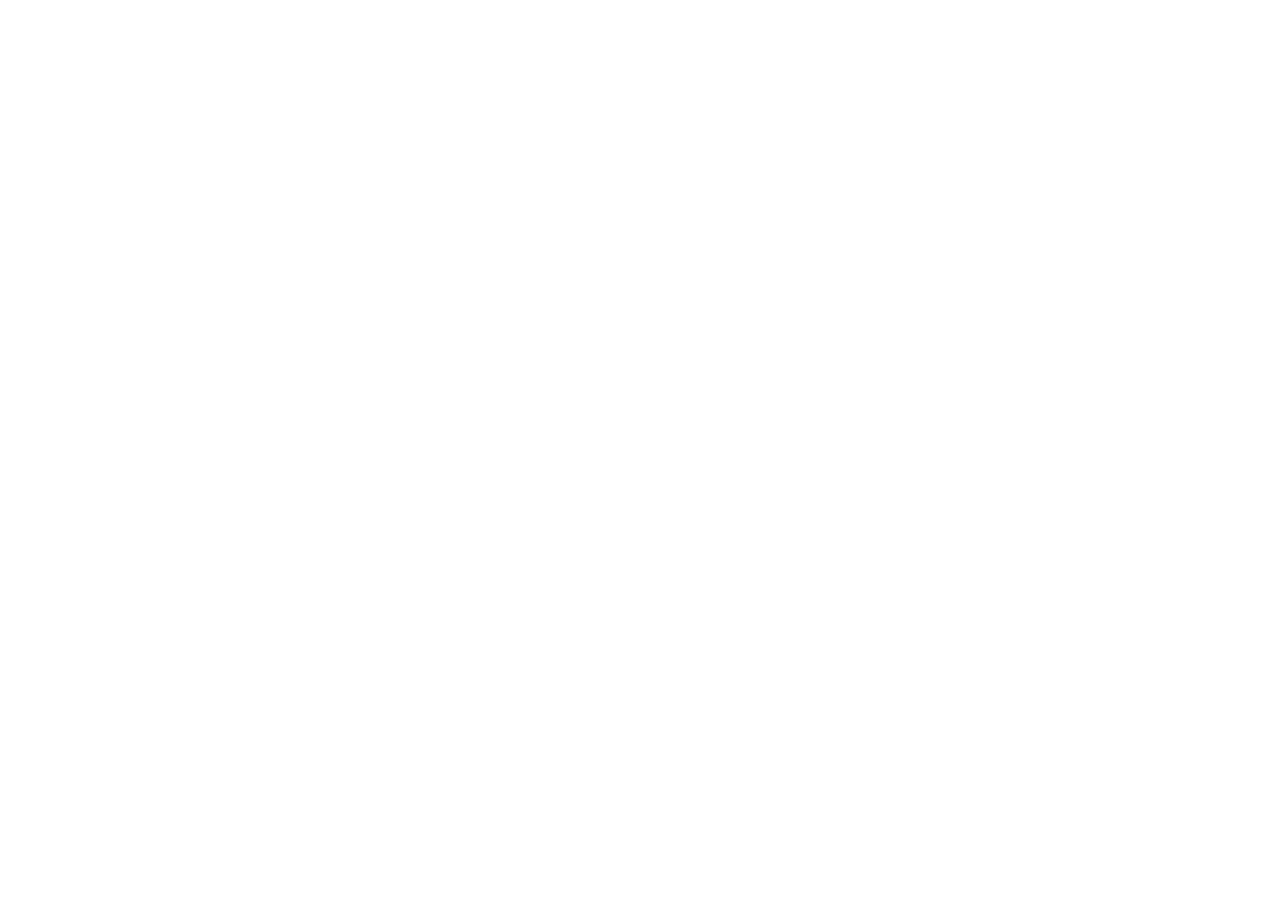
==== Kendo UI Project/index.html @ f349f4fb "Workspace created." ====
<!DOCTYPE html>
<html>
<head>
    <title></title>
    <meta charset="utf-8" />
    <link href="kendo/styles/kendo.mobile.all.min.css" rel="stylesheet" />

    <script src="cordova.js"></script>
    <script src="kendo/js/jquery.min.js"></script>
    <script src="kendo/js/kendo.mobile.min.js"></script>
    
</head>
<body>
    
</body>
</html>
---- Kendo UI Project/kendo/styles/kendo.mobile.all.min.css ----
/*
* Kendo UI Core v2014.1.624 (http://www.telerik.com/kendo-ui)
* Copyright 2014 Telerik AD. All rights reserved.
*
* The use of Kendo UI mobile widgets in Telerik AppBuilder is governed by the Telerik End User License Agreement for Telerik AppBuilder at
* http://www.telerik.com/license-agreement/appbuilder
*/
@-ms-viewport{width:device-width;user-zoom:fixed;max-zoom:1;min-zoom:1}@media(orientation:landscape){.km-tablet .km-on-ios.km-horizontal.km-web:not(.km-ios-chrome){position:fixed;bottom:0}}.km-root{font-size:.92em}.km-root a{color:inherit}.km-tablet{font-size:1em}.km-root *:focus{outline-width:0}.km-root,.km-pane,.km-pane-wrapper{width:100%;height:100%;-ms-touch-action:none;-ms-content-zooming:none;-ms-user-select:none;-webkit-user-select:none;-webkit-text-size-adjust:none;-moz-text-size-adjust:none;text-size-adjust:none;overflow-x:hidden}.km-pane-wrapper{position:absolute}.km-pane,.km-shim{font-family:sans-serif}.km-pane{overflow-x:hidden;position:relative}.km-vertical .km-collapsible-pane{position:absolute;z-index:2!important;-webkit-transition:-webkit-transform 350ms ease-out;-ms-transition:-ms-transform 350ms ease-out;-webkit-transform:translatex(-100%);-moz-transform:translatex(-100%);-ms-transform:translatex(-100%);-o-transform:translatex(-100%);transform:translatex(-100%)}.km-vertical .km-expanded-splitview .km-collapsible-pane{-webkit-transform:translatex(0);-moz-transform:translatex(0);-ms-transform:translatex(0);-o-transform:translatex(0);transform:translatex(0)}.km-expanded-pane-shim{position:absolute;left:0;top:0;width:100%;height:100%;display:none}.km-expanded-splitview .km-expanded-pane-shim{display:block;z-index:1}.km-root>*{margin:0;padding:0}.km-root *{-webkit-touch-callout:none;-webkit-tap-highlight-color:rgba(0,0,0,0)}.km-view{top:0;left:0;position:absolute;display:-moz-box;display:-webkit-box;display:-webkit-flex;display:-ms-flexbox;display:flex;height:100%;width:100%;-moz-box-orient:vertical;-webkit-box-orient:vertical;-webkit-flex-direction:column;-ms-flex-direction:column;flex-direction:column;-webkit-align-items:stretch;-ms-align-items:stretch;align-items:stretch;-webkit-align-content:stretch;align-content:stretch;vertical-align:top}.k-ff .km-view,.k-ff .km-pane{overflow:hidden}.k-ff18 .km-view,.k-ff18 .km-pane,.k-ff19 .km-view,.k-ff19 .km-pane,.k-ff20 .km-view,.k-ff20 .km-pane,.k-ff21 .km-view,.k-ff21 .km-pane{position:relative}.k-ff .km-view{display:-moz-inline-box;display:inline-flex}.km-content{min-height:1px;-moz-box-flex:1;-webkit-box-flex:1;-webkit-flex:1;-ms-flex:1;flex:1;-moz-box-align:stretch;-webkit-box-align:stretch;-ms-flex-align:stretch;flex-align:stretch;display:block;width:auto;overflow:hidden;position:relative}.km-content p,.km-content h1,.km-content h2,.km-content h3,.km-content h4,.km-content h5,.km-content h6{margin-left:1rem;margin-right:1rem}.km-header,.km-footer{display:block;display:-moz-box;-moz-box-orient:vertical;width:100%}.k-ff .km-scrollview>div{display:inline-block}.km-header{padding:0}.km-footer{background:#1a1a1a}[data-role="layout"]{display:none}[data-role="view"],[data-role="drawer"]{visibility:hidden}.km-view{visibility:visible}.km-header,.km-footer{position:relative;z-index:1}@media all and (-webkit-min-device-pixel-ratio:10000),not all and (-webkit-min-device-pixel-ratio:0){.km-view{display:table}.km-header,.km-footer,.km-content{display:table-row}.km-header,.km-footer{height:1px}}.km-toolbar,.km-navbar,.km-button,.km-buttongroup,.km-tabstrip,.km-blackberry li.km-actionsheet-cancel>a{-webkit-appearance:none;-moz-appearance:none;appearance:none;background-origin:border-box;position:relative;display:inline-block;padding:.4em .7em;margin:.1rem;overflow:visible;text-decoration:none}.km-tabstrip,.km-toolbar,.km-navbar{display:block;padding:.8em;margin:0;width:100%;border-width:0;-moz-box-sizing:border-box;-webkit-box-sizing:border-box;box-sizing:border-box}.km-native-scroller{overflow:auto;-webkit-overflow-scrolling:touch;-ms-touch-action:pan-x pan-y;-ms-overflow-style:-ms-autohiding-scrollbar;-ms-scroll-snap-type:proximity}.km-default-content{padding:1em}.km-shim{left:0;bottom:0;position:fixed;width:100%;height:100%!important;background:rgba(0,0,0,0.6);z-index:10001;-moz-box-sizing:border-box;-webkit-box-sizing:border-box;box-sizing:border-box}.km-root .km-shim{position:absolute}.km-shim:before{content:"\a0";height:100%;width:0;display:inline-block;vertical-align:middle}.km-shim .k-animation-container{box-shadow:none;-webkit-box-shadow:none;border:0;width:auto}.km-loader{top:50%;left:50%;width:180px;height:130px;opacity:.85;z-index:100000;padding:30px 30px;position:absolute;margin-top:-70px;margin-left:-90px;-moz-box-sizing:border-box;-webkit-box-sizing:border-box;box-sizing:border-box;background-color:black}.km-loader h1{font-size:1rem;color:white;text-align:center;vertical-align:middle}.km-loader .km-loading,.km-load-more .km-icon,.km-scroller-refresh .km-icon{animation:km-spin 1s infinite linear;-moz-animation:km-spin 1s infinite linear;-webkit-animation:km-spin 1s infinite linear;display:block;margin:0 auto;width:35px;height:35px;font-size:35px}.km-loader .km-loading:after,.km-load-more .km-icon:after{color:#ccc}.km-loading-left,.km-loading-right{display:none}@-webkit-keyframes km-spin{from{-webkit-transform:rotate(0deg)}to{-webkit-transform:rotate(360deg)}}@-moz-keyframes km-spin{from{-moz-transform:rotate(0deg)}to{-moz-transform:rotate(360deg)}}@-ms-keyframes km-spin{from{-ms-transform:rotate(0deg)}to{-ms-transform:rotate(360deg)}}@-o-keyframes km-spin{from{-o-transform:rotate(0deg)}to{-o-transform:rotate(360deg)}}@-webkit-keyframes km-ios-spin{from{-webkit-transform:rotate(0deg)}to{-webkit-transform:rotate(360deg)}}@-webkit-keyframes km-ios-spin1{from{-webkit-transform:rotate(-135deg)}to{-webkit-transform:rotate(225deg)}}@-moz-keyframes km-ios-spin{from{-moz-transform:rotate(0deg)}to{-moz-transform:rotate(360deg)}}@-moz-keyframes km-ios-spin1{from{-moz-transform:rotate(-135deg)}to{-moz-transform:rotate(225deg)}}@keyframes km-ios-spin{from{transform:rotate(0deg)}to{transform:rotate(360deg)}}@keyframes km-ios-spin1{from{transform:rotate(-135deg)}to{transform:rotate(225deg)}}.km-stretched-view{display:-moz-box;display:-webkit-box;display:-webkit-flex;display:-ms-flexbox;display:flex}.km-stretched-view>*{width:100%}.km-overlay{position:absolute;top:0;left:0;width:100%;height:100%;background:transparent;z-index:100000}.km-root.km-native-scrolling,.km-root.km-native-scrolling .km-view,.km-root.km-native-scrolling .km-splitview .km-pane{min-height:100%;height:auto;-webkit-transform:none;overflow-x:visible}.km-native-scrolling .km-pane,.km-native-scrolling .km-view{-ms-touch-action:auto;display:block}.km-native-scrolling .km-content{-ms-flex:auto}.km-native-scrolling .km-blackberry .km-content{min-height:auto}.km-native-scrolling .km-splitview{position:absolute}.km-native-scrolling .km-header{position:fixed;top:0}.km-native-scrolling .km-android .km-header{top:auto;bottom:0}.km-native-scrolling .km-footer{position:fixed;bottom:0}.km-native-scrolling .km-android .km-footer{top:0;bottom:auto}.km-native-scrolling .km-badge{z-index:auto}.km-native-scrolling .km-splitview .km-header,.km-native-scrolling .km-splitview .km-footer,.km-native-scrolling .km-popup.km-pane .km-header,.km-native-scrolling .km-popup.km-pane .km-footer{position:absolute}.km-native-scrolling .km-modalview .km-header,.km-native-scrolling .km-modalview .km-footer{position:relative}.km-native-scrolling .km-content{width:100%}.km-native-scrolling .km-shim,.km-native-scrolling .km-popup-overlay{position:fixed;top:0;bottom:0;height:auto!important}.km-native-scrolling .km-drawer{position:fixed;top:0;height:100%!important;overflow:auto!important;-webkit-overflow-scrolling:touch}.km-native-scrolling>.km-pane>.km-loader{position:fixed;top:50%;margin-top:-2em}.km-native-scrolling .km-header,.km-native-scrolling .km-footer{z-index:2}.km-state-disabled{opacity:.5}.km-badge,.km-detail{text-decoration:none;display:inline-block;vertical-align:middle;overflow:hidden;text-align:center;position:absolute;z-index:1;height:2em;font-size:.6rem;text-shadow:none}.km-badge{top:-1em;right:-1em;line-height:2em;margin-left:.5em;min-width:.9em;padding:0 .55em;-moz-background-clip:padding-box;-webkit-background-clip:padding-box;background-clip:padding-box}.km-tabstrip .km-badge{top:-0.2em;right:auto;margin-left:-1em}.km-detail{position:absolute;float:right;right:.8rem;top:50%;margin-top:-0.7rem;width:1.3rem;height:1.3rem;font-size:1rem;-moz-box-sizing:border-box;-webkit-box-sizing:border-box;box-sizing:border-box}.km-widget .km-detaildisclose{font-size:.8em}.k-ff .km-detail{width:1rem;height:1rem}.km-detail .km-text{display:none}.km-widget .km-rowinsert:after,.km-widget .km-rowdelete:after,.km-widget .km-contactadd:after,.km-widget .km-detaildisclose:after,.km-widget .km-rowinsert:before,.km-widget .km-rowdelete:before,.km-widget .km-contactadd:before,.km-widget .km-detaildisclose:before,.km-detail .km-icon{left:.15em;top:.15em;line-height:1em;font-size:1em;position:absolute}.km-widget .km-detaildisclose:after{left:.1em;top:.25em;text-align:center;font-weight:bold}.km-button{cursor:pointer;outline:0;text-align:center}button.km-button{display:inline-block;font:inherit}.km-button:hover{text-decoration:none}.km-button::-moz-focus-inner{padding:0;border:0}.km-ios .km-state-disabled .km-button,.km-android .km-state-disabled .km-button,.km-blackberry .km-state-disabled .km-button,.km-meego .km-state-disabled .km-button{color:#aaa;text-shadow:none}.km-root .km-pane .k-button:focus,.km-root .km-pane .k-button:active,.km-root .km-pane .k-button:focus:active{box-shadow:none;-webkit-box-shadow:none}.km-buttongroup{padding:.4rem .7rem;-webkit-margin-collapse:separate;margin-collapse:separate;margin:.5em auto}.km-widget.km-buttongroup{padding:0;border-color:transparent;background:0;white-space:nowrap;display:table}.km-buttongroup>.km-button{display:table-cell}.km-widget.km-buttongroup .km-button{margin:0;border-width:1px 0 1px 1px;padding:.48em .9em .44em}.km-tablet .km-buttongroup .km-button{padding:.4em .8em .34em}.km-widget.km-navbar .km-buttongroup{font-size:.95rem;line-height:1em;margin:0 0 .2em;display:inline-block;height:1.5em;top:-2px}.km-tablet .km-navbar .km-buttongroup{top:-1px}.km-widget.km-navbar .km-buttongroup>.km-button{font-size:1em;min-width:4rem;text-align:center}.km-tablet .km-navbar .km-buttongroup>.km-button{min-width:6rem}.km-view .km-buttongroup .km-button:last-child{border-right-width:1px}.km-ios .km-buttongroup .km-button{font-size:1.2em;font-weight:bold}.km-hide-title{display:none}.km-show-title:after{display:block;content:"\a0";height:0}.km-fill-title:after{height:auto}.km-footer .km-show-title:after{display:inline-block}.km-view-title,.km-dialog-title{position:relative;visibility:visible;text-align:center;font-size:1.4em;line-height:2.3em;margin-left:auto;margin-right:auto}.km-horizontal .km-view-title{line-height:2em}.km-toolbar,.km-navbar{padding:0;-moz-box-flex:1;-webkit-box-flex:1;-webkit-flex:1;-ms-flex:1;flex:1;position:relative;overflow:hidden;display:block;border-width:0 0 1px 0;background-color:#fff}.k-ff .km-toolbar,.k-ff .km-navbar{overflow:visible}.km-toolbar .km-button,.km-navbar .km-button{margin-top:.5rem;margin-bottom:.5rem}.km-navbar .km-no-title{padding-top:.7rem;padding-bottom:.7rem}.km-horizontal .km-toolbar .km-button,.km-horizontal .km-navbar .km-button{margin-top:.3rem;margin-bottom:.3rem}.km-horizontal .km-navbar .km-no-title{padding-top:.5rem;padding-bottom:.5rem}.km-tablet.km-root .km-no-title{padding-top:.55rem;padding-bottom:.55rem}.km-tablet .km-navbar .km-button,.km-tablet .km-toolbar .km-button{margin-top:.45rem;margin-bottom:.45rem}.km-root .km-pane .km-navbar .km-no-title{visibility:visible;line-height:0}.km-on-ios.km-black-translucent-status-bar.km-app .km-header .km-navbar{padding-top:1.4em;background-clip:border-box}.km-on-ios.km-ios5.km-cordova .km-header .km-navbar,.km-on-ios.km-ios6.km-cordova .km-header .km-navbar{padding-top:0}.km-leftitem,.km-rightitem{z-index:1;position:absolute;right:.5em}.km-popup .km-rightitem{right:0}.km-leftitem{left:.5em;right:auto}.km-popup .km-leftitem{left:0}.km-leftitem,.km-rightitem{height:100%}.km-on-ios.km-black-translucent-status-bar.km-app .km-leftitem,.km-on-ios.km-black-translucent-status-bar.km-app .km-rightitem{height:auto}.km-leftitem>*,.km-rightitem>*{display:inline-block;vertical-align:middle}.km-leftitem:before,.km-rightitem:before{content:"\a0";display:inline-block;height:100%;width:0;vertical-align:middle}.km-tabstrip{padding:.4rem .7rem}.km-horizontal .km-tabstrip{padding:.2rem .7rem}.km-tabstrip{-moz-box-orient:horizontal;-webkit-box-orient:horizontal;-moz-box-align:start;-webkit-box-align:start;-ms-flex-align:start;flex-align:start;-webkit-flex-direction:row;-ms-flex-direction:row;flex-direction:row;-moz-box-pack:start;padding:0;text-align:center;word-spacing:-1em}.km-tabstrip .km-button{word-spacing:normal;box-shadow:none;-webkit-box-shadow:none;vertical-align:bottom}@media screen and (-webkit-min-device-pixel-ratio:0){.km-tabstrip{word-spacing:normal;width:100%}}.km-tabstrip .km-button{font-family:Arial,Helvetica,sans-serif;color:#a8a8a8;padding:.4em .8em;border-width:0;border-color:transparent;background:0;margin:0;text-align:center}.km-tabstrip .km-button:first-child{border-left:0}.km-tabstrip .km-button:last-child{border-right:0}.km-switch input[type=checkbox]{display:none}.km-switch,.km-checkbox{text-align:left;font-size:1rem;display:inline-block;width:6.4rem;height:2rem;line-height:2rem;position:relative;overflow:hidden}.km-switch-wrapper,.km-slider-wrapper{display:block;height:100%;width:100%;overflow:hidden}.km-switch-background,.km-slider-background{display:block;margin:0 1px 1px -5em;height:100%;width:200%}.km-switch-container{top:0;left:0;position:absolute;display:block;height:100%;width:100%;overflow:hidden;background:transparent;-moz-box-sizing:border-box;-webkit-box-sizing:border-box;box-sizing:border-box}.km-checkbox{width:1.8rem;height:1.8rem}.km-checkbox-checked:after{content:"\a0";display:block;width:100%;height:100%}.km-switch-handle{top:0;left:0;width:2.72em;height:100%;display:inline-block;margin:-1px 0 0 -1px;background-color:#000}.km-switch-label-on,.km-switch-label-off{display:block;width:130%;font-size:1em;line-height:2em;text-align:center;position:absolute;text-transform:uppercase}.km-switch-label-off{left:104%}.km-switch-label-on{left:-134%;text-shadow:0 -1px 0 rgba(0,0,0,0.3)}.km-list .km-switch{position:absolute;top:50%;right:.8rem;margin-top:-1rem}.km-listview-link:after{width:.5rem;height:.5rem;content:"\a0";display:inline-block;vertical-align:middle;margin-left:-0.2rem;border-style:solid;border-width:.24rem .24rem 0 0;-webkit-transform:rotate(45deg);-moz-transform:rotate(45deg);-ms-transform:rotate(45deg);-o-transform:rotate(45deg);transform:rotate(45deg)}.km-listview-wrapper>ul:not(.km-listview){margin:0 auto}.km-list,.km-listview{padding:0;margin:0;list-style-type:none}.km-listinset,.km-listgroupinset{margin:1em}.k-ff .km-listinset:after,.k-ff .km-listgroupinset:after{display:block;height:0;content:"\a0"}.km-listinset,.km-listgroupinset .km-list{overflow:hidden}.km-listview .km-switch{margin-top:-0.95rem;position:absolute;right:.8rem;top:50%}.km-listview .km-list{text-indent:0}.km-list>li,.km-widget .km-listview-link,.km-widget .km-listview-label{margin:0;display:block;position:relative;list-style-type:none;vertical-align:middle;-moz-box-sizing:border-box;-webkit-box-sizing:border-box;box-sizing:border-box;padding:.5em .7em}.km-list>li{line-height:1.6em;overflow:hidden}.km-virtual-list{position:relative;width:100%;-webkit-transform:translateZ(0)}.km-virtual-list>li{width:100%;position:absolute;top:0;-webkit-transform:translateZ(0)}.km-widget.km-list .km-load-more,.km-widget .km-list .km-load-more{border-bottom:0}.km-list>li>*{line-height:normal}.km-group-title{display:block;font-weight:bold;padding:.2em 0;text-indent:.8em}.km-listgroupinset .km-group-title{margin-top:.65em;line-height:2em}.km-list:not(.km-virtual-list)>li:first-child{border-top:0}.km-list:not(.km-virtual-list)>li:last-child{border-bottom:0}.km-widget .km-listview-link,.km-widget .km-listview-label{line-height:inherit;text-decoration:none;margin:-0.5em -0.7em}.km-listview-link:after,.km-listview-label:after{border-color:#777;content:"\a0";display:block;position:absolute;right:1rem;top:50%;margin-top:-0.32rem}.km-filter-form{width:100%;padding:.5em 0;border:1px solid transparent;border-width:1px 0;-webkit-transform:translatez(0);-moz-transform:translatez(0);-ms-transform:translatez(0);-o-transform:translatez(0);transform:translatez(0)}.km-filter-wrap{position:relative;margin:0 .7em;padding:.2em .4em;border:1px solid transparent}.km-widget .km-filter-wrap:before{display:inline-block;vertical-align:middle;content:"\e0e9";font-size:1.6em;width:1em;height:1em;margin-right:-1em;color:inherit}.km-tablet .km-filter-wrap{max-width:24em;margin:0 auto}.km-filter-wrap>input[type="search"]::-webkit-search-cancel-button{display:none}.km-filter-wrap input{width:100%;-moz-box-sizing:border-box;-webkit-box-sizing:border-box;box-sizing:border-box;border:0;background:transparent;-moz-appearance:none;-webkit-appearance:none;vertical-align:middle;padding:0 1.4em}.km-filter-reset{display:inline-block;margin-left:-1.6em;vertical-align:middle;text-align:center;z-index:1;text-decoration:none;height:100%}.km-filter-reset .km-clear{font-size:1.6em;width:1em;height:1em;display:block}.km-filter-reset>.km-text{position:absolute;top:-3333px;left:-3333px}.km-load-more{display:block;padding:.3em 0 1.2em;height:3.2em;text-align:center}.km-scroller-pull{width:100%;display:block;position:absolute;line-height:3em;font-size:1.4em;text-align:center;-webkit-transform:translate3d(0,-3em,0);-moz-transform:translate3d(0,-3em,0);-ms-transform:translate3d(0,-3em,0);-o-transform:translate3d(0,-3em,0);transform:translate3d(0,-3em,0)}.km-scroller-pull .km-template{display:inline-block;min-width:200px;text-align:left}.km-load-more .km-icon,.km-widget .km-scroller-pull .km-icon{display:inline-block;height:2rem;margin-right:1rem;vertical-align:middle;width:2rem;font-size:2rem;-webkit-transform:rotate(0deg);-moz-transform:rotate(0deg);-ms-transform:rotate(0deg);-o-transform:rotate(0deg);transform:rotate(0deg);-webkit-transition:-webkit-transform 300ms linear;-moz-transition:-moz-transform 300ms linear;-ms-transition:-ms-transform 300ms linear;-o-transition:-o-transform 300ms linear;transition:transform 300ms linear}.km-widget .km-scroller-release .km-icon{-webkit-transform:rotate(180deg);-moz-transform:rotate(180deg);-ms-transform:rotate(180deg);-o-transform:rotate(180deg);transform:rotate(180deg)}.km-widget .km-scroller-refresh .km-icon{-webkit-transition:none;-moz-transition:none;-ms-transition:none;-o-transition:none;transition:none}.km-touch-scrollbar{position:absolute;visibility:hidden;z-index:200000;height:.4em;width:.4em;background-color:#333;opacity:0;-webkit-transform-origin:0 0;-moz-transform-origin:0 0;-ms-transform-origin:0 0;-o-transform-origin:0 0;transform-origin:0 0;-webkit-transition:opacity .3s linear;-moz-transition:opacity .3s linear;-ms-transition:opacity .3s linear;-o-transition:opacity .3s linear;transition:opacity .3s linear}.km-vertical-scrollbar{height:100%;right:2px;top:0}.km-horizontal-scrollbar{width:100%;left:0;bottom:2px}.km-scrollview,.km-scroll-container{-moz-user-select:none;-webkit-user-select:none;-ms-user-select:none;user-select:none;-moz-user-select:-moz-none;-webkit-margin-collapse:separate;margin-collapse:separate}.km-scroll-wrapper{position:relative}.km-scroll-header{position:absolute;z-index:1001;width:100%;top:0;left:0}.km-scrollview{white-space:nowrap;overflow:hidden;position:relative;width:100%}.km-scrollview>div>*{-webkit-transform:translatez(0)}.km-scrollview>div>[data-role=page]{vertical-align:top;display:inline-block;min-height:1px}.km-scrollview .km-virtual-page{min-height:1px;position:absolute;top:0;left:0;display:inline-block}.k-ff18 .km-scrollview>div,.k-ff19 .km-scrollview>div,.k-ff20 .km-scrollview>div,.k-ff21 .km-scrollview>div{width:0}.km-pages{text-align:center;margin:0;padding:.6em 0 0;height:1.5em}.km-pages li{display:inline-block;width:.5em;height:.55em;margin:0 .3em}.km-root .km-popup .k-item,.km-widget.km-actionsheet>li{list-style-type:none;padding:inherit 1em;border-bottom:1px solid #555;-moz-box-sizing:border-box;-webkit-box-sizing:border-box;box-sizing:border-box}.km-widget.km-actionsheet>li{line-height:2em;border-bottom:0}.km-widget.km-actionsheet>li>a{line-height:1.5em;text-align:left;background:transparent}.km-root .km-popup .k-list,.km-widget.km-actionsheet{padding:0;margin:0}.km-root .km-popup .k-item:last-child,.km-widget.km-actionsheet>li:last-child{border:0}.km-widget.km-actionsheet-wrapper{width:100%;box-shadow:none;-webkit-box-shadow:none;border:0}.km-actionsheet-root.km-shim .k-animation-container{width:100%!important;height:100%!important}.km-tablet .km-pane div.km-actionsheet-phone{background:transparent}.km-tablet .km-actionsheet-phone li.km-actionsheet-title,.km-tablet div.km-actionsheet-phone li.km-actionsheet-cancel{display:block}.km-popover-root .km-popup-wrapper{position:relative!important}.km-popup-wrapper,.km-modalview-wrapper{z-index:10001;position:relative;background:0;border:0;box-shadow:none;-webkit-box-shadow:none}.km-popup-overlay{position:absolute;top:0;left:0;width:100%;height:100%;z-index:10000}.km-popup-arrow,.km-popup-arrow:after,.km-popup-arrow:before{position:absolute;width:15px;height:15px;top:0;left:0;z-index:2}.km-left .km-popup-arrow,.km-right .km-popup-arrow{margin-top:-8px}.km-up .km-popup-arrow,.km-down .km-popup-arrow{margin-left:-8px}.km-popup-arrow:after,.km-popup-arrow:before{display:block;content:"\a0";width:0;height:0}.km-up .km-popup-arrow{top:auto;bottom:0}.km-left .km-popup-arrow{left:auto;right:0}.km-popup.km-pane{-moz-box-sizing:border-box;-webkit-box-sizing:border-box;box-sizing:border-box;width:100%;height:100%;min-height:100px;background:transparent}.km-popover-root .km-view{position:relative}.km-popover-root .km-content{-ms-flex:auto}div.km-widget.km-splitview{-moz-box-orient:horizontal;-webkit-box-orient:horizontal;-moz-box-direction:normal;-webkit-box-direction:normal;-webkit-flex-direction:row;-ms-flex-direction:row;flex-direction:row}.km-widget.km-splitview.km-split-vertical{-moz-box-orient:vertical;-webkit-box-orient:vertical;-webkit-flex-direction:column;-ms-flex-direction:column;flex-direction:column}.km-splitview>.km-pane{-moz-box-flex:2;-webkit-box-flex:2;-webkit-flex:2;-ms-flex:2;flex:2;width:auto;height:auto}.km-splitview>.km-pane:first-child{-moz-box-flex:1;-webkit-box-flex:1;-webkit-flex:1;-ms-flex:1;flex:1}.km-split-horizontal>.km-pane{height:100%}.km-split-vertical>.km-pane>.km-view{display:-webkit-box}.km-modalview-root{text-align:center}.km-modalview-root>.k-animation-container{text-align:left;position:relative!important;top:auto!important;left:auto!important;display:inline-block!important;vertical-align:middle}.km-modalview,.km-modalview-wrapper:before{overflow:hidden;position:relative;display:-moz-inline-box;display:-webkit-inline-box;display:-webkit-inline-flex;display:-ms-inline-flexbox;display:inline-flex;width:100%;height:100%;vertical-align:middle;max-height:100%}.km-modalview .km-content{box-flex:1}.km-auto-height .km-content{-ms-flex:auto}.km-modalview-root:before,.km-modalview-wrapper:before{vertical-align:middle;height:100%;margin-left:-1px;content:"\a0";width:0;display:inline-block}.km-drawer,[data-role=drawer]{top:0;left:auto;width:250px}.km-drawer .km-header,.km-drawer .km-footer{z-index:0}.km-left-drawer{left:0}.km-right-drawer{right:0}.km-item label:before,.km-item label.km-item-checked:after{position:absolute;content:" ";display:block;top:50%;left:.6em;width:36px;height:36px;margin-top:-18px}.km-widget .k-slider{line-height:.6em;position:relative;display:inline-block;vertical-align:middle;text-align:center}.km-widget .k-slider-horizontal{width:50%;height:.6em;line-height:.6em}.km-list .k-slider{position:absolute;right:0;margin-top:-0.5em;top:50%}.km-root .k-slider-track{left:1em!important;right:1em;height:100%;display:block;position:absolute;border:.5em solid transparent;border-width:.5em 0}.km-widget .k-slider-horizontal .k-slider-track{width:auto!important}.km-widget .k-slider .k-slider-track{background-clip:padding-box}.km-widget .k-slider-track,.km-widget .k-slider-selection{margin-top:0;border-radius:5px;box-shadow:inset 0 0 1px rgba(0,0,0,0.3);-webkit-box-shadow:inset 0 0 1px rgba(0,0,0,0.3)}.km-widget .k-slider-horizontal .k-slider-selection{top:0;height:100%}.km-widget .k-slider-items{margin:0}.km-widget .k-slider .k-draghandle{text-indent:-3333px;left:0;width:1.2em;height:1.2em;display:block;position:absolute}.km-widget .k-slider-tooltip{display:none}.km-dialog{position:absolute;min-width:19em;max-width:25em;overflow:hidden}.km-dialog-title{position:static;float:none;height:2.6em;margin-top:-2.6em;font-size:1.22em;line-height:3em}.km-dialog:before{content:"\a0";display:block;overflow:visible;width:100%;height:3em;opacity:.2}.km-dialog-content{font-weight:normal;min-height:2em;text-align:center}.km-dialog .km-button{display:block;margin:.4em;font-size:1.3em;text-align:center;padding:.44em;-moz-user-select:none;-webkit-user-select:none;-ms-user-select:none;user-select:none}.km-list input[type=text]:not(.k-input),.km-list input[type=password],.km-list input[type=search],.km-list input[type=number],.km-list input[type=tel],.km-list input[type=url],.km-list input[type=email],.km-list input[type=file],.km-list input[type=month],.km-list input[type=color],.km-list input[type=week],.km-list input[type=date],.km-list input[type=time],.km-list input[type=datetime],.km-list input[type=datetime-local],.km-list select:not([multiple]),.km-list .k-dropdown,.km-list textarea{width:50%;-moz-box-sizing:border-box;-webkit-box-sizing:border-box;box-sizing:border-box;font-size:1.2em;position:absolute;top:50%;line-height:normal;z-index:1;right:0;margin-top:-1em}.km-widget .k-slider .k-tick,.km-widget .k-slider .k-label,.km-widget .k-slider .k-button{display:none}.km-list textarea{position:relative;width:-webkit-calc(50%+.7em);width:-moz-calc(50%+.7em);width:calc(50%+.7em);margin-right:-0.7em}.km-list input,.km-list select,.km-list textarea,.km-list input[type=checkbox],.km-list input[type=radio]{appearance:none;-moz-appearance:none;-webkit-appearance:none}.km-list input[type=checkbox],.km-list input[type=radio]{position:absolute;top:50%;right:.7em;margin-top:-0.5em;background:0}.km-widget input,.km-widget textarea{-moz-user-select:text;-webkit-user-select:text;-ms-user-select:text;user-select:text}.km-widget input[readonly],.km-widget input[type=image],.km-widget select:not([multiple]){-moz-user-select:none;-webkit-user-select:none;-ms-user-select:none;user-select:none}.km-list textarea{top:0}.km-list .k-dropdown{line-height:1.4em}.km-list .k-dropdown,.km-list .k-dropdown .k-input{background-color:transparent}.km-list .k-dropdown-wrap{display:inline-block}.km-list .km-listview-label:after,.km-list input ~ .km-listview-link:after,.km-list textarea ~ .km-listview-link:after,.km-list select ~ .km-listview-link:after,.km-list .k-dropdown ~ .km-listview-link:after{display:none}.km-list .k-dropdown select,.km-list .k-dropdown .k-select{display:none}.km-widget .km-list textarea{position:relative;float:right;margin-top:0;font-family:inherit}.km-listview-label input[type=radio],.km-listview-label input[type=checkbox]{border:0;font-size:inherit;width:1em;height:.9em}.k-fx-end .k-fx-next,.k-fx-end .k-fx-current{-webkit-transition:all 350ms ease-out;-moz-transition:all 350ms ease-out;-ms-transition:all 350ms ease-out;-o-transition:all 350ms ease-out;transition:all 350ms ease-out}.k-fx{position:relative}.k-fx .k-fx-current{z-index:0}.k-fx .k-fx-next{z-index:1}.k-fx-hidden,.k-fx-hidden *{visibility:hidden!important}.k-fx-hidden .km-view-title{visibility:visible!important;opacity:0}.k-fx-reverse .k-fx-current{z-index:1}.k-fx-reverse .k-fx-next{z-index:0}.k-fx-zoom.k-fx-start .k-fx-next{-webkit-transform:scale(0)!important;-moz-transform:scale(0)!important;-ms-transform:scale(0)!important;-o-transform:scale(0)!important;transform:scale(0)!important}.k-fx-zoom.k-fx-end .k-fx-next{-webkit-transform:scale(1)!important;-moz-transform:scale(1)!important;-ms-transform:scale(1)!important;-o-transform:scale(1)!important;transform:scale(1)!important}.k-fx-zoom.k-fx-reverse.k-fx-start .k-fx-next,.k-fx-zoom.k-fx-reverse.k-fx-end .k-fx-next{-webkit-transform:scale(1)!important;-moz-transform:scale(1)!important;-ms-transform:scale(1)!important;-o-transform:scale(1)!important;transform:scale(1)!important}.k-fx-zoom.k-fx-reverse.k-fx-start .k-fx-current{-webkit-transform:scale(1)!important;-moz-transform:scale(1)!important;-ms-transform:scale(1)!important;-o-transform:scale(1)!important;transform:scale(1)!important}.k-fx-zoom.k-fx-reverse.k-fx-end .k-fx-current{-webkit-transform:scale(0)!important;-moz-transform:scale(0)!important;-ms-transform:scale(0)!important;-o-transform:scale(0)!important;transform:scale(0)!important}.k-fx-fade.k-fx-start .k-fx-next{opacity:0}.k-fx-fade.k-fx-end .k-fx-next{opacity:1}.k-fx-fade.k-fx-reverse.k-fx-start .k-fx-current{opacity:1}.k-fx-fade.k-fx-reverse.k-fx-end .k-fx-current{opacity:0}.k-fx-slide.k-fx-end .k-fx-next .km-content,.k-fx-slide.k-fx-end .k-fx-next .km-header,.k-fx-slide.k-fx-end .k-fx-next .km-footer,.k-fx-slide.k-fx-end .k-fx-current .km-content,.k-fx-slide.k-fx-end .k-fx-current .km-header,.k-fx-slide.k-fx-end .k-fx-current .km-footer{-webkit-transition:all 350ms ease-out;-moz-transition:all 350ms ease-out;-ms-transition:all 350ms ease-out;-o-transition:all 350ms ease-out;transition:all 350ms ease-out}.k-fx-slide.k-fx-start .k-fx-next .km-content{-webkit-transform:translatex(100%);-moz-transform:translatex(100%);-ms-transform:translatex(100%);-o-transform:translatex(100%);transform:translatex(100%)}.k-fx-slide.k-fx-start .k-fx-next .km-header,.k-fx-slide.k-fx-start .k-fx-next .km-footer{opacity:0}.k-fx-slide.k-fx-end .k-fx-current .km-content{-webkit-transform:translatex(-100%);-moz-transform:translatex(-100%);-ms-transform:translatex(-100%);-o-transform:translatex(-100%);transform:translatex(-100%)}.k-fx-slide.k-fx-end .k-fx-next .km-header,.k-fx-slide.k-fx-end .k-fx-next .km-footer{opacity:1}.k-fx-slide.k-fx-reverse.k-fx-start .k-fx-current .km-content{-webkit-transform:translatex(0);-moz-transform:translatex(0);-ms-transform:translatex(0);-o-transform:translatex(0);transform:translatex(0)}.k-fx-slide.k-fx-reverse.k-fx-end .k-fx-current .km-content{-webkit-transform:translatex(100%);-moz-transform:translatex(100%);-ms-transform:translatex(100%);-o-transform:translatex(100%);transform:translatex(100%)}.k-fx-slide.k-fx-reverse.k-fx-start .k-fx-next .km-content{-webkit-transform:translatex(-100%);-moz-transform:translatex(-100%);-ms-transform:translatex(-100%);-o-transform:translatex(-100%);transform:translatex(-100%)}.k-fx-slide.k-fx-reverse.k-fx-end .k-fx-next .km-content{-webkit-transform:translatex(0);-moz-transform:translatex(0);-ms-transform:translatex(0);-o-transform:translatex(0);transform:translatex(0)}.k-fx-slide.k-fx-reverse.k-fx-start .k-fx-current .km-header,.k-fx-slide.k-fx-reverse.k-fx-start .k-fx-current .km-footer{opacity:1}.k-fx-slide.k-fx-reverse.k-fx-start .k-fx-next .km-header,.k-fx-slide.k-fx-reverse.k-fx-start .k-fx-next .km-footer{opacity:1}.k-fx-slide.k-fx-reverse.k-fx-end .k-fx-current .km-header,.k-fx-slide.k-fx-reverse.k-fx-end .k-fx-current .km-footer{opacity:0}.k-fx-slide.k-fx-reverse.k-fx-end .k-fx-next .km-header,.k-fx-slide.k-fx-reverse.k-fx-end .k-fx-next .km-footer{opacity:1}.k-fx-slide.k-fx-right.k-fx-start .k-fx-next .km-content{-webkit-transform:translatex(-100%);-moz-transform:translatex(-100%);-ms-transform:translatex(-100%);-o-transform:translatex(-100%);transform:translatex(-100%)}.k-fx-slide.k-fx-right.k-fx-end .k-fx-current .km-content{-webkit-transform:translatex(100%);-moz-transform:translatex(100%);-ms-transform:translatex(100%);-o-transform:translatex(100%);transform:translatex(100%)}.k-fx-slide.k-fx-right.k-fx-reverse.k-fx-start .k-fx-current .km-content{-webkit-transform:translatex(0);-moz-transform:translatex(0);-ms-transform:translatex(0);-o-transform:translatex(0);transform:translatex(0)}.k-fx-slide.k-fx-right.k-fx-reverse.k-fx-end .k-fx-current .km-content{-webkit-transform:translatex(-100%);-moz-transform:translatex(-100%);-ms-transform:translatex(-100%);-o-transform:translatex(-100%);transform:translatex(-100%)}.k-fx-slide.k-fx-right.k-fx-reverse.k-fx-start .k-fx-next .km-content{-webkit-transform:translatex(100%);-moz-transform:translatex(100%);-ms-transform:translatex(100%);-o-transform:translatex(100%);transform:translatex(100%)}.k-fx-slide.k-fx-right.k-fx-reverse.k-fx-end .k-fx-next .km-content{-webkit-transform:translatex(0%);-moz-transform:translatex(0%);-ms-transform:translatex(0%);-o-transform:translatex(0%);transform:translatex(0%)}.k-fx-tile.k-fx-start .k-fx-next{-webkit-transform:translatex(100%);-moz-transform:translatex(100%);-ms-transform:translatex(100%);-o-transform:translatex(100%);transform:translatex(100%)}.k-fx-tile.k-fx-end .k-fx-current{-webkit-transform:translatex(-100%);-moz-transform:translatex(-100%);-ms-transform:translatex(-100%);-o-transform:translatex(-100%);transform:translatex(-100%)}.k-fx-tile.k-fx-reverse.k-fx-start .k-fx-current{-webkit-transform:translatex(0);-moz-transform:translatex(0);-ms-transform:translatex(0);-o-transform:translatex(0);transform:translatex(0)}.k-fx-tile.k-fx-reverse.k-fx-end .k-fx-current{-webkit-transform:translatex(100%);-moz-transform:translatex(100%);-ms-transform:translatex(100%);-o-transform:translatex(100%);transform:translatex(100%)}.k-fx-tile.k-fx-reverse.k-fx-start .k-fx-next{-webkit-transform:translatex(-100%);-moz-transform:translatex(-100%);-ms-transform:translatex(-100%);-o-transform:translatex(-100%);transform:translatex(-100%)}.k-fx-tile.k-fx-reverse.k-fx-end .k-fx-next{-webkit-transform:translatex(0);-moz-transform:translatex(0);-ms-transform:translatex(0);-o-transform:translatex(0);transform:translatex(0)}.k-fx-tile.k-fx-right.k-fx-start .k-fx-next{-webkit-transform:translatex(-100%);-moz-transform:translatex(-100%);-ms-transform:translatex(-100%);-o-transform:translatex(-100%);transform:translatex(-100%)}.k-fx-tile.k-fx-right.k-fx-end .k-fx-current{-webkit-transform:translatex(100%);-moz-transform:translatex(100%);-ms-transform:translatex(100%);-o-transform:translatex(100%);transform:translatex(100%)}.k-fx-tile.k-fx-right.k-fx-reverse.k-fx-start .k-fx-current{-webkit-transform:translatex(0);-moz-transform:translatex(0);-ms-transform:translatex(0);-o-transform:translatex(0);transform:translatex(0)}.k-fx-tile.k-fx-right.k-fx-reverse.k-fx-end .k-fx-current{-webkit-transform:translatex(-100%);-moz-transform:translatex(-100%);-ms-transform:translatex(-100%);-o-transform:translatex(-100%);transform:translatex(-100%)}.k-fx-tile.k-fx-right.k-fx-reverse.k-fx-start .k-fx-next{-webkit-transform:translatex(100%);-moz-transform:translatex(100%);-ms-transform:translatex(100%);-o-transform:translatex(100%);transform:translatex(100%)}.k-fx-tile.k-fx-right.k-fx-reverse.k-fx-end .k-fx-next{-webkit-transform:translatex(0%);-moz-transform:translatex(0%);-ms-transform:translatex(0%);-o-transform:translatex(0%);transform:translatex(0%)}.k-fx-tile.k-fx-start .k-fx-next{-webkit-transform:translatex(100%);-moz-transform:translatex(100%);-ms-transform:translatex(100%);-o-transform:translatex(100%);transform:translatex(100%)}.k-fx-tile.k-fx-end .k-fx-current{-webkit-transform:translatex(-100%);-moz-transform:translatex(-100%);-ms-transform:translatex(-100%);-o-transform:translatex(-100%);transform:translatex(-100%)}.k-fx-tile.k-fx-reverse.k-fx-start .k-fx-current{-webkit-transform:translatex(0);-moz-transform:translatex(0);-ms-transform:translatex(0);-o-transform:translatex(0);transform:translatex(0)}.k-fx-tile.k-fx-reverse.k-fx-end .k-fx-current{-webkit-transform:translatex(100%);-moz-transform:translatex(100%);-ms-transform:translatex(100%);-o-transform:translatex(100%);transform:translatex(100%)}.k-fx-tile.k-fx-reverse.k-fx-start .k-fx-next{-webkit-transform:translatex(-100%);-moz-transform:translatex(-100%);-ms-transform:translatex(-100%);-o-transform:translatex(-100%);transform:translatex(-100%)}.k-fx-tile.k-fx-reverse.k-fx-end .k-fx-next{-webkit-transform:translatex(0);-moz-transform:translatex(0);-ms-transform:translatex(0);-o-transform:translatex(0);transform:translatex(0)}.k-fx-tile.k-fx-right.k-fx-start .k-fx-next{-webkit-transform:translatex(-100%);-moz-transform:translatex(-100%);-ms-transform:translatex(-100%);-o-transform:translatex(-100%);transform:translatex(-100%)}.k-fx-tile.k-fx-right.k-fx-end .k-fx-current{-webkit-transform:translatex(100%);-moz-transform:translatex(100%);-ms-transform:translatex(100%);-o-transform:translatex(100%);transform:translatex(100%)}.k-fx-tile.k-fx-right.k-fx-reverse.k-fx-start .k-fx-current{-webkit-transform:translatex(0);-moz-transform:translatex(0);-ms-transform:translatex(0);-o-transform:translatex(0);transform:translatex(0)}.k-fx-tile.k-fx-right.k-fx-reverse.k-fx-end .k-fx-current{-webkit-transform:translatex(-100%);-moz-transform:translatex(-100%);-ms-transform:translatex(-100%);-o-transform:translatex(-100%);transform:translatex(-100%)}.k-fx-tile.k-fx-right.k-fx-reverse.k-fx-start .k-fx-next{-webkit-transform:translatex(100%);-moz-transform:translatex(100%);-ms-transform:translatex(100%);-o-transform:translatex(100%);transform:translatex(100%)}.k-fx-tile.k-fx-right.k-fx-reverse.k-fx-end .k-fx-next{-webkit-transform:translatex(0%);-moz-transform:translatex(0%);-ms-transform:translatex(0%);-o-transform:translatex(0%);transform:translatex(0%)}.k-fx.k-fx-overlay.k-fx-start .k-fx-next,.k-fx.k-fx-overlay.k-fx-left.k-fx-start .k-fx-next{-webkit-transform:translatex(100%);-moz-transform:translatex(100%);-ms-transform:translatex(100%);-o-transform:translatex(100%);transform:translatex(100%)}.k-fx.k-fx-overlay.k-fx-right.k-fx-start .k-fx-next{-webkit-transform:translatex(-100%);-moz-transform:translatex(-100%);-ms-transform:translatex(-100%);-o-transform:translatex(-100%);transform:translatex(-100%)}.k-fx.k-fx-overlay.k-fx-up.k-fx-start .k-fx-next{-webkit-transform:translatey(100%);-moz-transform:translatey(100%);-ms-transform:translatey(100%);-o-transform:translatey(100%);transform:translatey(100%)}.k-fx.k-fx-overlay.k-fx-down.k-fx-start .k-fx-next{-webkit-transform:translatey(-100%);-moz-transform:translatey(-100%);-ms-transform:translatey(-100%);-o-transform:translatey(-100%);transform:translatey(-100%)}.k-fx.k-fx-overlay.k-fx-reverse.k-fx-start .k-fx-next{-webkit-transform:none;-moz-transform:none;-ms-transform:none;-o-transform:none;transform:none}.k-fx.k-fx-overlay.k-fx-reverse.k-fx-start .k-fx-current{-webkit-transform:none;-moz-transform:none;-ms-transform:none;-o-transform:none;transform:none}.k-fx.k-fx-overlay.k-fx-reverse.k-fx-end .k-fx-current,.k-fx.k-fx-overlay.k-fx-reverse.k-fx-left.k-fx-end .k-fx-current{-webkit-transform:translatex(100%);-moz-transform:translatex(100%);-ms-transform:translatex(100%);-o-transform:translatex(100%);transform:translatex(100%)}.k-fx.k-fx-overlay.k-fx-reverse.k-fx-right.k-fx-end .k-fx-current{-webkit-transform:translatex(-100%);-moz-transform:translatex(-100%);-ms-transform:translatex(-100%);-o-transform:translatex(-100%);transform:translatex(-100%)}.k-fx.k-fx-overlay.k-fx-reverse.k-fx-up.k-fx-end .k-fx-current{-webkit-transform:translatey(100%);-moz-transform:translatey(100%);-ms-transform:translatey(100%);-o-transform:translatey(100%);transform:translatey(100%)}.k-fx.k-fx-overlay.k-fx-reverse.k-fx-down.k-fx-end .k-fx-current{-webkit-transform:translatey(-100%);-moz-transform:translatey(-100%);-ms-transform:translatey(-100%);-o-transform:translatey(-100%);transform:translatey(-100%)}.km-on-wp .km-view,.km-on-wp .km-header,.km-on-wp .km-footer,.km-on-wp .km-slider,.km-on-wp .km-switch,.km-on-wp .km-filter-reset,.km-on-wp .km-shim .k-animation-container,.km-on-wp .km-scroll-container{transform:translateZ(0)}.km-ios,.km-blackberry,.km-on-ios .km-view,.km-on-ios .km-header,.km-on-ios .km-footer,.km-on-ios .km-slider,.km-on-ios .km-switch,.km-on-ios .km-group-title,.km-on-ios .km-list>li,.km-on-ios .km-filter-reset,.km-on-ios .km-shim .k-animation-container,.km-on-ios .km-scroll-container,.km-on-blackberry .km-view,.km-on-blackberry .km-content,.km-on-blackberry .km-header,.km-on-blackberry .km-footer,.km-on-blackberry .km-icon,.km-on-blackberry .km-switch,.km-on-blackberry .km-popup .k-item,.km-on-blackberry .km-actionsheet-wrapper,.km-on-android.km-4 .k-slider{-webkit-transform:translatez(0)}.km-on-android.km-4 .km-switch,.km-on-android.km-4 .km-listview-wrapper,.km-on-android.km-4 .km-content,.km-on-android.km-4 .km-switch-handle,.km-android.km-4.km-on-android .km-switch-wrapper,.km-on-android.km-4 .km-scroll-container,.km-on-meego .km-content,.km-on-meego .km-switch,.km-on-meego .km-icon,.km-on-meego .km-header,.km-on-meego .km-footer,.km-on-meego .km-content,.km-on-meego .km-switch-handle,.km-on-meego .km-switch-wrapper{-webkit-transform:translatez(0);-webkit-backface-visibility:hidden}.km-native-scrolling .km-header,.km-native-scrolling .km-footer,.km-native-scrolling .km-shim,.km-native-scrolling .km-popup-overlay,.km-native-scrolling .km-drawer,.km-native-scrolling>.km-pane>.km-loader,.km-on-android.km-4 .km-scroller-pull .km-icon{-webkit-backface-visibility:hidden}.km-on-android.km-4 input{-webkit-user-modify:read-write-plaintext-only}.km-wp .km-view .km-absolute,.km-meego .km-view .km-absolute{position:absolute}.km-detail .km-icon,.km-button .km-icon,.km-list .km-icon,.km-ios .km-button .km-icon{width:1em;height:1em;font-size:1em;margin-left:-0.3em;margin-right:.3em;vertical-align:baseline;display:inline-block;background-size:auto 100%}html .km-widget .km-view .km-notext{margin-left:0;margin-right:0}.km-buttongroup .km-button .km-icon{width:1em;height:1em;font-size:1em;margin:.05em .16em 0 0}.km-tabstrip .km-button .km-icon{width:2.5rem;height:2.5rem;font-size:2.5rem}.km-tabstrip .km-image,.km-tabstrip .km-button .km-icon{margin:0 auto .1em;display:inline-block}.km-tabstrip .km-text{display:block}.km-phone .km-tabstrip .km-icon{height:2.2rem;width:2.2rem;font-size:2.2rem}.km-phone .km-horizontal .km-tabstrip .km-icon{height:2rem;width:2rem;font-size:2rem}@font-face{font-family:"Kendo UI";src:url("images/kendoui.woff?v=1.1") format("woff"),url("images/kendoui.ttf?v=1.1") format("truetype"),url("images/kendoui.svg#kendoui") format("svg")}body:before{font-family:"Kendo UI";content:"\a0";font-size:0;width:0;height:0;position:absolute;z-index:-1}.km-root .km-pane .km-view .km-icon{-webkit-background-clip:text;background-size:0}.km-icon{position:relative}.km-icon:after,.km-icon:before,.km-contactadd:after,.km-contactadd:before,.km-rowdelete:after,.km-rowdelete:before,.km-rowinsert:after,.km-rowinsert:before,.km-detaildisclose:after,.km-detaildisclose:before,.km-loading:after,.km-filter-wrap:before{position:relative;content:"\a0";display:block;width:100%;height:100%;text-align:left;margin-left:-0.06em;vertical-align:middle;background-size:auto;font:1em/1em "Kendo UI"}.km-icon:before,.km-contactadd:before,.km-rowdelete:before,.km-rowinsert:before,.km-detaildisclose:before{position:absolute;margin-top:1px;color:rgba(0,0,0,0.7);display:none}.km-state-active .km-icon:before,.km-state-active .km-contactadd:before,.km-state-active .km-rowdelete:before,.km-state-active .km-rowinsert:before,.km-state-active .km-detaildisclose:before{display:block}.km-ios7 .km-detaildisclose:after{font-family:serif}.km-ios7 .km-icon:before,.km-ios7 .km-contactadd:before,.km-ios7 .km-rowdelete:before,.km-ios7 .km-rowinsert:before,.km-ios7 .km-detaildisclose:before{display:none}:-webkit-any(.km-ios):not(.km-android):not(.km-blackberry6):not(.km-blackberry7):not(.km-meego) .km-icon:after,:-webkit-any(.km-blackberry):not(.km-android):not(.km-blackberry6):not(.km-blackberry7):not(.km-meego) .km-icon:after{background-image:inherit;background-repeat:inherit;background-position:inherit;background-color:currentcolor;-webkit-background-clip:text;-webkit-text-fill-color:transparent}.km-root .km-pane.km-on-blackberry.km-blackberry6 .km-view .km-icon:after,.km-root .km-pane.km-on-blackberry.km-blackberry7 .km-view .km-icon:after,.km-root .km-pane.km-pane.km-on-android .km-view .km-icon:after,.km-root .km-pane.km-pane.km-on-meego .km-view .km-icon:after{background:0;-webkit-text-fill-color:inherit}.km-contactadd:after,.km-contactadd:before,.km-rowinsert:after,.km-rowinsert:before{content:"\E039"}.km-rowdelete:after,.km-rowdelete:before{content:"\E03a"}.km-detaildisclose:after,.km-detaildisclose:before{content:"\E0E2"}.km-action:after,.km-action:before{content:"\e0ca"}.km-add:after,.km-add:before{content:"\e0cb"}.km-battery:after,.km-battery:before{content:"\e0ce"}.km-bookmarks:after,.km-bookmarks:before{content:"\e0cf"}.km-camera:after,.km-camera:before{content:"\e0d0"}.km-cart:after,.km-cart:before{content:"\e0d1"}.km-edit:after,.km-compose:after,.km-edit:before,.km-compose:before{content:"\e0d5"}.km-contacts:after,.km-contacts:before{content:"\e0e4"}.km-trash:after,.km-delete:after,.km-trash:before,.km-delete:before{content:"\e0ec"}.km-details:after,.km-details:before{content:"\e0e2"}.km-download:after,.km-downloads:after,.km-download:before,.km-downloads:before{content:"\e0d4"}.km-fastforward:after,.km-fastforward:before{content:"\e0d9"}.km-toprated:after,.km-favorites:after,.km-toprated:before,.km-favorites:before{content:"\e0d7"}.km-featured:after,.km-featured:before{content:"\e0d8"}.km-globe:after,.km-globe:before{content:"\e0dc"}.km-history:after,.km-history:before{content:"\e0e7"}.km-home:after,.km-home:before{content:"\e0dd"}.km-info:after,.km-about:after,.km-info:before,.km-about:before{content:"\e0de"}.km-more:after,.km-more:before{content:"\e0e0"}.km-mostrecent:after,.km-mostrecent:before{content:"\e0cc"}.km-mostviewed:after,.km-mostviewed:before{content:"\e0d6"}.km-organize:after,.km-organize:before{content:"\e0eb"}.km-pause:after,.km-pause:before{content:"\e0e3"}.km-play:after,.km-play:before{content:"\e0e5"}.km-recents:after,.km-recents:before{content:"\e0d2"}.km-refresh:after,.km-refresh:before{content:"\e0e6"}.km-reply:after,.km-reply:before{content:"\e0ed"}.km-rewind:after,.km-rewind:before{content:"\e0e8"}.km-search:after,.km-search:before{content:"\e0e9"}.km-settings:after,.km-settings:before{content:"\e0da"}.km-share:after,.km-share:before{content:"\e0df"}.km-sounds:after,.km-volume:after,.km-sounds:before,.km-volume:before{content:"\e0ef"}.km-stop:after,.km-stop:before{content:"\e0ea"}.km-wifi:after,.km-wifi:before{content:"\e0f0"}.km-root .km-pane .km-icon.km-check{-webkit-background-clip:initial}.km-root .km-pane .km-check:checked:after,.km-widget .km-check:checked:after{content:"\e227"}.km-android .km-more:after,.km-android .km-more:before{content:"\e0e1"}.km-meego .km-more:after,.km-meego .km-more:before{content:"\e0f1"}.km-wp .km-loading:after,.km-wp .km-load-more .km-icon:after,.km-wp .km-scroller-refresh .km-icon:after{content:"\e0f6"}.km-meego .km-loading:after,.km-meego .km-load-more .km-icon:after,.km-meego .km-scroller-refresh .km-icon:after{content:"\e0f6"}.km-root .km-android .km-loading:after,.km-android .km-load-more .km-icon:after,.km-root .km-android .km-scroller-refresh .km-icon:after{content:"\e0f6"}.km-scroller-pull .km-icon:after{content:"\e0f2"}.km-icon.km-phone:after,.km-ios7 .km-state-active .km-phone:after{content:"\e326"}.km-ios7 .km-detaildisclose:after{content:"i"}.km-ios7 .km-action:after{content:"\e1ff"}.km-ios7 .km-add:after{content:"\e200"}.km-ios7 .km-mostrecent:after{content:"\e201"}.km-ios7 .km-battery:after{content:"\e203"}.km-ios7 .km-bookmarks:after{content:"\e204"}.km-ios7 .km-camera:after{content:"\e205"}.km-ios7 .km-cart:after{content:"\e206"}.km-ios7 .km-recents:after{content:"\e207"}.km-ios7 .km-download:after,.km-ios7 .km-downloads:after{content:"\e209"}.km-ios7 .km-edit:after{content:"\e20a"}.km-ios7 .km-mostviewed:after{content:"\e20b"}.km-ios7 .km-toprated:after,.km-ios7 .km-favorites:after{content:"\e20c"}.km-ios7 .km-featured:after{content:"\e20d"}.km-ios7 .km-fastforward:after{content:"\e20e"}.km-ios7 .km-settings:after{content:"\e20f"}.km-ios7 .km-globe:after{content:"\e211"}.km-ios7 .km-home:after{content:"\e212"}.km-ios7 .km-info:after,.km-ios7 .km-about:after{content:"\e213"}.km-ios7 .km-share:after{content:"\e214"}.km-ios7 .km-more:after{content:"\e215"}.km-ios7 .km-details:after{content:"\e217"}.km-ios7 .km-pause:after{content:"\e218"}.km-ios7 .km-contacts:after{content:"\e219"}.km-ios7 .km-play:after{content:"\e21a"}.km-ios7 .km-refresh:after{content:"\e21b"}.km-ios7 .km-history:after{content:"\e21c"}.km-ios7 .km-rewind:after{content:"\e21d"}.km-ios7 .km-search:after{content:"\e21e"}.km-ios7 .km-stop:after{content:"\e21f"}.km-ios7 .km-organize:after{content:"\e220"}.km-ios7 .km-trash:after,.km-ios7 .km-delete:after{content:"\e221"}.km-ios7 .km-reply:after{content:"\e222"}.km-ios7 .km-forward:after{content:"\e223"}.km-ios7 .km-sounds:after,.km-ios7 .km-volume:after{content:"\e224"}.km-ios7 .km-wifi:after{content:"\e225"}.km-ios7 .km-phone:after{content:"\e226"}.km-ios7 .km-state-active .km-action:after{content:"\e2ff"}.km-ios7 .km-state-active .km-add:after{content:"\e300"}.km-ios7 .km-state-active .km-mostrecent:after{content:"\e301"}.km-ios7 .km-state-active .km-battery:after{content:"\e303"}.km-ios7 .km-state-active .km-bookmarks:after{content:"\e304"}.km-ios7 .km-state-active .km-camera:after{content:"\e305"}.km-ios7 .km-state-active .km-cart:after{content:"\e306"}.km-ios7 .km-state-active .km-recents:after{content:"\e307"}.km-ios7 .km-state-active .km-download:after,.km-ios7 .km-state-active .km-downloads:after{content:"\e309"}.km-ios7 .km-state-active .km-edit:after{content:"\e30a"}.km-ios7 .km-state-active .km-mostviewed:after{content:"\e30b"}.km-ios7 .km-state-active .km-toprated:after,.km-ios7 .km-state-active .km-favorites:after{content:"\e30c"}.km-ios7 .km-state-active .km-featured:after{content:"\e30d"}.km-ios7 .km-state-active .km-fastforward:after{content:"\e30e"}.km-ios7 .km-state-active .km-settings:after{content:"\e30f"}.km-ios7 .km-state-active .km-globe:after{content:"\e311"}.km-ios7 .km-state-active .km-home:after{content:"\e312"}.km-ios7 .km-state-active .km-info:after,.km-ios7 .km-state-active .km-about:after{content:"\e313"}.km-ios7 .km-state-active .km-share:after{content:"\e314"}.km-ios7 .km-state-active .km-more:after{content:"\e315"}.km-ios7 .km-state-active .km-details:after{content:"\e317"}.km-ios7 .km-state-active .km-pause:after{content:"\e318"}.km-ios7 .km-state-active .km-contacts:after{content:"\e319"}.km-ios7 .km-state-active .km-play:after{content:"\e31a"}.km-ios7 .km-state-active .km-refresh:after{content:"\e31b"}.km-ios7 .km-state-active .km-history:after{content:"\e31c"}.km-ios7 .km-state-active .km-rewind:after{content:"\e31d"}.km-ios7 .km-state-active .km-search:after{content:"\e31e"}.km-ios7 .km-state-active .km-stop:after{content:"\e31f"}.km-ios7 .km-state-active .km-organize:after{content:"\e320"}.km-ios7 .km-state-active .km-trash:after,.km-ios7 .km-state-active .km-delete:after{content:"\e321"}.km-ios7 .km-state-active .km-reply:after{content:"\e322"}.km-ios7 .km-state-active .km-forward:after{content:"\e323"}.km-ios7 .km-state-active .km-sounds:after,.km-ios7 .km-state-active .km-volume:after{content:"\e324"}.km-ios7 .km-state-active .km-wifi:after{content:"\e325"}.km-wp .km-scroller-pull .km-icon:after{content:"\E0D4"}.km-on-wp.km-app .km-icon:after,.km-on-wp.km-app .km-filter-wrap:before,.km-on-wp.km-app .km-state-active .km-icon:after{color:transparent;background-image:url("images/wp8_icons.png");background-size:auto 100%;height:1em;margin-top:0;vertical-align:middle}.km-wp-light.km-app .km-icon:after,.km-wp-light.km-app .km-filter-wrap:before{background-image:url("images/wp8_inverseicons.png")}.km-on-wp.km-app .km-icon{line-height:1em}.km-on-wp.km-app .km-icon:before{display:none}.km-on-wp.km-app .km-action:after{background-position-x:20%}.km-on-wp.km-app .km-add:after,.km-on-wp.km-app .km-filter-reset .km-clear:after{background-position-x:22%}.km-on-wp.km-app .km-battery:after{background-position-x:24%}.km-on-wp.km-app .km-bookmarks:after{background-position-x:26%}.km-on-wp.km-app .km-camera:after{background-position-x:28%}.km-on-wp.km-app .km-cart:after{background-position-x:30%}.km-on-wp.km-app .km-edit:after,.km-on-wp.km-app .km-compose:after{background-position-x:32%}.km-on-wp.km-app .km-contacts:after{background-position-x:34%}.km-on-wp.km-app .km-trash:after,.km-on-wp.km-app .km-delete:after{background-position-x:36%}.km-on-wp.km-app .km-details:after{background-position-x:38%}.km-on-wp.km-app .km-download:after,.km-on-wp.km-app .km-downloads:after{background-position-x:40%}.km-on-wp.km-app .km-fastforward:after{background-position-x:42%}.km-on-wp.km-app .km-toprated:after,.km-on-wp.km-app .km-favorites:after{background-position-x:44%}.km-on-wp.km-app .km-featured:after{background-position-x:46%}.km-on-wp.km-app .km-globe:after{background-position-x:48%}.km-on-wp.km-app .km-history:after{background-position-x:50%}.km-on-wp.km-app .km-home:after{background-position-x:52%}.km-on-wp.km-app .km-info:after,.km-on-wp.km-app .km-about:after{background-position-x:54%}.km-on-wp.km-app .km-more:after{background-position-x:56%}.km-on-wp.km-app .km-mostrecent:after{background-position-x:58%}.km-on-wp.km-app .km-mostviewed:after{background-position-x:60%}.km-on-wp.km-app .km-organize:after{background-position-x:62%}.km-on-wp.km-app .km-pause:after{background-position-x:64%}.km-on-wp.km-app .km-play:after{background-position-x:66%}.km-on-wp.km-app .km-recents:after{background-position-x:68%}.km-on-wp.km-app .km-refresh:after{background-position-x:70%}.km-on-wp.km-app .km-reply:after{background-position-x:72%}.km-on-wp.km-app .km-rewind:after{background-position-x:74%}.km-on-wp.km-app .km-search:after,.km-on-wp.km-app .km-filter-wrap:before{background-position-x:76%}.km-on-wp.km-app .km-settings:after{background-position-x:78%}.km-on-wp.km-app .km-share:after{background-position-x:80%}.km-on-wp.km-app .km-sounds:after,.km-on-wp.km-app .km-volume:after{background-position-x:82%}.km-on-wp.km-app .km-stop:after{background-position-x:84%}.km-on-wp.km-app .km-wifi:after{background-position-x:86%}.km-on-wp.km-app.km-android .km-more:after{background-position-x:88%}.km-on-wp.km-app.km-meego .km-more:after{background-position-x:90%}.km-on-wp.km-app.km-meego .km-loading:after,.km-on-wp.km-app.km-meego .km-load-more .km-icon:after,.km-on-wp.km-app.km-meego .km-scroller-refresh .km-icon:after{background-position-x:94%}.km-on-wp.km-app .km-scroller-pull .km-icon:after{background-position-x:100%}.km-on-wp.km-app .km-filter-wrap:before{display:inline-block;content:"\a0"}.km-on-wp.km-app .km-filter-reset .km-clear:after{transform:rotate(45deg)}@media only screen and (height:320px) and (orientation:landscape){.km-ios6{height:100%!important}}.km-ios:after{content:url("images/back.png");display:none}.km-ios{font:bold .9em HelveticaNeue,sans-serif}.km-ios .km-view{overflow:hidden}.km-ios .km-toolbar,.km-ios .km-navbar,.km-ios .km-button,.km-ios .km-tabstrip,.km-ios .km-popup .k-item,.km-ios .km-actionsheet>li>a{overflow:visible;text-decoration:none;border-width:1px;border-style:solid;-webkit-tap-highlight-color:rgba(0,0,0,0);border-radius:5px}.k-ff .km-ios .km-detail .km-icon{top:5%;left:7%}.km-ios .km-button .km-icon:before,.km-ios .km-button .km-contactadd:before,.km-ios .km-button .km-rowdelete:before,.km-ios .km-button .km-rowinsert:before,.km-ios .km-button .km-detaildisclose:before{display:block;margin-top:-1px}.km-ios .km-button .km-icon,.km-ios .km-button.km-state-active .km-icon{text-shadow:none}.km-ios .km-buttongroup .km-icon{margin-top:.1em}:-webkit-any(.km-root) .km-ios .km-icon:after{background-color:currentcolor}.km-ios .km-tabstrip .km-icon:before{display:block;margin-top:1px}.km-ios .km-tabstrip .km-state-active .km-icon:before{margin-top:2px}.km-ios .km-navbar,.km-ios .km-toolbar,.km-ios .km-tabstrip{border:0;border-radius:0}.km-ios.km-pane>.km-loader,.km-ios .km-pane>.km-loader{width:100%;height:100%;top:0;left:0;margin:0;text-align:center;-moz-box-sizing:border-box;-webkit-box-sizing:border-box;box-sizing:border-box}.km-ios .km-loader:before{content:"\a0";display:inline-block;height:100%;width:0;vertical-align:middle}.km-ios .km-load-more,.km-ios .km-scroller-pull{font-size:1em}.km-ios .km-scroller-pull{opacity:.5}.km-ios .km-list>.km-load-more{border-top:0}.km-ios .km-loader h1,.km-ios .km-scroller-refresh .km-template{display:inline-block;vertical-align:middle;margin-left:2em}.km-ios .km-scroller-pull .km-template{min-width:0}.km-ios .km-loading,.km-ios .km-loader .km-loading-left,.km-root .km-ios .km-load-more.km-scroller-refresh .km-icon,.km-root .km-ios .km-scroller-pull.km-scroller-refresh .km-icon,.km-ios .km-scroller-refresh .km-loading-left{display:inline-block;top:auto;left:auto;width:8px;height:2px;margin:0;border:0;border-radius:5px;vertical-align:middle;-webkit-transform-origin:150% 50%;-moz-transform-origin:150% 50%;-ms-transform-origin:150% 50%;-o-transform-origin:150% 50%;transform-origin:150% 50%;background:currentcolor;animation:km-ios-spin 1.5s infinite steps(8);-moz-animation:km-ios-spin 1.5s infinite steps(8);-webkit-animation:km-ios-spin 1.5s infinite steps(8);box-shadow:16px 0 rgba(0,0,0,0.6);-webkit-box-shadow:16px 0 rgba(0,0,0,0.6)}.km-ios .km-loading,.km-ios .km-loader .km-loading-left{margin:2px 0 0}.km-ios .km-loading:before,.km-ios .km-loading:after,.km-ios .km-load-more.km-scroller-refresh .km-icon:after,.km-ios .km-load-more.km-scroller-refresh .km-icon:before,.km-ios .km-scroller-pull.km-scroller-refresh .km-icon:after,.km-ios .km-scroller-pull.km-scroller-refresh .km-icon:before{color:inherit;content:"\a0";display:block;position:absolute;left:0;top:0;margin-top:0;-webkit-transform-origin:inherit;-moz-transform-origin:inherit;-ms-transform-origin:inherit;-o-transform-origin:inherit;transform-origin:inherit;-webkit-transform:rotate(-45deg);-moz-transform:rotate(-45deg);-ms-transform:rotate(-45deg);-o-transform:rotate(-45deg);transform:rotate(-45deg);width:inherit;height:inherit;border-radius:inherit;background:inherit;-webkit-background-clip:border-box;-webkit-text-fill-color:inherit;box-shadow:16px 0 rgba(0,0,0,0.5);-webkit-box-shadow:16px 0 rgba(0,0,0,0.5)}.km-ios .km-loading:after,.km-ios .km-load-more.km-scroller-refresh .km-icon:after,.km-ios .km-scroller-pull.km-scroller-refresh .km-icon:after{-webkit-transform:rotate(-90deg);-moz-transform:rotate(-90deg);-ms-transform:rotate(-90deg);-o-transform:rotate(-90deg);transform:rotate(-90deg);box-shadow:16px 0 rgba(0,0,0,0.4);-webkit-box-shadow:16px 0 rgba(0,0,0,0.4)}.km-ios .km-loader .km-loading-left,.km-ios .km-scroller-refresh .km-loading-left{margin-left:-8px;box-shadow:16px 0 rgba(0,0,0,0.3);-webkit-box-shadow:16px 0 rgba(0,0,0,0.3);animation:km-ios-spin1 1.5s infinite steps(8);-moz-animation:km-ios-spin1 1.5s infinite steps(8);-webkit-animation:km-ios-spin1 1.5s infinite steps(8)}.km-ios .km-loading-left:after,.km-ios .km-loading-left:before,.km-ios .km-loading-right{display:none}.km-ios .km-loading,.km-ios .km-loading:after,.km-ios .km-loading:before{color:black}.km-ios .km-loading:before{color:rgba(0,0,0,0.9)}.km-ios .km-loading:after{color:rgba(0,0,0,0.8)}.km-ios .km-loading-left{color:rgba(0,0,0,0.7)}.km-ios .km-popup .k-popup{font-size:.8em}.km-ios .km-popup .k-item,.km-ios .km-actionsheet>li>a{overflow:hidden;border-width:3px;border-radius:.6em;-moz-box-sizing:border-box;-webkit-box-sizing:border-box;box-sizing:border-box;background-clip:padding-box;font-size:1.5em;padding:.35em 0 .35em .6em;text-shadow:none}.km-root .km-ios .km-popup .k-item{border-width:3px;border-style:solid}.km-ios .km-popup .k-item,.km-ios .km-actionsheet>li{margin:.5em 0}.km-ios .km-popup .k-item:first-child,.km-ios .km-actionsheet>li:first-child{margin:1em 0 .5em}.km-ios .km-popup .k-item:last-child{margin:.5em 0 1em}.km-ios .km-popup .k-state-hover,.km-ios .km-popup .k-state-focused,.km-ios .km-popup .k-state-selected,.km-ios .km-actionsheet>li>a:active,.km-ios .km-actionsheet>li>a:hover,.km-ios li.km-actionsheet-cancel>a{background-clip:padding-box}.km-ios .km-popup{left:0!important;top:0!important;width:100%!important;height:100%!important;-moz-box-sizing:border-box;-webkit-box-sizing:border-box;box-sizing:border-box}.km-ios .km-popup .k-list-container{width:100%!important}.km-ios .km-actionsheet,.km-phone .km-ios .km-popup .k-list-container{max-height:80%}.km-ios .km-actionsheet-wrapper,.km-ios .km-popup .k-list-container{bottom:0;border:0;border-radius:0;-moz-box-sizing:border-box;-webkit-box-sizing:border-box;box-sizing:border-box;padding:1em 1.5em}.km-phone .km-ios .km-actionsheet-wrapper,.km-phone .km-ios .km-popup .k-list-container{border-top:0}.km-ios .km-popup-wrapper,.km-ios .km-modalview-wrapper{padding:15px}.km-ios .km-popup.km-pane{border:5px solid transparent}.km-ios .km-popup.km-pane,.km-tablet .km-ios .km-actionsheet-wrapper{border-radius:5px}.km-ios .km-modalview,.km-ios .km-popup.km-pane .km-view{overflow:visible;border-radius:0}html .km-ios .km-modalview .km-navbar,html .km-ios .km-modalview .km-toolbar,html .km-ios .km-popup.km-pane .km-navbar,html .km-ios .km-popup.km-pane .km-toolbar,html .km-ios .km-popup.km-pane .km-tabstrip{background:0;box-shadow:none;-webkit-box-shadow:none}.km-ios .km-modalview .km-header,.km-ios .km-popup.km-pane .km-header{padding:0 5px;margin:-5px -5px 2px;border-radius:5px 5px 0 0;-webkit-margin-collapse:separate}.km-ios .km-listview-label input[type=radio]:checked,.km-ios .km-listview-label input[type=checkbox]:checked{font-size:1.2em}.km-tablet .km-ios .km-tabstrip{padding:.2rem 0 .2rem}.km-tablet .km-ios.km-horizontal .km-tabstrip{padding:.2rem 0 0}.km-tablet .km-pane.km-ios .km-tabstrip{padding:0}.km-tablet .km-ios .km-tabstrip .km-icon{margin:.3rem auto}.km-tablet .km-ios.km-horizontal .km-tabstrip .km-icon{margin:.1rem auto}.km-tablet .km-ios .km-tabstrip .km-button{padding:.1rem .3rem;margin:0;min-width:8em}.km-tablet .km-ios.km-horizontal .km-tabstrip .km-button{padding:0 .2rem}.km-tablet .km-ios .km-view-title,.km-tablet .km-ios .km-modalview .km-view-title{line-height:2.2em}.km-tablet .km-ios .km-actionsheet-title,.km-tablet .km-ios li.km-actionsheet-cancel{display:none}.km-tablet .km-ios .km-actionsheet-wrapper,.km-tablet .km-ios .km-popup .k-list-container{padding:.6em 1em}.km-ios,.km-ios .km-listview-wrapper .km-filter-wrap{background:#fff}.km-ios .km-toolbar,.km-ios .km-navbar,.km-ios .km-button,.km-ios .km-tabstrip,.km-ios .km-popup .k-item,.km-ios .km-actionsheet>li>a{background-image:-webkit-gradient(linear,50% 0,50% 100%,color-stop(0,rgba(255,255,255,0.5)),color-stop(0.06,rgba(255,255,255,0.45)),color-stop(0.5,rgba(255,255,255,0.2)),color-stop(0.5,rgba(255,255,255,0.15)),color-stop(1,rgba(100,100,100,0)));background-image:-webkit-linear-gradient(top,rgba(255,255,255,0.5),rgba(255,255,255,0.45) 6%,rgba(255,255,255,0.2) 50%,rgba(255,255,255,0.15) 50%,rgba(100,100,100,0));background-image:-moz-linear-gradient(top,rgba(255,255,255,0.5),rgba(255,255,255,0.45) 6%,rgba(255,255,255,0.2) 50%,rgba(255,255,255,0.15) 50%,rgba(100,100,100,0));background-image:-ms-linear-gradient(top,rgba(255,255,255,0.5),rgba(255,255,255,0.45) 6%,rgba(255,255,255,0.2) 50%,rgba(255,255,255,0.15) 50%,rgba(100,100,100,0));background-image:-o-linear-gradient(top,rgba(255,255,255,0.5),rgba(255,255,255,0.45) 6%,rgba(255,255,255,0.2) 50%,rgba(255,255,255,0.15) 50%,rgba(100,100,100,0));border-color:#2f3740 #394d68 #375073;background-color:#7185a2}.km-ios .km-view-title,.km-ios .km-dialog-title{box-shadow:inset 0 -1px 0 rgba(0,0,0,0.3);-webkit-box-shadow:inset 0 -1px 0 rgba(0,0,0,0.3)}.km-ios .km-toolbar,.km-ios .km-navbar,.km-ios .km-button,.km-ios .km-tabstrip,.km-ios .km-view-title,.km-ios .km-dialog-title,.km-ios .km-popup .k-item,.km-ios .km-actionsheet>li>a{color:#fff;text-shadow:0 -1px rgba(0,0,0,0.3)}.km-ios .km-button{border-bottom-color:rgba(255,255,255,0.5);background:transparent,#496b9a;background-image:-webkit-gradient(linear,50% 0,50% 100%,color-stop(0,rgba(255,255,255,0.35)),color-stop(0.5,rgba(255,255,255,0.1)),color-stop(0.5,rgba(255,255,255,0)),color-stop(1,rgba(255,255,255,0)));background-image:-webkit-linear-gradient(top,rgba(255,255,255,0.35),rgba(255,255,255,0.1) 50%,rgba(255,255,255,0) 50%,rgba(255,255,255,0));background-image:-moz-linear-gradient(top,rgba(255,255,255,0.35),rgba(255,255,255,0.1) 50%,rgba(255,255,255,0) 50%,rgba(255,255,255,0));background-image:-ms-linear-gradient(top,rgba(255,255,255,0.35),rgba(255,255,255,0.1) 50%,rgba(255,255,255,0) 50%,rgba(255,255,255,0));background-image:-o-linear-gradient(top,rgba(255,255,255,0.35),rgba(255,255,255,0.1) 50%,rgba(255,255,255,0) 50%,rgba(255,255,255,0));box-shadow:inset 0 0 0 1px rgba(0,0,0,.3),inset 0 1px 3px rgba(0,0,0,.5);-webkit-box-shadow:inset 0 0 0 1px rgba(0,0,0,.3),inset 0 1px 3px rgba(0,0,0,.5)}.km-ios .km-button:active,.km-ios .km-button.km-state-active{background-color:#264e8c;box-shadow:inset 0 0 0 1px rgba(0,0,0,.3),inset 0 1px 3px rgba(0,0,0,.5),inset 0 0 0 1000px rgba(0,0,0,.2);-webkit-box-shadow:inset 0 0 0 1px rgba(0,0,0,.3),inset 0 1px 3px rgba(0,0,0,.5),inset 0 0 0 1000px rgba(0,0,0,.2)}.km-ios .km-icon,.km-ios .km-detail .km-icon,.km-ios li.km-state-active .km-icon,.km-ios li.km-state-active,.km-ios .km-switch-label-on{color:#fff}.km-ios .km-checkbox,.km-ios .km-switch-wrapper{background-color:#f0f0f0}.km-ios .km-switch-background,.km-ios .k-slider-selection{background-color:#007ee9;background-image:-webkit-gradient(linear,50% 0,50% 100%,color-stop(0,#dbdbdb),color-stop(0.5,#eee));background-image:-webkit-linear-gradient(top,#dbdbdb,#eee 50%);background-image:-moz-linear-gradient(top,#dbdbdb,#eee 50%);background-image:-ms-linear-gradient(top,#dbdbdb,#eee 50%);background-image:-o-linear-gradient(top,#dbdbdb,#eee 50%)}.km-ios .km-switch-background:after{background-image:-webkit-gradient(linear,50% 0,50% 100%,color-stop(0,rgba(255,255,255,0.14)),color-stop(1,rgba(255,255,255,0.4)));background-image:-webkit-linear-gradient(top,rgba(255,255,255,0.14) 0,rgba(255,255,255,0.4));background-image:-moz-linear-gradient(top,rgba(255,255,255,0.14) 0,rgba(255,255,255,0.4));background-image:-ms-linear-gradient(top,rgba(255,255,255,0.14) 0,rgba(255,255,255,0.4));background-image:-o-linear-gradient(top,rgba(255,255,255,0.14) 0,rgba(255,255,255,0.4))}.km-ios .km-switch-container{box-shadow:inset 0 2px 2px 0 rgba(0,0,0,.3),inset 0 -1px 1px 0 rgba(0,0,0,.2);-webkit-box-shadow:inset 0 2px 2px 0 rgba(0,0,0,.3),inset 0 -1px 1px 0 rgba(0,0,0,.2);background-image:-webkit-gradient(linear,50% 0,50% 100%,color-stop(0,rgba(0,0,0,0)),color-stop(0.95,rgba(0,0,0,0)),color-stop(1,rgba(0,0,0,0.2)));background-image:-webkit-linear-gradient(top,rgba(0,0,0,0),rgba(0,0,0,0) 95%,rgba(0,0,0,0.2));background-image:-moz-linear-gradient(top,rgba(0,0,0,0),rgba(0,0,0,0) 95%,rgba(0,0,0,0.2));background-image:-ms-linear-gradient(top,rgba(0,0,0,0),rgba(0,0,0,0) 95%,rgba(0,0,0,0.2));background-image:-o-linear-gradient(top,rgba(0,0,0,0),rgba(0,0,0,0) 95%,rgba(0,0,0,0.2))}.km-ios .km-checkbox{border-color:#e5e5e5}.km-ios .km-checkbox-checked{border-color:#fff;background-color:#b00;background-image:-webkit-gradient(linear,50% 0,50% 100%,color-stop(0,#f1969b),color-stop(0.5,rgba(230,70,78,0.5)),color-stop(0.5,rgba(222,11,21,0.5)),color-stop(1,rgba(183,0,0,0)));background-image:-webkit-linear-gradient(top,#f1969b,rgba(230,70,78,0.5) 50%,rgba(222,11,21,0.5) 50%,rgba(183,0,0,0));background-image:-moz-linear-gradient(top,#f1969b,rgba(230,70,78,0.5) 50%,rgba(222,11,21,0.5) 50%,rgba(183,0,0,0));background-image:-ms-linear-gradient(top,#f1969b,rgba(230,70,78,0.5) 50%,rgba(222,11,21,0.5) 50%,rgba(183,0,0,0));background-image:-o-linear-gradient(top,#f1969b,rgba(230,70,78,0.5) 50%,rgba(222,11,21,0.5) 50%,rgba(183,0,0,0));box-shadow:0 2px 3px #333;-webkit-box-shadow:0 2px 3px #333}.km-ios .km-switch-handle{border-color:rgba(102,102,102,0.8);box-shadow:inset 0 0 0 1px #fff;-webkit-box-shadow:inset 0 0 0 1px #fff;background-image:-webkit-gradient(linear,50% 0,50% 100%,color-stop(0,#fff),color-stop(0.05,#d7d7d7),color-stop(1,#fff));background-image:-webkit-linear-gradient(top,#fff,#d7d7d7 5%,#fff);background-image:-moz-linear-gradient(top,#fff,#d7d7d7 5%,#fff);background-image:-ms-linear-gradient(top,#fff,#d7d7d7 5%,#fff);background-image:-o-linear-gradient(top,#fff,#d7d7d7 5%,#fff)}.km-ios .km-switch-label-off{color:#7f7f7f}.km-ios .km-switch-container,.km-ios .km-switch-wrapper{border-color:#f0f0f0}.km-ios .km-badge,.km-ios .km-detail{background-image:-webkit-gradient(linear,50% 0,50% 100%,color-stop(0,rgba(255,255,255,0.5)),color-stop(0.5,rgba(255,255,255,0.2)),color-stop(0.5,rgba(255,255,255,0.1)),color-stop(1,rgba(255,255,255,0)));background-image:-webkit-linear-gradient(top,rgba(255,255,255,0.5),rgba(255,255,255,0.2) 50%,rgba(255,255,255,0.1) 50%,rgba(255,255,255,0));background-image:-moz-linear-gradient(top,rgba(255,255,255,0.5),rgba(255,255,255,0.2) 50%,rgba(255,255,255,0.1) 50%,rgba(255,255,255,0));background-image:-ms-linear-gradient(top,rgba(255,255,255,0.5),rgba(255,255,255,0.2) 50%,rgba(255,255,255,0.1) 50%,rgba(255,255,255,0));background-image:-o-linear-gradient(top,rgba(255,255,255,0.5),rgba(255,255,255,0.2) 50%,rgba(255,255,255,0.1) 50%,rgba(255,255,255,0));color:#FFF;background-color:#bc0404}.km-ios .km-detail{background-color:#1f6dd8}.km-ios .km-detail:active,.km-ios .km-detail.km-state-active{-webkit-box-shadow:inset 0 0 0 .16rem #fff,0 1px 3px rgba(0,0,0,.5),inset 0 0 0 1000px rgba(0,0,0,.2);box-shadow:inset 0 0 0 .16rem #fff,0 1px 3px rgba(0,0,0,.5),inset 0 0 0 1000px rgba(0,0,0,.2)}.km-ios .km-filter-form{color:#b1b3b8;background-image:-webkit-gradient(linear,50% 0,50% 100%,color-stop(0,rgba(255,255,255,0.6)),color-stop(1,rgba(255,255,255,0.3)));background-image:-webkit-linear-gradient(top,rgba(255,255,255,0.6),rgba(255,255,255,0.3));background-image:-moz-linear-gradient(top,rgba(255,255,255,0.6),rgba(255,255,255,0.3));background-image:-ms-linear-gradient(top,rgba(255,255,255,0.6),rgba(255,255,255,0.3));background-image:-o-linear-gradient(top,rgba(255,255,255,0.6),rgba(255,255,255,0.3))}.km-ios .km-filter-wrap:before,.km-ios .km-filter-reset .km-clear{color:#adadad}.km-ios .km-list li>.km-icon,.km-ios .km-listview-link>.km-icon{color:#000}.km-ios .km-button .km-icon:before,.km-ios .km-button .km-contactadd:before,.km-ios .km-button .km-rowdelete:before,.km-ios .km-button .km-rowinsert:before,.km-ios .km-button .km-detaildisclose:before{color:rgba(0,0,0,0.3)}.km-ios .km-rowinsert{background-color:#24870d}.km-ios .km-rowdelete{background-color:#b01b1a}.km-ios .km-buttongroup .km-button,.km-tablet .km-ios .km-buttongroup .km-button{border-color:rgba(0,0,0,0.3);box-shadow:0 1px 0 0 rgba(255,255,255,0.4);-webkit-box-shadow:0 1px 0 0 rgba(255,255,255,0.4)}.km-tablet .km-ios .km-buttongroup .km-button:not(.km-state-active),.km-ios .km-header>.km-buttongroup .km-button:not(.km-state-active),.km-ios .km-footer>.km-buttongroup .km-button:not(.km-state-active),.km-ios .km-content .km-buttongroup .km-button:not(.km-state-active){color:#929292;text-shadow:0 1px rgba(255,255,255,0.8)}.km-ios .km-header>.km-buttongroup .km-button,.km-ios .km-footer>.km-buttongroup .km-button,.km-ios .km-content .km-buttongroup .km-button{background-color:#fff;background-image:-webkit-gradient(linear,50% 0,50% 100%,color-stop(0,rgba(0,0,0,0)),color-stop(0.5,rgba(0,0,0,0.12)),color-stop(1,rgba(0,0,0,0.25)));background-image:-webkit-linear-gradient(top,rgba(0,0,0,0),rgba(0,0,0,0.12) 50%,rgba(0,0,0,0.25));background-image:-moz-linear-gradient(top,rgba(0,0,0,0),rgba(0,0,0,0.12) 50%,rgba(0,0,0,0.25));background-image:-ms-linear-gradient(top,rgba(0,0,0,0),rgba(0,0,0,0.12) 50%,rgba(0,0,0,0.25));background-image:-o-linear-gradient(top,rgba(0,0,0,0),rgba(0,0,0,0.12) 50%,rgba(0,0,0,0.25))}.km-ios .km-buttongroup .km-state-active{-webkit-box-shadow:0 1px 0 0 rgba(255,255,255,.4),inset 0 0 0 1000px rgba(0,0,0,.2);box-shadow:0 1px 0 0 rgba(255,255,255,.4),inset 0 0 0 1000px rgba(0,0,0,.2)}.km-ios .km-header>.km-buttongroup .km-state-active,.km-ios .km-footer>.km-buttongroup .km-state-active,.km-ios .km-content .km-buttongroup .km-state-active{color:#fff;border-color:rgba(0,0,0,0.4);background-color:#3d7eeb;background-image:-webkit-gradient(linear,50% 0,50% 100%,color-stop(0,rgba(0,0,0,0.3)),color-stop(0.5,rgba(0,0,0,0)),color-stop(0.5,rgba(255,255,255,0.05)),color-stop(1,rgba(255,255,255,0.25)));background-image:-webkit-linear-gradient(top,rgba(0,0,0,0.3),rgba(0,0,0,0) 50%,rgba(255,255,255,0.05) 50%,rgba(255,255,255,0.25));background-image:-moz-linear-gradient(top,rgba(0,0,0,0.3),rgba(0,0,0,0) 50%,rgba(255,255,255,0.05) 50%,rgba(255,255,255,0.25));background-image:-ms-linear-gradient(top,rgba(0,0,0,0.3),rgba(0,0,0,0) 50%,rgba(255,255,255,0.05) 50%,rgba(255,255,255,0.25));background-image:-o-linear-gradient(top,rgba(0,0,0,0.3),rgba(0,0,0,0) 50%,rgba(255,255,255,0.05) 50%,rgba(255,255,255,0.25));box-shadow:inset -1px 0 2px rgba(0,0,0,0.3);-webkit-box-shadow:inset -1px 0 2px rgba(0,0,0,0.3)}.km-ios .km-navbar,.km-ios .km-toolbar{background-image:-webkit-gradient(linear,50% 0,50% 100%,color-stop(0,rgba(255,255,255,0.65)),color-stop(1,rgba(255,255,255,0)));background-image:-webkit-linear-gradient(top,rgba(255,255,255,0.65),rgba(255,255,255,0));background-image:-moz-linear-gradient(top,rgba(255,255,255,0.65),rgba(255,255,255,0));background-image:-ms-linear-gradient(top,rgba(255,255,255,0.65),rgba(255,255,255,0));background-image:-o-linear-gradient(top,rgba(255,255,255,0.65),rgba(255,255,255,0));background-color:#506d93;box-shadow:inset 0 1px 0 rgba(255,255,255,0.3);-webkit-box-shadow:inset 0 1px 0 rgba(255,255,255,0.3)}.km-ios .km-view-title{box-shadow:rgba(0,0,0,.3) 0 -1px 0 inset,rgba(0,0,0,.3) 0 1px 3px;-webkit-box-shadow:rgba(0,0,0,.3) 0 -1px 0 inset,rgba(0,0,0,.3) 0 1px 3px}.km-ios .km-tabstrip{border-top-color:rgba(255,255,255,0.2);background-image:-webkit-gradient(linear,50% 0,50% 100%,color-stop(0,rgba(46,46,46,0.8)),color-stop(0.5,rgba(21,21,21,0.5)),color-stop(0.5,rgba(0,0,0,0.8)),color-stop(1,rgba(0,0,0,0.8)));background-image:-webkit-linear-gradient(top,rgba(46,46,46,0.8),rgba(21,21,21,0.5) 50%,rgba(0,0,0,0.8) 50%,rgba(0,0,0,0.8));background-image:-moz-linear-gradient(top,rgba(46,46,46,0.8),rgba(21,21,21,0.5) 50%,rgba(0,0,0,0.8) 50%,rgba(0,0,0,0.8));background-image:-ms-linear-gradient(top,rgba(46,46,46,0.8),rgba(21,21,21,0.5) 50%,rgba(0,0,0,0.8) 50%,rgba(0,0,0,0.8));background-image:-o-linear-gradient(top,rgba(46,46,46,0.8),rgba(21,21,21,0.5) 50%,rgba(0,0,0,0.8) 50%,rgba(0,0,0,0.8));box-shadow:0 -1px 0 0 #000;-webkit-box-shadow:0 -1px 0 0 #000;background-color:#1a1a1a;text-shadow:0 1px 1px #000;background-image:-webkit-gradient(linear,50% 0,50% 100%,color-stop(0,rgba(255,255,255,0.18)),color-stop(1,rgba(255,255,255,0)));background-image:-webkit-linear-gradient(top,rgba(255,255,255,0.18),rgba(255,255,255,0));background-image:-moz-linear-gradient(top,rgba(255,255,255,0.18),rgba(255,255,255,0));background-image:-ms-linear-gradient(top,rgba(255,255,255,0.18),rgba(255,255,255,0));background-image:-o-linear-gradient(top,rgba(255,255,255,0.18),rgba(255,255,255,0))}html .km-ios .km-tabstrip .km-button{color:#d1d1d1;box-shadow:1px 0 0 rgba(255,255,255,.2),2px 0 0 rgba(0,0,0,.5);-webkit-box-shadow:1px 0 0 rgba(255,255,255,.2),2px 0 0 rgba(0,0,0,.5)}html .km-ios .km-tabstrip .km-button:active,html .km-ios .km-tabstrip .km-state-active,html .km-ios .km-tabstrip .km-state-active:last-child,html .km-ios .km-tabstrip .km-button:active:last-child{color:#FFF;background-color:#1a1a1a;box-shadow:0 0 2px rgba(255,255,255,.4);-webkit-box-shadow:0 0 2px rgba(255,255,255,.4);background-image:-webkit-gradient(linear,50% 0,50% 100%,color-stop(0,rgba(255,255,255,0)),color-stop(1,rgba(255,255,255,0.18))),-webkit-gradient(linear,0 50%,100% 50%,color-stop(0,rgba(0,0,0,0.6)),color-stop(0.03,rgba(0,0,0,0)),color-stop(0.97,rgba(0,0,0,0)),color-stop(1,rgba(0,0,0,0.6)));background-image:-webkit-linear-gradient(top,rgba(255,255,255,0),rgba(255,255,255,0.18)),-webkit-linear-gradient(left,rgba(0,0,0,0.6),rgba(0,0,0,0) 3%,rgba(0,0,0,0) 97%,rgba(0,0,0,0.6));background-image:-moz-linear-gradient(top,rgba(255,255,255,0),rgba(255,255,255,0.18)),-moz-linear-gradient(left,rgba(0,0,0,0.6),rgba(0,0,0,0) 3%,rgba(0,0,0,0) 97%,rgba(0,0,0,0.6));background-image:-ms-linear-gradient(top,rgba(255,255,255,0),rgba(255,255,255,0.18)),-ms-linear-gradient(left,rgba(0,0,0,0.6),rgba(0,0,0,0) 3%,rgba(0,0,0,0) 97%,rgba(0,0,0,0.6));background-image:-o-linear-gradient(top,rgba(255,255,255,0),rgba(255,255,255,0.18)),-o-linear-gradient(left,rgba(0,0,0,0.6),rgba(0,0,0,0) 3%,rgba(0,0,0,0) 97%,rgba(0,0,0,0.6))}.km-ios .km-listinset>li:first-child,.km-ios .km-listgroupinset .km-list>li:first-child{border-color:#b1b3b8;box-shadow:0 1px 0 0 rgba(255,255,255,.4),inset 0 1px 0 0 rgba(200,200,200,.4),inset 0 -1px 0 rgba(0,0,0,.2);-webkit-box-shadow:0 1px 0 0 rgba(255,255,255,.4),inset 0 1px 0 0 rgba(200,200,200,.4),inset 0 -1px 0 rgba(0,0,0,.2)}.km-ios .km-list>li{border-top-color:rgba(255,255,255,0.1);border-bottom-color:rgba(0,0,0,0.1)}.km-ios .km-listinset>li,.km-ios .km-listgroupinset .km-list>li{border-color:#b1b3b8;box-shadow:inset 0 -1px 0 rgba(0,0,0,.2),inset 0 1px 0 rgba(255,255,255,.4);-webkit-box-shadow:inset 0 -1px 0 rgba(0,0,0,.2),inset 0 1px 0 rgba(255,255,255,.4)}.km-ios .km-listinset>li:last-child,.km-ios .km-listgroupinset .km-list>li:last-child{border-color:#b1b3b8;box-shadow:0 1px 0 0 rgba(255,255,255,.4),inset 0 1px 0 rgba(255,255,255,.4);-webkit-box-shadow:0 1px 0 0 rgba(255,255,255,.4),inset 0 1px 0 rgba(255,255,255,.4)}.km-ios li.km-state-active .km-listview-link,.km-ios li.km-state-active .km-listview-label{color:#fff;background:#0260e8;background-image:-webkit-gradient(linear,50% 0,50% 100%,color-stop(0,rgba(255,255,255,0.28)),color-stop(0.5,rgba(255,255,255,0.1)),color-stop(1,rgba(255,255,255,0)));background-image:-webkit-linear-gradient(top,rgba(255,255,255,0.28),rgba(255,255,255,0.1) 50%,rgba(255,255,255,0));background-image:-moz-linear-gradient(top,rgba(255,255,255,0.28),rgba(255,255,255,0.1) 50%,rgba(255,255,255,0));background-image:-ms-linear-gradient(top,rgba(255,255,255,0.28),rgba(255,255,255,0.1) 50%,rgba(255,255,255,0));background-image:-o-linear-gradient(top,rgba(255,255,255,0.28),rgba(255,255,255,0.1) 50%,rgba(255,255,255,0))}.km-ios .km-listview-link:after{color:#7b7b7b}.km-ios .km-state-active .km-listview-link:after{color:#fff}.km-ios .km-group-title{color:#FFF;text-shadow:0 1px 1px rgba(100,100,100,0.8);border-top-color:rgba(255,255,255,0.2);border-bottom-color:rgba(0,0,0,0);background-color:#94a3ae;background-image:-webkit-gradient(linear,50% 0,50% 100%,color-stop(0,rgba(255,255,255,0)),color-stop(1,rgba(255,255,255,0.3)));background-image:-webkit-linear-gradient(top,rgba(255,255,255,0),rgba(255,255,255,0.3));background-image:-moz-linear-gradient(top,rgba(255,255,255,0),rgba(255,255,255,0.3));background-image:-ms-linear-gradient(top,rgba(255,255,255,0),rgba(255,255,255,0.3));background-image:-o-linear-gradient(top,rgba(255,255,255,0),rgba(255,255,255,0.3));box-shadow:0 -1px 0 #86929a;-webkit-box-shadow:0 -1px 0 #86929a}.km-ios .km-listgroupinset .km-group-title{color:#4c566c;text-shadow:0 1px 1px rgba(255,255,255,0.8)}.km-ios .km-list>li{background:#f0f0f0}.km-ios,.km-ios .km-content{background:#f0f0f0;color:#000}.km-ios .km-insetcontent{background:#c4ccd5 url("[data-uri]")}.km-ios .km-button .km-icon,.km-ios .km-button.km-state-active .km-icon{background-image:-webkit-gradient(linear,50% 0,50% 100%,color-stop(0,rgba(255,255,255,0.7)),color-stop(1,rgba(255,255,255,0.9)));background-image:-webkit-linear-gradient(top,rgba(255,255,255,0.7),rgba(255,255,255,0.9));background-image:-moz-linear-gradient(top,rgba(255,255,255,0.7),rgba(255,255,255,0.9));background-image:-ms-linear-gradient(top,rgba(255,255,255,0.7),rgba(255,255,255,0.9));background-image:-o-linear-gradient(top,rgba(255,255,255,0.7),rgba(255,255,255,0.9))}.km-ios .km-buttongroup .km-icon{background-image:-webkit-gradient(linear,50% 0,50% 100%,color-stop(0,rgba(0,0,0,0.5)),color-stop(1,rgba(0,0,0,0.3)));background-image:-webkit-linear-gradient(top,rgba(0,0,0,0.5),rgba(0,0,0,0.3));background-image:-moz-linear-gradient(top,rgba(0,0,0,0.5),rgba(0,0,0,0.3));background-image:-ms-linear-gradient(top,rgba(0,0,0,0.5),rgba(0,0,0,0.3));background-image:-o-linear-gradient(top,rgba(0,0,0,0.5),rgba(0,0,0,0.3))}.km-ios .km-tabstrip .km-icon{background-image:-webkit-gradient(linear,50% 0,50% 100%,color-stop(0,rgba(255,255,255,0.4)),color-stop(1,rgba(255,255,255,0)));background-image:-webkit-linear-gradient(top,rgba(255,255,255,0.4),rgba(255,255,255,0));background-image:-moz-linear-gradient(top,rgba(255,255,255,0.4),rgba(255,255,255,0));background-image:-ms-linear-gradient(top,rgba(255,255,255,0.4),rgba(255,255,255,0));background-image:-o-linear-gradient(top,rgba(255,255,255,0.4),rgba(255,255,255,0));color:#666}.km-ios .km-tabstrip .km-state-active .km-icon{background-image:-webkit-gradient(linear,50% 0,50% 100%,color-stop(0,rgba(255,255,255,0.6)),color-stop(0.5,rgba(255,255,255,0)),color-stop(1,rgba(255,255,255,0.3)));background-image:-webkit-linear-gradient(top,rgba(255,255,255,0.6) 0,rgba(255,255,255,0) 50%,rgba(255,255,255,0.3) 100%);background-image:-moz-linear-gradient(top,rgba(255,255,255,0.6) 0,rgba(255,255,255,0) 50%,rgba(255,255,255,0.3) 100%);background-image:-ms-linear-gradient(top,rgba(255,255,255,0.6) 0,rgba(255,255,255,0) 50%,rgba(255,255,255,0.3) 100%);background-image:-o-linear-gradient(top,rgba(255,255,255,0.6) 0,rgba(255,255,255,0) 50%,rgba(255,255,255,0.3) 100%);color:#00b0ff}.km-root .km-ios .km-load-more,.km-ios .km-scroller-pull{color:#656565;text-shadow:0 1px 1px rgba(255,255,255,0.5)}.km-ios .km-load-more .km-icon,.km-ios .km-scroller-pull .km-icon{color:#656565;text-shadow:0 1px 1px rgba(255,255,255,0.5)}.km-ios *:-webkit-any(.km-load-more) .km-icon:after,.km-ios *:-webkit-any(.km-scroller-pull) .km-icon:after{background:rgba(255,255,255,0.5);text-shadow:0 1px 1px #656565}.km-ios .km-pages li{background:rgba(0,0,0,0.1);border-color:rgba(0,0,0,0.3);border-radius:1em;box-shadow:0 1px 1px rgba(255,255,255,0.5);-webkit-box-shadow:0 1px 1px rgba(255,255,255,0.5)}.km-ios .km-pages .km-current-page{background:rgba(0,0,0,0.3)}.km-ios .k-slider .k-draghandle,.km-ios .k-slider .k-draghandle:hover{background-color:#fff;background-image:-webkit-gradient(linear,50% 0,50% 100%,color-stop(0,#ccc),color-stop(1,#fff));background-image:-webkit-linear-gradient(top,#ccc,#fff);background-image:-moz-linear-gradient(top,#ccc,#fff);background-image:-ms-linear-gradient(top,#ccc,#fff);background-image:-o-linear-gradient(top,#ccc,#fff);box-shadow:inset 0 0 0 1px #f9f9f9,1px 1px 3px rgba(0,0,0,.3);-webkit-box-shadow:inset 0 0 0 1px #f9f9f9,1px 1px 3px rgba(0,0,0,.3)}.km-ios .k-slider-selection{background-image:-webkit-gradient(linear,50% 0,50% 100%,color-stop(0,rgba(0,0,0,0.5)),color-stop(0.15,rgba(0,0,0,0)),color-stop(0.9,rgba(0,0,0,0)),color-stop(1,rgba(0,0,0,0.4))),-webkit-gradient(linear,50% 0,50% 100%,color-stop(0,#2a5db2),color-stop(1,#6da9f7));background-image:-webkit-linear-gradient(top,rgba(0,0,0,0.5),rgba(0,0,0,0) 15%,rgba(0,0,0,0) 90%,rgba(0,0,0,0.4)),-webkit-linear-gradient(top,#2a5db2,#6da9f7);background-image:-moz-linear-gradient(top,rgba(0,0,0,0.5),rgba(0,0,0,0) 15%,rgba(0,0,0,0) 90%,rgba(0,0,0,0.4)),-moz-linear-gradient(top,#2a5db2,#6da9f7);background-image:-ms-linear-gradient(top,rgba(0,0,0,0.5),rgba(0,0,0,0) 15%,rgba(0,0,0,0) 90%,rgba(0,0,0,0.4)),-ms-linear-gradient(top,#2a5db2,#6da9f7);background-image:-o-linear-gradient(top,rgba(0,0,0,0.5),rgba(0,0,0,0) 15%,rgba(0,0,0,0) 90%,rgba(0,0,0,0.4)),-o-linear-gradient(top,#2a5db2,#6da9f7)}.km-ios .k-slider-track{background-image:-webkit-gradient(linear,50% 0,50% 100%,color-stop(0,rgba(0,0,0,0.3)),color-stop(0.3,rgba(0,0,0,0)),color-stop(0.9,rgba(0,0,0,0)),color-stop(1,rgba(0,0,0,0.4))),-webkit-gradient(linear,50% 0,50% 100%,color-stop(0,#dbdbdb),color-stop(1,#fff));background-image:-webkit-linear-gradient(top,rgba(0,0,0,0.3),rgba(0,0,0,0) 30%,rgba(0,0,0,0) 90%,rgba(0,0,0,0.4)),-webkit-linear-gradient(top,#dbdbdb,#fff);background-image:-moz-linear-gradient(top,rgba(0,0,0,0.3),rgba(0,0,0,0) 30%,rgba(0,0,0,0) 90%,rgba(0,0,0,0.4)),-moz-linear-gradient(top,#dbdbdb,#fff);background-image:-ms-linear-gradient(top,rgba(0,0,0,0.3),rgba(0,0,0,0) 30%,rgba(0,0,0,0) 90%,rgba(0,0,0,0.4)),-ms-linear-gradient(top,#dbdbdb,#fff);background-image:-o-linear-gradient(top,rgba(0,0,0,0.3),rgba(0,0,0,0) 30%,rgba(0,0,0,0) 90%,rgba(0,0,0,0.4)),-o-linear-gradient(top,#dbdbdb,#fff)}.km-ios .km-dialog{background:rgba(10,25,65,0.8);border-color:rgba(255,255,255,0.8);box-shadow:3px 3px 5px #111;-webkit-box-shadow:3px 3px 5px #111}.km-ios .km-dialog-title{background-image:-webkit-gradient(linear,50% 0,50% 100%,color-stop(0,rgba(255,255,255,0.3)),color-stop(0.6,rgba(255,255,255,0)));background-image:-webkit-linear-gradient(top,rgba(255,255,255,0.3),rgba(255,255,255,0) 60%);background-image:-moz-linear-gradient(top,rgba(255,255,255,0.3),rgba(255,255,255,0) 60%);background-image:-ms-linear-gradient(top,rgba(255,255,255,0.3),rgba(255,255,255,0) 60%);background-image:-o-linear-gradient(top,rgba(255,255,255,0.3),rgba(255,255,255,0) 60%);text-shadow:0 -1px #333}.km-ios .km-dialog:before{background:url('data:image/svg+xml;utf8,<svg xmlns=%22http://www.w3.org/2000/svg%22><defs><clipPath id=%22clip%22><rect x=%220%22 y=%220%22 width=%22100%%22 height=%22100%%22 rx=%2210%22 ry=%2210%22/></clipPath></defs><ellipse fill=%22white%22 cx=%2250%%22 cy=%220%22 rx=%2280%%22 ry=%2260%%22 clip-path=%22url(%23clip)%22/></svg>')}.km-ios .km-dialog-content{color:#fff;text-shadow:0 -1px #333}.km-ios .km-loader{background-color:rgba(0,0,0,0.2)}.km-ios .km-loader h1,.km-ios .km-scroller-refresh .km-template{color:#222;text-shadow:0 1px 0 rgba(255,255,255,0.8)}.km-ios .km-scroller-pull .km-template{color:#656565}.km-ios .km-list input[type=password],.km-ios .km-list input[type=search],.km-ios .km-list input[type=number],.km-ios .km-list input[type=tel],.km-ios .km-list input[type=url],.km-ios .km-list input[type=email],.km-ios .km-list input[type=month],.km-ios .km-list input[type=color],.km-ios .km-list input[type=week],.km-ios .km-list input[type=date],.km-ios .km-list input[type=time],.km-ios .km-list input[type=datetime],.km-ios .km-list input[type=datetime-local],.km-ios .km-list input[type=text]:not(.k-input),.km-ios .km-list select:not([multiple]),.km-ios .km-list .k-dropdown-wrap,.km-ios .km-list textarea{color:#385487}.km-ios .km-list .k-dropdown-wrap .k-input{color:#385487}.km-ios .km-list select:not([multiple]) option{color:#333}.km-ios .km-content .km-list .km-state-active input[type=password],.km-ios .km-content .km-list .km-state-active input[type=search],.km-ios .km-content .km-list .km-state-active input[type=number],.km-ios .km-content .km-list .km-state-active input[type=tel],.km-ios .km-content .km-list .km-state-active input[type=url],.km-ios .km-content .km-list .km-state-active input[type=email],.km-ios .km-content .km-list .km-state-active input[type=month],.km-ios .km-content .km-list .km-state-active input[type=color],.km-ios .km-content .km-list .km-state-active input[type=week],.km-ios .km-content .km-list .km-state-active input[type=date],.km-ios .km-content .km-list .km-state-active input[type=time],.km-ios .km-content .km-list .km-state-active input[type=datetime],.km-ios .km-content .km-list .km-state-active input[type=datetime-local],.km-ios .km-content .km-list .km-state-active input[type=text]:not(.k-input),.km-ios .km-content .km-list .km-state-active select:not([multiple]),.km-ios .km-content .km-list .km-state-active textarea{color:#fff}.km-ios .km-actionsheet>li>a{color:#000}.km-ios .km-popup .k-item,.km-ios .km-actionsheet>li>a{color:#000;box-shadow:inset 0 1px 1px rgba(255,255,255,.5),0 1px 1px rgba(255,255,255,.3);-webkit-box-shadow:inset 0 1px 1px rgba(255,255,255,.5),0 1px 1px rgba(255,255,255,.3);border-color:rgba(40,40,40,0.9);background:#fff;background-image:-webkit-gradient(linear,50% 0,50% 100%,color-stop(0,rgba(0,0,0,0)),color-stop(0.5,rgba(0,0,0,0.2)),color-stop(0.85,rgba(0,0,0,0.25)),color-stop(1,rgba(0,0,0,0.15)));background-image:-webkit-linear-gradient(top,rgba(0,0,0,0),rgba(0,0,0,0.2) 50%,rgba(0,0,0,0.25) 85%,rgba(0,0,0,0.15));background-image:-moz-linear-gradient(top,rgba(0,0,0,0),rgba(0,0,0,0.2) 50%,rgba(0,0,0,0.25) 85%,rgba(0,0,0,0.15));background-image:-ms-linear-gradient(top,rgba(0,0,0,0),rgba(0,0,0,0.2) 50%,rgba(0,0,0,0.25) 85%,rgba(0,0,0,0.15));background-image:-o-linear-gradient(top,rgba(0,0,0,0),rgba(0,0,0,0.2) 50%,rgba(0,0,0,0.25) 85%,rgba(0,0,0,0.15))}.km-root .km-ios .km-popup .k-item{border-color:rgba(0,0,0,0.8)}.km-ios .km-actionsheet>li>a:active,.km-ios .km-actionsheet>li>a:hover,.km-ios li.km-actionsheet-cancel>a{color:#fff}.km-ios .km-popup .k-state-hover,.km-ios .km-popup .k-state-focused,.km-ios .km-popup .k-state-selected,.km-ios .km-actionsheet>li>a:active,.km-ios .km-actionsheet>li>a:hover,.km-ios li.km-actionsheet-cancel>a{color:#fff;background:#1537c6;background-image:-webkit-gradient(linear,50% 0,50% 100%,color-stop(0,rgba(255,255,255,0.45)),color-stop(0.6,rgba(255,255,255,0.1)),color-stop(0.8,rgba(255,255,255,0)),color-stop(1,rgba(255,255,255,0.15)));background-image:-webkit-linear-gradient(top,rgba(255,255,255,0.45),rgba(255,255,255,0.1) 60%,rgba(255,255,255,0) 80%,rgba(255,255,255,0.15));background-image:-moz-linear-gradient(top,rgba(255,255,255,0.45),rgba(255,255,255,0.1) 60%,rgba(255,255,255,0) 80%,rgba(255,255,255,0.15));background-image:-ms-linear-gradient(top,rgba(255,255,255,0.45),rgba(255,255,255,0.1) 60%,rgba(255,255,255,0) 80%,rgba(255,255,255,0.15));background-image:-o-linear-gradient(top,rgba(255,255,255,0.45),rgba(255,255,255,0.1) 60%,rgba(255,255,255,0) 80%,rgba(255,255,255,0.15));text-shadow:0 1px rgba(0,0,0,0.3)}.km-ios li.km-actionsheet-cancel>a{background-color:#2b3038;background-image:-webkit-gradient(linear,50% 0,50% 100%,color-stop(0,rgba(255,255,255,0.3)),color-stop(0.6,rgba(255,255,255,0)),color-stop(0.85,rgba(255,255,255,0)),color-stop(1,rgba(255,255,255,0.08)));background-image:-webkit-linear-gradient(top,rgba(255,255,255,0.3),rgba(255,255,255,0) 60%,rgba(255,255,255,0) 85%,rgba(255,255,255,0.08));background-image:-moz-linear-gradient(top,rgba(255,255,255,0.3),rgba(255,255,255,0) 60%,rgba(255,255,255,0) 85%,rgba(255,255,255,0.08));background-image:-ms-linear-gradient(top,rgba(255,255,255,0.3),rgba(255,255,255,0) 60%,rgba(255,255,255,0) 85%,rgba(255,255,255,0.08));background-image:-o-linear-gradient(top,rgba(255,255,255,0.3),rgba(255,255,255,0) 60%,rgba(255,255,255,0) 85%,rgba(255,255,255,0.08))}.km-ios .km-popup{background:rgba(0,0,0,0.6)}.km-ios .km-actionsheet-wrapper,.km-ios .km-popup .k-list-container{color:#fff;border-top:1px solid rgba(255,255,255,0.5);background:rgba(23,37,64,0.6);background-image:-webkit-gradient(linear,50% 0,50% 100%,color-stop(0,rgba(255,255,255,0.5)),color-stop(0.1,rgba(255,255,255,0.2)),color-stop(1,rgba(255,255,255,0)));background-image:-webkit-linear-gradient(top,rgba(255,255,255,0.5),rgba(255,255,255,0.2) 10%,rgba(255,255,255,0));background-image:-moz-linear-gradient(top,rgba(255,255,255,0.5),rgba(255,255,255,0.2) 10%,rgba(255,255,255,0));background-image:-ms-linear-gradient(top,rgba(255,255,255,0.5),rgba(255,255,255,0.2) 10%,rgba(255,255,255,0));background-image:-o-linear-gradient(top,rgba(255,255,255,0.5),rgba(255,255,255,0.2) 10%,rgba(255,255,255,0))}.km-phone .km-ios .km-actionsheet-wrapper,.km-phone .km-ios .km-popup .k-list-container{box-shadow:0 -1px 2px rgba(0,0,0,.3),inset 0 1px 0 rgba(255,255,255,.5);-webkit-box-shadow:0 -1px 2px rgba(0,0,0,.3),inset 0 1px 0 rgba(255,255,255,.5)}.km-ios .km-shim{background:rgba(23,23,46,0.5)}.km-ios .km-listview-label input[type=radio]:checked,.km-ios .km-listview-label input[type=checkbox]:checked{font-size:1.2em;color:#3e4e65}.km-ios .km-state-active input[type=radio]:checked,.km-ios .km-state-active input[type=checkbox]:checked{color:#fff}.km-tablet .km-ios .km-view-title,.km-tablet .km-ios .km-modalview .km-view-title{color:#848b92;text-shadow:0 1px rgba(255,255,255,0.8)}.km-tablet .km-ios *:not(.km-tabstrip):not(.km-buttongroup)>.km-button{background:#6a727d}.km-ios *:not(.km-tabstrip):not(.km-buttongroup)>.km-button,.km-tablet .km-ios *:not(.km-tabstrip):not(.km-buttongroup)>.km-button{background-image:-webkit-gradient(linear,50% 0,50% 100%,color-stop(0,rgba(255,255,255,0.5)),color-stop(1,rgba(255,255,255,0)));background-image:-webkit-linear-gradient(top,rgba(255,255,255,0.5),rgba(255,255,255,0));background-image:-moz-linear-gradient(top,rgba(255,255,255,0.5),rgba(255,255,255,0));background-image:-ms-linear-gradient(top,rgba(255,255,255,0.5),rgba(255,255,255,0));background-image:-o-linear-gradient(top,rgba(255,255,255,0.5),rgba(255,255,255,0))}.km-ios *:not(.km-tabstrip):not(.km-buttongroup)>.km-button{background-color:#44648f}.km-tablet .km-ios .km-navbar,.km-tablet .km-ios .km-toolbar,.km-tablet .km-ios .km-modalview .km-header{background:#a8acb9;background-image:-webkit-gradient(linear,50% 0,50% 100%,color-stop(0,rgba(255,255,255,0.9)),color-stop(1,rgba(255,255,255,0)));background-image:-webkit-linear-gradient(top,rgba(255,255,255,0.9),rgba(255,255,255,0));background-image:-moz-linear-gradient(top,rgba(255,255,255,0.9),rgba(255,255,255,0));background-image:-ms-linear-gradient(top,rgba(255,255,255,0.9),rgba(255,255,255,0));background-image:-o-linear-gradient(top,rgba(255,255,255,0.9),rgba(255,255,255,0))}.km-tablet .km-ios .km-content{background:#d7d9df none}.km-ios .km-splitview{background:#000}.km-ios .km-splitview>.km-pane{border-right-color:#000;background:#fff}.km-ios .km-splitview>.km-collapsible-pane{box-shadow:3px 3px 5px rgba(0,0,0,0.3);-webkit-box-shadow:3px 3px 5px rgba(0,0,0,0.3)}.km-ios .km-split-vertical>.km-pane{border-bottom-color:#000}.km-ios .km-popup.km-pane,.km-tablet .km-ios .km-actionsheet-wrapper{box-shadow:0 0 15px rgba(0,0,0,.5),0 0 2px rgba(0,0,0,.5);-webkit-box-shadow:0 0 15px rgba(0,0,0,.5),0 0 2px rgba(0,0,0,.5)}.km-ios .km-modalview .km-header,.km-ios .km-popup.km-pane .km-header{background-image:-webkit-gradient(linear,50% 0,50% 100%,color-stop(0,rgba(255,255,255,0.35)),color-stop(0.5,rgba(255,255,255,0.1)),color-stop(0.5,rgba(255,255,255,0)),color-stop(1,rgba(255,255,255,0)));background-image:-webkit-linear-gradient(top,rgba(255,255,255,0.35),rgba(255,255,255,0.1) 50%,rgba(255,255,255,0) 50%,rgba(255,255,255,0));background-image:-moz-linear-gradient(top,rgba(255,255,255,0.35),rgba(255,255,255,0.1) 50%,rgba(255,255,255,0) 50%,rgba(255,255,255,0));background-image:-ms-linear-gradient(top,rgba(255,255,255,0.35),rgba(255,255,255,0.1) 50%,rgba(255,255,255,0) 50%,rgba(255,255,255,0));background-image:-o-linear-gradient(top,rgba(255,255,255,0.35),rgba(255,255,255,0.1) 50%,rgba(255,255,255,0) 50%,rgba(255,255,255,0))}.km-ios .km-popup.km-pane,.km-tablet .km-ios .km-actionsheet-wrapper,.km-ios .km-popup.km-pane .km-navbar .km-button{background-color:rgba(10,18,38,0.9)}.km-ios .km-popup-arrow:after,.km-ios .km-popup-arrow:before{border-color:rgba(0,0,0,0.5) transparent}.km-ios .km-popup-arrow:after{border-color:rgba(24,31,49,0.9) transparent}.km-ios .km-left .km-popup-arrow:after,.km-ios .km-right .km-popup-arrow:after{border-color:transparent rgba(24,31,49,0.9)}.km-ios .km-down .km-popup-arrow:after{border-color:rgba(106,111,124,0.9) transparent}.km-ios .km-modalview{background-color:#7185a2;box-shadow:0 0 15px rgba(0,0,0,.5),0 0 2px rgba(0,0,0,.5);-webkit-box-shadow:0 0 15px rgba(0,0,0,.5),0 0 2px rgba(0,0,0,.5)}.km-ios .km-button{text-align:center;padding:.4em .8em;border-width:0;border-bottom-width:1px;border-bottom-style:solid}.km-ios :-webkit-any(.km-back){overflow:hidden;margin-left:-1em;padding-left:2.1em;-webkit-mask-image:url("images/back.png");-webkit-mask-size:auto 100%;-webkit-mask-repeat:no-repeat;-webkit-mask-position-x:1em}.km-ios .km-back:after{content:"\a0";display:none;position:absolute;left:1em;top:0;bottom:0;width:12px;background:url("[data-uri]");-webkit-background-size:auto 100%;background-size:auto 100%;background-repeat:no-repeat}.km-ios :-webkit-any(.km-back):after{display:block}.km-ios.km-on-android :-webkit-any(.km-back){-webkit-mask-image:none;padding-left:.8em;margin-left:0}.km-ios.km-on-android :-webkit-any(.km-back):after{display:none}.k-ff .km-ios .km-back{overflow:hidden;margin-left:0;padding-left:1.4em;background-size:auto 100%;clip-path:url('data:image/svg+xml;utf-8,<svg xmlns=%22http:%2F%2Fwww.w3.org%2F2000%2Fsvg%22 viewBox=%220 0 1 1%22><clipPath id=%22backbutton%22 clipPathUnits=%22objectBoundingBox%22><path fill=%22black%22 d=%22M8.7,1c0,0-8,0-8,0C0,1,0.2,1,0,0.5 C0.2-0,0,0,0.5,0H9V1z%22%2F><%2FclipPath><%2Fsvg>#backbutton')}.k-ff .km-ios .km-back:after{display:block;left:0}.km-ios .km-badge{border-radius:3em;box-shadow:inset 0 0 0 .16rem #fff,0 1px 3px rgba(0,0,0,.5);-webkit-box-shadow:inset 0 0 0 .16rem #fff,0 1px 3px rgba(0,0,0,.5)}.km-ios .km-detail{border-radius:3em;box-shadow:inset 0 0 0 .16rem #fff,0 1px 3px rgba(0,0,0,.5);-webkit-box-shadow:inset 0 0 0 .16rem #fff,0 1px 3px rgba(0,0,0,.5);border:0}.km-ios .km-buttongroup{border:0;background:0;padding:0 1px 1px 0}.km-ios .km-buttongroup .km-button,.km-tablet .km-ios .km-buttongroup .km-button{border-radius:0;border-width:1px;border-right-width:0}.km-ios .km-navbar .km-buttongroup .km-button:not(.km-state-active){background-color:transparent}.km-ios .km-view .km-buttongroup .km-button:first-child{border-radius:5pt 0 0 5pt}.km-ios .km-view .km-buttongroup .km-button:last-child{border-radius:0 5pt 5pt 0}.km-ios .km-buttongroup .km-button:last-child{border-right-width:1px}.km-ios .km-buttongroup .km-state-active{text-shadow:none;border-width:1px 0 1px 1px}.km-ios .km-buttongroup .km-state-active:last-child{margin-left:-1px}.km-ios .km-view-title,.km-ios .km-dialog-title{position:relative;visibility:visible;text-align:center;font-size:1.4em;line-height:2.3em;font-weight:bold;margin-left:auto;margin-right:auto}.km-ios.km-horizontal .km-view-title{line-height:2em}.km-ios .km-navbar,.km-ios .km-toolbar{overflow:visible}.km-ios .km-tabstrip{padding:.1em 0;border-top-width:1px;border-top-style:solid}.km-phone .km-ios .km-tabstrip{display:table;border-collapse:separate;border-spacing:3px 0}.km-phone .km-ios .km-tabstrip .km-button{display:table-cell}.km-root .km-ios .km-tabstrip{border-spacing:0;padding:0}.km-ios .km-tabstrip .km-button{box-shadow:none;-webkit-box-shadow:none;background:transparent;border:0;font-size:.7em;min-width:6em;text-shadow:inherit;margin:0;padding:.1em .3em .4em;border-radius:0}.km-ios .km-tabstrip .km-button:last-child{box-shadow:none;-webkit-box-shadow:none}.km-ios .km-switch{width:5rem;height:1.8rem;line-height:1.65rem;overflow:hidden;font-family:HelveticaNeue,Arial,sans-serif}.km-ios .km-switch-wrapper{overflow:hidden}.km-ios .km-switch-background,.km-ios .k-slider-selection{background-position:4.25em 0;background-repeat:no-repeat}.km-ios .km-switch-background,.km-ios .k-slider-horizontal .k-slider-selection{margin-left:-3.4rem}.km-ios .km-switch-background:after{content:"\a0";display:inline-block;margin:0 0 0 .3rem;width:78%;height:50%;line-height:100%;vertical-align:bottom}.km-ios .km-switch-container{padding:1px 0 1px 1px;border-width:0}.km-ios .km-checkbox{border-width:3px;border-style:solid;border-radius:15px;-webkit-transition:all 100ms ease-out;-moz-transition:all 100ms ease-out;-ms-transition:all 100ms ease-out;-o-transition:all 100ms ease-out;transition:all 100ms ease-out}.km-ios .km-switch-handle{width:1.6em;margin:-1px 3px 0 -1px;border-width:1px;border-style:solid}.km-ios .km-switch-label-off{left:1.5em}.km-ios .km-switch-label-on{left:-3em}.km-ios .km-switch-label-on,.km-ios .km-switch-label-off{width:195%;font-size:1em;line-height:1.5em;vertical-align:middle}.km-ios .km-switch-handle,.km-ios .km-switch-wrapper,.km-ios .km-switch-container,.km-ios .km-switch-background{border-radius:1.3em}.km-ios .km-switch-container,.km-ios .km-switch-wrapper{border-radius:1.5em;-moz-box-sizing:border-box;-webkit-box-sizing:border-box;box-sizing:border-box;border-width:1px;border-style:solid;background-clip:content-box}.km-ios .km-switch-background:after{border-radius:1em 1em .5em .5em}.km-ios li.km-state-active{border-width:0}.km-ios .km-listview .km-switch{margin-top:-0.85rem}.km-ios .km-filter-form{border-color:currentcolor;background-color:currentcolor}.km-ios .km-filter-wrap{color:inherit;border-radius:2em;box-shadow:inset 0 1px 3px #b1b3b8;-webkit-box-shadow:inset 0 1px 3px #b1b3b8;box-shadow:inset 0 1px 3px currentcolor;-webkit-box-shadow:inset 0 1px 3px currentcolor;border-color:currentcolor;background:transparent}.km-ios .km-filter-wrap .km-clear:after{content:"\e031"}.km-ios .km-list{overflow:visible}.km-ios .km-listinset>li:first-child,.km-ios .km-listgroupinset .km-list>li:first-child{border-width:1px 1px 0;border-style:solid;border-radius:7px 7px 0 0}.km-ios .km-list>li{border-top-width:1px;border-bottom-width:1px}.km-ios .km-listinset>li,.km-ios .km-listgroupinset .km-list>li{border-style:solid;border-width:0 1px}.km-ios .km-listinset>li:last-child,.km-ios .km-listgroupinset .km-list>li:last-child{border-width:0 1px 1px 1px;border-style:solid;border-radius:0 0 7px 7px}.km-ios .km-listinset>li:first-child:last-child,.km-ios .km-listgroupinset .km-list>li:first-child:last-child{border-width:1px;border-radius:7px}.km-ios .km-state-active .km-listview-link:after{border-color:inherit}.km-on-ios.km-ios .km-listview-link:after{width:.66rem;height:.64rem;border-width:0;box-shadow:inset -0.2rem .2rem 0}.km-ios .km-listinset>li:first-child,.km-ios .km-listgroupinset .km-list>li:first-child,.km-ios .km-listinset li:first-child>.km-listview-link,.km-ios .km-listgroupinset li:first-child>.km-listview-link,.km-ios .km-listinset li:first-child>.km-listview-label,.km-ios .km-listgroupinset li:first-child>.km-listview-label{border-radius:6px 6px 0 0}.km-ios .km-listinset li:last-child>.km-listview-link,.km-ios .km-listgroupinset li:last-child>.km-listview-link,.km-ios .km-listinset li:last-child>.km-listview-label,.km-ios .km-listgroupinset li:last-child>.km-listview-label{border-radius:0 0 6px 6px}.km-ios .km-listinset li:first-child:last-child>.km-listview-link,.km-ios .km-listgroupinset li:first-child:last-child>.km-listview-link,.km-ios .km-listinset li:first-child:last-child>.km-listview-label,.km-ios .km-listgroupinset li:first-child:last-child>.km-listview-label{border-radius:6px}.km-ios .km-group-title{border-top-width:1px;border-top-style:solid;border-bottom-width:1px;border-bottom-style:solid;position:relative}.km-ios .km-listgroupinset .km-group-title{font-size:1.2em;padding:0;background:0;border:0;box-shadow:none;-webkit-box-shadow:none}.km-ios .km-list>li{display:block;vertical-align:middle;line-height:1.6em;font-size:1.2em;font-weight:bold;overflow:hidden}.km-ios .km-insetcontent .km-content{background:0}.km-root .km-ios .km-load-more,.km-ios .km-scroller-pull{font-size:1em;background:0}.km-ios .km-load-more .km-icon,.km-ios .km-scroller-pull .km-icon{width:2rem;height:2rem;font-size:2rem}.km-ios .km-pages li{border-width:1px;border-style:solid;border-radius:1em}.km-ios .k-slider .k-draghandle,.km-ios .k-slider .k-draghandle:hover{border:0;border-radius:5em}.km-ios .k-slider-vertical .k-draghandle{margin-left:-0.3em}.km-ios .k-slider-selection{background:0 0 no-repeat}.km-ios .k-slider-horizontal .k-draghandle{top:-0.4em}.km-ios .k-slider-track{margin:-0.5em .5em 0 0;-moz-box-sizing:content-box;-webkit-box-sizing:content-box;box-sizing:content-box}.km-ios .k-slider-horizontal .k-slider-selection{margin-left:0}.km-ios .km-dialog{border-width:2px;border-style:solid}.km-ios .km-dialog .km-button{display:block;margin:.4em;font-size:1.3em;text-align:center;padding:.44em;-moz-user-select:none;-webkit-user-select:none;-ms-user-select:none;user-select:none;border-radius:4px}.km-ios .km-list input[type=password],.km-ios .km-list input[type=search],.km-ios .km-list input[type=number],.km-ios .km-list input[type=tel],.km-ios .km-list input[type=url],.km-ios .km-list input[type=email],.km-ios .km-list input[type=month],.km-ios .km-list input[type=color],.km-ios .km-list input[type=week],.km-ios .km-list input[type=date],.km-ios .km-list input[type=time],.km-ios .km-list input[type=datetime],.km-ios .km-list input[type=datetime-local],.km-ios .km-list input[type=text]:not(.k-input),.km-ios .km-list select:not([multiple]),.km-ios .km-list .k-dropdown-wrap,.km-ios .km-list textarea{appearance:none;-moz-appearance:none;-webkit-appearance:none;font-size:1.1rem;min-width:6em;border:0;padding:.4em;outline:0;background:transparent}.km-ios .km-list .k-dropdown-wrap{padding:.2em .8em}.km-ios .km-list .k-dropdown{margin-top:-1.05em;font-weight:normal}.km-ios .km-list input[type=color],.km-ios .km-list input[type=week],.km-ios .km-list input[type=date],.km-ios .km-list input[type=time],.km-ios .km-list input[type=month],.km-ios .km-list input[type=datetime],.km-ios .km-list input[type=datetime-local],.km-ios .km-list .k-dropdown{text-align:right}.km-ios .km-list .k-dropdown .k-dropdown-wrap{display:block;border-radius:0;background:transparent;box-shadow:none;-webkit-box-shadow:none}.km-ios .km-actionsheet>li>a{text-align:center}.km-ios .km-actionsheet>.km-actionsheet-cancel{margin:1.5em 0 1em}.km-ios .km-actionsheet-wrapper,.km-ios .km-actionsheet-root>.k-animation-container{-moz-box-sizing:border-box;-webkit-box-sizing:border-box;box-sizing:border-box}.km-ios .km-actionsheet>li>a{display:block}.km-ios .km-shim.km-actionsheet-root>.k-animation-container{left:0!important;width:100%;top:auto!important;bottom:0!important}.km-ios .km-shim li.km-actionsheet-title{visibility:hidden;height:0;margin:.5em 0 0}.km-ios .km-popup-arrow:after{border-style:solid;border-width:0 15px 15px}.km-ios .km-down .km-popup-arrow:before{margin-top:-1px}.km-ios .km-up .km-popup-arrow:after{border-width:15px 15px 0 15px}.km-ios .km-left .km-popup-arrow:after{border-width:15px 0 15px 15px}.km-ios .km-right .km-popup-arrow:after{border-width:15px 15px 15px 0}.km-ios .km-modalview{-moz-box-sizing:border-box;-webkit-box-sizing:border-box;box-sizing:border-box}.km-root .km-ios .km-modalview{border-radius:5px}.km-ios .km-modalview .km-header{padding:0;margin:-1px 0 0}.km-ios .km-modalview>:first-child{border:0}.km-ios .km-splitview>.km-pane{border-radius:5px}.km-ios .km-split-vertical>.km-pane{border-right:0}.km-ios .km-splitview>.km-pane{border-right-width:1px;border-right-style:solid}.km-ios .km-split-vertical>.km-pane{border-bottom-width:1px;border-bottom-style:solid}.km-ios .km-splitview .km-navbar,.km-ios .km-splitview .km-toolbar,.km-ios .km-modalview>:first-child,.km-ios .km-splitview .km-view>:first-child{border-radius:5px 5px 0 0}.km-ios .km-splitview .km-tabstrip,.km-ios .km-modalview>:last-child,.km-ios .km-splitview .km-view>:last-child{border-radius:0 0 5px 5px}.km-ios .km-modalview>:first-child:last-child,.km-ios .km-pane>.km-view>:first-child:last-child{border-radius:5px}.km-ios .km-splitview .km-pane:last-child{border:0}.km-ios7{font:normal 1em "HelveticaNeue Ultra Light","Roboto Light","Slate Light","Segoe WP",NokiaPureTextLight,sans-serif}.km-root .km-ios7.km-pane,.km-root .km-ios7 .km-view,.km-root .km-ios7 .km-slider,.km-root .km-ios7 .km-switch,.km-root .km-ios7 .km-group-title,.km-root .km-ios7 .km-filter-reset,.km-root .km-ios7 .km-shim .k-animation-container{-webkit-transform:none}.km-ios7 .km-navbar,.km-ios7 .km-tabstrip{background-clip:border-box}.km-ios7 .km-view:not([data-use-native-scrolling]),.km-ios7 .km-splitview{overflow:hidden}.km-ios7 .km-view:not([data-use-native-scrolling]) .km-content{overflow:visible!important}.km-ios7,.km-ios7 *{-moz-box-sizing:border-box;-webkit-box-sizing:border-box;box-sizing:border-box;-moz-background-clip:content-box;-webkit-background-clip:content-box;background-clip:content-box}.km-ios7 [class^=k-],.km-ios7 .k-calendar th,.km-ios7 .k-calendar td{-moz-box-sizing:content-box;-webkit-box-sizing:content-box;box-sizing:content-box;-moz-background-clip:border-box;-webkit-background-clip:border-box;background-clip:border-box}.km-ios7.km-on-android *{-moz-background-clip:border-box;-webkit-background-clip:border-box;background-clip:border-box}.km-ios7 .km-navbar,.km-ios7 .km-toolbar,.km-ios7 .km-tabstrip{border-style:solid;border-width:0 0 1px}.km-ios7 .km-footer .km-navbar,.km-ios7 .km-footer .km-toolbar,.km-ios7 .km-tabstrip{border-width:1px 0 0}.km-ios7 .km-navbar,.km-ios7 .km-toolbar,.km-ios7 .km-tabstrip,.km-ios7 .km-tabstrip .km-button{border-radius:0}.km-ios7 .km-actionsheet,.km-ios7 .km-popup .k-popup{background:transparent;padding:0 .5em}.km-ios7 .km-popup .k-popup{font-size:1em}.km-ios7 .km-popup .k-item,.km-ios7 .km-actionsheet>li>a{font-size:1.3em;font-weight:normal;text-align:center;text-decoration:none;padding:.3em 0;border:0;border-radius:0;border-bottom-width:1px;border-bottom-style:solid;-moz-box-sizing:border-box;-webkit-box-sizing:border-box;box-sizing:border-box}.km-ios7 .km-popup{left:0!important;top:0!important;width:100%!important;height:100%!important;-moz-box-sizing:border-box;-webkit-box-sizing:border-box;box-sizing:border-box}.km-ios7 .km-popup .k-list-container{width:100%!important;height:auto!important}.km-ios7 .km-actionsheet,.km-ios7 .km-popup .k-list-container{max-height:80%}.km-ios7 .km-actionsheet-wrapper,.km-ios7 .km-popup .k-list-container{background:transparent;bottom:0;border:0;border-radius:0;-moz-box-sizing:border-box;-webkit-box-sizing:border-box;box-sizing:border-box}.km-ios7 .km-popup .k-item:last-child,.km-ios7 .km-actionsheet>li:last-child>a{border:0}.km-ios7 .km-shim .k-animation-container{left:0;top:auto;bottom:0}.km-ios7 .km-popup .k-item:first-child,.km-ios7 .km-actionsheet>li:nth-child(2)>a{border-top-left-radius:3px;border-top-right-radius:3px}.km-ios7 .km-popup .k-item:last-child,.km-ios7 .km-actionsheet>li:nth-last-child(2)>a{border-bottom-left-radius:3px;border-bottom-right-radius:3px}.km-ios7 .km-popup .k-item:last-child{margin:0 0 .5em}.km-ios7 .km-popup-wrapper{padding:15px}.km-ios7 .km-actionsheet-wrapper.km-popup{padding:2px 0}.km-ios7.km-pane>.km-loader,.km-ios7 .km-pane>.km-loader{width:100%;height:100%;top:0;left:0;margin:0;text-align:center;-moz-box-sizing:border-box;-webkit-box-sizing:border-box;box-sizing:border-box}.km-ios7 .km-loader:before{content:"\a0";display:inline-block;height:100%;width:0;vertical-align:middle}.km-ios7 .km-load-more,.km-ios7 .km-scroller-pull{font-size:1em}.km-ios7 .km-scroller-pull{opacity:.5}.km-ios7 .km-list>.km-load-more{border-top:0}.km-ios7 .km-loader h1,.km-ios7 .km-scroller-refresh .km-template{display:inline-block;vertical-align:middle;margin-left:2em}.km-ios7 .km-scroller-pull .km-template{min-width:0}.km-ios7 .km-loading,.km-ios7 .km-loader .km-loading-left,.km-root .km-ios7 .km-load-more.km-scroller-refresh .km-icon,.km-root .km-ios7 .km-scroller-pull.km-scroller-refresh .km-icon,.km-ios7 .km-scroller-refresh .km-loading-left{display:inline-block;top:auto;left:auto;width:8px;height:2px;margin:0;border:0;border-radius:5px;vertical-align:middle;-webkit-transform-origin:150% 50%;-moz-transform-origin:150% 50%;-ms-transform-origin:150% 50%;-o-transform-origin:150% 50%;transform-origin:150% 50%;background:currentcolor;animation:km-ios-spin 1.5s infinite steps(8);-moz-animation:km-ios-spin 1.5s infinite steps(8);-webkit-animation:km-ios-spin 1.5s infinite steps(8);box-shadow:16px 0 rgba(0,0,0,0.6);-webkit-box-shadow:16px 0 rgba(0,0,0,0.6)}.km-ios7 .km-loading,.km-ios7 .km-loader .km-loading-left{margin:2px 0 0}.km-ios7 .km-loading:before,.km-ios7 .km-loading:after,.km-ios7 .km-load-more.km-scroller-refresh .km-icon:after,.km-ios7 .km-load-more.km-scroller-refresh .km-icon:before,.km-ios7 .km-scroller-pull.km-scroller-refresh .km-icon:after,.km-ios7 .km-scroller-pull.km-scroller-refresh .km-icon:before{color:inherit;content:"\a0";display:block;position:absolute;left:0;top:0;margin-top:0;-webkit-transform-origin:inherit;-moz-transform-origin:inherit;-ms-transform-origin:inherit;-o-transform-origin:inherit;transform-origin:inherit;-webkit-transform:rotate(-45deg);-moz-transform:rotate(-45deg);-ms-transform:rotate(-45deg);-o-transform:rotate(-45deg);transform:rotate(-45deg);width:inherit;height:inherit;border-radius:inherit;background:inherit;-webkit-background-clip:border-box;-webkit-text-fill-color:inherit;box-shadow:16px 0 rgba(0,0,0,0.5);-webkit-box-shadow:16px 0 rgba(0,0,0,0.5)}.km-ios7 .km-loading:after,.km-ios7 .km-load-more.km-scroller-refresh .km-icon:after,.km-ios7 .km-scroller-pull.km-scroller-refresh .km-icon:after{-webkit-transform:rotate(-90deg);-moz-transform:rotate(-90deg);-ms-transform:rotate(-90deg);-o-transform:rotate(-90deg);transform:rotate(-90deg);box-shadow:16px 0 rgba(0,0,0,0.4);-webkit-box-shadow:16px 0 rgba(0,0,0,0.4)}.km-ios7 .km-loader .km-loading-left,.km-ios7 .km-scroller-refresh .km-loading-left{margin-left:-8px;box-shadow:16px 0 rgba(0,0,0,0.3);-webkit-box-shadow:16px 0 rgba(0,0,0,0.3);animation:km-ios-spin1 1.5s infinite steps(8);-moz-animation:km-ios-spin1 1.5s infinite steps(8);-webkit-animation:km-ios-spin1 1.5s infinite steps(8)}.km-ios7 .km-loading-left:after,.km-ios7 .km-loading-left:before,.km-ios7 .km-loading-right{display:none}.km-ios7 .km-loading,.km-ios7 .km-loading:after,.km-ios7 .km-loading:before{color:black}.km-ios7 .km-loading:before{color:rgba(0,0,0,0.9)}.km-ios7 .km-loading:after{color:rgba(0,0,0,0.8)}.km-ios7 .km-loading-left{color:rgba(0,0,0,0.7)}.km-ios7 .km-navbar,.km-ios7 .km-tabstrip{background-color:rgba(244,244,244,0.95)}.km-ios7,.km-ios7.km-pane .km-content{color:#000;background-color:#fff}.km-ios7 .km-splitview>.km-pane:first-child{border-right-color:rgba(180,180,180,0.5)}.km-ios7 .km-navbar,.km-ios7 .km-toolbar,.km-ios7 .km-tabstrip{border-color:rgba(180,180,180,0.5)}.km-ios7 .km-view-title{color:#000}.km-ios7 .km-button{background:rgba(0,0,0,0)}.km-ios7 .km-state-active[style*=background]{box-shadow:inset 0 0 0 1000px rgba(0,0,0,0.2);-webkit-box-shadow:inset 0 0 0 1000px rgba(0,0,0,0.2)}.km-ios7 .km-back:before{-webkit-box-shadow:inset .25rem -0.25rem 0 #007aff}.km-ios7 .km-detail{color:#007aff;background-color:#fff}.km-ios7 .km-detail:active,.km-ios7 .km-state-active .km-detail{box-shadow:inset 0 0 0 1000px rgba(0,0,0,0);-webkit-box-shadow:inset 0 0 0 1000px rgba(0,0,0,0)}.km-ios7 .km-detail.km-rowinsert{color:green}.km-ios7 .km-detail.km-rowdelete{color:red}.km-ios7 .km-switch-wrapper{background-color:#bababa}.km-ios7 .km-switch-background,.km-ios7 .k-slider-selection{background-image:-webkit-gradient(linear,50% 0,50% 100%,color-stop(0,#fff),color-stop(1,#fff));background-image:-webkit-linear-gradient(top,#fff,#fff);background-image:-moz-linear-gradient(top,#fff,#fff);background-image:-ms-linear-gradient(top,#fff,#fff);background-image:-o-linear-gradient(top,#fff,#fff)}.km-ios7 .km-switch-handle{background:#fff;-webkit-box-shadow:0 3px 8px rgba(0,0,0,0.4),0 0 0 1px currentcolor;box-shadow:0 3px 8px rgba(0,0,0,0.4),0 0 0 1px currentcolor}.km-ios7 .km-switch-off .km-switch-handle{-webkit-box-shadow:0 3px 8px rgba(0,0,0,0.4),0 0 0 1px #fff;box-shadow:0 3px 8px rgba(0,0,0,0.4),0 0 0 1px #fff}.km-ios7 .km-switch-container,.km-ios7 .km-switch-wrapper{border-color:#efeff4}.km-ios7 .k-slider .k-draghandle,.km-ios7 .k-slider .k-draghandle:hover{box-shadow:0 5px 5px #d9d9d9,inset 0 0 0 1px rgba(180,180,180,0.5)}.km-ios7 .k-slider-track{background-color:#bababa}.km-ios7 .km-list>li{color:#000;border-top-color:rgba(180,180,180,0.5);border-image:-webkit-linear-gradient(left,transparent 1em,rgba(180,180,180,0.5) 1em,rgba(180,180,180,0.5) 100%) 1 stretch}.km-ios7 .km-list>li:last-child{box-shadow:inset 0 -1px 0 rgba(180,180,180,0.5);-webkit-box-shadow:inset 0 -1px 0 rgba(180,180,180,0.5)}.km-ios7 .km-listview-link:after{color:#999ea9;-webkit-box-shadow:inset -0.2rem .2rem 0 #999ea9}.km-ios7 .km-group-title{color:rgba(104,104,104,0.5);border-bottom-color:rgba(180,180,180,0.5);background:#efeff4}.km-ios7 .km-listgroup .km-group-title,.km-ios7 .km-listgroupinset .km-group-title{border-top-color:#efeff4}.km-ios7 .km-filter-form{color:#efeff4;background-image:-webkit-gradient(linear,50% 0,50% 100%,color-stop(0,rgba(255,255,255,0.6)),color-stop(1,rgba(255,255,255,0.3)));background-image:-webkit-linear-gradient(top,rgba(255,255,255,0.6),rgba(255,255,255,0.3));background-image:-moz-linear-gradient(top,rgba(255,255,255,0.6),rgba(255,255,255,0.3));background-image:-ms-linear-gradient(top,rgba(255,255,255,0.6),rgba(255,255,255,0.3));background-image:-o-linear-gradient(top,rgba(255,255,255,0.6),rgba(255,255,255,0.3))}.km-ios7 .km-filter-wrap>input{text-shadow:0 0 0 rgba(0,0,0,0.4)}.km-ios7 .km-filter-wrap:before,.km-ios7 .km-filter-reset .km-clear{color:rgba(0,0,0,0.4)}.km-ios7 .km-touch-scrollbar{background-color:#919191}.km-ios7 .km-shim,.km-ios7 .km-popup-overlay{background:rgba(0,0,0,0.4)}.km-ios7 .km-popup .k-item,.km-ios7 .km-actionsheet>li>a{background:#f7f7f8;border-bottom-color:rgba(180,180,180,0.5)}.km-ios7 .km-popup{background:rgba(0,0,0,0.4)}.km-ios7 .km-popup.km-pane,.km-tablet .km-ios7 .km-actionsheet-wrapper{background-color:#f7f7f8}.km-ios7 .km-popup.km-pane{box-shadow:0 0 0 1px rgba(180,180,180,0.5);-webkit-box-shadow:0 0 0 1px rgba(180,180,180,0.5)}.km-ios7 .km-popup-arrow:after{border-color:#f7f7f8 transparent}.km-ios7 .km-left .km-popup-arrow:after,.km-ios7 .km-right .km-popup-arrow:after{border-color:transparent #f7f7f8}.km-ios7.km-pane>.km-loader,.km-ios7 .km-pane>.km-loader{background:rgba(0,0,0,0.2)}.km-ios7 .km-loader h1,.km-ios7 .km-scroller-refresh .km-template{color:#222;text-shadow:0 1px 0 rgba(255,255,255,0.5)}.km-ios7 .km-scroller-pull .km-template{color:#363940}.km-ios7 .km-list select:not([multiple]) option{color:#333}.km-ios7 .km-badge,.km-ios7 .k-slider .k-draghandle,.km-ios7 .k-slider .k-draghandle:hover,.km-ios7 .km-switch-handle.km-state-active{color:#fff}.km-ios7 .k-slider .k-draghandle,.km-ios7 .k-slider .k-draghandle:hover{background:#fff}.km-ios7 .km-state-active{-webkit-text-fill-color:#fff}.km-ios7 span.km-switch{color:#4cda64}.km-ios7 .km-badge{background:#fd472b}.km-ios7 .km-popup .k-state-hover,.km-ios7 .km-popup .k-state-focused,.km-ios7 .km-popup .k-state-selected,.km-ios7 .km-actionsheet>li>a:active,.km-ios7 .km-actionsheet>li>a:hover,.km-ios7 li.km-state-active .km-listview-link,.km-ios7 li.km-state-active .km-listview-label{background:#d9d9d9}.km-ios7 .km-tabstrip .km-button:not(.km-state-active),.km-ios7 li.km-state-active .km-listview-link,.km-ios7 li.km-state-active .km-listview-label{color:#000}.km-ios7 .k-list,.km-ios7 .k-slider,.km-ios7 .km-widget{color:#007aff}.km-ios7 .km-tabstrip .km-button,.km-ios7 .km-popup .k-item,.km-ios7 .k-slider-selection,.km-ios7 .km-actionsheet>li>a{color:inherit}.km-ios7 .km-state-active .km-badge{-webkit-text-fill-color:initial}.km-ios7 .km-state-active,.km-ios7 .k-slider-selection,.km-ios7 .km-pages .km-current-page{background:currentcolor}.km-ios7 .km-tabstrip .km-state-active,.km-ios7 li.km-state-active .km-listview-link,.km-ios7 li.km-state-active .km-listview-label,.km-ios7 .km-leftitem .km-button.km-state-active,.km-ios7 .km-rightitem .km-button.km-state-active{-webkit-text-fill-color:currentcolor}.km-ios7 .km-leftitem .km-button.km-state-active,.km-ios7 .km-rightitem .km-button.km-state-active{background:0;opacity:.4}.km-root .km-ios7.k-fx-slide.k-fx-end .k-fx-current .km-content{-webkit-transform:translatex(-50%);-moz-transform:translatex(-50%);-ms-transform:translatex(-50%);-o-transform:translatex(-50%);transform:translatex(-50%);-webkit-filter:brightness(70%)}.km-root .km-ios7.k-fx-slide.k-fx-reverse.k-fx-end .k-fx-next{box-shadow:none}.km-root .km-ios7.k-fx-slide.k-fx-reverse.k-fx-end .k-fx-current .km-content{-webkit-transform:translatex(100%);-moz-transform:translatex(100%);-ms-transform:translatex(100%);-o-transform:translatex(100%);transform:translatex(100%);-webkit-filter:none}.km-root .km-ios7.k-fx-slide.k-fx-reverse.k-fx-start .k-fx-next .km-content{-webkit-transform:translatex(-50%);-moz-transform:translatex(-50%);-ms-transform:translatex(-50%);-o-transform:translatex(-50%);transform:translatex(-50%);-webkit-filter:brightness(70%)}.km-root .km-ios7.k-fx-slide.k-fx-right.k-fx-end .k-fx-current .km-content{-webkit-transform:translatex(50%);-moz-transform:translatex(50%);-ms-transform:translatex(50%);-o-transform:translatex(50%);transform:translatex(50%)}.km-root .km-ios7.k-fx-slide.k-fx-right.k-fx-reverse.k-fx-end .k-fx-current .km-content{-webkit-transform:translatex(-100%);-moz-transform:translatex(-100%);-ms-transform:translatex(-100%);-o-transform:translatex(-100%);transform:translatex(-100%);-webkit-filter:none}.km-root .km-ios7.k-fx-slide.k-fx-right.k-fx-reverse.k-fx-start .k-fx-next .km-content{-webkit-transform:translatex(50%);-moz-transform:translatex(50%);-ms-transform:translatex(50%);-o-transform:translatex(50%);transform:translatex(50%)}.km-ios7 .km-button{font-size:.9em;padding:.5em .8em;border:1px solid currentcolor;border-radius:3px}.km-ios7 .km-leftitem .km-button,.km-ios7 .km-rightitem .km-button{border:0;margin-top:.26rem;margin-bottom:.26rem;padding-left:.2em;padding-right:.2em}.km-ios7 .km-footer,.km-ios7 .km-tabstrip .km-button{background:0}.km-ios7 .km-back:before{content:"\a0";display:inline-block;color:currentcolor;width:.8em;height:.8em;border-width:0;box-shadow:inset .25rem -0.25rem 0 currentcolor;-webkit-transform:rotate(45deg);-moz-transform:rotate(45deg);-ms-transform:rotate(45deg);-o-transform:rotate(45deg);transform:rotate(45deg)}.km-ios7 .km-badge,.km-ios7 .km-detail{font-size:.9em;border:0;min-width:1.8em;height:1.8em;line-height:1.8em;text-align:center;border-radius:5em}.km-ios7 .km-detail{font-size:1.1em;min-width:1.4em;height:1.4em;line-height:1.4em;border:1px solid currentcolor}.km-ios7 .km-detail:after{left:auto;top:auto;line-height:1.3em;text-align:center}.km-ios7 .km-detaildisclose:after{font-size:1.2em;line-height:1em}.km-ios7 .km-detail:after,.km-ios7 .km-detail:after,.km-ios7 .km-detail .km-icon:after,.km-ios7 .km-detail .km-icon:after{color:inherit}.km-ios7 li.km-state-active .km-detail:after,.km-ios7 li.km-state-active .km-detail:after,.km-ios7 li.km-state-active .km-detail .km-icon:after,.km-ios7 li.km-state-active .km-detail .km-icon:after{-webkit-text-fill-color:currentcolor}.km-ios7 .km-buttongroup{font-size:1em}.km-ios7 .km-buttongroup>*:not(:first-child):not(:last-child){border-radius:0}.km-ios7 .km-buttongroup>*:first-child{border-radius:3px 0 0 3px}.km-ios7 .km-buttongroup>*:last-child{border-radius:0 3px 3px 0}.km-ios7 .km-buttongroup>*.km-state-active{border-right-width:1px}.km-ios7 .km-buttongroup>*.km-state-active+*{border-left-width:0}.km-ios7 .km-view-title .km-buttongroup{font-weight:normal}.km-ios7 .km-view-title,.km-ios7 .km-navbar .km-button{font-size:1.2em}.km-ios7 .km-view-title{font-weight:bold;line-height:2.5em}.km-ios7.k-fx-slide.k-fx-end .k-fx-next .km-view-title,.km-ios7.k-fx-slide.k-fx-end .k-fx-next .km-leftitem,.km-ios7.k-fx-slide.k-fx-end .k-fx-current .km-view-title,.km-ios7.k-fx-slide.k-fx-end .k-fx-current .km-leftitem{-webkit-transition:all 350ms ease-out;-moz-transition:all 350ms ease-out;-ms-transition:all 350ms ease-out;-o-transition:all 350ms ease-out;transition:all 350ms ease-out}.km-ios7.k-fx-slide.k-fx-start .k-fx-next .km-view-title{-webkit-transform:translatex(100%);-moz-transform:translatex(100%);-ms-transform:translatex(100%);-o-transform:translatex(100%);transform:translatex(100%)}.km-ios7.k-fx-slide.k-fx-start .k-fx-next .km-leftitem{-webkit-transform:translatex(50%);-moz-transform:translatex(50%);-ms-transform:translatex(50%);-o-transform:translatex(50%);transform:translatex(50%);opacity:0}.km-ios7.k-fx-slide.k-fx-end .k-fx-current .km-view-title{-webkit-transform:translatex(-50%);-moz-transform:translatex(-50%);-ms-transform:translatex(-50%);-o-transform:translatex(-50%);transform:translatex(-50%)}.km-ios7.k-fx-slide.k-fx-end .k-fx-current .km-leftitem{-webkit-transform:translatex(-100%);-moz-transform:translatex(-100%);-ms-transform:translatex(-100%);-o-transform:translatex(-100%);transform:translatex(-100%)}.km-ios7.k-fx-slide.k-fx-reverse.k-fx-start .k-fx-next .km-leftitem{-webkit-transform:translatex(-100%);-moz-transform:translatex(-100%);-ms-transform:translatex(-100%);-o-transform:translatex(-100%);transform:translatex(-100%)}.km-ios7.k-fx-slide.k-fx-reverse.k-fx-end .k-fx-current .km-view-title{-webkit-transform:translatex(100%);-moz-transform:translatex(100%);-ms-transform:translatex(100%);-o-transform:translatex(100%);transform:translatex(100%)}.km-ios7.k-fx-slide.k-fx-reverse.k-fx-start .k-fx-next .km-view-title{-webkit-transform:translatex(-50%);-moz-transform:translatex(-50%);-ms-transform:translatex(-50%);-o-transform:translatex(-50%);transform:translatex(-50%)}.km-ios7.k-fx-slide.k-fx-reverse.k-fx-end .k-fx-current .km-leftitem{-webkit-transform:translatex(50%);-moz-transform:translatex(50%);-ms-transform:translatex(50%);-o-transform:translatex(50%);transform:translatex(50%);opacity:0}.km-ios7.k-fx-slide.k-fx-reverse.k-fx-end .k-fx-current .km-view-title{-webkit-transform:translatex(100%);-moz-transform:translatex(100%);-ms-transform:translatex(100%);-o-transform:translatex(100%);transform:translatex(100%)}.km-ios7.k-fx-slide.k-fx-reverse.k-fx-start .k-fx-current .km-leftitem{-webkit-transform:translatex(-100%);-moz-transform:translatex(-100%);-ms-transform:translatex(-100%);-o-transform:translatex(-100%);transform:translatex(-100%)}.km-ios7.k-fx-slide.k-fx-right.k-fx-start .k-fx-next .km-view-title{-webkit-transform:translatex(-100%);-moz-transform:translatex(-100%);-ms-transform:translatex(-100%);-o-transform:translatex(-100%);transform:translatex(-100%)}.km-ios7.k-fx-slide.k-fx-right.k-fx-start .k-fx-next .km-leftitem{-webkit-transform:translatex(-50%);-moz-transform:translatex(-50%);-ms-transform:translatex(-50%);-o-transform:translatex(-50%);transform:translatex(-50%)}.km-ios7.k-fx-slide.k-fx-right.k-fx-end .k-fx-current .km-view-title{-webkit-transform:translatex(50%);-moz-transform:translatex(50%);-ms-transform:translatex(50%);-o-transform:translatex(50%);transform:translatex(50%)}.km-ios7.k-fx-slide.k-fx-right.k-fx-end .k-fx-current .km-leftitem{-webkit-transform:translatex(100%);-moz-transform:translatex(100%);-ms-transform:translatex(100%);-o-transform:translatex(100%);transform:translatex(100%)}.km-ios7.k-fx-slide.k-fx-right.k-fx-reverse.k-fx-start .k-fx-next .km-leftitem{-webkit-transform:translatex(100%);-moz-transform:translatex(100%);-ms-transform:translatex(100%);-o-transform:translatex(100%);transform:translatex(100%)}.km-ios7.k-fx-slide.k-fx-right.k-fx-reverse.k-fx-end .k-fx-current .km-view-title{-webkit-transform:translatex(-100%);-moz-transform:translatex(-100%);-ms-transform:translatex(-100%);-o-transform:translatex(-100%);transform:translatex(-100%)}.km-ios7.k-fx-slide.k-fx-right.k-fx-reverse.k-fx-start .k-fx-next .km-view-title{-webkit-transform:translatex(50%);-moz-transform:translatex(50%);-ms-transform:translatex(50%);-o-transform:translatex(50%);transform:translatex(50%)}.km-ios7.k-fx-slide.k-fx-right.k-fx-reverse.k-fx-end .k-fx-current .km-leftitem{-webkit-transform:translatex(-50%);-moz-transform:translatex(-50%);-ms-transform:translatex(-50%);-o-transform:translatex(-50%);transform:translatex(-50%);opacity:0}.km-ios7.k-fx-slide.k-fx-right.k-fx-reverse.k-fx-end .k-fx-current .km-view-title{-webkit-transform:translatex(-100%);-moz-transform:translatex(-100%);-ms-transform:translatex(-100%);-o-transform:translatex(-100%);transform:translatex(-100%)}.km-ios7.k-fx-slide.k-fx-right.k-fx-reverse.k-fx-start .k-fx-current .km-leftitem{-webkit-transform:translatex(100%);-moz-transform:translatex(100%);-ms-transform:translatex(100%);-o-transform:translatex(100%);transform:translatex(100%)}.km-ios7 .km-tabstrip{padding:0;display:table;table-layout:fixed}.km-ios7 .km-tabstrip .km-button{font-size:.7em;display:table-cell;border:0}.km-ios7 .km-tabstrip .km-icon:before{display:none}.km-ios7 .km-switch{width:3.6rem;height:2.2rem;overflow:visible}.km-ios7 .km-switch-wrapper{overflow:hidden}.km-ios7 .km-switch-background,.km-ios7 .k-slider-selection{background-position:4.25em 0;background-repeat:no-repeat;background-color:currentcolor;margin-left:-3.4rem}.km-ios7 .km-switch-container{overflow:visible;border-width:0;padding:0 0 0 1px}.km-ios7 .km-switch-handle{width:2.2em;-webkit-transition:width .2s linear;-moz-transition:width .2s linear;-ms-transition:width .2s linear;-o-transition:width .2s linear;transition:width .2s linear;margin:0 3px 0 0}.km-ios7 .km-switch-handle.km-state-active{width:2.6em}.km-ios7 .km-switch-label-on,.km-ios7 .km-switch-label-off{display:none}.km-ios7 .km-switch-handle,.km-ios7 .km-switch-wrapper,.km-ios7 .km-switch-container,.km-ios7 .km-switch-background{border-radius:3em}.km-ios7 .km-switch-container,.km-ios7 .km-switch-wrapper{-moz-box-sizing:border-box;-webkit-box-sizing:border-box;box-sizing:border-box;border-width:1px;border-style:solid;background-clip:content-box}.km-ios7 .km-switch-on .km-switch-container{border-color:currentcolor}.km-ios7 .km-listinset,.km-ios7 .km-listgroupinset{margin:0}.km-ios7 .km-list>li{font-size:1.1em;padding-left:1em;background:transparent;border-radius:0;border-width:1px 0 0;border-style:solid}.km-ios7 .km-list>.km-load-more+li{border-top:0}.km-ios7 .km-listview-link:after{width:.66rem;height:.64rem;border-width:0;box-shadow:inset -0.2rem .2rem 0 currentcolor}.km-ios7 .km-list li>.km-listview-link,.km-ios7 .km-list li>.km-listview-label{margin-left:-1em;padding-left:1em;border-radius:0}.km-ios7 .km-group-title{font-size:.95em;position:-webkit-sticky;text-indent:1em;margin-top:0;font-weight:normal;text-transform:uppercase;border-bottom-width:1px;border-bottom-style:solid}.km-ios7 .km-listgroup .km-group-title,.km-ios7 .km-listgroupinset .km-group-title{line-height:2em;border-top-width:2em;border-top-style:solid}.km-ios7 .km-listview .km-switch{margin-top:-1.1rem}.km-ios7 .km-filter-wrap{color:inherit;border-radius:5px;background:currentcolor}.km-ios7 .km-filter-wrap>input{padding:0 1.8em;color:transparent;background:transparent}.km-ios7 .km-filter-wrap>input::-webkit-input-placeholder{text-align:center}.km-ios7 .km-filter-wrap>input::-moz-placeholder{text-align:center}.km-ios7 .km-filter-wrap>input::-ms-input-placeholder{text-align:center}.km-ios7 .km-filter-wrap>input:focus::-webkit-input-placeholder{text-align:left}.km-ios7 .km-filter-wrap>input:focus::-moz-placeholder{text-align:left}.km-ios7 .km-filter-wrap>input:focus::-ms-input-placeholder{text-align:left}.km-ios7 .km-filter-wrap:before,.km-ios7 .km-filter-reset .km-clear{position:absolute;top:50%;margin-top:-0.55em}.km-ios7 .km-filter-wrap:before{font-size:1em;content:"\e21e"}.km-ios7 .km-filter-wrap .km-clear:after{content:"\e031"}.km-ios7 .km-pages{padding-top:.5em}.km-ios7 .km-pages li{background:transparent;border:1px solid currentcolor;height:.5em;border-radius:3em}.km-ios7 .k-slider{margin-top:-0.15em;height:.2em}.km-ios7 .k-slider .k-draghandle,.km-ios7 .k-slider .k-draghandle:hover{top:-0.8em;border:0;width:1.6em;height:1.6em;border-radius:5em}.km-ios7 .k-slider-track{margin:-0.5em .5em 0 -0.5em;-moz-box-sizing:content-box;-webkit-box-sizing:content-box;box-sizing:content-box}.km-ios7 .k-slider-selection{margin-left:0}.km-ios7 .km-listview-label input[type=radio]:checked,.km-ios7 .km-listview-label input[type=checkbox]:checked{font-size:1.2em}.km-ios7 .km-list input[type=password],.km-ios7 .km-list input[type=search],.km-ios7 .km-list input[type=number],.km-ios7 .km-list input[type=tel],.km-ios7 .km-list input[type=url],.km-ios7 .km-list input[type=email],.km-ios7 .km-list input[type=month],.km-ios7 .km-list input[type=color],.km-ios7 .km-list input[type=week],.km-ios7 .km-list input[type=date],.km-ios7 .km-list input[type=time],.km-ios7 .km-list input[type=datetime],.km-ios7 .km-list input[type=datetime-local],.km-ios7 .km-list input[type=text]:not(.k-input),.km-ios7 .km-list select:not([multiple]),.km-ios7 .km-list .k-dropdown-wrap,.km-ios7 .km-list textarea{appearance:none;-moz-appearance:none;-webkit-appearance:none;font-size:1.1rem;min-width:6em;border:0;padding:.4em;outline:0;right:.8em;background:transparent}.km-ios7 .km-list .k-dropdown-wrap{padding:.2em}.km-ios7 .km-list .k-dropdown{margin-top:-1.05em;font-weight:normal}.km-ios7 .km-list input[type=color],.km-ios7 .km-list input[type=week],.km-ios7 .km-list input[type=date],.km-ios7 .km-list input[type=time],.km-ios7 .km-list input[type=month],.km-ios7 .km-list input[type=datetime],.km-ios7 .km-list input[type=datetime-local],.km-ios7 .km-list .k-dropdown{text-align:right}.km-ios7 .km-list .k-dropdown .k-dropdown-wrap{display:block;border-radius:0;background:transparent;box-shadow:none;-webkit-box-shadow:none}.km-ios7 .km-popup .km-actionsheet>li>a{padding:.5em 0}.km-ios7 .km-popup .km-actionsheet>li:nth-last-child(2)>a{border:0}.km-ios7 .km-actionsheet>li>a{display:block}.km-ios7 .km-actionsheet>.km-actionsheet-cancel>a{font-weight:bold}.km-ios7 .km-shim li.km-actionsheet-title,.km-ios7 .km-popup li.km-actionsheet-title,.km-ios7 .km-popup .km-actionsheet-cancel{display:none}.km-ios7 .km-actionsheet>.km-actionsheet-cancel>a{border-radius:3px}.km-ios7 .km-actionsheet>li:first-child,.km-ios7 .km-actionsheet>.km-actionsheet-cancel{margin:.5em 0}.km-ios7 .km-popup .km-actionsheet{padding:0}.km-ios7 .km-popup.km-pane{overflow:visible}.km-ios7 .km-popup.km-pane .km-leftitem{left:.5em}.km-ios7 .km-popup.km-pane .km-rightitem{right:.5em}.km-ios7 .km-popup.km-pane{overflow:visible;box-sizing:border-box;border-bottom:1px solid transparent;border-radius:5px}.km-ios7 .km-popup.km-pane>.km-view{height:100%;border-radius:3px}.km-ios7 .km-popup.km-pane>.km-view>:first-child,.km-ios7 .km-popup.km-pane>.km-view>:first-child>*{border-top-left-radius:3px;border-top-right-radius:3px;-webkit-margin-collapse:separate}.km-ios7 .km-popup.km-pane>.km-view>:last-child,.km-ios7 .km-popup.km-pane>.km-view>:last-child>*{border-bottom-left-radius:3px;border-bottom-right-radius:3px;-webkit-margin-collapse:separate}.km-ios7 .km-popup-arrow:after{border-left-color:transparent;border-right-color:transparent;border-style:solid;border-width:0 15px 15px}.km-ios7 .km-down .km-popup-arrow:before{margin-top:-1px}.km-ios7 .km-up .km-popup-arrow:before{margin-top:1px}.km-ios7 .km-up .km-popup-arrow:after,.km-ios7 .km-up .km-popup-arrow:before{border-width:15px 15px 0 15px}.km-ios7 .km-left .km-popup-arrow:after,.km-ios7 .km-left .km-popup-arrow:before{border-width:15px 0 15px 15px}.km-ios7 .km-right .km-popup-arrow:after,.km-ios7 .km-right .km-popup-arrow:before{border-width:15px 15px 15px 0}.km-ios7 .km-touch-scrollbar{border:0;width:3px;border-radius:1em}.km-ios7 .km-horizontal-scrollbar{width:100%;height:3px}.km-ios7 .km-splitview>.km-pane:first-child{border-right-width:1px;border-right-style:solid}.km-android{font-size:.9em;font-weight:bold;font-family:Roboto,HelveticaNeue,sans-serif}.km-android .km-view{-moz-box-direction:reverse;-webkit-box-direction:reverse;-webkit-flex-direction:column-reverse;-ms-flex-direction:column-reverse;flex-direction:column-reverse}.km-root .km-android .km-tabstrip .km-button{background:transparent}.km-android .km-view>*,.km-android .km-modalview,.km-android .km-popover-root .km-view,.km-android .km-splitview .km-view,.km-android .km-pane-wrapper .km-view{-moz-box-direction:normal;-webkit-box-direction:normal;-webkit-flex-direction:column;-ms-flex-direction:column;flex-direction:column}html .km-android .km-stretched-view{-webkit-flex-direction:row;-ms-flex-direction:row;flex-direction:row}.km-android .km-view{overflow:hidden}.km-android .km-tabstrip .km-button{height:auto;box-shadow:none;-webkit-box-shadow:none}.km-android .km-navbar,.km-android .km-toolbar,.km-android .km-button,.km-android .km-switch,.km-android .km-buttongroup,.km-android .km-tabstrip{text-shadow:none}.km-android .km-navbar [class*=item] .km-text,.km-android .km-tabstrip .km-text{position:relative;float:left;left:0;top:0;width:100%;height:2.2em;margin-top:-2.5em;border:1em solid transparent;border-right-width:1px;border-left:0;text-indent:-9999px;-moz-box-sizing:border-box;-webkit-box-sizing:border-box;box-sizing:border-box}.km-android .km-navbar .km-button:last-child .km-text,.km-android .km-toolbar .km-button:last-child .km-text,.km-android .km-tabstrip .km-button:last-child .km-text{border-right:0}.km-android .km-icon{text-indent:0;z-index:1}.km-android .km-notext{margin-left:0;margin-right:0}.km-android .km-navbar .km-icon{margin-left:.5rem;margin-right:-0.3rem;font-size:1.4em}html .km-android .km-navbar .km-notext{margin-left:1em;margin-right:1em}.km-android .km-tabstrip .km-icon{position:relative;left:0;margin-bottom:.3rem;z-index:2;color:#555}.km-android.km-horizontal .km-tabstrip .km-icon{margin-bottom:0}.km-android .km-loader{width:100%;height:100%;padding:0;margin:0;top:auto;bottom:0;left:0;border-radius:0}.km-android .km-loader h1{display:none;position:absolute;overflow:hidden;width:1em;left:50%;height:1.2em;bottom:0;font-size:1rem;margin-left:-0.5em}.km-android .km-loading{width:1em;height:1em;font-size:1.8rem;line-height:1em;vertical-align:middle;text-align:center;display:inline-block;position:absolute;left:50%;margin-left:-0.9rem;bottom:.4rem}.km-android .km-popup{left:0!important;top:0!important;width:100%!important;height:100%!important}.km-android .km-popup .k-list-container{position:static!important;margin-left:10%!important;width:80%!important;display:inline-block!important}.km-android .km-actionsheet,.km-android .km-popup .k-list-container{position:static;margin-left:5%;width:90%;display:inline-block;border:0;padding:0;vertical-align:middle;border-radius:0}.km-phone .km-android .km-popup .k-list-container{max-height:80%}.km-android .km-popup .k-list-container .km-scroll-container{padding:0}.km-android .km-popup:not(.km-pane):before,.km-android .km-actionsheet-wrapper:before{content:"\a0";display:inline-block;vertical-align:middle;height:100%;width:0}.km-android li.km-actionsheet-title,.km-android .km-popup .k-item,.km-android .km-actionsheet>li>a{font-size:1.1em;font-weight:normal;display:block;line-height:3rem;border-width:0 0 1px;padding:0 1em;border-radius:0;text-decoration:none;border-style:solid}.km-android .km-popup-wrapper{padding:7px 7px 13px}.km-android .km-actionsheet-root .km-popup-wrapper{padding:15px}.km-android,.km-android .km-header,.km-android .km-footer,.km-android .km-content,.km-android .km-pane,.km-android .km-scroll-header .km-group-title,.km-android input[type=password],.km-android input[type=search],.km-android input[type=number],.km-android input[type=tel],.km-android input[type=url],.km-android input[type=email],.km-android input[type=text]:not(.k-input),.km-root .km-android textarea{background:#000;outline-color:#000}.km-android-light,.km-android-light .km-header,.km-android-light .km-footer,.km-android-light .km-content,.km-android-light .km-pane,.km-android-light .km-scroll-header .km-group-title,.km-android-light input[type=password],.km-android-light input[type=search],.km-android-light input[type=number],.km-android-light input[type=tel],.km-android-light input[type=url],.km-android-light input[type=email],.km-android-light input[type=text]:not(.k-input),.km-root .km-android-light textarea{background:#fcfcfc;outline-color:#fcfcfc}.km-android .km-navbar,.km-android .km-toolbar,.km-android .km-button,.km-android .km-switch,.km-android .km-buttongroup,.km-android .km-popup .k-item,.km-android .km-actionsheet>li>a,.km-android select:not([multiple]):focus option{color:#fff;border-color:rgba(153,153,153,0.7);background-color:#000}.km-android-light .km-navbar,.km-android-light .km-toolbar,.km-android-light .km-button,.km-android-light .km-switch,.km-android-light .km-buttongroup,.km-android-light .km-tabstrip,.km-android-light .km-popup .k-item,.km-android-light .km-actionsheet>li>a,.km-android-light select:not([multiple]):focus option{color:#222;background-color:#fcfcfc}.km-android-light .km-navbar,.km-android-light .km-toolbar,.km-android-light .km-switch,.km-android-light .km-tabstrip,.km-android-light .km-popup .k-item,.km-android-light .km-actionsheet>li>a{background-color:#e9e9e9}.km-android input,.km-android select,.km-android textarea,.km-android .km-widget{color:#fff;border-color:rgba(153,153,153,0.7)}.km-android-light input,.km-android-light select,.km-android-light textarea,.km-android-light .km-widget{color:#222}.km-android .km-navbar,.km-android .km-toolbar,.km-android .km-tabstrip{box-shadow:0 0 1px #999,0 0 4px #999;-webkit-box-shadow:0 0 1px #999,0 0 4px #999}.km-android .km-button,.km-android .km-switch-handle,.km-android .km-buttongroup .km-button,.km-android .km-navbar .km-buttongroup .km-button{border-color:rgba(204,204,204,0.5) rgba(102,102,102,0.5) rgba(102,102,102,0.5) rgba(204,204,204,0.5);background:rgba(153,153,153,0.5)}.km-android .km-switch-container{background:#222}.km-android-light .km-switch-container{background:#dadada}.km-android .km-badge{box-shadow:0 2px 2px rgba(102,102,102,0.5);-webkit-box-shadow:0 2px 2px rgba(102,102,102,0.5)}.km-android .km-badge,.km-android .km-detail,.km-android .km-rowdelete{background-image:-webkit-gradient(linear,50% 0,50% 100%,color-stop(0,rgba(255,255,255,0.5)),color-stop(0.5,rgba(204,204,204,0.5)),color-stop(0.5,rgba(255,255,255,0.1)),color-stop(1,rgba(255,255,255,0)));background-image:-webkit-linear-gradient(top,rgba(255,255,255,0.5),rgba(204,204,204,0.5) 50%,rgba(255,255,255,0.1) 50%,rgba(255,255,255,0));background-image:-moz-linear-gradient(top,rgba(255,255,255,0.5),rgba(204,204,204,0.5) 50%,rgba(255,255,255,0.1) 50%,rgba(255,255,255,0));background-image:-ms-linear-gradient(top,rgba(255,255,255,0.5),rgba(204,204,204,0.5) 50%,rgba(255,255,255,0.1) 50%,rgba(255,255,255,0));background-image:-o-linear-gradient(top,rgba(255,255,255,0.5),rgba(204,204,204,0.5) 50%,rgba(255,255,255,0.1) 50%,rgba(255,255,255,0));border-color:#fff;background-color:#b01b1a}.km-android-light .km-badge,.km-android-light .km-detail,.km-android-light .km-rowdelete{background-image:-webkit-gradient(linear,50% 0,50% 100%,color-stop(0,rgba(34,34,34,0.5)),color-stop(0.5,rgba(204,204,204,0.5)),color-stop(0.5,rgba(34,34,34,0.1)),color-stop(1,rgba(34,34,34,0)));background-image:-webkit-linear-gradient(top,rgba(34,34,34,0.5),rgba(204,204,204,0.5) 50%,rgba(34,34,34,0.1) 50%,rgba(34,34,34,0));background-image:-moz-linear-gradient(top,rgba(34,34,34,0.5),rgba(204,204,204,0.5) 50%,rgba(34,34,34,0.1) 50%,rgba(34,34,34,0));background-image:-ms-linear-gradient(top,rgba(34,34,34,0.5),rgba(204,204,204,0.5) 50%,rgba(34,34,34,0.1) 50%,rgba(34,34,34,0));background-image:-o-linear-gradient(top,rgba(34,34,34,0.5),rgba(204,204,204,0.5) 50%,rgba(34,34,34,0.1) 50%,rgba(34,34,34,0));border-color:#222}.km-android .km-detail .km-text{border-left-color:#ddd}.km-android .km-rowinsert{background-color:#24870d}.km-android .km-tabstrip{border-bottom-color:rgba(255,255,255,0.4)}.km-android-light .km-tabstrip{border-bottom-color:rgba(34,34,34,0.4)}.km-android .km-header{box-shadow:0 2px 0 #222 0 -2px 0 #222;-webkit-box-shadow:0 2px 0 #222 0 -2px 0 #222}.km-android .km-navbar [class*=item] .km-text,.km-android .km-tabstrip .km-text{border-right-color:rgba(0,0,0,0.265)}.km-android .km-navbar [class*=item] .km-text{border-right-color:rgba(255,255,255,0.4)}.km-android-light .km-navbar [class*=item] .km-text,.km-android-light .km-tabstrip .km-text{border-right-color:rgba(252,252,252,0.265)}.km-android-light .km-navbar [class*=item] .km-text{border-right-color:rgba(34,34,34,0.4)}.km-android .km-list>li{-webkit-box-shadow:0 1px 1px rgba(255,255,255,0.135);box-shadow:0 -1px 0 rgba(255,255,255,0.135)}.km-android-light .km-list>li{-webkit-box-shadow:0 1px 1px rgba(34,34,34,0.135);box-shadow:0 -1px 0 rgba(34,34,34,0.135)}.km-android .km-group-title{color:rgba(255,255,255,0.4);-webkit-box-shadow:inset 0 -1px 1px rgba(255,255,255,0.3);box-shadow:inset 0 -1px 0 rgba(255,255,255,0.3)}.km-android-light .km-group-title{color:rgba(34,34,34,0.4);-webkit-box-shadow:inset 0 -1px 1px rgba(34,34,34,0.3);box-shadow:inset 0 -1px 0 rgba(34,34,34,0.3)}.km-android .km-scroll-header .km-group-title{border-bottom-color:#333}.km-android-light .km-scroll-header .km-group-title{border-bottom-color:#fff}.km-android .km-filter-wrap:before,.km-android .km-filter-reset .km-clear{color:rgba(153,153,153,0.7)}.km-android .km-item label:before{border-color:#000;background-color:#363636;background-image:-webkit-gradient(linear,50% 0,50% 100%,color-stop(0,#363636),color-stop(1,#2b2b2b));background-image:-webkit-linear-gradient(top,#363636,#2b2b2b);background-image:-moz-linear-gradient(top,#363636,#2b2b2b);background-image:-ms-linear-gradient(top,#363636,#2b2b2b);background-image:-o-linear-gradient(top,#363636,#2b2b2b);box-shadow:0 0 1px 2px #808080;-webkit-box-shadow:0 0 1px 2px #808080}.km-android-light .km-item label:before{border-color:#fcfcfc;background-color:#c6c6c6;background-image:-webkit-gradient(linear,50% 0,50% 100%,color-stop(0,#c6c6c6),color-stop(1,#d1d1d1));background-image:-webkit-linear-gradient(top,#c6c6c6,#d1d1d1);background-image:-moz-linear-gradient(top,#c6c6c6,#d1d1d1);background-image:-ms-linear-gradient(top,#c6c6c6,#d1d1d1);background-image:-o-linear-gradient(top,#c6c6c6,#d1d1d1);box-shadow:0 0 1px 2px #999;-webkit-box-shadow:0 0 1px 2px #999}.km-android .km-button .km-icon,.km-android .km-navbar .km-icon{color:rgba(255,255,255,0.8)}.km-android-light .km-button .km-icon,.km-android-light .km-navbar .km-icon{color:rgba(34,34,34,0.8)}.km-android .km-tabstrip .km-icon{color:rgba(255,255,255,0.4)}.km-android-light .km-tabstrip .km-icon{color:rgba(34,34,34,0.4)}.km-android .km-loader{background-color:rgba(0,0,0,0.2)}.km-android .k-slider-track{background:rgba(153,153,153,0.5)}.km-android input[type=password],.km-android input[type=search],.km-android input[type=number],.km-android input[type=tel],.km-android input[type=url],.km-android input[type=email],.km-android input[type=text]:not(.k-input),.km-root .km-android textarea{border-color:rgba(153,153,153,0.5)}.km-android input[type=radio],.km-android input[type=checkbox]{color:rgba(153,153,153,0.5);border-color:currentcolor;box-shadow:0 0 1px currentcolor;-webkit-box-shadow:0 0 1px currentcolor}.km-android input[type=month],.km-android input[type=color],.km-android input[type=week],.km-android input[type=date],.km-android input[type=time],.km-android input[type=datetime],.km-android input[type=datetime-local],.km-android select:not([multiple]),.km-android .k-dropdown .k-dropdown-wrap{border-bottom-color:rgba(127,127,127,0.5);background:100% 100% no-repeat url("[data-uri]") transparent;background-size:auto 100%}.km-android li.km-actionsheet-title{color:inherit;border-color:inherit}.km-android .km-shim,.km-phone .km-android .km-actionsheet-wrapper{background:rgba(102,102,102,0.5)}.km-android .km-actionsheet,.km-android .km-popup .k-list-container{background:#000;box-shadow:2px 2px 5px rgba(102,102,102,0.5);-webkit-box-shadow:2px 2px 5px rgba(102,102,102,0.5)}.km-android-light .km-actionsheet,.km-android-light .km-popup .k-list-container{background:#fcfcfc}.km-android .km-popup .k-item,.km-android .km-actionsheet>li>a{border-color:rgba(255,255,255,0.2)}.km-android-light .km-popup .k-item,.km-android-light .km-actionsheet>li>a{border-color:rgba(34,34,34,0.2)}.km-android .km-popup-arrow:before{border-color:rgba(153,153,153,0.7) transparent}.km-android .km-left .km-popup-arrow:before,.km-android .km-right .km-popup-arrow:before{border-color:transparent rgba(153,153,153,0.7)}.km-android .km-popup-arrow:after{border-color:#000 transparent}.km-android .km-left .km-popup-arrow:after,.km-android .km-right .km-popup-arrow:after{border-color:transparent #000}.km-android-light .km-popup-arrow:after{border-color:#e9e9e9 transparent}.km-android-light .km-left .km-popup-arrow:after,.km-android-light .km-right .km-popup-arrow:after{border-color:transparent #e9e9e9}.km-android .km-state-active input[type=radio],.km-android .km-state-active input[type=checkbox]{border-color:#ddd;box-shadow:0 0 1px #ddd;-webkit-box-shadow:0 0 1px #ddd}.km-android-light .km-state-active input[type=radio],.km-android-light .km-state-active input[type=checkbox]{border-color:#fff;box-shadow:0 0 1px #fff;-webkit-box-shadow:0 0 1px #fff}.km-android .km-splitview .km-pane:last-child{box-shadow:-1px 0 1px 1px rgba(102,102,102,0.5);-webkit-box-shadow:-1px 0 1px 1px rgba(102,102,102,0.5)}.km-android .km-popup.km-pane .km-view,.km-android .km-splitview .km-pane:last-child .km-content{border-color:rgba(128,128,128,0.4);box-shadow:inset 0 0 1px 1px #000;-webkit-box-shadow:inset 0 0 1px 1px #000}.km-android-light .km-popup.km-pane .km-view,.km-android-light .km-splitview .km-pane:last-child .km-content{border-color:rgba(0,0,0,0.4);box-shadow:inset 0 0 1px 1px #fcfcfc;-webkit-box-shadow:inset 0 0 1px 1px #fcfcfc}.km-android .km-modalview{box-shadow:0 0 10px rgba(102,102,102,0.5) 0 0 2px rgba(255,255,255,0.7);-webkit-box-shadow:0 0 10px rgba(102,102,102,0.5) 0 0 2px rgba(255,255,255,0.7);border-color:#000}.km-android .km-modalview .km-view-title{box-shadow:inset 0 -2px rgba(255,255,255,0.1);-webkit-box-shadow:inset 0 -2px rgba(255,255,255,0.1)}.km-android-light .km-modalview{box-shadow:0 0 10px rgba(102,102,102,0.5) 0 0 2px rgba(34,34,34,0.7);-webkit-box-shadow:0 0 10px rgba(102,102,102,0.5) 0 0 2px rgba(34,34,34,0.7);border-color:#fcfcfc}.km-android-light .km-modalview .km-view-title{box-shadow:inset 0 -2px rgba(34,34,34,0.1);-webkit-box-shadow:inset 0 -2px rgba(34,34,34,0.1)}.km-tablet .km-android *:not(.km-actionsheet-phone)>.km-actionsheet{box-shadow:0 0 7px rgba(153,153,153,0.5);-webkit-box-shadow:0 0 7px rgba(153,153,153,0.5)}.km-android .k-list,.km-android .k-draghandle,.km-android .km-actionsheet,.km-android .km-actionsheet-wrapper,.km-android .k-dropdown .k-input,.km-android .km-tabstrip .km-button,.km-android .km-actionsheet>li>a:focus,.km-android .km-actionsheet>li>a:active,.km-android .km-widget .k-state-hover,.km-android .km-widget .k-state-focused,.km-android .km-widget .k-state-selected,.km-android .km-popup>.k-list-container,.km-android .km-state-active .km-detail,.km-android .km-state-active .km-listview-link,.km-android .km-state-active .km-listview-label{color:inherit}.km-android .km-badge,.km-android .k-slider-selection,.km-android .km-touch-scrollbar,.km-android .km-state-active,.km-android .km-widget .km-state-active,.km-android .km-popup .k-state-hover,.km-android .km-popup .k-state-focused,.km-android .km-popup .k-state-selected,.km-android .km-actionsheet>li>a:focus,.km-android .km-actionsheet>li>a:active,.km-android .km-detail.km-state-active,.km-android .km-state-active .km-detail,.km-android .km-pages .km-current-page,.km-android .k-slider .k-draghandle,.km-android .k-slider .k-draghandle:hover,.km-android .k-slider .k-draghandle:before,.km-android .km-switch-on .km-switch-handle,.km-android select:not([multiple]):focus option,.km-android .km-listview-label input[type=radio]:checked:after{background:currentcolor}.km-android .km-switch-label-on,.km-android .km-state-active .km-switch-label-off,.km-android .km-state-active .km-text,.km-android .km-state-active .km-icon,.km-android .km-state-active.km-detail:after,.km-android .km-state-active .km-detail:after{color:#fff}.km-android .km-actionsheet>li>a:focus,.km-android .km-actionsheet>li>a:active,.km-android .km-popup .k-state-hover,.km-android .km-popup .k-state-focused,.km-android .km-popup .k-state-selected{text-indent:-10000px;text-shadow:10000px 0 0 #fff}.km-android2 .km-actionsheet>li>a:focus,.km-android2 .km-actionsheet>li>a:active,.km-android2 .km-popup .k-state-hover,.km-android2 .km-popup .k-state-focused,.km-android2 .km-popup .k-state-selected{text-shadow:10000px 0 1px #fff}.km-android .km-state-active .km-listview-link,.km-android .km-state-active .km-listview-label{color:#fff;background:inherit}.km-android li.km-actionsheet-cancel>a:focus,.km-android li.km-actionsheet-cancel>a:active,.km-android .km-badge{text-indent:-10000px;text-shadow:5000px 0 0 #fff;opacity:.8}.km-android2 li.km-actionsheet-cancel>a:focus,.km-android2 li.km-actionsheet-cancel>a:active,.km-android2 .km-badge{text-shadow:5000px 0 1px #fff}.km-android .km-actionsheet>li>a:focus>*,.km-android .km-actionsheet>li>a:active>*,.km-android .km-popup .k-state-hover>*,.km-android .km-popup .k-state-focused>*,.km-android .km-popup .k-state-selected>*,.km-android li.km-actionsheet-cancel>a:focus>*,.km-android li.km-actionsheet-cancel>a:active>*,.km-android .km-badge>*{text-indent:0;text-shadow:none;color:#fff}.km-android select:focus,.km-android textarea:focus,.km-android.km-pane input:focus,.km-android li.km-actionsheet-title,.km-android .k-dropdown .k-state-focused{border-color:currentcolor}.km-android .km-listview-label input[type=checkbox]:checked:after{text-shadow:0 1px 1px rgba(0,0,0,0.2)}.km-android .km-state-active input[type=radio]:before,.km-android .km-state-active input[type=checkbox]:before{background-color:rgba(0,0,0,0.2)}.km-android-light .km-listview-label input[type=checkbox]:checked:after{text-shadow:0 1px 1px rgba(252,252,252,0.2)}.km-android-light .km-state-active input[type=radio]:before,.km-android-light .km-state-active input[type=checkbox]:before{background-color:rgba(252,252,252,0.2)}.km-android .km-icon:before,.km-android .km-contactadd:before,.km-android .km-rowdelete:before,.km-android .km-rowinsert:before,.km-android .km-detaildisclose:before{display:block;color:#999}.km-android .km-shim,.km-android .km-popup,.km-android .k-slider,.km-android .km-badge,.km-android .km-switch-on,.km-android .km-current-page,.km-android input:focus,.km-android select:focus,.km-android textarea:focus,.km-android input:checked,.km-android .km-touch-scrollbar,.km-android .km-widget .k-state-focused,.km-android .km-widget .km-state-active{color:#33b5e5}.km-android .km-button.km-state-active,.km-android input[type=file]:active,.km-android input[type=file]:focus{overflow:visible}.km-android .km-button.km-state-active:after,.km-android .km-buttongroup .km-state-active:after{content:"\a0";display:block;top:-4px;left:-4px;width:100%;height:100%;position:absolute;border:4px solid transparent;background:inherit;border-radius:2px;opacity:.5}.km-android .km-navbar .km-state-active:after,.km-android .km-toolbar .km-state-active:after,.km-android .km-tabstrip .km-state-active:after,.km-android2 .km-buttongroup .km-state-active:after{display:none}.km-tablet .km-android .km-actionsheet-title,.km-tablet .km-android li.km-actionsheet-cancel{display:none}.km-tablet .km-android .km-actionsheet-wrapper{-moz-box-sizing:border-box;-webkit-box-sizing:border-box;box-sizing:border-box}.km-tablet .km-android *:not(.km-actionsheet-phone)>.km-actionsheet{margin:0;width:100%}.km-tablet .km-android *:not(.km-actionsheet-phone)>.km-actionsheet:nth-last-child(2)>a{border-bottom-width:0}.km-android .km-button{border-radius:1px;padding:.6em 1em;border-width:1px;border-style:solid}.km-android .km-button .km-text{position:relative;z-index:1}.km-android .km-button .km-notext{width:1em}.km-android .km-back:before{display:none}.km-android .km-badge,.km-android .km-detail{border-width:.3em;border-style:solid}.km-android .km-badge{opacity:.8;border:0;top:-1.05em;min-width:1.1em;height:2em;line-height:2.2em;border-radius:3em}.km-android .km-detail{position:absolute;top:0;right:0;border:0;background:transparent;box-shadow:none;-webkit-box-shadow:none;-moz-box-sizing:border-box;-webkit-box-sizing:border-box;box-sizing:border-box}.km-root .km-android .km-detail{height:100%;width:3rem;font-size:1.8rem;margin:0}.km-android .km-detail .km-icon,.km-android .km-detail .km-icon:after,.km-android .km-detail .km-icon:before,.km-root .km-android .km-detail:before,.km-root .km-android .km-detail:after{line-height:3.4rem;text-align:center;top:0;left:0;width:100%;height:100%;vertical-align:middle}.km-android .km-detail .km-text{width:100%;display:block;height:1.6rem;position:absolute;top:50%;left:0;margin-top:-0.8rem;border-left-width:1px;border-left-style:dotted}.km-android .km-widget.km-buttongroup{background:0}.km-android .km-navbar .km-buttongroup{margin-top:.2em;line-height:1.2em;height:1.8em}.km-android .km-buttongroup .km-button,.km-android .km-navbar .km-buttongroup .km-button{border-radius:1px;padding:.6em 1em;border-style:solid;border-width:1px 0 1px 1px}.km-android .km-navbar .km-buttongroup .km-button{font-size:.9em}.k-ff .km-android .km-buttongroup .km-button{display:inline-block;margin-left:-4px}.km-android .km-buttongroup .km-state-active,.km-android .km-navbar .km-buttongroup .km-state-active{overflow:visible;z-index:1}.km-android .km-buttongroup .km-button .km-text{position:relative;width:100%;z-index:1}.km-android .km-buttongroup .km-button .km-icon{width:1.1em;height:1.1em}.km-root .km-android .km-buttongroup .km-button:first-child{margin-left:0;border-radius:1px 0 0 1px}.km-root .km-android .km-buttongroup .km-button:last-child{border-radius:0 1px 1px 0}.km-android .km-view-title{visibility:hidden}.km-android .km-popover-root .km-view-title,.km-android .km-modalview .km-view-title,.km-android .km-splitview .km-view-title{visibility:visible;display:block}.km-android .km-view-title,.km-android .km-dialog-title{text-align:center;font-size:1.4em;line-height:2.4em;font-weight:bold}.km-android.km-horizontal .km-view-title{line-height:2.1em}.km-root .km-android .km-navbar,.km-root .km-android .km-toolbar{font-size:.8em}.km-android .km-navbar,.km-android .km-toolbar{padding:0 .5em}.km-android .km-navbar .km-button,.km-android .km-toolbar .km-button{display:inline;margin:0;border:0;box-shadow:none;-webkit-box-shadow:none;background:0}.km-android .km-navbar [class*=item] .km-button,.km-android .km-toolbar>.km-button{padding:.95em 0;text-transform:uppercase}.km-android .km-navbar [class*=item] .km-text{float:none;border:0;border-right-width:1px;border-right-style:solid;padding:0 .95em}.km-android.km-horizontal .km-leftitem .km-button,.km-android.km-horizontal .km-rightitem .km-button{padding:.4em 0}html .km-android .km-navbar .km-state-active,html .km-android .km-toolbar .km-state-active{background:currentcolor;opacity:.6}.km-android .km-tabstrip{display:table;padding:0;background-clip:padding-box}.km-android .km-tabstrip .km-text{font-size:0}.km-android .km-tabstrip .km-button{display:table-cell;font-size:.8em;padding:.5em 0 .4em 0;border-radius:0;border-style:solid;border-color:transparent;border-width:0;background-clip:padding-box;min-width:5em}.km-android.km-horizontal .km-tabstrip .km-text{height:2em}.km-android.km-horizontal .km-tabstrip .km-text{margin-top:-2.2em}.km-android.km-horizontal .km-tabstrip .km-button{padding:0}.km-android .km-tabstrip .km-badge{top:0}.km-android .km-tabstrip .km-state-active{border-bottom-width:.4em;padding-bottom:0;box-shadow:none;-webkit-box-shadow:none;border-color:currentcolor}.km-android .km-tabstrip .km-state-active .km-icon{color:inherit}.km-android .km-tabstrip .km-icon:before{display:none}.km-android .km-tabstrip .km-state-active .km-icon:before{display:block}.km-android .km-switch-background,.km-android .km-slider-background{display:none}.km-android .km-switch{background:transparent;width:7em;height:1.8em;line-height:1.8em}.km-android .km-switch-container{overflow:hidden;border-radius:0;border:2px solid transparent;border-left-width:1px}.km-android .km-switch-handle{width:3em;margin:0 3px 1px 1px;border-width:1px;border-style:solid;border-radius:2px;box-shadow:none;-webkit-box-shadow:none;-moz-box-sizing:border-box;-webkit-box-sizing:border-box;box-sizing:border-box}.km-android2 .km-switch-handle{border-radius:0}.km-android .km-switch-label-on,.km-android .km-switch-label-off{font-size:.8em;left:0;width:100%;line-height:1.9em;height:100%;text-align:center;text-shadow:none;position:absolute;z-index:1}.km-android .km-switch-off .km-switch-label-on,.km-android .km-switch-on .km-switch-label-off{display:none}.km-android li.km-state-active{border:0}.km-android .km-listinset,.km-android .km-listgroupinset{margin:0}.km-android .km-listview-wrapper{padding:0 1em}.km-android .km-list>li{font-size:1.3em;font-weight:normal;line-height:2em;overflow:hidden}.km-android .km-list{margin-bottom:1em;-webkit-margin-collapse:separate}.km-android .km-group-title{margin-top:0;background:transparent;padding:.8em 0 .5em;line-height:inherit;text-transform:uppercase}.km-android .km-scroll-header .km-group-title{margin:0 1em;border-bottom-width:1px;border-bottom-style:solid}.km-android .km-listview-link:after,.km-android .km-listview-label:after{display:none}.km-android .km-list .km-item{height:56px}.km-android .km-listview .km-switch{margin-top:-0.8em}.km-android .km-listview-wrapper form .km-filter-wrap>input{font-size:1.2em;padding-left:1.8em;padding-right:1.8em}.km-android .km-filter-wrap:before{margin:0 -1.3em 0 .3em}.km-android .km-filter-wrap:before,.km-android .km-filter-reset .km-clear{font-size:1.4em}.km-android .km-filter-reset .km-clear:after{content:"\e038"}.km-root .km-android .km-load-more,.km-android .km-scroller-pull{font-size:1.2em}.km-android .km-load-more .km-icon,.km-android .km-scroller-pull .km-icon{width:1em;height:1em;font-size:1.7em}.km-android .km-scroller-pull .km-template{min-width:0}.km-android .km-item label:before{border-width:1px;border-style:solid;border-radius:2px;-moz-box-sizing:border-box;-webkit-box-sizing:border-box;box-sizing:border-box}.km-android .km-pages{display:table;width:100%;height:3px}.km-android .km-pages li{display:table-cell;height:2px;background:transparent}.km-android .km-pages .km-current-page{opacity:.6}.km-android .k-slider-horizontal{margin-top:-0.5em;height:.1em}.km-android .k-slider .k-draghandle,.km-android .k-slider .k-draghandle:hover{width:.4em;height:.4em;box-shadow:none;-webkit-box-shadow:none;border-radius:5em;border:0}.km-android .k-slider-horizontal .k-draghandle{top:-3px}.km-android .k-slider-vertical .k-draghandle{left:-0.5em}.km-android .k-slider-horizontal .k-slider-selection{margin-top:-1px;height:.2em}.km-android .k-slider-vertical .k-slider-selection{margin-left:-0.1em;width:.2em}.km-android .k-slider-horizontal .k-slider-track{height:.1em}.km-android .k-slider-vertical .k-slider-track{width:.1em}.km-android .k-slider-selection{margin-left:0}.km-android input[type=password],.km-android input[type=search],.km-android input[type=number],.km-android input[type=tel],.km-android input[type=url],.km-android input[type=email],.km-android input[type=month],.km-android input[type=color],.km-android input[type=week],.km-android input[type=date],.km-android input[type=time],.km-android input[type=datetime],.km-android input[type=datetime-local],.km-android input[type=text]:not(.k-input),.km-android select:not([multiple]),.km-android .k-dropdown,.km-android textarea{appearance:none;-moz-appearance:none;-webkit-appearance:none;padding:.4em;border-radius:0;-moz-box-sizing:border-box;-webkit-box-sizing:border-box;box-sizing:border-box}.km-android .km-list input[type=password],.km-android .km-list input[type=search],.km-android .km-list input[type=number],.km-android .km-list input[type=tel],.km-android .km-list input[type=url],.km-android .km-list input[type=email],.km-android .km-list input[type=month],.km-android .km-list input[type=color],.km-android .km-list input[type=week],.km-android .km-list input[type=date],.km-android .km-list input[type=time],.km-android .km-list input[type=datetime],.km-android .km-list input[type=datetime-local],.km-android .km-list input[type=text]:not(.k-input),.km-android .km-list select:not([multiple]),.km-android .km-list .k-dropdown{margin-top:-1.05em;font-size:1em}.km-native-scrolling .km-android .km-list input[type=password],.km-native-scrolling .km-android .km-list input[type=search],.km-native-scrolling .km-android .km-list input[type=number],.km-native-scrolling .km-android .km-list input[type=tel],.km-native-scrolling .km-android .km-list input[type=url],.km-native-scrolling .km-android .km-list input[type=email],.km-native-scrolling .km-android .km-list input[type=month],.km-native-scrolling .km-android .km-list input[type=color],.km-native-scrolling .km-android .km-list input[type=week],.km-native-scrolling .km-android .km-list input[type=date],.km-native-scrolling .km-android .km-list input[type=time],.km-native-scrolling .km-android .km-list input[type=datetime],.km-native-scrolling .km-android .km-list input[type=datetime-local],.km-native-scrolling .km-android .km-list input[type=text]:not(.k-input),.km-native-scrolling .km-android .km-list select:not([multiple]),.km-native-scrolling .km-android .km-list textarea{position:static;float:right;margin-top:0;margin-bottom:-0.2em}.km-android input[type=file]{padding:.25em;outline:0}.km-android .km-list textarea{font-size:1em}.km-native-scrolling .km-android .km-list textarea{width:50%;margin:0}.km-android .k-dropdown{padding:0;min-width:8em}.km-root .km-android .k-dropdown{margin-top:-1.2em}.km-native-scrolling .km-android .km-list .k-dropdown{width:48%;width:-webkit-calc(50% - .7em);width:-moz-calc(50% - .7em);width:calc(50% - .7em);margin-right:.7em}.km-android .k-dropdown .k-dropdown-wrap{width:100%;padding:.1em .3em;border-radius:0;-moz-box-sizing:border-box;-webkit-box-sizing:border-box;box-sizing:border-box;box-shadow:none;-webkit-box-shadow:none}.km-android .k-dropdown .k-input{border-radius:0}.km-android input[type=password],.km-android input[type=search],.km-android input[type=number],.km-android input[type=tel],.km-android input[type=url],.km-android input[type=email],.km-android input[type=text]:not(.k-input),.km-root .km-android textarea{outline-width:4px;outline-style:solid;outline-offset:-5px;border-width:0 0 5px;border-style:solid}.km-android input[type=password]:focus,.km-android input[type=search]:focus,.km-android input[type=number]:focus,.km-android input[type=tel]:focus,.km-android input[type=url]:focus,.km-android input[type=email]:focus,.km-android input[type=text]:not(.k-input):focus,.km-android textarea:focus{outline-offset:-6px}.km-android input[type=month],.km-android input[type=color],.km-android input[type=week],.km-android input[type=date],.km-android input[type=time],.km-android input[type=datetime],.km-android input[type=datetime-local],.km-android select:not([multiple]),.km-android .k-dropdown .k-dropdown-wrap{border-width:0 0 1px;border-style:solid;margin-bottom:1px;background-clip:border-box}.km-android .k-slider .k-draghandle,.km-android .k-slider .k-draghandle:hover{margin-top:-0.5em;padding:.5em;background-clip:content-box;-webkit-background-clip:content-box}.km-android .k-slider .k-draghandle:before{content:"\a0";display:block;margin-top:-0.5em;margin-left:-0.5em;width:100%;height:100%;opacity:.3;border-radius:5em;padding:.5em;margin-bottom:.5em}.km-android .k-slider .k-draghandle:active:before{opacity:.4}.km-android .km-popup .k-state-hover{opacity:.6}.km-android .km-listview-label input[type=radio],.km-android .km-listview-label input[type=checkbox]{border-width:1px;border-style:solid;width:1em;height:1em;font-size:1.2em}.km-android .km-listview-label input[type=radio],.km-android .km-listview-label input[type=radio]:after,.km-android .km-state-active input[type=radio]:before{border-radius:1em}.km-android .km-listview-label input[type=radio]:after,.km-android .km-listview-label input[type=checkbox]:after,.km-android .km-state-active input[type=radio]:before,.km-android .km-state-active input[type=checkbox]:before{content:"\a0";display:block;width:78%;height:78%}.km-android .km-listview-label input[type=radio]:after{margin:11% 0 0 11%}.km-android .km-listview-label input[type=checkbox]:after{margin:-20% 0 0 20%;width:120%;height:120%;-webkit-transform:scale(1,1.2);-moz-transform:scale(1,1.2);-ms-transform:scale(1,1.2);-o-transform:scale(1,1.2);transform:scale(1,1.2)}.km-android .km-state-active input[type=radio]:before,.km-android .km-state-active input[type=checkbox]:before{position:absolute;margin:-45% 0 0 -45%;width:190%;height:190%}.km-android .km-state-active input[type=radio],.km-android .km-state-active input[type=checkbox]{border-width:1px;border-style:solid}.km-android .km-listview-label input[type=radio]:checked:after{content:"\a0";box-shadow:0 0 3px currentcolor;-webkit-box-shadow:0 0 3px currentcolor}.km-android .km-shim.km-actionsheet-root{left:0!important;width:100%;height:100%!important}.km-android .km-actionsheet-wrapper{left:0;top:0;width:100%;height:100%}.km-android .km-actionsheet>li:last-child>a{border:0}.km-android li.km-actionsheet-cancel>a{text-align:center;font-size:1em}.km-android li.km-actionsheet-title{font-weight:normal;line-height:normal;padding:.8em 1em;font-size:1.2em;border-bottom-width:2px;border-radius:5px 5px 0 0}.km-android .km-popup.km-pane .km-view{padding:1px}.km-android .km-popup.km-pane{box-shadow:0 0 10px rgba(0,0,0,0.5);-webkit-box-shadow:0 0 10px rgba(0,0,0,0.5)}.km-android .km-popover-root .km-list:last-child{margin-bottom:0}.km-android .km-left .km-popup-arrow,.km-android .km-right .km-popup-arrow{margin-top:0}.km-android .km-popup-arrow:after,.km-android .km-popup-arrow:before{border-style:solid;border-width:0 10px 10px}.km-android .km-down .km-popup-arrow:after{margin-top:-1px}.km-android .km-down .km-popup-arrow:before{margin-top:-2px}.km-android .km-up .km-popup-arrow:before{margin-top:1px}.km-android .km-up .km-popup-arrow:after,.km-android .km-up .km-popup-arrow:before{border-width:10px 10px 0 10px}.km-android .km-left .km-popup-arrow:after,.km-android .km-left .km-popup-arrow:before{border-width:10px 0 10px 10px}.km-android .km-right .km-popup-arrow:after,.km-android .km-right .km-popup-arrow:before{border-width:10px 10px 10px 0}.km-android .km-modalview-wrapper{padding:10px}.km-android .km-modalview{-moz-box-sizing:border-box;-webkit-box-sizing:border-box;box-sizing:border-box;border-width:1px;border-style:solid}.km-android .km-touch-scrollbar{border-radius:0}.km-android .km-vertical-scrollbar{width:.3em}.km-android .km-horizontal-scrollbar{height:.3em}.km-android .km-popup.km-pane .km-view,.km-android .km-scrollview .km-pane:last-child .km-content{border-width:1px;border-style:solid;-moz-box-sizing:border-box;-webkit-box-sizing:border-box;box-sizing:border-box;background-clip:padding-box}.km-android .km-pane{z-index:1}.km-android .km-pane:first-child{z-index:0}.km-root .km-blackberry.km-pane,.km-root .km-blackberry .km-view,.km-root .km-blackberry .km-slider,.km-root .km-blackberry .km-switch,.km-root .km-blackberry .km-group-title,.km-root .km-blackberry .km-filter-reset,.km-root .km-blackberry .km-shim .k-animation-container{-webkit-transform:none}.km-blackberry{font:1em Slate,Helvetica,sans-serif}.km-blackberry .km-navbar,.km-blackberry .km-toolbar,.km-blackberry .km-button,.km-blackberry .km-buttongroup,.km-blackberry .km-tabstrip,.km-blackberry input[type=file]{font-weight:normal;border:0;border-radius:3px}.km-blackberry .km-toolbar,.km-blackberry .km-navbar,.km-blackberry .km-tabstrip{border-radius:0}.km-blackberry .km-tabstrip .km-icon{width:2.4rem;height:2.4rem;font-size:2.4rem;position:relative;margin:.3rem auto}.km-blackberry.km-vertical .km-tabstrip .km-icon{margin:.2rem auto .1rem}.km-blackberry .km-buttongroup *:active .km-icon:before,.km-blackberry .km-buttongroup .km-state-active .km-icon:before{display:none}.km-blackberry .km-load-more{height:3.4em}.km-blackberry .km-load-more .km-button{margin:0 .8em;display:block}.km-blackberry .km-loader,.km-blackberry .km-scroller-refresh.km-load-more,.km-blackberry .km-scroller-pull{overflow:visible;background:transparent}.km-blackberry .km-loader{margin-top:-2em;margin-left:-2em;width:4em;height:4em}.km-blackberry .km-scroller-refresh.km-load-more{padding:0;position:relative;margin:auto}.km-blackberry .km-scroller-refresh.km-load-more,.km-blackberry .km-scroller-pull{font-size:1em;width:2.5em;height:2.5em;top:.25em;white-space:nowrap}.km-blackberry .km-scroller-pull{left:50%;margin:0 0 0 -90px}.km-blackberry .km-loader h1{display:none;font-size:1em;position:absolute;left:-50%;width:200%;top:auto;bottom:-2em}.km-blackberry .km-scroller-pull .km-template{position:absolute;line-height:2em;font-size:1.2em;min-width:0;top:0;left:3em}.km-blackberry .km-loading,.km-blackberry .km-loader .km-loading-left,.km-blackberry .km-load-more.km-scroller-refresh .km-icon,.km-blackberry .km-scroller-pull.km-scroller-refresh .km-icon,.km-blackberry .km-scroller-refresh .km-loading-left{font-size:1em;display:block;width:2.5em;height:2.5em;top:10%;left:10%;position:absolute;border-width:2px;border-style:solid;border-radius:1em;animation:km-blackberryload 10s infinite linear;-moz-animation:km-blackberryload 10s infinite linear;-webkit-animation:km-blackberryload 10s infinite linear;-webkit-background-clip:none}.km-blackberry .km-loading,.km-blackberry .km-loader .km-loading-left{width:3em;height:3em}.km-blackberry .km-loader .km-loading-left,.km-blackberry .km-scroller-refresh .km-loading-left{-webkit-transform:rotate(45deg) scale(0.8);-moz-transform:rotate(45deg) scale(0.8);-ms-transform:rotate(45deg) scale(0.8);-o-transform:rotate(45deg) scale(0.8);transform:rotate(45deg) scale(0.8);animation:km-blackberryload2 2.5s infinite linear;-moz-animation:km-blackberryload2 2.5s infinite linear;-webkit-animation:km-blackberryload2 2.5s infinite linear}.km-blackberry .km-scroller-pull .km-icon{margin-right:0;display:block;position:absolute}.km-blackberry .km-scroller-pull .km-icon:after{content:"\e012";margin-left:-3px}.km-blackberry .km-scroller-refresh .km-icon:after{display:none}@keyframes km-blackberryload{0%{transform:rotate(0deg)}100%{transform:rotate(360deg)}}@-moz-keyframes km-blackberryload{0%{-moz-transform:rotate(0deg)}100%{-moz-transform:rotate(360deg)}}@-webkit-keyframes km-blackberryload{0%{-webkit-transform:rotate(0deg)}100%{-webkit-transform:rotate(360deg)}}@keyframes km-blackberryload2{0%{transform:rotate(45deg) scale(0.82)}25%{transform:rotate(90deg) scale(0.86)}50%{transform:rotate(135deg) scale(1)}75%{transform:rotate(180deg) scale(0.86)}100%{transform:rotate(225deg) scale(0.82)}}@-moz-keyframes km-blackberryload2{0%{-moz-transform:rotate(45deg) scale(0.82)}25%{-moz-transform:rotate(90deg) scale(0.86)}50%{-moz-transform:rotate(135deg) scale(1)}75%{-moz-transform:rotate(180deg) scale(0.86)}100%{-moz-transform:rotate(225deg) scale(0.82)}}@-webkit-keyframes km-blackberryload2{0%{-webkit-transform:rotate(45deg) scale(0.82)}25%{-webkit-transform:rotate(90deg) scale(0.86)}50%{-webkit-transform:rotate(135deg) scale(1)}75%{-webkit-transform:rotate(180deg) scale(0.86)}100%{-webkit-transform:rotate(225deg) scale(0.82)}}.km-blackberry .km-popup .k-item{padding:0 1em;border:0}.km-blackberry .km-popup .k-list-container{margin-right:1px;margin-bottom:1px;border-width:1px;border-style:solid}.km-blackberry .k-dropdown.k-state-border-up,.km-blackberry .k-dropdown.k-state-border-down{background:transparent;background-position:0 0,100% 0,0 0;background-repeat:no-repeat;background-size:1px 100%,1px 100%,auto}.km-blackberry .km-popup .k-state-border-up{border-top:0;border-radius:0 0 3px 3px}.km-blackberry .km-popup .k-state-border-down{border-bottom:0;margin-top:1px;border-radius:3px 3px 0 0}.km-blackberry .km-popup-wrapper,.km-blackberry .km-modalview-wrapper{padding:10px}.km-blackberry .km-popup.km-pane,.km-tablet .km-blackberry .km-actionsheet-wrapper:not(.km-actionsheet-phone){-moz-box-sizing:border-box;-webkit-box-sizing:border-box;box-sizing:border-box;border:3px solid transparent;border-radius:3px}.km-blackberry,.km-blackberry .km-content{color:#000;background:#fff}.km-blackberry .km-navbar,.km-blackberry .km-toolbar,.km-blackberry .km-button,.km-blackberry .km-buttongroup,.km-blackberry .km-tabstrip,.km-blackberry input[type=file]{color:#000;background-color:#e6e6e6;background-image:-webkit-gradient(linear,50% 0,50% 100%,color-stop(0,rgba(255,255,255,0.7)),color-stop(0.7,rgba(255,255,255,0)));background-image:-webkit-linear-gradient(top,rgba(255,255,255,0.7),rgba(255,255,255,0) 70%);background-image:-moz-linear-gradient(top,rgba(255,255,255,0.7),rgba(255,255,255,0) 70%);background-image:-ms-linear-gradient(top,rgba(255,255,255,0.7),rgba(255,255,255,0) 70%);background-image:-o-linear-gradient(top,rgba(255,255,255,0.7),rgba(255,255,255,0) 70%);box-shadow:0 1px 4px 0 rgba(0,0,0,.3);-webkit-box-shadow:0 1px 4px 0 rgba(0,0,0,.3)}.km-blackberry .km-button,.km-blackberry .km-buttongroup{background-image:-webkit-gradient(linear,50% 0,50% 100%,color-stop(0,rgba(0,0,0,0)),color-stop(1,rgba(0,0,0,0.1)));background-image:-webkit-linear-gradient(top,rgba(0,0,0,0),rgba(0,0,0,0.1));background-image:-moz-linear-gradient(top,rgba(0,0,0,0),rgba(0,0,0,0.1));background-image:-ms-linear-gradient(top,rgba(0,0,0,0),rgba(0,0,0,0.1));background-image:-o-linear-gradient(top,rgba(0,0,0,0),rgba(0,0,0,0.1));border-color:rgba(0,0,0,0.2)}.km-blackberry .km-button:after,.km-blackberry .km-buttongroup,.km-blackberry .km-button:before{box-shadow:inset 0 1px 1px rgba(0,0,0,.2),inset 0 0 0 2px rgba(0,0,0,.1);-webkit-box-shadow:inset 0 1px 1px rgba(0,0,0,.2),inset 0 0 0 2px rgba(0,0,0,.1)}.km-blackberry .km-navbar .km-button{color:#fff;background-image:-webkit-gradient(linear,50% 0,50% 100%,color-stop(0,rgba(255,255,255,0.2)),color-stop(1,rgba(255,255,255,0)));background-image:-webkit-linear-gradient(top,rgba(255,255,255,0.2),rgba(255,255,255,0));background-image:-moz-linear-gradient(top,rgba(255,255,255,0.2),rgba(255,255,255,0));background-image:-ms-linear-gradient(top,rgba(255,255,255,0.2),rgba(255,255,255,0));background-image:-o-linear-gradient(top,rgba(255,255,255,0.2),rgba(255,255,255,0))}.km-blackberry .km-view-title{box-shadow:0 1px 3px rgba(0,0,0,0.3);-webkit-box-shadow:0 1px 3px rgba(0,0,0,0.3)}.km-blackberry .km-view-title,.km-blackberry .km-dialog-title{color:#fff;text-shadow:0 1px 0 #000}.km-blackberry .km-badge,.km-blackberry .km-detail{color:#fff;background-color:#00aae7}.km-blackberry .km-badge{box-shadow:0 0 0 1px #fff;-webkit-box-shadow:0 0 0 1px #fff}.km-blackberry .km-detail{background:#999;box-shadow:inset 0 1px 3px rgba(0,0,0,0.4);-webkit-box-shadow:inset 0 1px 3px rgba(0,0,0,0.4)}.km-blackberry .km-rowinsert{background-color:#24870d}.km-blackberry .km-rowdelete{background-color:#b01b1a}.km-blackberry .km-toolbar,.km-blackberry .km-navbar,.km-blackberry .km-popup.km-pane .km-header{background-color:#015e98;background-image:-webkit-gradient(linear,50% 0,50% 100%,color-stop(0.4,rgba(255,255,255,0.2)),color-stop(1,rgba(255,255,255,0))),-webkit-gradient(linear,0 50%,100% 50%,color-stop(0,rgba(255,255,255,0)),color-stop(1,rgba(255,255,255,0.3)));background-image:-webkit-linear-gradient(top,rgba(255,255,255,0.2) 40%,rgba(255,255,255,0)),-webkit-linear-gradient(left,rgba(255,255,255,0) 0,rgba(255,255,255,0.3));background-image:-moz-linear-gradient(top,rgba(255,255,255,0.2) 40%,rgba(255,255,255,0)),-moz-linear-gradient(left,rgba(255,255,255,0) 0,rgba(255,255,255,0.3));background-image:-ms-linear-gradient(top,rgba(255,255,255,0.2) 40%,rgba(255,255,255,0)),-ms-linear-gradient(left,rgba(255,255,255,0) 0,rgba(255,255,255,0.3));background-image:-o-linear-gradient(top,rgba(255,255,255,0.2) 40%,rgba(255,255,255,0)),-o-linear-gradient(left,rgba(255,255,255,0) 0,rgba(255,255,255,0.3))}.km-blackberry .km-tabstrip{box-shadow:inset 0 2px 0 rgba(0,0,0,0.3);-webkit-box-shadow:inset 0 2px 0 rgba(0,0,0,0.3);background-color:#1a1a1a;background-image:-webkit-gradient(linear,50% 0,50% 100%,color-stop(0,rgba(255,255,255,0.18)),color-stop(1,rgba(255,255,255,0)));background-image:-webkit-linear-gradient(top,rgba(255,255,255,0.18),rgba(255,255,255,0));background-image:-moz-linear-gradient(top,rgba(255,255,255,0.18),rgba(255,255,255,0));background-image:-ms-linear-gradient(top,rgba(255,255,255,0.18),rgba(255,255,255,0));background-image:-o-linear-gradient(top,rgba(255,255,255,0.18),rgba(255,255,255,0))}.km-blackberry .km-tabstrip .km-button{color:#d1d1d1;box-shadow:-1px 0 0 rgba(0,0,0,.5);-webkit-box-shadow:-1px 0 0 rgba(0,0,0,.5)}.km-blackberry .km-switch-container{border-color:rgba(104,104,104,0.3);background-color:rgba(180,180,180,0.5);box-shadow:inset 0 1px 3px rgba(27,27,27,0.3);-webkit-box-shadow:inset 0 1px 3px rgba(27,27,27,0.3)}.km-blackberry .km-switch-handle{background:rgba(255,255,255,0.9);background-image:-webkit-gradient(linear,50% 0,50% 100%,color-stop(0,rgba(0,0,0,0)),color-stop(1,rgba(0,0,0,0.15)));background-image:-webkit-linear-gradient(top,rgba(0,0,0,0),rgba(0,0,0,0.15));background-image:-moz-linear-gradient(top,rgba(0,0,0,0),rgba(0,0,0,0.15));background-image:-ms-linear-gradient(top,rgba(0,0,0,0),rgba(0,0,0,0.15));background-image:-o-linear-gradient(top,rgba(0,0,0,0),rgba(0,0,0,0.15));-webkit-box-shadow:inset 0 0 0 1px rgba(255,255,255,0.3),0 0 0 1px rgba(27,27,27,0.3);box-shadow:inset 0 0 0 1px rgba(255,255,255,0.3),0 0 0 1px rgba(27,27,27,0.3)}.km-blackberry .km-switch-on .km-switch-handle{background-color:#0879c6}.km-blackberry .km-switch-label-on,.km-blackberry .km-switch-label-off{color:#000}.km-blackberry .km-buttongroup>.km-button{color:#fff}.km-blackberry .km-content .km-buttongroup>.km-button{color:#000}.km-blackberry div.km-group-title{border-top-color:rgba(180,180,180,0.3);border-bottom-color:#00aae7}.km-blackberry .km-scroll-header .km-group-title{background-color:#fff}.km-blackberry .km-list>li{border-bottom-color:rgba(180,180,180,0.3)}.km-blackberry .km-filter-wrap:before,.km-blackberry .km-filter-reset .km-clear{color:#adadad}.km-blackberry .km-load-more .km-icon,.km-blackberry .km-scroller-pull .km-icon{color:#259fff}.km-blackberry .km-content .km-button .km-icon,.km-blackberry .km-buttongroup .km-button:active .km-icon,.km-blackberry .km-buttongroup .km-state-active .km-icon{color:#057fe4}.km-blackberry .km-listview-link .km-icon{color:#2a3235}.km-blackberry .km-detail .km-icon,.km-blackberry .km-listview-link:active .km-icon,.km-blackberry .km-button:active .km-icon,.km-blackberry .km-state-active .km-icon,.km-blackberry .km-tabstrip .km-icon{color:#eee}.km-blackberry .km-pages .km-current-page{background:rgba(150,150,150,0.7)}.km-blackberry .k-slider .k-draghandle,.km-blackberry .k-slider .k-draghandle:hover{background-color:#eee;background-image:-webkit-gradient(linear,50% 0,50% 100%,color-stop(0,rgba(255,255,255,0.6)),color-stop(1,rgba(255,255,255,0)));background-image:-webkit-linear-gradient(top,rgba(255,255,255,0.6),rgba(255,255,255,0));background-image:-moz-linear-gradient(top,rgba(255,255,255,0.6),rgba(255,255,255,0));background-image:-ms-linear-gradient(top,rgba(255,255,255,0.6),rgba(255,255,255,0));background-image:-o-linear-gradient(top,rgba(255,255,255,0.6),rgba(255,255,255,0));box-shadow:inset 0 0 0 1px #fff,0 0 1px 1px rgba(0,0,0,.3);-webkit-box-shadow:inset 0 0 0 1px #fff,0 0 1px 1px rgba(0,0,0,.3)}.km-blackberry .k-slider .k-draghandle:active{background-color:#00aae7;box-shadow:0 0 1px 1px rgba(0,0,0,.3),0 0 0 .5em rgba(0,170,231,.2),0 0 .5em rgba(0,170,231,.6);-webkit-box-shadow:0 0 1px 1px rgba(0,0,0,.3),0 0 0 .5em rgba(0,170,231,.2),0 0 .5em rgba(0,170,231,.6)}.km-blackberry .k-slider-selection{background:#0879c6;box-shadow:inset 0 4px 8px rgba(255,255,255,.3),inset 0 0 0 1px #005d9c;-webkit-box-shadow:inset 0 4px 8px rgba(255,255,255,.3),inset 0 0 0 1px #005d9c}.km-blackberry .k-slider-track{background:#e7e3e7;box-shadow:inset 0 2px 4px rgba(0,0,0,0.3);-webkit-box-shadow:inset 0 2px 4px rgba(0,0,0,0.3)}.km-blackberry .km-touch-scrollbar{background-color:#777;border-color:rgba(255,255,255,0.5)}.km-blackberry .km-loading,.km-blackberry .km-loader .km-loading-left,.km-blackberry .km-load-more.km-scroller-refresh .km-icon,.km-blackberry .km-scroller-pull.km-scroller-refresh .km-icon,.km-blackberry .km-scroller-refresh .km-loading-left{border-color:#000}.km-blackberry .km-loader h1,.km-blackberry .km-scroller-pull .km-icon{color:#000}.km-blackberry input[type=password],.km-blackberry input[type=search],.km-blackberry input[type=number],.km-blackberry input[type=tel],.km-blackberry input[type=url],.km-blackberry input[type=email],.km-blackberry input[type=month],.km-blackberry input[type=color],.km-blackberry input[type=week],.km-blackberry input[type=date],.km-blackberry input[type=time],.km-blackberry input[type=datetime],.km-blackberry input[type=datetime-local],.km-blackberry input[type=text]:not(.k-input),.km-blackberry select:not([multiple]),.km-blackberry .k-dropdown,.km-blackberry textarea{border-color:rgba(27,27,27,0.3);background:rgba(27,27,27,0.03)}.km-blackberry .k-dropdown .k-dropdown-wrap{border-color:rgba(27,27,27,0.3)}.km-blackberry input[type=password],.km-blackberry input[type=search],.km-blackberry input[type=number],.km-blackberry input[type=tel],.km-blackberry input[type=url],.km-blackberry input[type=email],.km-blackberry input[type=text]:not(.k-input),.km-blackberry textarea{box-shadow:inset 0 1px 1px rgba(180,180,180,0.3);-webkit-box-shadow:inset 0 1px 1px rgba(180,180,180,0.3)}.km-blackberry input[type=password]:focus,.km-blackberry input[type=search]:focus,.km-blackberry input[type=number]:focus,.km-blackberry input[type=tel]:focus,.km-blackberry input[type=url]:focus,.km-blackberry input[type=email]:focus,.km-blackberry input[type=text]:not(.k-input):focus,.km-blackberry textarea:focus{border-color:#00aae7}.km-blackberry input[type=color],.km-blackberry input[type=week],.km-blackberry input[type=date],.km-blackberry input[type=time],.km-blackberry input[type=month],.km-blackberry input[type=datetime],.km-blackberry input[type=datetime-local],.km-blackberry select:not([multiple]),.km-blackberry .k-dropdown-wrap{background:transparent 100% 0 no-repeat;background-image:-webkit-gradient(linear,50% 0,50% 100%,color-stop(0,rgba(0,0,0,0)),color-stop(1,rgba(0,0,0,0.1)));background-image:-webkit-linear-gradient(top,rgba(0,0,0,0),rgba(0,0,0,0.1));background-image:-moz-linear-gradient(top,rgba(0,0,0,0),rgba(0,0,0,0.1));background-image:-ms-linear-gradient(top,rgba(0,0,0,0),rgba(0,0,0,0.1));background-image:-o-linear-gradient(top,rgba(0,0,0,0),rgba(0,0,0,0.1));background-size:1.8em 100%,auto;background:-webkit-calc(100% - 5px) 50% no-repeat url("[data-uri]"),-webkit-gradient(linear,0 0,0 100%,from(rgba(0,0,0,0)),to(rgba(0,0,0,0.1))) transparent;-webkit-background-size:auto 90%,auto}.km-blackberry input[type=color]:active,.km-blackberry input[type=week]:active,.km-blackberry input[type=date]:active,.km-blackberry input[type=time]:active,.km-blackberry input[type=month]:active,.km-blackberry input[type=datetime]:active,.km-blackberry input[type=datetime-local]:active,.km-blackberry input[type=color]:focus,.km-blackberry input[type=week]:focus,.km-blackberry input[type=date]:focus,.km-blackberry input[type=time]:focus,.km-blackberry input[type=month]:focus,.km-blackberry input[type=datetime]:focus,.km-blackberry input[type=datetime-local]:focus,.km-blackberry select:not([multiple]):focus,.km-blackberry .k-dropdown .k-state-focused{color:#fff;background-color:#00aae7;background:-webkit-calc(100% - 5px) 50% no-repeat url("[data-uri]"),-webkit-gradient(linear,0 0,0 100%,from(rgba(0,0,0,0)),to(rgba(0,0,0,0.1))),#00aae7;-webkit-background-size:auto 90%,auto}.km-blackberry .k-dropdown .k-state-focused .k-input{color:#fff}.km-blackberry select:not([multiple]):focus option{color:#000;background-color:#fff}.km-blackberry .km-shim{background:rgba(27,27,27,0.3)}.km-blackberry .km-popup .k-item{color:#000;background:#fff}.km-blackberry .km-popup .k-state-hover,.km-blackberry .km-popup .k-state-focused,.km-blackberry .km-popup .k-state-selected{color:#fff;background:#00aae7;background-image:-webkit-gradient(linear,50% 0,50% 100%,color-stop(0,rgba(0,0,0,0)),color-stop(1,rgba(0,0,0,0.2)));background-image:-webkit-linear-gradient(top,rgba(0,0,0,0),rgba(0,0,0,0.2));background-image:-moz-linear-gradient(top,rgba(0,0,0,0),rgba(0,0,0,0.2));background-image:-ms-linear-gradient(top,rgba(0,0,0,0),rgba(0,0,0,0.2));background-image:-o-linear-gradient(top,rgba(0,0,0,0),rgba(0,0,0,0.2))}.km-blackberry .km-popup .k-state-hover{background-color:rgba(0,170,231,0.8)}.km-blackberry .km-popup .k-list-container{background:#fff;border-color:#777}.km-blackberry .k-dropdown.k-state-border-up{background-image:-webkit-gradient(linear,50% 0,50% 100%,color-stop(0,#777),color-stop(0.1,#777),color-stop(0.1,rgba(0,0,0,0))),-webkit-gradient(linear,50% 0,50% 100%,color-stop(0,#777),color-stop(0.1,#777),color-stop(0.1,rgba(0,0,0,0))),-webkit-gradient(linear,50% 0,50% 100%,color-stop(0,#fff),color-stop(0.1,#fff),color-stop(0.1,rgba(0,0,0,0)));background-image:-webkit-linear-gradient(top,#777,#777 10%,transparent 10%),-webkit-linear-gradient(top,#777,#777 10%,transparent 10%),-webkit-linear-gradient(top,#fff,#fff 10%,transparent 10%);background-image:-moz-linear-gradient(top,#777,#777 10%,transparent 10%),-moz-linear-gradient(top,#777,#777 10%,transparent 10%),-moz-linear-gradient(top,#fff,#fff 10%,transparent 10%);background-image:-ms-linear-gradient(top,#777,#777 10%,transparent 10%),-ms-linear-gradient(top,#777,#777 10%,transparent 10%),-ms-linear-gradient(top,#fff,#fff 10%,transparent 10%);background-image:-o-linear-gradient(top,#777,#777 10%,transparent 10%),-o-linear-gradient(top,#777,#777 10%,transparent 10%),-o-linear-gradient(top,#fff,#fff 10%,transparent 10%)}.km-blackberry .k-dropdown.k-state-border-down{background-image:-webkit-gradient(linear,50% 0,50% 100%,color-stop(0.9,rgba(0,0,0,0)),color-stop(0.9,#777),color-stop(1,#777)),-webkit-gradient(linear,50% 0,50% 100%,color-stop(0.9,rgba(0,0,0,0)),color-stop(0.9,#777),color-stop(1,#777)),-webkit-gradient(linear,50% 0,50% 100%,color-stop(0.9,rgba(0,0,0,0)),color-stop(0.9,#fff),color-stop(1,#fff));background-image:-webkit-linear-gradient(top,transparent 90%,#777 90%,#777),-webkit-linear-gradient(top,transparent 90%,#777 90%,#777),-webkit-linear-gradient(top,transparent 90%,#fff 90%,#fff);background-image:-moz-linear-gradient(top,transparent 90%,#777 90%,#777),-moz-linear-gradient(top,transparent 90%,#777 90%,#777),-moz-linear-gradient(top,transparent 90%,#fff 90%,#fff);background-image:-ms-linear-gradient(top,transparent 90%,#777 90%,#777),-ms-linear-gradient(top,transparent 90%,#777 90%,#777),-ms-linear-gradient(top,transparent 90%,#fff 90%,#fff);background-image:-o-linear-gradient(top,transparent 90%,#777 90%,#777),-o-linear-gradient(top,transparent 90%,#777 90%,#777),-o-linear-gradient(top,transparent 90%,#fff 90%,#fff)}.km-blackberry .km-popup .k-state-border-up{box-shadow:1px 1px 1px rgba(0,0,0,.3);-webkit-box-shadow:1px 1px 1px rgba(0,0,0,.3)}.km-blackberry .km-popup .k-state-border-down{box-shadow:1px 0 1px rgba(0,0,0,.3);-webkit-box-shadow:1px 0 1px rgba(0,0,0,.3)}.km-blackberry .km-listview-label input[type=radio],.km-blackberry .km-listview-label input[type=checkbox]{border-color:rgba(0,0,0,0.4);box-shadow:inset 0 0 2px 1px rgba(0,0,0,.2),0 1px 0 rgba(255,255,255,.3);-webkit-box-shadow:inset 0 0 2px 1px rgba(0,0,0,.2),0 1px 0 rgba(255,255,255,.3)}.km-blackberry .km-listview-label input[type=radio]:checked,.km-blackberry .km-listview-label input[type=checkbox]:checked{color:#fff;background-color:#00aae7}.km-blackberry.km-pane .km-listview-label input[type=checkbox]:after{text-shadow:0 1px 1px rgba(0,0,0,0.2)}.km-root .km-blackberry.km-pane .km-listview-label input[type=radio]:checked:after{-webkit-background-clip:inherit;background-image:-webkit-gradient(linear,50% 0,50% 100%,color-stop(0,#fff),color-stop(0.1,#f9f9f9),color-stop(1,#eee));background-image:-webkit-linear-gradient(top,#fff,#f9f9f9 10%,#eee);background-image:-moz-linear-gradient(top,#fff,#f9f9f9 10%,#eee);background-image:-ms-linear-gradient(top,#fff,#f9f9f9 10%,#eee);background-image:-o-linear-gradient(top,#fff,#f9f9f9 10%,#eee);box-shadow:0 1px 1px rgba(0,0,0,0.7);-webkit-box-shadow:0 1px 1px rgba(0,0,0,0.7)}.km-blackberry.km-pane div.km-actionsheet-wrapper{background-color:#000}.km-blackberry.km-pane .km-actionsheet-title{color:#9a9a9a}.km-blackberry .km-actionsheet>li>a{color:#fff;border-color:rgba(180,180,180,0.3)}.km-blackberry .km-actionsheet>li:nth-child(2)>a{border-top-color:rgba(180,180,180,0.3)}.km-blackberry .km-pane{box-shadow:-3px 0 10px 1px rgba(0,0,0,0.5);-webkit-box-shadow:-3px 0 10px 1px rgba(0,0,0,0.5)}.km-blackberry .km-popup.km-pane,.km-tablet .km-blackberry .km-actionsheet-wrapper:not(.km-actionsheet-phone){background:#015e98;box-shadow:0 0 15px rgba(0,0,0,.5),0 0 2px rgba(0,0,0,.5);-webkit-box-shadow:0 0 15px rgba(0,0,0,.5),0 0 2px rgba(0,0,0,.5)}.km-blackberry .km-popup-arrow:after,.km-blackberry .km-popup-arrow:before{border-color:rgba(0,0,0,0.5) transparent}.km-blackberry .km-popup-arrow:after,.km-blackberry .km-down .km-popup-arrow:after{border-color:#015e98 transparent}.km-blackberry .km-left .km-popup-arrow:after,.km-blackberry .km-right .km-popup-arrow:after{border-color:transparent #015e98}.km-tablet .km-blackberry *:not(.km-actionsheet-phone)>.km-actionsheet,.km-blackberry .km-popup.km-pane .km-content{background-image:-webkit-gradient(linear,50% 0,50% 100%,color-stop(0,rgba(0,0,0,0.2)),color-stop(0.1,rgba(0,0,0,0)));background-image:-webkit-linear-gradient(top,rgba(0,0,0,0.2),rgba(0,0,0,0) 10%);background-image:-moz-linear-gradient(top,rgba(0,0,0,0.2),rgba(0,0,0,0) 10%);background-image:-ms-linear-gradient(top,rgba(0,0,0,0.2),rgba(0,0,0,0) 10%);background-image:-o-linear-gradient(top,rgba(0,0,0,0.2),rgba(0,0,0,0) 10%);border-color:rgba(255,255,255,0.7)}.km-blackberry .km-modalview{background-color:#7185a2;box-shadow:0 0 15px rgba(0,0,0,.5),0 0 2px rgba(0,0,0,.5);-webkit-box-shadow:0 0 15px rgba(0,0,0,.5),0 0 2px rgba(0,0,0,.5)}.km-blackberry input[type=file]:active,.km-blackberry input[type=file]:focus{color:#fff;background-color:rgba(0,0,0,0.2)}.km-blackberry .km-button:active:before,.km-blackberry .km-button.km-state-active:before{box-shadow:inset 0 2px 3px rgba(0,0,0,.5),0 0 0 1px rgba(255,255,255,.2),inset 0 0 1000px rgba(0,0,0,.2);-webkit-box-shadow:inset 0 2px 3px rgba(0,0,0,.5),0 0 0 1px rgba(255,255,255,.2),inset 0 0 1000px rgba(0,0,0,.2)}.km-blackberry .km-detail.km-state-active,.km-blackberry .km-state-active .km-detail,.km-blackberry a.km-listview-link:active,.km-blackberry .km-state-active a.km-listview-link{box-shadow:inset 0 0 0 2px #00aae7;-webkit-box-shadow:inset 0 0 0 2px #00aae7;background:rgba(0,170,231,0.5)}.km-blackberry *:not(.km-buttongroup)>.km-button:active .km-text,.km-blackberry *:not(.km-buttongroup)>.km-button.km-state-active .km-text{top:1px}.km-blackberry .km-actionsheet>li>a:hover,.km-blackberry .km-actionsheet>li>a:focus,.km-blackberry .km-actionsheet>li>a:active{background:#00aae7;color:#fff}.km-tablet .km-blackberry *:not(.km-actionsheet-phone)>.km-actionsheet{background-color:#fff}.km-tablet .km-blackberry .km-popup-arrow:after{border-color:#cfd1d3 transparent}.km-tablet .km-blackberry .km-left .km-popup-arrow:after,.km-tablet .km-blackberry .km-right .km-popup-arrow:after{border-color:transparent #cfd1d3}.km-tablet .km-blackberry *:not(.km-actionsheet-phone)>.km-actionsheet>li:not(.km-actionsheet-cancel)>a{color:#000}.km-tablet .km-blackberry *:not(.km-actionsheet-phone)>.km-actionsheet>li:not(.km-actionsheet-cancel)>a:hover,.km-tablet .km-blackberry *:not(.km-actionsheet-phone)>.km-actionsheet>li:not(.km-actionsheet-cancel)>a:focus,.km-tablet .km-blackberry *:not(.km-actionsheet-phone)>.km-actionsheet>li:not(.km-actionsheet-cancel)>a:active{color:#fff;background:#00aae7;background-image:-webkit-gradient(linear,50% 0,50% 100%,color-stop(0,rgba(255,255,255,0.3)),color-stop(1,rgba(255,255,255,0)));background-image:-webkit-linear-gradient(top,rgba(255,255,255,0.3),rgba(255,255,255,0));background-image:-moz-linear-gradient(top,rgba(255,255,255,0.3),rgba(255,255,255,0));background-image:-ms-linear-gradient(top,rgba(255,255,255,0.3),rgba(255,255,255,0));background-image:-o-linear-gradient(top,rgba(255,255,255,0.3),rgba(255,255,255,0))}.km-blackberry .km-button,.km-blackberry .km-buttongroup{text-align:center;padding:.44em 1em;min-width:1em;background-color:transparent;border-width:1px;border-style:solid}.km-tablet .km-blackberry{font-size:1.2em}.km-tablet .km-blackberry .km-view-title,.km-tablet .km-blackberry .km-dialog-title{line-height:2.1em}.km-tablet .km-blackberry .km-content .km-button{padding:.5rem 2rem}.km-tablet .km-blackberry .km-header>.km-buttongroup .km-button,.km-tablet .km-blackberry .km-footer>.km-buttongroup .km-button,.km-tablet .km-blackberry .km-content .km-buttongroup .km-button{padding:.6rem 3rem}.km-tablet .km-blackberry .km-tabstrip .km-icon{margin:.5rem auto}.km-tablet .km-blackberry.km-vertical .km-tabstrip .km-icon{margin:.1rem auto .2rem}.km-tablet .km-blackberry .km-tabstrip .km-button{width:auto;min-width:7em;padding:.2em 1em}.km-tablet .km-blackberry.km-vertical .km-tabstrip .km-button{padding:.1em 1em}.km-tablet .km-blackberry *:not(.km-actionsheet-phone)>.km-actionsheet{margin:0;padding:0;width:100%;height:100%;border-radius:0;box-shadow:none;-webkit-box-shadow:none}.km-tablet .km-blackberry *:not(.km-actionsheet-phone)>*>.km-actionsheet-title,.km-tablet .km-blackberry *:not(.km-actionsheet-phone)>*>li.km-actionsheet-cancel{display:none}.km-tablet .km-blackberry *:not(.km-actionsheet-phone)>.km-actionsheet>li:not(.km-actionsheet-cancel)>a{border-radius:0}.km-tablet .km-blackberry .km-detail .km-icon,.km-tablet .km-blackberry .km-detail .km-icon:after,.km-tablet .km-blackberry .km-detail .km-icon:before,.km-tablet .km-blackberry .km-detail:before,.km-tablet .km-blackberry .km-detail:after{line-height:1.5rem}.km-blackberry .km-button{margin-left:4px;margin-right:4px;box-shadow:none;-webkit-box-shadow:none}.km-blackberry .km-button:before{content:"\a0";display:block;position:absolute;width:100%;height:100%;padding:0;top:-1px;left:-1px;background-color:inherit;border:inherit;border-radius:inherit;z-index:-1}.km-blackberry .km-button:before{z-index:0;display:none}.km-blackberry .km-button .km-text{position:relative}.km-blackberry .km-badge{min-width:1em;font-size:.7rem;border-radius:2rem}.km-blackberry .km-detail{line-height:.95rem;border-radius:.2rem}.km-root .km-blackberry .km-detail{width:1.35rem;height:1.4rem}.km-blackberry .km-detail .km-icon,.km-blackberry .km-detail .km-icon:after,.km-blackberry .km-detail .km-icon:before,.km-root .km-blackberry .km-detail:before,.km-root .km-blackberry .km-detail:after{line-height:1.4rem;text-align:center;top:0;left:0;width:100%;height:100%;vertical-align:middle}.km-blackberry .km-detail .km-icon:after,.km-blackberry .km-detail .km-icon:before{text-shadow:none}.km-blackberry .km-detail .km-icon:before,.km-root .km-blackberry .km-detail:before{display:block}.km-blackberry .km-detail .km-text{display:none}.km-blackberry .km-button:active:before,.km-blackberry .km-button.km-state-active:before{display:block}.km-blackberry .km-content .km-button:after{background-color:transparent}.km-blackberry .km-buttongroup{padding:.25em;border-radius:4px;border-collapse:separate;background-image:none;border-color:transparent}.km-blackberry .km-navbar .km-buttongroup{font-size:.8em;text-shadow:none;top:0;margin-top:.16em;height:auto;line-height:1.2em}.km-blackberry .km-buttongroup>.km-button{display:inline-block;border-right-width:1px;float:left;box-shadow:none;-webkit-box-shadow:none}.km-blackberry .km-content .km-buttongroup>.km-button{margin:0 5px 0 0}.km-blackberry .km-buttongroup>.km-button:after,.km-blackberry .km-buttongroup>.km-button:before{display:none}.km-blackberry .km-header>.km-buttongroup .km-button,.km-blackberry .km-footer>.km-buttongroup .km-button,.km-blackberry .km-content .km-buttongroup .km-button{padding:.3em 1.5em}.km-root .km-blackberry .km-view .km-buttongroup>.km-state-active{border-radius:3px;background:transparent}.km-blackberry .km-buttongroup>.km-button:not(.km-state-active){border-color:transparent;background:transparent}.km-blackberry .km-buttongroup>.km-button:last-child{margin-right:0}.km-blackberry .km-view-title{visibility:visible}.km-blackberry .km-view-title,.km-blackberry .km-dialog-title{text-align:center;font-size:1.2em;line-height:2.4em;font-weight:bold}.km-blackberry.km-vertical .km-view-title{line-height:2.6em}.km-blackberry .km-toolbar .km-button,.km-blackberry .km-navbar [class*=item] .km-button{margin-top:.44rem;margin-bottom:.44rem}.km-blackberry.km-vertical .km-toolbar .km-button,.km-blackberry.km-vertical .km-navbar [class*=item] .km-button{margin-top:.54rem;margin-bottom:.54rem}.km-blackberry.km-horizontal .km-no-title{padding-top:.2rem;padding-bottom:.2rem}.km-blackberry.km-vertical .km-no-title{padding-top:.3rem;padding-bottom:.3rem}.km-phone .km-blackberry .km-tabstrip{display:table;table-layout:fixed;border-collapse:separate;border-spacing:0}.km-phone .km-blackberry .km-tabstrip .km-button{display:table-cell}.km-blackberry .km-tabstrip{font-size:.7em;padding:0}.km-blackberry .km-tabstrip .km-button{border:0;margin:0;border-radius:0;background:transparent;padding:.1em .3em .4em;border-top:2px solid transparent;-moz-box-sizing:border-box;-webkit-box-sizing:border-box;box-sizing:border-box}.km-root .km-blackberry .km-tabstrip .km-button:before{display:none}.km-blackberry .km-tabstrip .km-button:first-child,.km-blackberry .km-tabstrip .km-button:active+.km-button,.km-blackberry .km-tabstrip .km-button.km-state-active+.km-button{box-shadow:none;-webkit-box-shadow:none}.km-blackberry .km-tabstrip .km-button:active,.km-blackberry .km-tabstrip .km-button.km-state-active{background:rgba(255,255,255,0.1);border-top:2px solid #057fe4;box-shadow:0 1px 5px #000;-webkit-box-shadow:0 1px 5px #000}.km-blackberry .km-tabstrip.km-vertical .km-button{padding:0 .7em}.km-blackberry .km-tabstrip .km-badge{text-indent:0}.km-blackberry .km-switch{width:6rem;height:2rem;line-height:2rem}.km-blackberry .km-switch-wrapper{display:none}.km-blackberry .km-switch-container{padding:1px 0 1px 1px;-moz-box-sizing:border-box;-webkit-box-sizing:border-box;box-sizing:border-box;border-radius:3em;border-width:1px;border-style:solid}.km-blackberry .km-switch-handle{border-radius:2em;width:1.7em;height:1.7em;margin:0 4px 0 0}.km-blackberry .km-switch-label-off{left:1.7em}.km-blackberry .km-switch-label-on{left:-4.1em}.km-blackberry .km-switch-label-on,.km-blackberry .km-switch-label-off{text-transform:capitalize;text-shadow:none;width:240%;line-height:1.8em;vertical-align:middle}.km-blackberry .km-listinset,.km-blackberry .km-listgroupinset{margin:0}.km-blackberry .km-listview{margin:0}.km-blackberry div.km-group-title{margin-top:0;padding:.2em 0;border-top-width:1px;border-top-style:solid;border-bottom-width:2px;border-bottom-style:solid}.km-blackberry .km-list>li{font-size:1em;font-weight:normal;line-height:2em;border-bottom-width:1px;border-bottom-style:solid;overflow:hidden}.km-blackberry .km-list .km-button{line-height:1.2em}.km-blackberry .km-group-title{color:#333;background:transparent;padding-top:.2em;line-height:inherit}.km-blackberry .km-list{margin-top:0}.km-blackberry .km-listview-link:after{display:none}.km-blackberry .km-list .km-item{height:56px}.km-blackberry .km-listview .km-switch{margin-top:-1em}.km-blackberry .km-listview-wrapper form .km-filter-wrap>input{font-size:1.2em;padding-left:1.8em;padding-right:1.8em}.km-blackberry .km-filter-wrap:before{margin:0 -1.3em 0 .3em}.km-blackberry .km-filter-reset{margin-left:-2em}.km-blackberry .km-filter-reset .km-clear:after{content:"\e038"}.km-blackberry .km-load-more,.km-blackberry .km-scroller-pull{font-size:1.4rem}.km-blackberry .km-load-more .km-icon,.km-blackberry .km-scroller-pull .km-icon{width:2.4rem;height:2.4rem;font-size:2.4rem}.km-blackberry .km-scroller-refresh .km-icon{width:2rem;height:2rem;font-size:2rem}.km-blackberry .km-pages{display:table;width:100%}.km-blackberry .km-pages li{display:table-cell;height:2px;background:transparent}.km-blackberry .k-slider .k-draghandle,.km-blackberry .k-slider .k-draghandle:hover{border:0;border-radius:5em}.km-blackberry .k-slider-horizontal .k-draghandle{top:-0.34em}.km-blackberry .k-slider-vertical .k-draghandle{left:-0.34em}.km-blackberry .k-slider-horizontal .k-slider-selection{top:0;height:100%}.km-blackberry .k-slider-track{border-width:1px}.km-blackberry .k-slider-horizontal .k-slider-track{margin-top:.4em}.km-blackberry input[type=password],.km-blackberry input[type=search],.km-blackberry input[type=number],.km-blackberry input[type=tel],.km-blackberry input[type=url],.km-blackberry input[type=email],.km-blackberry input[type=month],.km-blackberry input[type=color],.km-blackberry input[type=week],.km-blackberry input[type=date],.km-blackberry input[type=time],.km-blackberry input[type=datetime],.km-blackberry input[type=datetime-local],.km-blackberry input[type=text]:not(.k-input),.km-blackberry select:not([multiple]),.km-blackberry .k-dropdown,.km-blackberry textarea{font-size:1em;appearance:none;-moz-appearance:none;-webkit-appearance:none;border-style:solid;padding:.4em;outline:0;border-width:1px;border-radius:3px}.km-phone .km-blackberry .km-list input[type=text]:not(.k-input),.km-phone .km-blackberry .km-list input[type=password],.km-phone .km-blackberry .km-list input[type=search],.km-phone .km-blackberry .km-list input[type=number],.km-phone .km-blackberry .km-list input[type=tel],.km-phone .km-blackberry .km-list input[type=url],.km-phone .km-blackberry .km-list input[type=email] .km-phone .km-blackberry .km-list input[type=datetime],.km-blackberry .k-dropdown{margin-top:-1em}.km-phone .km-blackberry .km-list input[type=color],.km-phone .km-blackberry .km-list input[type=month],.km-phone .km-blackberry .km-list input[type=week],.km-phone .km-blackberry .km-list input[type=date],.km-phone .km-blackberry .km-list input[type=time],.km-phone .km-blackberry .km-list input[type=datetime-local],.km-phone .km-blackberry .km-list select:not([multiple]),.km-blackberry .k-dropdown{margin-top:-1.2em}.km-blackberry .km-list input[type=password],.km-blackberry .km-list input[type=search],.km-blackberry .km-list input[type=number],.km-blackberry .km-list input[type=tel],.km-blackberry .km-list input[type=url],.km-blackberry .km-list input[type=email],.km-blackberry .km-list input[type=month],.km-blackberry .km-list input[type=color],.km-blackberry .km-list input[type=week],.km-blackberry .km-list input[type=date],.km-blackberry .km-list input[type=time],.km-blackberry .km-list input[type=datetime],.km-blackberry .km-list input[type=datetime-local],.km-blackberry .km-list input[type=text]:not(.k-input),.km-blackberry .km-list select:not([multiple]),.km-blackberry .km-list .k-dropdown,.km-blackberry .km-list textarea,.km-blackberry .km-list .k-slider{right:.8em}.km-root .km-blackberry .km-view .km-content .km-list input[type=file]{padding:.2em;outline:0;right:.8em;margin-top:-1.1em}.km-blackberry .k-dropdown{border:0;padding:0;width:10em;border-radius:0}.km-blackberry .k-dropdown .k-dropdown-wrap{display:block;padding:.05em 2em .05em .4em;border-style:solid;border-width:1px;border-radius:3px}.km-blackberry select:not([multiple]){min-width:6em;padding-right:2em}.km-blackberry input[type=password]:focus,.km-blackberry input[type=search]:focus,.km-blackberry input[type=number]:focus,.km-blackberry input[type=tel]:focus,.km-blackberry input[type=url]:focus,.km-blackberry input[type=email]:focus,.km-blackberry input[type=text]:not(.k-input):focus,.km-blackberry textarea:focus{border-width:2px;border-style:solid;padding:-webkit-calc(.4em - 1px);padding:-moz-calc(.4em - 1px);padding:calc(.4em - 1px)}.km-blackberry .km-list .k-dropdown .k-input{background-color:transparent}.km-blackberry .km-listview-label input[type=checkbox]{margin-top:-0.4em}.km-blackberry .km-listview-label input[type=radio],.km-blackberry .km-listview-label input[type=checkbox]{border-width:1px;border-style:solid;width:1.05em;height:1em;font-size:1.6em;border-radius:3px}.km-blackberry .km-listview-label input[type=radio],.km-blackberry .km-listview-label input[type=radio]:after{border-radius:2em}.km-blackberry .km-listview-label input[type=radio]:after,.km-blackberry .km-listview-label input[type=checkbox]:after,.km-blackberry .km-listview-label input[type=checkbox]:before{content:"\a0";display:block;left:0;width:100%;height:100%;position:absolute}.km-blackberry .km-listview-label input[type=radio]:after{position:relative;margin:20% auto;width:70%;height:70%}.km-blackberry .km-listview-label input[type=checkbox]:after{-webkit-transform:scale(0.8,1);-moz-transform:scale(0.8,1);-ms-transform:scale(0.8,1);-o-transform:scale(0.8,1);transform:scale(0.8,1);-webkit-transform-origin:25% 50%;-moz-transform-origin:25% 50%;-ms-transform-origin:25% 50%;-o-transform-origin:25% 50%;transform-origin:25% 50%}.km-blackberry .km-listview-label input[type=radio]:checked:after{color:transparent}.km-blackberry .km-shim.km-actionsheet-root>.k-animation-container{top:0;right:0;left:auto!important;height:100%!important;width:80%!important}.km-blackberry.km-pane div.km-actionsheet-wrapper{top:0;left:0;width:100%;height:100%}.km-blackberry .km-actionsheet{position:relative;display:inline-block;width:100%;border:0;vertical-align:middle;padding:0;border-radius:0;-moz-box-sizing:border-box;-webkit-box-sizing:border-box;box-sizing:border-box}.km-blackberry.km-pane .km-actionsheet-title{text-align:center}.km-blackberry .km-actionsheet-title,.km-blackberry .km-actionsheet-cancel{display:none}.km-blackberry .km-actionsheet-wrapper:before{content:"\a0";display:inline-block;vertical-align:middle;height:100%;width:0}.km-blackberry .km-actionsheet>li>a{font-size:1em;font-weight:normal;display:block;line-height:3rem;padding:0 1em;border-radius:0;border-style:solid;border-width:0 0 1px;text-decoration:none;white-space:nowrap}.km-blackberry .km-actionsheet>li:nth-child(2)>a{border-top-width:1px;border-style:solid}.km-blackberry .km-popup-arrow{width:10px;height:10px}.km-blackberry .km-popup.km-pane .km-view{overflow:visible;border-radius:0}.km-blackberry .km-popup.km-pane .km-navbar,.km-blackberry .km-popup.km-pane .km-toolbar,.km-blackberry .km-popup.km-pane .km-tabstrip{background:0;box-shadow:none;-webkit-box-shadow:none}.km-blackberry .km-popup.km-pane .km-header{padding:2px 3px 0;margin:-3px -3px 2px;border-radius:3px;-webkit-margin-collapse:separate;background-color:transparent}.km-blackberry .km-popup-arrow:after,.km-blackberry .km-popup-arrow:before{border-style:solid;border-width:0 10px 10px}.km-blackberry .km-down .km-popup-arrow:before{margin-top:-1px}.km-blackberry .km-up .km-popup-arrow:after{border-width:10px 10px 0 10px}.km-blackberry .km-left .km-popup-arrow:after{border-width:10px 0 10px 10px}.km-blackberry .km-right .km-popup-arrow:after{border-width:10px 10px 10px 0}.km-blackberry .km-left .km-popup-arrow,.km-blackberry .km-right .km-popup-arrow{margin-top:-2px}.km-blackberry .km-up .km-popup-arrow,.km-blackberry .km-down .km-popup-arrow{margin-left:-2px}.km-tablet .km-blackberry *:not(.km-actionsheet-phone)>.km-actionsheet,.km-blackberry .km-popup.km-pane .km-content{border-width:1px;border-style:solid}.km-blackberry .km-modalview{border-radius:3px;-moz-box-sizing:border-box;-webkit-box-sizing:border-box;box-sizing:border-box}.km-blackberry .km-modalview .km-header{padding:0;margin:-1px 0 0}.km-blackberry .km-modalview>:first-child{border:0}.km-blackberry .km-modalview .km-navbar,.km-blackberry .km-modalview .km-toolbar,.km-blackberry .km-modalview>:first-child{border-radius:3px 3px 0 0}.km-blackberry .km-modalview>:last-child{border-radius:0 0 3px 3px}.km-blackberry .km-touch-scrollbar{border-width:1px;border-style:solid;-moz-box-sizing:border-box;-webkit-box-sizing:border-box;box-sizing:border-box}.km-blackberry .km-pane{z-index:1}.km-blackberry .km-pane:first-child{z-index:0}.km-wp{font-size:1em;font-family:'Segoe WP','Segoe UI Symbol','Segoe UI',sans-serif}.km-wp a{text-decoration:none}.km-wp .km-button,.km-root .km-wp .km-view .km-buttongroup .km-button{border-style:solid;border-width:.1em;border-radius:0;line-height:1em;padding:.04em .5em .16em}.km-root .km-wp .km-tabstrip .km-icon,.km-wp .km-scroller-pull .km-icon{width:1em;height:1em;font-size:3.2em;border-width:.08em;border-style:solid;border-radius:5em;margin-bottom:.2em;padding:.1em}.km-wp .km-scroller-pull .km-icon{width:1em;height:1em;font-size:1.2em}.km-wp .km-icon{line-height:1em}.km-wp .km-icon:before{margin-top:.08em}.km-wp .km-icon:after{margin-top:.04em;vertical-align:middle;height:1em}.km-wp .km-touch-scrollbar{border-width:1px;border-style:solid}.km-wp .km-vertical-scrollbar{width:2px}.km-wp .km-horizontal-scrollbar{height:2px}.km-wp .km-scrollview,.km-wp .km-buttongroup{overflow:hidden}@media all and (orientation:landscape){.km-root>.km-pane{animation-name:-kendo-landscape}}.km-wp .km-load-more,.km-wp .km-scroller-pull{font-size:1.2em}.km-wp .km-popup{left:0!important;top:0!important;width:100%!important;height:100%!important;background:rgba(0,0,0,0.6);-moz-box-sizing:border-box;-webkit-box-sizing:border-box;box-sizing:border-box}.km-wp .km-popup .k-list-container{width:100%!important;height:auto!important;bottom:0;border:0;padding:0;border-radius:0;-moz-box-sizing:border-box;-webkit-box-sizing:border-box;box-sizing:border-box}.km-wp .km-actionsheet,.km-phone .km-wp .km-popup .k-list-container{max-height:80%}.km-wp .km-popup li.k-state-hover{color:inherit}.km-wp .km-loader,.km-wp .km-loading-right,.km-wp .km-scroller-refresh{display:block;width:100%;height:4em;padding:0;top:50%;left:0;border-radius:0;border:0;margin:-2em 0 0;font-size:1.2em;text-align:center;vertical-align:middle;line-height:.65rem}.km-wp .km-loading-right{position:absolute;z-index:-1}.km-wp .km-loader{margin:0;top:0;height:100%;background:transparent}.km-wp .km-scroller-refresh{background:transparent;height:3em;margin:0;width:100%;font-size:1.2rem}.km-load-more.km-scroller-refresh{position:relative}.km-wp .km-loader h1,.km-wp .km-scroller-refresh .km-template{position:absolute;display:none;font-size:1em;width:100%;left:0;margin-left:0;top:50%}.km-wp .km-scroller-refresh .km-template{left:0;margin-left:0;text-align:center;width:100%}.km-wp .km-loader .km-loading,.km-wp .km-scroller-refresh .km-icon{animation:none;-moz-animation:none;-webkit-animation:none;margin:0;position:absolute;top:0;left:0;border-radius:0}.km-wp .km-loader:before,.km-wp .km-loader:after,.km-wp .km-loader .km-loading,.km-wp .km-loader .km-loading:after,.km-wp .km-loader .km-loading:before,.km-wp .km-scroller-refresh:after,.km-wp .km-scroller-refresh:before,.km-wp .km-scroller-refresh .km-icon,.km-wp .km-scroller-refresh .km-icon:after,.km-wp .km-scroller-refresh .km-icon:before{position:absolute;display:inline-block;content:"\a0";top:0;left:0;border:0;width:12em;margin:0;padding:0;height:0;text-align:left;font-family:"Kendo UI";vertical-align:top}.km-wp .km-scroller-refresh:after,.km-wp .km-scroller-refresh:before,.km-wp .km-scroller-refresh .km-icon,.km-wp .km-scroller-refresh .km-icon:after,.km-wp .km-scroller-refresh .km-icon:before{width:100%}.km-wp .km-scroller-refresh:after,.km-wp .km-scroller-refresh:before,.km-wp .km-scroller-refresh .km-icon{top:46%;font-size:.3em}.km-wp .km-loader:before,.km-wp .km-loader:after,.km-wp .km-loader .km-loading{left:50%;margin-left:-7em;top:50%;font-size:.3em;line-height:0}.km-wp .km-loader:before,.km-wp .km-loader:after,.km-wp .km-loader .km-loading:after,.km-wp .km-loader .km-loading:before,.km-wp .km-scroller-refresh:after,.km-wp .km-scroller-refresh:before,.km-wp .km-scroller-refresh .km-icon:after,.km-wp .km-scroller-refresh .km-icon:before{opacity:0;height:.6em;border-left:.7em solid;animation:km-wpload 2s infinite linear;-moz-animation:km-wpload 2s infinite linear;-webkit-animation:km-wpload 2s infinite linear}.km-wp .km-loader .km-loading:after,.km-wp .km-scroller-refresh .km-icon:after{animation-delay:0;-moz-animation-delay:0;-webkit-animation-delay:0}.km-wp .km-loader .km-loading:before,.km-wp .km-scroller-refresh .km-icon:before{animation-delay:.3s;-moz-animation-delay:.3s;-webkit-animation-delay:.3s}.km-wp .km-loader:before,.km-wp .km-scroller-refresh:before{animation-delay:.6s;-moz-animation-delay:.6s;-webkit-animation-delay:.6s}.km-wp .km-loader:after,.km-wp .km-scroller-refresh:after{animation-delay:.9s;-moz-animation-delay:.9s;-webkit-animation-delay:.9s}@keyframes km-wpload{0%{transform:translateX(0);opacity:0}8%{transform:translateX(30%)}16%{opacity:1}34%{opacity:1}42%{transform:translateX(70%)}50%{transform:translateX(100%);opacity:0}100%{opacity:0}}@-moz-keyframes km-wpload{0%{-moz-transform:translateX(0);opacity:0}8%{-moz-transform:translateX(30%)}16%{opacity:1}34%{opacity:1}42%{-moz-transform:translateX(70%)}50%{-moz-transform:translateX(100%);opacity:0}100%{opacity:0}}@-webkit-keyframes km-wpload{0%{-webkit-transform:translateX(0);opacity:0}8%{-webkit-transform:translateX(30%)}16%{opacity:1}34%{opacity:1}42%{-webkit-transform:translateX(70%)}50%{-webkit-transform:translateX(100%);opacity:0}100%{opacity:0}}.km-wp .km-content:not(.km-stretched-view){display:block}.km-wp,.km-wp .km-content,.km-wp .km-button{background-color:Background}.km-wp-dark,.km-wp-dark a,.km-wp-dark .k-widget,.km-wp-dark .k-group,.km-wp-dark .k-content,.km-wp-dark .km-button,.km-wp-dark .km-load-more,.km-wp-dark .km-scroller-pull,.km-wp-dark .km-detail,.km-wp-dark .km-popup .km-item,.km-wp-dark .k-dropdown .k-dropdown-wrap{color:#fff}.km-wp-light,.km-wp-light a,.km-wp-light .k-widget,.km-wp-light .k-group,.km-wp-light .k-content,.km-wp-light .km-button,.km-wp-light .km-load-more,.km-wp-light .km-scroller-pull,.km-wp-light .km-detail,.km-wp-light .km-popup .km-item,.km-wp-light .k-dropdown .k-dropdown-wrap{color:#000}.km-wp-dark .km-actionsheet-wrapper,.km-wp-dark .km-popup .k-list-container,.km-wp-dark .km-modalview,.km-wp-dark .km-popup-wrapper,.km-wp-dark .km-footer{background-color:#1f1f1f}.km-wp-light .km-actionsheet-wrapper,.km-wp-light .km-popup .k-list-container,.km-wp-light .km-modalview,.km-wp-light .km-popup-wrapper,.km-wp-light .km-footer{background-color:#ddd}.km-wp-dark .km-button,.km-wp-dark .km-listview-link:after{border-color:#fff}.km-wp-light .km-button,.km-wp-light .km-listview-link:after{border-color:#000}.km-wp .km-detail:active,.km-wp .km-button:active,.km-wp .km-detail.km-state-active,.km-wp .km-button.km-state-active,.km-wp .km-actionsheet>li>a:hover,.km-wp .km-actionsheet>li>a:active,.km-wp .km-popup li.k-item:active,.km-wp .km-popup li.k-state-selected{background:Highlight}.km-wp .km-detail:active,.km-wp .km-detail.km-state-active,.km-wp *:not(.km-tabstrip)>.km-button:active,.km-wp *:not(.km-tabstrip)>.km-button.km-state-active,.km-wp .km-actionsheet>li>a:hover,.km-wp .km-actionsheet>li>a:active,.km-wp .km-popup li.k-item:active,.km-wp .km-popup li.k-state-selected{color:HighlightText}.km-wp-dark .km-list>li>.km-icon,.km-wp-dark .km-listview-link>.km-icon{background:#333}.km-wp-light .km-list>li>.km-icon,.km-wp-light .km-listview-link>.km-icon{background:#bebebe}.km-wp-dark .km-state-active .km-listview-link,.km-wp-dark .km-state-active .km-listview-label{color:#ddd}.km-wp-light .km-state-active .km-listview-link,.km-wp-light .km-state-active .km-listview-label{color:#1f1f1f}.km-wp .km-badge,.km-wp .km-state-active .km-listview-link:after{border-color:HighlightText}.km-wp .km-listview-label input[type=radio],.km-wp .km-listview-label input[type=checkbox]{border-color:#fff;box-shadow:0 0 1px #fff;-webkit-box-shadow:0 0 1px #fff}.km-wp-light .km-listview-label input[type=radio],.km-wp-light .km-listview-label input[type=checkbox]{border-color:#000;box-shadow:0 0 1px #000;-webkit-box-shadow:0 0 1px #000}.km-wp .km-listview-label input[type=checkbox]:checked:after{color:#fff}.km-wp-light .km-listview-label input[type=checkbox]:checked:after{color:#000}.km-wp .km-listview-label input[type=radio]:checked:after{color:transparent;background:#fff}.km-wp-light .km-listview-label input[type=radio]:checked:after{background:#000}.km-wp .km-badge,.km-wp .km-group-title{background-color:Highlight;color:HighlightText}.km-wp-dark .km-loader h1,.km-wp-dark .km-filter-wrap:before,.km-wp-dark .km-filter-reset .km-clear{color:#fff}.km-wp-light .km-loader h1,.km-wp-light .km-filter-wrap:before,.km-wp-light .km-filter-reset .km-clear{color:#000}.km-wp .km-navbar{background:Background}.km-wp-dark .km-pages>li{background:#fff}.km-wp-light .km-pages>li{background:#000}.km-wp .km-pages .km-current-page{background:Highlight}.km-wp-dark .km-switch-wrapper{border-color:#fff}.km-wp-light .km-switch-wrapper{border-color:#000}.km-wp-light .km-switch-container{box-shadow:inset 0 0 0 .2em #fff;-webkit-box-shadow:inset 0 0 0 .2em #fff}.km-wp-dark .km-switch-container{box-shadow:inset 0 0 0 .2em #000;-webkit-box-shadow:inset 0 0 0 .2em #000}.km-wp-dark .km-switch-handle{box-shadow:0 0 0 .3em #000;-webkit-box-shadow:0 0 0 .3em #000;background:#fff}.km-wp-light .km-switch-handle{box-shadow:0 0 0 .3em #fff;-webkit-box-shadow:0 0 0 .3em #fff;background:#000}.km-wp .km-switch-background{background:Highlight}.km-wp .km-tabstrip .km-state-active .km-icon{background-color:Highlight;color:HighlightText}.km-wp-dark .km-scroller-pull .km-icon,.km-wp-dark .km-tabstrip .km-state-active .km-icon{border-color:#fff}.km-wp-light .km-scroller-pull .km-icon,.km-wp-light .km-tabstrip .km-state-active .km-icon{border-color:#000}.km-wp-light .km-loader:before,.km-wp-light .km-loader:after,.km-wp-light .km-loader .km-loading,.km-wp-light .km-loader .km-loading:after,.km-wp-light .km-loader .km-loading:before,.km-wp-light .km-scroller-refresh:after,.km-wp-light .km-scroller-refresh:before,.km-wp-light .km-scroller-refresh .km-icon,.km-wp-light .km-scroller-refresh .km-icon:after,.km-wp-light .km-scroller-refresh .km-icon:before{color:#000}.km-wp-dark .km-loading-right{background:#1f1f1f}.km-wp-light .km-loading-right{background:#ddd}.km-wp .km-touch-scrollbar{border-color:rgba(255,255,255,0.4)}.km-wp input[type=password],.km-wp input[type=search],.km-wp input[type=number],.km-wp input[type=tel],.km-wp input[type=url],.km-wp input[type=email],.km-wp input[type=text]:not(.k-input),.km-wp input[type=month],.km-wp input[type=color],.km-wp input[type=week],.km-wp input[type=date],.km-wp input[type=time],.km-wp input[type=datetime],.km-wp input[type=datetime-local],.km-wp select:not([multiple]),.km-wp .k-dropdown,.km-wp textarea{border-color:#fff;background:Background;color:#fff}.km-wp input::selection,.km-wp textarea::selection{color:HighlightText;background:Highlight}.km-wp-light input[type=password],.km-wp-light input[type=search],.km-wp-light input[type=number],.km-wp-light input[type=tel],.km-wp-light input[type=url],.km-wp-light input[type=email],.km-wp-light input[type=text]:not(.k-input),.km-wp-light input[type=month],.km-wp-light input[type=color],.km-wp-light input[type=week],.km-wp-light input[type=date],.km-wp-light input[type=time],.km-wp-light input[type=datetime],.km-wp-light input[type=datetime-local],.km-wp-light select:not([multiple]),.km-wp-light .k-dropdown,.km-wp-light textarea{border-color:#000;color:#000}.km-wp input[type=password]:focus,.km-wp input[type=search]:focus,.km-wp input[type=number]:focus,.km-wp input[type=tel]:focus,.km-wp input[type=url]:focus,.km-wp input[type=email]:focus,.km-wp input[type=text]:not(.k-input):focus,.km-wp input[type=month]:focus,.km-wp input[type=color]:focus,.km-wp input[type=week]:focus,.km-wp input[type=date]:focus,.km-wp input[type=time]:focus,.km-wp input[type=datetime]:focus,.km-wp input[type=datetime-local]:focus,.km-wp textarea:focus{border-color:Highlight}.km-wp select:not([multiple]):focus,.km-wp .k-dropdown .k-state-active,.km-wp .k-dropdown .k-state-focused{color:HighlightText;border-color:HighlightText;background-color:Highlight}.km-wp .k-slider .k-draghandle,.km-wp .k-slider .k-draghandle:hover{background:#fff}.km-wp-light .k-slider .k-draghandle,.km-wp-light .k-slider .k-draghandle:hover{background:#000}.km-wp .k-slider .k-tick-large:before{background:#000}.km-wp-light .k-slider .k-tick-large:before{background:#fff}.km-wp .k-slider-selection{background:Highlight}.km-wp .k-slider-track{background:#333}.km-wp-light .k-slider-track{background:#bebebe}.km-wp .km-button{text-transform:lowercase}.km-wp .km-button{font-size:.9em;line-height:1.3em;margin-top:0;margin-bottom:0;padding-top:0;padding-bottom:0}.km-wp .km-button .km-icon{margin-top:2px;margin-bottom:2px;vertical-align:text-top}.km-wp .km-button .km-text{margin-top:-3px;display:inline-block;padding-bottom:3px}.km-wp .km-badge{border-width:.1em;border-style:solid;background-clip:border-box;line-height:1.9em;border-radius:2em}.km-wp .km-tabstrip .km-badge{margin-top:-0.7em;line-height:2.1em}.km-wp .km-view .km-buttongroup{top:0;display:block;margin:auto;text-align:center}.km-root .km-wp .km-view .km-buttongroup .km-button{border-radius:0;display:inline-block;margin-left:1px;-moz-box-sizing:border-box;-webkit-box-sizing:border-box;box-sizing:border-box;height:100%}.km-root .km-wp .km-view .km-buttongroup .km-button:first-child{margin-left:0}.km-wp .km-buttongroup .km-icon{vertical-align:middle}.km-wp .km-leftitem,.km-wp .km-rightitem{line-height:2.6rem;vertical-align:middle}.km-wp .km-navbar .km-view-title{visibility:visible;font-size:1.6em;line-height:2.6rem;text-align:left;margin-left:.5em;-moz-box-sizing:border-box;-webkit-box-sizing:border-box;box-sizing:border-box}.km-wp .km-navbar .km-back{display:none}.km-wp .km-leftitem{position:relative;float:left;margin-right:1em}.km-wp .km-tabstrip .km-text{display:block}.km-wp .km-tabstrip{padding:.7em 0 .2em;background:transparent}.km-wp.km-horizontal .km-tabstrip{padding:.4em 0 .2em}.km-wp .km-tabstrip .km-button{border-width:0;margin:0 1.2em;background-color:transparent;font-size:.5em}.km-wp .km-switch{font-size:.7em;width:6.4em;height:2.4em;line-height:2.4em}.km-wp .km-list .km-switch{margin-top:-1.2em}.km-wp .km-switch-wrapper,.km-wp .km-switch-handle,.km-wp .km-switch-container{border-radius:0}.km-wp .km-switch-wrapper{border-style:solid;border-width:.2em;-moz-box-sizing:border-box;-webkit-box-sizing:border-box;box-sizing:border-box}.km-wp .km-switch-container{left:.2em;top:.2em;right:.2em;bottom:.2em;width:auto;height:auto;overflow:visible}.km-wp .km-switch-handle{width:1.4em;margin-top:-0.2em;padding-bottom:.4em;z-index:1}.km-wp .km-switch-handle>span{display:none}.km-wp .km-switch-background{width:100%;margin-left:-6em}.km-wp .km-listinset,.km-wp .km-listgroupinset{margin:0 1em}.km-wp .km-list>li>.km-icon,.km-wp .km-listview-link>.km-icon{margin:-0.1em .2em 0 -0.4em;width:1.3em;height:1.3em;text-align:center;font-size:1.6em;vertical-align:middle}.km-wp .km-list>li>.km-icon:before,.km-wp .km-listview-link>.km-icon:before{display:none}.km-wp .km-list>li>.km-icon:after,.km-wp .km-listview-link>.km-icon:after{display:inline-block;width:auto}.km-wp .km-listview-link,.km-wp .km-listview-label{padding-bottom:.3em;-webkit-transition:-webkit-transform .1s,color .1s;-moz-transition:-moz-transform .1s,color .1s;-ms-transition:-ms-transform .1s,color .1s;-o-transition:-o-transform .1s,color .1s;transition:transform .1s,color .1s}.km-wp .km-state-active .km-listview-link,.km-wp .km-state-active .km-listview-label{background:0;-webkit-transform:scale(0.98,0.94);-moz-transform:scale(0.98,0.94);-ms-transform:scale(0.98,0.94);-o-transform:scale(0.98,0.94);transform:scale(0.98,0.94)}.km-wp .km-listview-link:after{display:none}.km-wp .km-group-title{text-transform:uppercase;font-size:1em;padding:0;margin-bottom:.2em}.km-wp .km-group-title .km-text{text-indent:0;padding-left:.7em}.km-wp .km-scroller-pull .km-template{text-transform:lowercase}.km-wp .km-listview-wrapper form .km-filter-wrap>input{margin-top:-1px;font-size:1.2em;padding-left:1.6em;padding-right:1.8em}.km-wp .km-filter-wrap>input::-ms-clear{display:none}.km-wp .km-filter-wrap:before,.km-wp .km-filter-reset .km-clear{font-size:1em}.km-wp .km-filter-wrap:before{font-size:.8em;margin:.05em -1.3em 0 .3em}.km-wp .km-filter-reset .km-clear:after{content:"\e038"}.km-wp .km-list>li{overflow:hidden}.km-wp .km-detail{position:absolute;height:1.2em;width:1.3em;right:.4em;font-size:1.5em;margin-top:-0.6em;border:0;background:Background;-moz-box-sizing:border-box;-webkit-box-sizing:border-box;box-sizing:border-box}.km-wp .km-detaildisclose:after,.km-wp .km-detaildisclose:before{font-size:.86em;margin-left:-2px}.km-wp .km-pages>li{width:.2em;height:.2em}.km-wp .km-listview-label input[type=radio],.km-wp .km-listview-label input[type=checkbox]{border-width:1px;border-style:solid;width:1em;height:1em}.km-wp .km-listview-label input[type=radio],.km-wp .km-listview-label input[type=radio]:after,.km-wp .km-state-active input[type=radio]:before{border-radius:1em}.km-wp .km-listview-label input[type=radio]:after,.km-wp .km-listview-label input[type=checkbox]:after,.km-wp .km-state-active input[type=radio]:before,.km-wp .km-state-active input[type=checkbox]:before{content:"\a0";display:block;margin:16% 0 0 16%;width:78%;height:78%}.km-wp .km-listview-label input[type=radio]:after{margin:11% 0 0 11%}.km-wp .km-listview-label input[type=checkbox]:after{margin:-60% 0 0 10%;width:120%;height:120%}.km-wp .km-listview-label input[type=checkbox]:checked:after{font-size:1.2em;-webkit-transform:scale(1,1.2);-moz-transform:scale(1,1.2);-ms-transform:scale(1,1.2);-o-transform:scale(1,1.2);transform:scale(1,1.2)}.km-wp .km-state-active input[type=radio]:before,.km-wp .km-state-active input[type=checkbox]:before{position:absolute;margin:-45% 0 0 -45%;width:190%;height:190%}.km-wp input[type=password],.km-wp input[type=search],.km-wp input[type=number],.km-wp input[type=tel],.km-wp input[type=url],.km-wp input[type=email],.km-wp input[type=text]:not(.k-input),.km-wp input[type=month],.km-wp input[type=color],.km-wp input[type=week],.km-wp input[type=date],.km-wp input[type=time],.km-wp input[type=datetime],.km-wp input[type=datetime-local],.km-wp select:not([multiple]),.km-wp .k-dropdown,.km-wp textarea{border-width:2px;border-style:solid;font-size:100%;font-family:inherit;padding:0 .3em;margin-top:-0.65em}.km-wp .k-dropdown{padding:0;width:auto;min-width:8em;margin-top:-0.75em;border-radius:0}.km-wp .k-dropdown .k-dropdown-wrap{width:100%;padding:0;display:block;border-radius:0;-moz-box-sizing:border-box;-webkit-box-sizing:border-box;box-sizing:border-box;box-shadow:none;-webkit-box-shadow:none;background:0;border:0}.km-wp .k-dropdown .k-input{color:inherit;height:1.5em;line-height:1.5em;padding:0 .2em;border-radius:0;box-shadow:none;-webkit-box-shadow:none}.km-wp select::-ms-expand{display:none}.km-wp .k-slider-horizontal{height:.5em;margin:-0.65em .35em 0 0;width:calc(50% - .7em)}.km-wp .k-slider-vertical{width:.5em}.km-wp .k-slider .k-draghandle,.km-wp .k-slider .k-draghandle:hover{border:0;border-radius:0;z-index:1}.km-wp .k-slider-horizontal .k-draghandle{top:-0.25em;height:200%;width:.6em}.km-wp .k-slider-vertical .k-draghandle{left:-0.25em;width:200%;height:.6em}.km-wp .k-slider-track,.km-wp .k-slider-selection{top:0;left:0!important;right:0;border-radius:0}.km-wp .k-slider-vertical .k-slider-track,.km-wp .k-slider-vertical .k-slider-selection{top:auto;bottom:0}.km-wp .k-slider .k-tick,.km-wp .k-slider .k-tick-large{visibility:hidden;display:inline-block;float:none}.km-wp .k-slider .k-tick-large{background:0;visibility:visible}.km-wp .k-slider .k-tick-large:before{content:"\a0";display:inline-block;text-align:center;position:relative;width:2px;height:100%}.km-wp .k-slider-items{top:100%;white-space:nowrap}.km-wp .k-slider-items,.km-wp .k-slider .k-tick-large{position:relative}.km-wp .k-slider .k-tick-large{z-index:1}.km-wp .k-slider-selection{margin-left:0}.km-wp .k-slider-track{background-clip:padding-box;border:.5em solid transparent;border-width:.5em 0}.km-wp-light .k-slider-track{background-clip:padding-box}.km-wp .km-actionsheet-root>.k-animation-container{left:0!important}.km-wp .km-actionsheet-wrapper{bottom:0}.km-wp .km-popup .k-item,.km-wp .km-actionsheet>li{padding:0}.km-wp .km-popup .k-item,.km-wp li.km-actionsheet-title,.km-wp .km-actionsheet>li>a{display:block;padding:.3em .8em;border-radius:0;background:0;box-shadow:none;-webkit-box-shadow:none;border:0}.km-wp li.km-actionsheet-title{font-weight:bold}.km-flat{font:normal 1em "HelveticaNeue Light","Roboto Light","Slate Light","Segoe WP",NokiaPureTextLight,sans-serif}.km-root .km-flat.km-pane,.km-root .km-flat .km-view,.km-root .km-flat .km-slider,.km-root .km-flat .km-switch,.km-root .km-flat .km-group-title,.km-root .km-flat .km-filter-reset,.km-root .km-flat .km-shim .k-animation-container{-webkit-transform:none}.km-flat,.km-flat *{-moz-box-sizing:border-box;-webkit-box-sizing:border-box;box-sizing:border-box;-moz-background-clip:border-box;-webkit-background-clip:border-box;background-clip:border-box}.km-flat [class^=k-]{-moz-box-sizing:content-box;-webkit-box-sizing:content-box;box-sizing:content-box}.km-flat .km-tabstrip .km-button{background:0}.km-flat .km-popup .k-popup{font-size:1em!important}.km-flat .km-popup .k-item,.km-flat .km-actionsheet>li>a{text-decoration:none;padding:.5em 0 .5em .6em;border-radius:0;border-width:0 0 1px;border-style:solid;-moz-box-sizing:border-box;-webkit-box-sizing:border-box;box-sizing:border-box}.km-flat .km-popup{left:0!important;top:0!important;width:100%!important;height:100%!important;-moz-box-sizing:border-box;-webkit-box-sizing:border-box;box-sizing:border-box}.km-flat .km-popup .k-list-container{width:100%!important;height:auto!important}.km-flat .km-actionsheet,.km-flat .km-popup .k-list-container{max-height:80%}.km-flat .km-actionsheet-wrapper,.km-flat .km-popup .k-list-container{bottom:0;border-width:1px 0 0;border-style:solid;border-radius:0;-moz-box-sizing:border-box;-webkit-box-sizing:border-box;box-sizing:border-box}.km-flat .km-shim .k-animation-container{left:0;top:auto;bottom:0}.km-flat .km-popup-wrapper{padding:15px}.km-flat .km-popup.km-pane,.km-flat .km-actionsheet-wrapper.km-popup{border-radius:3px}.km-flat .km-load-more{height:3.4em}.km-flat .km-load-more .km-button{margin:0 .8em;display:block}.km-flat .km-loader:before,.km-flat .km-scroller-refresh.km-load-more,.km-flat .km-scroller-pull{border-radius:20em;overflow:visible}.km-flat .km-loader:before{content:"\a0";display:block;position:absolute;margin-top:-2em;margin-left:-2em;width:4em;height:4em;top:50%;left:50%;border-radius:5em}.km-flat .km-loader{left:0;top:0;margin:0;width:100%;height:100%}.km-flat .km-scroller-refresh.km-load-more{padding:0;position:relative;margin:auto}.km-flat .km-scroller-refresh.km-load-more,.km-flat .km-scroller-pull{font-size:1em;width:2.5em;height:2.5em;top:.25em;white-space:nowrap}.km-flat .km-scroller-pull{left:50%;margin:0 0 0 -90px}.km-flat .km-loader h1{display:none;font-size:1em;position:absolute;left:-50%;width:200%;top:55%}.km-flat .km-scroller-pull .km-template{position:absolute;line-height:2em;font-size:1.2em;min-width:0;top:0;left:3em}.km-flat .km-loading,.km-flat .km-loader .km-loading-left,.km-flat .km-loader .km-loading-right,.km-flat .km-load-more.km-scroller-refresh .km-icon,.km-flat .km-scroller-pull.km-scroller-refresh .km-icon,.km-flat .km-scroller-refresh .km-loading-left,.km-flat .km-scroller-refresh .km-loading-right{font-size:1em;display:block;width:.36em;height:1em;position:absolute;top:50%;left:50%;margin-left:-0.8em;margin-top:-0.5em;border-radius:1em;animation:km-flatload .6s infinite linear;-moz-animation:km-flatload .6s infinite linear;-webkit-animation:km-flatload .6s infinite linear;-webkit-background-clip:none}.km-flat .km-scroller-pull .km-icon{margin-right:0;display:block;position:absolute;top:50%;left:50%;margin-left:-1rem;margin-top:-1rem}.km-flat .km-load-more.km-scroller-refresh .km-icon,.km-flat .km-scroller-pull.km-scroller-refresh .km-icon,.km-flat .km-scroller-refresh .km-loading-left,.km-flat .km-scroller-refresh .km-loading-right{height:.6em;margin-top:-0.3em;margin-left:-0.6em;width:.25em;animation:km-flatrefresh .6s infinite linear;-moz-animation:km-flatrefresh .6s infinite linear;-webkit-animation:km-flatrefresh .6s infinite linear}.km-flat .km-scroller-pull .km-icon:after{content:"\e012";margin-left:-3px}.km-flat .km-scroller-refresh .km-icon:after{display:none}.km-root .km-flat .km-loading-left{margin-left:-0.2em;animation-delay:.2s;-moz-animation-delay:.2s;-webkit-animation-delay:.2s}.km-root .km-flat .km-loading-right{margin-left:.42em;animation-delay:.4s;-moz-animation-delay:.4s;-webkit-animation-delay:.4s}.km-flat .km-scroller-refresh .km-loading-left{margin-left:-0.18em}.km-flat .km-scroller-refresh .km-loading-right{margin-left:.28em}@keyframes km-flatload{0%{height:1em;margin-top:-0.5em}33%{height:2em;margin-top:-1em}66%{height:1em;margin-top:-0.5em}}@-moz-keyframes km-flatload{0%{height:1em;margin-top:-0.5em}33%{height:2em;margin-top:-1em}66%{height:1em;margin-top:-0.5em}}@-webkit-keyframes km-flatload{0%{height:1em;margin-top:-0.5em}33%{height:2em;margin-top:-1em}66%{height:1em;margin-top:-0.5em}}@keyframes km-flatrefresh{0%{height:.6em;margin-top:-0.3em}33%{height:1.2em;margin-top:-0.6em}66%{height:.6em;margin-top:-0.3em}}@-moz-keyframes km-flatrefresh{0%{height:.6em;margin-top:-0.3em}33%{height:1.2em;margin-top:-0.6em}66%{height:.6em;margin-top:-0.3em}}@-webkit-keyframes km-flatrefresh{0%{height:.6em;margin-top:-0.3em}33%{height:1.2em;margin-top:-0.6em}66%{height:.6em;margin-top:-0.3em}}.km-flat,.km-flat .km-navbar,.km-flat .km-detail,.km-flat .km-content{color:#4c5356;background-color:#f4f4f4}.km-flat .km-button{background:rgba(0,0,0,0.1);border-color:rgba(0,0,0,0.1)}.km-flat .km-detail{border-color:rgba(0,0,0,0.1)}.km-flat .km-switch-wrapper{background-color:#bababa}.km-flat .km-switch-background,.km-flat .k-slider-selection{background-image:-webkit-gradient(linear,50% 0,50% 100%,color-stop(0,#bababa),color-stop(1,#bababa));background-image:-webkit-linear-gradient(top,#bababa,#bababa);background-image:-moz-linear-gradient(top,#bababa,#bababa);background-image:-ms-linear-gradient(top,#bababa,#bababa);background-image:-o-linear-gradient(top,#bababa,#bababa)}.km-flat .km-switch-handle{background:#f4f4f4;border-color:rgba(0,0,0,0.1);-webkit-box-shadow:0 1px 0 1px currentcolor,0 -1px 0 1px currentcolor;box-shadow:0 1px 0 1px currentcolor,0 -1px 0 1px currentcolor}.km-flat .km-switch-off .km-switch-handle{-webkit-box-shadow:0 1px 0 1px #bababa,0 -1px 0 1px #bababa;box-shadow:0 1px 0 1px #bababa,0 -1px 0 1px #bababa}.km-flat .km-switch-container,.km-flat .km-switch-wrapper{border-color:#f0f0f0}.km-flat .k-slider-track{background-color:#bababa}.km-flat .km-list>li{background:#fcfcfc;border-color:rgba(0,0,0,0.1);box-shadow:inset 0 1px 0 rgba(255,255,255,0.2);-webkit-box-shadow:inset 0 1px 0 rgba(255,255,255,0.2)}.km-flat .km-listinset>li:first-child,.km-flat .km-listgroupinset .km-list>li:first-child{border-color:rgba(0,0,0,0.1)}.km-flat .km-listinset>li:last-child,.km-flat .km-listgroupinset .km-list>li:last-child{border-color:rgba(0,0,0,0.1)}.km-flat .km-listview-link:after{color:#97a0a4;border-color:currentcolor}.km-flat .km-group-title{background:#f4f4f4;border-color:rgba(0,0,0,0.1)}.km-flat .km-filter-wrap:before,.km-flat .km-filter-reset .km-clear{color:#4c5356}.km-flat .km-filter-wrap>input{color:#4c5356;border-color:rgba(0,0,0,0.1)}.km-flat .km-filter-wrap>input:focus{border-color:#000}.km-flat .km-pages li{background:rgba(0,0,0,0.1)}.km-flat .km-list input[type=password],.km-flat .km-list input[type=search],.km-flat .km-list input[type=number],.km-flat .km-list input[type=tel],.km-flat .km-list input[type=url],.km-flat .km-list input[type=email],.km-flat .km-list input[type=month],.km-flat .km-list input[type=color],.km-flat .km-list input[type=week],.km-flat .km-list input[type=date],.km-flat .km-list input[type=time],.km-flat .km-list input[type=datetime],.km-flat .km-list input[type=datetime-local],.km-flat .km-list input[type=text]:not(.k-input),.km-flat .km-list select:not([multiple]),.km-flat .km-list .k-dropdown-wrap,.km-flat .km-list textarea,.km-flat .km-list .k-dropdown-wrap .k-input{color:#4c5356}.km-flat .km-list select:not([multiple]) option{color:#333}.km-flat .km-content .km-list .km-state-active input[type=password],.km-flat .km-content .km-list .km-state-active input[type=search],.km-flat .km-content .km-list .km-state-active input[type=number],.km-flat .km-content .km-list .km-state-active input[type=tel],.km-flat .km-content .km-list .km-state-active input[type=url],.km-flat .km-content .km-list .km-state-active input[type=email],.km-flat .km-content .km-list .km-state-active input[type=month],.km-flat .km-content .km-list .km-state-active input[type=color],.km-flat .km-content .km-list .km-state-active input[type=week],.km-flat .km-content .km-list .km-state-active input[type=date],.km-flat .km-content .km-list .km-state-active input[type=time],.km-flat .km-content .km-list .km-state-active input[type=datetime],.km-flat .km-content .km-list .km-state-active input[type=datetime-local],.km-flat .km-content .km-list .km-state-active input[type=text]:not(.k-input),.km-flat .km-content .km-list .km-state-active select:not([multiple]),.km-flat .km-content .km-list .km-state-active textarea{color:#fff}.km-flat .km-listview-label input[type=radio],.km-flat .km-listview-label input[type=checkbox]{border-color:rgba(0,0,0,0.1);background:#f4f4f4}.km-flat .km-listview-label input[type=checkbox]:checked:after{color:#eee}.km-flat .km-shim,.km-phone .km-flat .km-actionsheet-wrapper{background:rgba(0,0,0,0.4)}.km-flat .km-popup .k-item,.km-flat .km-actionsheet>li>a{background:#363940;border-bottom-color:rgba(255,255,255,0.2)}.km-flat .km-popup{background:rgba(0,0,0,0.4)}.km-flat .km-actionsheet-wrapper,.km-flat .km-popup .k-list-container{background:rgba(0,0,0,0.4);border-top-color:rgba(255,255,255,0.2)}.km-flat .km-popup.km-pane,.km-tablet .km-flat .km-actionsheet-wrapper{background-color:#363940}.km-flat .km-popup-arrow:after{border-color:#363940 transparent}.km-flat .km-left .km-popup-arrow:after,.km-flat .km-right .km-popup-arrow:after{border-color:transparent #363940}.km-flat .km-loader{background:rgba(0,0,0,0.05)}.km-flat .km-loader h1{color:#4c5356}.km-flat .km-detail:active,.km-flat .km-state-active .km-detail,.km-flat .km-state-active[style*=background]{box-shadow:inset 0 0 0 1000px rgba(0,0,0,0.2);-webkit-box-shadow:inset 0 0 0 1000px rgba(0,0,0,0.2)}.km-flat .km-badge,.km-flat .km-rowinsert,.km-flat .km-rowdelete,.km-flat .km-state-active,.km-flat .km-switch-label-on,.km-flat .km-switch-label-off,.km-flat .km-tabstrip .km-button,.km-flat .km-popup .k-item,.km-flat .km-actionsheet>li>a,.km-flat .km-tabstrip .km-state-active,.km-flat .k-slider .k-draghandle,.km-flat .k-slider .k-draghandle:hover,.km-flat .km-scroller-pull .km-icon,.km-flat .km-popup.km-pane .km-navbar,.km-flat .km-popup.km-pane .km-toolbar,.km-flat .km-popup.km-pane .km-tabstrip,.km-flat .km-popup .k-state-hover,.km-flat .km-popup .k-state-focused,.km-flat .km-popup .k-state-selected,.km-flat .km-actionsheet>li>a:active,.km-flat .km-actionsheet>li>a:hover,.km-flat li.km-state-active .km-listview-link,.km-flat li.km-state-active .km-listview-label,.km-flat .km-state-active .km-listview-link:after{color:#fff}.km-flat .km-loader>*:not(h1),.km-flat .km-filter-wrap>input,.km-flat .km-switch-handle.km-state-active,.km-root .km-flat .km-scroller-refresh span:not(.km-template){background:#fff}.km-flat .km-switch-handle,.km-flat .k-slider-selection,.km-flat .km-switch-background{color:#10c4b2}.km-flat .km-rowinsert,.km-flat .km-state-active,.km-flat .km-scroller-pull,.km-flat .km-loader:before,.km-flat .k-slider-selection,.km-flat .km-touch-scrollbar,.km-flat .km-pages .km-current-page,.km-flat .k-slider .k-draghandle,.km-flat .k-slider .k-draghandle:hover,.km-flat .km-tabstrip .km-state-active,.km-flat .km-scroller-refresh.km-load-more,.km-flat .km-popup .k-state-hover,.km-flat .km-popup .k-state-focused,.km-flat .km-popup .k-state-selected,.km-flat .km-actionsheet>li>a:active,.km-flat .km-actionsheet>li>a:hover,.km-flat li.km-state-active .km-listview-link,.km-flat li.km-state-active .km-listview-label,.km-flat .km-listview-label input[type=radio]:checked,.km-flat .km-listview-label input[type=checkbox]:checked{background:#10c4b2}.km-flat .km-filter-wrap>input:focus{border-color:#10c4b2}.km-flat .km-badge,.km-flat .km-rowdelete{background:#da2228}.km-tablet .km-flat.km-horizontal .km-navbar .km-button,.km-tablet .km-flat.km-horizontal .km-toolbar .km-button{margin-top:.2rem;margin-bottom:.2rem}.km-flat .km-button{padding:.5em .8em;border-style:solid;border-width:1px;border-radius:3px}.km-flat .km-badge,.km-flat .km-detail{border:0;min-width:1.8em;height:1.8em;line-height:1.8em;border-radius:5em}.km-flat .km-detail{min-width:1.4em;height:1.4em;line-height:1.4em;border-width:1px;border-style:solid}.km-flat .km-detaildisclose{min-width:1.8em;height:1.8em;line-height:1.8em}.km-flat .km-detaildisclose:after,.km-flat .km-detaildisclose:before{left:.1em;top:.35em}.km-flat .km-detail .km-icon:before{display:none}.km-flat .km-buttongroup>*:not(:first-child):not(:last-child){border-radius:0}.km-flat .km-buttongroup>*:first-child{border-radius:3px 0 0 3px}.km-flat .km-buttongroup>*:last-child{border-radius:0 3px 3px 0}.km-flat .km-buttongroup>*.km-state-active{border-right-width:1px}.km-flat .km-buttongroup>*.km-state-active+*{border-left-width:0}.km-flat .km-navbar{border:1px solid rgba(0,0,0,0.1)}.km-flat .km-header .km-navbar{border-width:0 0 1px}.km-flat .km-footer .km-navbar{border-width:1px 0 0}.km-flat .km-toolbar,.km-flat .km-navbar,.km-flat .km-tabstrip,.km-flat .km-tabstrip .km-button{border-radius:0}.km-flat .km-tabstrip{padding:0;display:table;table-layout:fixed}.km-flat .km-tabstrip .km-button{font-size:.7em;display:table-cell;border:0}.km-flat .km-tabstrip .km-icon:before{display:none}.km-flat .km-switch{width:4.6rem;height:1.9rem;line-height:1.76rem;overflow:hidden}.km-flat .km-switch-wrapper{overflow:hidden}.km-flat .km-switch-background,.km-flat .k-slider-selection{background-position:4.25em 0;background-repeat:no-repeat;background-color:currentcolor;margin-left:-3.4rem}.km-flat .km-switch-container{padding:1px 0 1px 1px;border-width:0}.km-flat .km-switch-handle{width:1.6em;margin:0 4px 0 0;border-width:1px;border-style:solid}.km-flat .km-switch-label-off{left:1.5em}.km-flat .km-switch-label-on{left:-2.8em}.km-flat .km-switch-label-on,.km-flat .km-switch-label-off{text-shadow:none;width:185%;font-size:1em;line-height:1.5em;vertical-align:middle}.km-flat .km-switch-wrapper,.km-flat .km-switch-container,.km-flat .km-switch-background{border-radius:4px}.km-flat .km-switch-handle{border-radius:3px}.km-flat .km-switch-container,.km-flat .km-switch-wrapper{-moz-box-sizing:border-box;-webkit-box-sizing:border-box;box-sizing:border-box;border-width:1px;border-style:solid;background-clip:content-box}.km-flat .km-list>li{border-style:solid;border-width:0 0 1px 0}.km-flat .km-listinset>li:first-child,.km-flat .km-listgroupinset .km-list>li:first-child{border-style:solid;border-width:1px;border-radius:3px 3px 0 0}.km-flat .km-listinset>li,.km-flat .km-listgroupinset .km-list>li{border-width:0 1px 1px 1px}.km-flat .km-listinset>li:last-child,.km-flat .km-listgroupinset .km-list>li:last-child{border-style:solid;border-width:0 1px 1px 1px;border-radius:0 0 3px 3px}.km-flat .km-listinset>li:first-child:last-child,.km-flat .km-listgroupinset .km-list>li:first-child:last-child{border-width:1px;border-radius:3px}.km-flat .km-listview-link:after{border-width:.2rem .2rem 0 0}.km-flat:not(.km-on-android) .km-listview-link:after{width:.66rem;height:.64rem;border-width:0;box-shadow:inset -0.2rem .2rem 0}.km-flat .km-listinset li:first-child>.km-listview-link,.km-flat .km-listgroupinset li:first-child>.km-listview-link,.km-flat .km-listinset li:first-child>.km-listview-label,.km-flat .km-listgroupinset li:first-child>.km-listview-label{border-radius:2px 2px 0 0}.km-flat .km-listinset li:last-child>.km-listview-link,.km-flat .km-listgroupinset li:last-child>.km-listview-link,.km-flat .km-listinset li:last-child>.km-listview-label,.km-flat .km-listgroupinset li:last-child>.km-listview-label{border-radius:0 0 2px 2px}.km-flat .km-listinset li:first-child:last-child>.km-listview-link,.km-flat .km-listgroupinset li:first-child:last-child>.km-listview-link,.km-flat .km-listinset li:first-child:last-child>.km-listview-label,.km-flat .km-listgroupinset li:first-child:last-child>.km-listview-label{border-radius:2px}.km-flat .km-group-title{border-style:solid;border-width:1px 0}.km-flat .km-scroll-header .km-group-title{border-width:0 0 1px}.km-flat .km-listgroupinset .km-group-title{border:0;background:0}.km-flat .km-listview .km-switch{margin-top:-0.9rem}.km-flat .km-listview-wrapper form .km-filter-wrap>input{font-size:1.2em;padding:.3em 1.8em}.km-flat .km-filter-wrap:before{margin:.05em -1.3em 0 .3em}.km-flat .km-filter-reset{margin:.05em 0 0 -2em}.km-flat .km-filter-reset .km-clear:after{content:"\e038"}.km-flat .km-filter-wrap>input{border-radius:3px;border-width:1px;border-style:solid}.km-flat .km-filter-wrap>input:focus{border-width:1px;border-style:solid}.km-flat .km-pages{padding-top:.5em}.km-flat .km-pages li{border-radius:1em}.km-flat .k-slider .k-draghandle,.km-flat .k-slider .k-draghandle:hover{border:0;border-radius:5em;box-shadow:0 0 0 3px currentcolor;-webkit-box-shadow:0 0 0 3px currentcolor}.km-flat .k-slider-track{margin:-0.5em .5em 0 0;-moz-box-sizing:content-box;-webkit-box-sizing:content-box;box-sizing:content-box;border-radius:.5em;background-color:#bababa}.km-flat .k-slider-selection{margin-left:0}.km-flat .km-list input[type=password],.km-flat .km-list input[type=search],.km-flat .km-list input[type=number],.km-flat .km-list input[type=tel],.km-flat .km-list input[type=url],.km-flat .km-list input[type=email],.km-flat .km-list input[type=month],.km-flat .km-list input[type=color],.km-flat .km-list input[type=week],.km-flat .km-list input[type=date],.km-flat .km-list input[type=time],.km-flat .km-list input[type=datetime],.km-flat .km-list input[type=datetime-local],.km-flat .km-list input[type=text]:not(.k-input),.km-flat .km-list select:not([multiple]),.km-flat .km-list .k-dropdown-wrap,.km-flat .km-list textarea{appearance:none;-moz-appearance:none;-webkit-appearance:none;font-size:1.1rem;min-width:6em;border:0;padding:.4em;outline:0;background:transparent}.km-flat .km-list .k-dropdown-wrap{padding:.2em}.km-flat .km-list .k-dropdown{margin-top:-1.05em;font-weight:normal}.km-flat .km-list input[type=color],.km-flat .km-list input[type=week],.km-flat .km-list input[type=date],.km-flat .km-list input[type=time],.km-flat .km-list input[type=month],.km-flat .km-list input[type=datetime],.km-flat .km-list input[type=datetime-local],.km-flat .km-list .k-dropdown{text-align:left}.km-flat .km-list .k-dropdown .k-dropdown-wrap{display:block;border-radius:0;background:transparent;box-shadow:none;-webkit-box-shadow:none}.km-flat .km-listview-label input[type=checkbox]{margin-top:-0.7em}.km-flat .km-listview-label input[type=radio],.km-flat .km-listview-label input[type=checkbox]{border-width:1px;border-style:solid;width:1.4em;height:1.4em;border-radius:3px}.km-flat .km-listview-label input[type=radio]{width:1.2em;height:1.2em;border-radius:1em}.km-flat .km-listview-label input[type=checkbox]:after{content:"\a0";display:block;width:90%;height:76%;-webkit-transform:scale(0.9,1);-moz-transform:scale(0.9,1);-ms-transform:scale(0.9,1);-o-transform:scale(0.9,1);transform:scale(0.9,1);-webkit-transform-origin:10% 50%;-moz-transform-origin:10% 50%;-ms-transform-origin:10% 50%;-o-transform-origin:10% 50%;transform-origin:10% 50%}.km-flat .km-listview-label input[type=checkbox]:checked:after{font-size:1.4em}.km-flat .km-listview-label input[type=radio]:after{color:transparent}.km-flat .km-actionsheet>li>a{font-size:1.4em;font-weight:normal;text-align:center}.km-flat li.km-actionsheet-cancel>a{color:#bababa}.km-flat .km-actionsheet>li>a{display:block}.km-flat .km-actionsheet>li:last-child>a{border:0}.km-flat .km-shim li.km-actionsheet-title,.km-flat .km-popup li.km-actionsheet-title{display:none}.km-flat .km-actionsheet-wrapper.km-popup{padding:2px 0}.km-flat .km-popup.km-pane{border:5px solid transparent}.km-flat .km-popup.km-pane .km-navbar,.km-flat .km-popup.km-pane .km-toolbar,.km-flat .km-popup.km-pane .km-tabstrip{background:0}.km-flat .km-popup.km-pane .km-header{padding:0 5px;margin:-5px -5px 2px;border-radius:3px 3px 0 0;-webkit-margin-collapse:separate}.km-flat .km-popup-arrow:after{border-color:rgba(0,0,0,0.5) transparent;border-style:solid;border-width:0 15px 15px}.km-flat .km-down .km-popup-arrow:before{margin-top:-1px}.km-flat .km-up .km-popup-arrow:after{border-width:15px 15px 0 15px}.km-flat .km-left .km-popup-arrow:after{border-width:15px 0 15px 15px}.km-flat .km-right .km-popup-arrow:after{border-width:15px 15px 15px 0}.km-flat .km-touch-scrollbar{border:0;-moz-box-sizing:border-box;-webkit-box-sizing:border-box;box-sizing:border-box;border-radius:1em}.km-on-blackberry.km-blackberry6 .km-view .km-icon,.km-on-blackberry.km-blackberry7 .km-view .km-icon,.km-on-blackberry.km-ios .km-view .km-icon,.km-pane.km-on-android .km-view .km-icon,.km-pane.km-on-meego .km-view .km-icon{background:0}
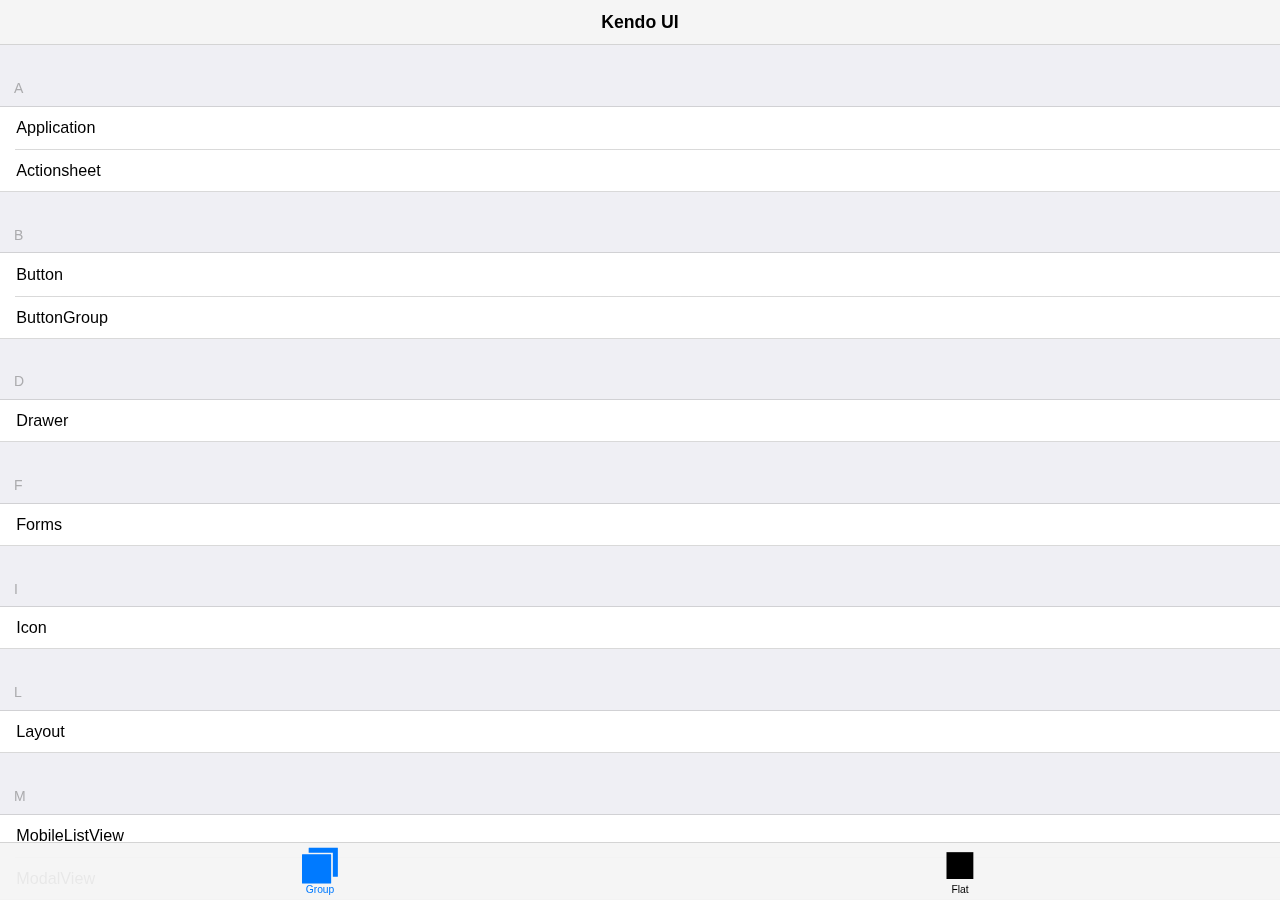
==== commit 27bcf729: "Changes made by Vijay Mittal (telerikappbuilder1@gmail.com)." ====
--- a/Kendo UI Project/index.html
+++ b/Kendo UI Project/index.html
@@ -3,14 +3,66 @@
 <head>
     <title></title>
     <meta charset="utf-8" />
-    <link href="kendo/styles/kendo.mobile.all.min.css" rel="stylesheet" />
-
+    <link href="kendo/styles/kendo.common.min.css" rel="stylesheet" />    
+    <link href="kendo/styles/kendo.default.min.css" rel="stylesheet" />    
+    <link href="kendo/styles/kendo.mobile.all.min.css" rel="stylesheet" />    
+    <link href="style/main.css" rel="stylesheet"/>
+    
     <script src="cordova.js"></script>
     <script src="kendo/js/jquery.min.js"></script>
-    <script src="kendo/js/kendo.mobile.min.js"></script>
-    
+    <script src="kendo/js/kendo.all.min.js"></script>
+    <script src="script/app/app.js"></script>
+    <script src="script/app/dashboard.js"></script>
 </head>
 <body>
     
+    <!--Flat Widget View-->
+    <div data-role="view" data-layout="widgetLayout" data-title="Kendo UI" id="flatView" data-model="app.kendoUI.viewModel"> 
+        <!--Content-->
+        <div data-role="content">
+            <ul data-role="listview" data-bind="source:WidgetFlatDataSource" data-template="widgetFlatListView"></ul>
+        </div>
+    </div>
+    
+    <!--Group Widget View-->
+    <div data-role="view" data-layout="widgetLayout" data-title="Kendo UI" id="groupView" data-model="app.kendoUI.viewModel">
+        <ul data-role="listview" data-bind="source:WidgetGroupDataSource" data-template="widgetGroupListView" data-fixed-headers="true" data-header-template="widgetGroupHeader"></ul>
+    </div>
+    
+    
+    <!--Layout-->
+    <div data-role="layout" data-id="widgetLayout">
+        <!--Header-->
+        <div data-role="header">
+            <div data-role="navbar" class="">
+                <span data-role="view-title"></span>
+            </div>
+        </div>
+        <!--Footer-->
+        <div data-role="footer">
+            <div data-role="tabstrip">
+                <a href="#groupView" data-role="button" data-icon="organize">Group</a>
+                <a href="#flatView" data-role="button" data-icon="stop">Flat</a>
+            </div>
+        </div>
+    </div>
+    
+    <!--Flat Listview Template-->
+    <script type="text/x-kendo-tmpl" id="widgetFlatListView">
+       <span data-bind="click:hello">#:name#</span>
+    </script>
+    
+    <!--Group Listview Template-->
+    <script type="text/x-kendo-tmpl" id="widgetGroupListView">
+        <span data-bind="click:hello">#:name#</span>
+    </script>
+    
+    <!--Group Header Template-->
+    <script type="text/x-kendo-tmpl" id="widgetGroupHeader">
+        <span>#:value#</span>
+    </script>
+
+    <!--Script File place here-->
+    
 </body>
 </html>
--- a/Kendo UI Project/kendo/styles/kendo.common.min.css
+++ b/Kendo UI Project/kendo/styles/kendo.common.min.css
@@ -0,0 +1,9 @@
+/*
+* Kendo UI v2014.1.528 (http://www.telerik.com/kendo-ui)
+* Copyright 2014 Telerik AD. All rights reserved.
+*
+* Kendo UI commercial licenses may be obtained at
+* http://www.telerik.com/purchase/license-agreement/kendo-ui-complete
+* If you do not own a commercial license, this file shall be governed by the trial license terms.
+*/
+.fake{color:red}.k-reset{margin:0;padding:0;border:0;outline:0;text-decoration:none;font-size:100%;list-style:none}.k-floatwrap:after,.k-slider-items:after,.k-grid-toolbar:after{content:"";display:block;clear:both;visibility:hidden;height:0;overflow:hidden}.k-floatwrap,.k-slider-items,.k-grid-toolbar{display:inline-block}.k-floatwrap,.k-slider-items,.k-grid-toolbar{display:block}.k-block,.k-button,.k-header,.k-grid-header,.k-toolbar,.k-grouping-header,.k-tooltip,.k-pager-wrap,.k-tabstrip-items .k-item,.k-link.k-state-hover,.k-textbox,.k-textbox:hover,.k-autocomplete,.k-dropdown-wrap,.k-picker-wrap,.k-numeric-wrap,.k-autocomplete.k-state-hover,.k-dropdown-wrap.k-state-hover,.k-picker-wrap.k-state-hover,.k-numeric-wrap.k-state-hover,.k-draghandle{background-repeat:repeat;background-position:0 center}.k-link:hover{text-decoration:none}.k-state-highlight>.k-link{color:inherit}.k-textbox>input,.k-input[type="text"],.k-input[type="number"],.k-textbox,.k-picker-wrap .k-input,.k-button{font-size:100%;font-family:inherit;border-style:solid;border-width:1px;-webkit-appearance:none}.k-widget,.k-block,.k-inline-block,.k-draghandle{border-style:solid;border-width:1px;-webkit-appearance:none}.k-block,.k-widget{line-height:normal;outline:0}.k-block{padding:2px}.k-button{display:inline-block;margin:0;padding:2px 7px 2px;font-family:inherit;line-height:1.66em;text-align:center;cursor:pointer;text-decoration:none}.k-button[disabled],.k-button.k-state-disabled,.k-state-disabled .k-button,.k-state-disabled .k-button:hover,.k-button.k-state-disabled:hover,.k-state-disabled .k-button:active,.k-button.k-state-disabled:active{cursor:default}.k-ie7 .k-button{line-height:normal}a.k-button{-khtml-user-select:none;-webkit-user-select:none;-moz-user-select:-moz-none;-ms-user-select:none;user-select:none;text-decoration:none}.k-ff input.k-button{padding-bottom:.37em;padding-top:.37em}.k-ie7 .k-button{overflow:visible;margin-right:4px}.k-ie7 a.k-button{line-height:1.6;padding-left:7px;padding-right:7px}.k-ie7 .k-slider a.k-button{height:22px;line-height:22px;padding:0}.k-ie7 .k-button-expand{margin-left:0;margin-right:0}button.k-button::-moz-focus-inner,input.k-button::-moz-focus-inner{padding:0;border:0}a.k-button-expand{display:block}button.k-button-expand,input[type="submit"].k-button-expand,input[type="button"].k-button-expand,input[type="reset"].k-button-expand{width:100%}body .k-button-icon{padding-left:4px;padding-right:4px}.k-ie7 a.k-button-icon{padding-left:5px;padding-right:5px}.k-button-icontext{padding-right:8px;overflow:visible}.k-button-icontext .k-icon,.k-button-icontext .k-image{margin-right:.2rem;margin-left:-0.2rem}.k-ie8 .k-button-icontext .k-icon,.k-ie8 .k-button-icontext .k-image{margin-right:3px;margin-left:-3px}.k-button.k-button-icontext .k-icon,.k-button.k-button-icontext .k-image{vertical-align:text-top}html body .k-button-bare{background:none!important;color:inherit;border-width:0}html body .k-button-bare.k-upload-button:hover{color:inherit}.k-link{cursor:pointer;outline:0;text-decoration:none}.k-grid-header span.k-link{cursor:default}.k-state-disabled,.k-state-disabled .k-link,.k-state-disabled .k-icon,.k-state-disabled .k-button,.k-state-disabled .k-draghandle,.k-state-disabled .k-upload-button input{cursor:default!important;outline:0}@media print{.k-state-disabled,.k-state-disabled .k-input{opacity:1!important}}.k-state-error{border-style:ridge}.k-state-empty{font-style:italic}.k-icon,.k-sprite,.k-button-group .k-tool-icon{display:inline-block;width:16px;height:16px;overflow:hidden;background-repeat:no-repeat;font-size:0;line-height:0;text-align:center;-ms-high-contrast-adjust:none}.k-ie8 .k-icon,.k-ie8 .k-sprite,.k-ie8 .k-button-group .k-tool-icon{vertical-align:middle}:root *>.k-icon,:root *>.k-sprite,:root *>.k-button-group .k-tool-icon{vertical-align:middle}.k-icon,.k-sprite{background-color:transparent}.k-ie7 .k-icon,.k-ie7 .k-sprite{text-indent:0}.k-numerictextbox .k-select .k-link span.k-i-arrow-n{background-position:0 -3px}.k-numerictextbox .k-select .k-link span.k-i-arrow-s{background-position:0 -35px}.k-state-selected .k-i-arrow-n{background-position:-16px 0}.k-link:not(.k-state-disabled):hover>.k-state-selected .k-i-arrow-n,.k-state-hover>.k-state-selected .k-i-arrow-n,.k-state-hover>*>.k-state-selected .k-i-arrow-n,.k-button:hover .k-state-selected .k-i-arrow-n,.k-textbox:hover .k-state-selected .k-i-arrow-n,.k-button:active .k-state-selected .k-i-arrow-n{background-position:-32px 0}.k-numerictextbox .k-link.k-state-selected span.k-i-arrow-n,.k-numerictextbox .k-state-hover .k-link span.k-i-arrow-n{background-position:-16px -3px}.k-state-selected .k-i-arrow-s{background-position:-16px -32px}.k-link:not(.k-state-disabled):hover>.k-state-selected .k-i-arrow-s,.k-state-hover>.k-state-selected .k-i-arrow-s,.k-state-hover>*>.k-state-selected .k-i-arrow-s,.k-button:hover .k-state-selected .k-i-arrow-s,.k-textbox:hover .k-state-selected .k-i-arrow-s,.k-button:active .k-state-selected .k-i-arrow-s{background-position:-32px -32px}.k-numerictextbox .k-link.k-state-selected span.k-i-arrow-s,.k-numerictextbox .k-state-hover .k-link span.k-i-arrow-s{background-position:-16px -35px}.k-grid-header .k-link:hover span.k-i-arrow-n{background-position:0 0}.k-grid-header .k-link:hover span.k-i-arrow-s{background-position:0 -32px}.k-group-indicator .k-link:hover span.k-si-arrow-n{background-position:0 -129px}.k-group-indicator .k-link:hover span.k-si-arrow-s{background-position:0 -159px}.k-group-indicator .k-button:hover span.k-group-delete{background-position:-32px -16px}.k-scheduler .k-scheduler-toolbar .k-nav-current .k-link .k-i-calendar{background-position:-32px -176px}.k-i-arrow-n{background-position:0 0}.k-link:not(.k-state-disabled):hover>.k-i-arrow-n,.k-state-hover>.k-i-arrow-n,.k-state-hover>*>.k-i-arrow-n,.k-button:hover .k-i-arrow-n,.k-textbox:hover .k-i-arrow-n,.k-button:active .k-i-arrow-n{background-position:-16px 0}.k-i-arrow-e{background-position:0 -16px}.k-link:not(.k-state-disabled):hover>.k-i-arrow-e,.k-state-hover>.k-i-arrow-e,.k-state-hover>*>.k-i-arrow-e,.k-button:hover .k-i-arrow-e,.k-textbox:hover .k-i-arrow-e,.k-button:active .k-i-arrow-e{background-position:-16px -16px}.k-rtl .k-i-arrow-w{background-position:0 -16px}.k-rtl .k-link:not(.k-state-disabled):hover>.k-i-arrow-w,.k-rtl .k-state-hover>.k-i-arrow-w,.k-rtl .k-state-hover>*>.k-i-arrow-w,.k-rtl .k-button:hover .k-i-arrow-w,.k-rtl .k-textbox:hover .k-i-arrow-w,.k-rtl .k-button:active .k-i-arrow-w{background-position:-16px -16px}.k-i-arrow-s{background-position:0 -32px}.k-link:not(.k-state-disabled):hover>.k-i-arrow-s,.k-state-hover>.k-i-arrow-s,.k-state-hover>*>.k-i-arrow-s,.k-button:hover .k-i-arrow-s,.k-textbox:hover .k-i-arrow-s,.k-button:active .k-i-arrow-s{background-position:-16px -32px}.k-i-arrow-w{background-position:0 -48px}.k-link:not(.k-state-disabled):hover>.k-i-arrow-w,.k-state-hover>.k-i-arrow-w,.k-state-hover>*>.k-i-arrow-w,.k-button:hover .k-i-arrow-w,.k-textbox:hover .k-i-arrow-w,.k-button:active .k-i-arrow-w{background-position:-16px -48px}.k-rtl .k-i-arrow-e{background-position:0 -48px}.k-rtl .k-link:not(.k-state-disabled):hover>.k-i-arrow-e,.k-rtl .k-state-hover>.k-i-arrow-e,.k-rtl .k-state-hover>*>.k-i-arrow-e,.k-rtl .k-button:hover .k-i-arrow-e,.k-rtl .k-textbox:hover .k-i-arrow-e,.k-rtl .k-button:active .k-i-arrow-e{background-position:-16px -48px}.k-i-seek-n{background-position:0 -64px}.k-link:not(.k-state-disabled):hover>.k-i-seek-n,.k-state-hover>.k-i-seek-n,.k-state-hover>*>.k-i-seek-n,.k-button:hover .k-i-seek-n,.k-textbox:hover .k-i-seek-n,.k-button:active .k-i-seek-n{background-position:-16px -64px}.k-i-seek-e{background-position:0 -80px}.k-link:not(.k-state-disabled):hover>.k-i-seek-e,.k-state-hover>.k-i-seek-e,.k-state-hover>*>.k-i-seek-e,.k-button:hover .k-i-seek-e,.k-textbox:hover .k-i-seek-e,.k-button:active .k-i-seek-e{background-position:-16px -80px}.k-rtl .k-i-seek-w{background-position:0 -80px}.k-rtl .k-link:not(.k-state-disabled):hover>.k-i-seek-w,.k-rtl .k-state-hover>.k-i-seek-w,.k-rtl .k-state-hover>*>.k-i-seek-w,.k-rtl .k-button:hover .k-i-seek-w,.k-rtl .k-textbox:hover .k-i-seek-w,.k-rtl .k-button:active .k-i-seek-w{background-position:-16px -80px}.k-i-seek-s{background-position:0 -96px}.k-link:not(.k-state-disabled):hover>.k-i-seek-s,.k-state-hover>.k-i-seek-s,.k-state-hover>*>.k-i-seek-s,.k-button:hover .k-i-seek-s,.k-textbox:hover .k-i-seek-s,.k-button:active .k-i-seek-s{background-position:-16px -96px}.k-i-seek-w{background-position:0 -112px}.k-link:not(.k-state-disabled):hover>.k-i-seek-w,.k-state-hover>.k-i-seek-w,.k-state-hover>*>.k-i-seek-w,.k-button:hover .k-i-seek-w,.k-textbox:hover .k-i-seek-w,.k-button:active .k-i-seek-w{background-position:-16px -112px}.k-rtl .k-i-seek-e{background-position:0 -112px}.k-rtl .k-link:not(.k-state-disabled):hover>.k-i-seek-e,.k-rtl .k-state-hover>.k-i-seek-e,.k-rtl .k-state-hover>*>.k-i-seek-e,.k-rtl .k-button:hover .k-i-seek-e,.k-rtl .k-textbox:hover .k-i-seek-e,.k-rtl .k-button:active .k-i-seek-e{background-position:-16px -112px}.k-si-arrow-n{background-position:0 -129px}.k-link:not(.k-state-disabled):hover>.k-si-arrow-n,.k-state-hover>.k-si-arrow-n,.k-state-hover>*>.k-si-arrow-n,.k-button:hover .k-si-arrow-n,.k-textbox:hover .k-si-arrow-n,.k-button:active .k-si-arrow-n{background-position:-16px -129px}.k-si-arrow-e{background-position:0 -144px}.k-link:not(.k-state-disabled):hover>.k-si-arrow-e,.k-state-hover>.k-si-arrow-e,.k-state-hover>*>.k-si-arrow-e,.k-button:hover .k-si-arrow-e,.k-textbox:hover .k-si-arrow-e,.k-button:active .k-si-arrow-e{background-position:-16px -144px}.k-si-arrow-s{background-position:0 -159px}.k-link:not(.k-state-disabled):hover>.k-si-arrow-s,.k-state-hover>.k-si-arrow-s,.k-state-hover>*>.k-si-arrow-s,.k-button:hover .k-si-arrow-s,.k-textbox:hover .k-si-arrow-s,.k-button:active .k-si-arrow-s{background-position:-16px -159px}.k-si-arrow-w{background-position:0 -176px}.k-link:not(.k-state-disabled):hover>.k-si-arrow-w,.k-state-hover>.k-si-arrow-w,.k-state-hover>*>.k-si-arrow-w,.k-button:hover .k-si-arrow-w,.k-textbox:hover .k-si-arrow-w,.k-button:active .k-si-arrow-w{background-position:-16px -176px}.k-i-arrowhead-n{background-position:0 -256px}.k-link:not(.k-state-disabled):hover>.k-i-arrowhead-n,.k-state-hover>.k-i-arrowhead-n,.k-state-hover>*>.k-i-arrowhead-n,.k-button:hover .k-i-arrowhead-n,.k-textbox:hover .k-i-arrowhead-n,.k-button:active .k-i-arrowhead-n{background-position:-16px -256px}.k-i-arrowhead-e{background-position:0 -272px}.k-link:not(.k-state-disabled):hover>.k-i-arrowhead-e,.k-state-hover>.k-i-arrowhead-e,.k-state-hover>*>.k-i-arrowhead-e,.k-button:hover .k-i-arrowhead-e,.k-textbox:hover .k-i-arrowhead-e,.k-button:active .k-i-arrowhead-e{background-position:-16px -272px}.k-i-arrowhead-s{background-position:0 -288px}.k-link:not(.k-state-disabled):hover>.k-i-arrowhead-s,.k-state-hover>.k-i-arrowhead-s,.k-state-hover>*>.k-i-arrowhead-s,.k-button:hover .k-i-arrowhead-s,.k-textbox:hover .k-i-arrowhead-s,.k-button:active .k-i-arrowhead-s{background-position:-16px -288px}.k-i-arrowhead-w{background-position:0 -304px}.k-link:not(.k-state-disabled):hover>.k-i-arrowhead-w,.k-state-hover>.k-i-arrowhead-w,.k-state-hover>*>.k-i-arrowhead-w,.k-button:hover .k-i-arrowhead-w,.k-textbox:hover .k-i-arrowhead-w,.k-button:active .k-i-arrowhead-w{background-position:-16px -304px}.k-i-expand,.k-plus,.k-plus-disabled{background-position:0 -192px}.k-link:not(.k-state-disabled):hover>.k-i-expand,.k-link:not(.k-state-disabled):hover>.k-plus,.k-link:not(.k-state-disabled):hover>.k-plus-disabled,.k-state-hover>.k-i-expand,.k-state-hover>.k-plus,.k-state-hover>.k-plus-disabled,.k-state-hover>*>.k-i-expand,.k-state-hover>*>.k-plus,.k-state-hover>*>.k-plus-disabled,.k-button:hover .k-i-expand,.k-button:hover .k-plus,.k-button:hover .k-plus-disabled,.k-textbox:hover .k-i-expand,.k-textbox:hover .k-plus,.k-textbox:hover .k-plus-disabled,.k-button:active .k-i-expand,.k-button:active .k-plus,.k-button:active .k-plus-disabled{background-position:-16px -192px}.k-i-expand-w,.k-rtl .k-i-expand,.k-rtl .k-plus,.k-rtl .k-plus-disabled{background-position:0 -208px}.k-link:not(.k-state-disabled):hover>.k-i-expand-w,.k-link:not(.k-state-disabled):hover>.k-rtl .k-i-expand,.k-link:not(.k-state-disabled):hover>.k-rtl .k-plus,.k-link:not(.k-state-disabled):hover>.k-rtl .k-plus-disabled,.k-state-hover>.k-i-expand-w,.k-state-hover>.k-rtl .k-i-expand,.k-state-hover>.k-rtl .k-plus,.k-state-hover>.k-rtl .k-plus-disabled,.k-state-hover>*>.k-i-expand-w,.k-state-hover>*>.k-rtl .k-i-expand,.k-state-hover>*>.k-rtl .k-plus,.k-state-hover>*>.k-rtl .k-plus-disabled,.k-button:hover .k-i-expand-w,.k-button:hover .k-rtl .k-i-expand,.k-button:hover .k-rtl .k-plus,.k-button:hover .k-rtl .k-plus-disabled,.k-textbox:hover .k-i-expand-w,.k-textbox:hover .k-rtl .k-i-expand,.k-textbox:hover .k-rtl .k-plus,.k-textbox:hover .k-rtl .k-plus-disabled,.k-button:active .k-i-expand-w,.k-button:active .k-rtl .k-i-expand,.k-button:active .k-rtl .k-plus,.k-button:active .k-rtl .k-plus-disabled{background-position:-16px -208px}.k-i-collapse,.k-minus,.k-minus-disabled{background-position:0 -224px}.k-link:not(.k-state-disabled):hover>.k-i-collapse,.k-link:not(.k-state-disabled):hover>.k-minus,.k-link:not(.k-state-disabled):hover>.k-minus-disabled,.k-state-hover>.k-i-collapse,.k-state-hover>.k-minus,.k-state-hover>.k-minus-disabled,.k-state-hover>*>.k-i-collapse,.k-state-hover>*>.k-minus,.k-state-hover>*>.k-minus-disabled,.k-button:hover .k-i-collapse,.k-button:hover .k-minus,.k-button:hover .k-minus-disabled,.k-textbox:hover .k-i-collapse,.k-textbox:hover .k-minus,.k-textbox:hover .k-minus-disabled,.k-button:active .k-i-collapse,.k-button:active .k-minus,.k-button:active .k-minus-disabled{background-position:-16px -224px}.k-i-collapse-w,.k-rtl .k-i-collapse,.k-rtl .k-minus,.k-rtl .k-minus-disabled{background-position:0 -240px}.k-link:not(.k-state-disabled):hover>.k-i-collapse-w,.k-link:not(.k-state-disabled):hover>.k-rtl .k-i-collapse,.k-link:not(.k-state-disabled):hover>.k-rtl .k-minus,.k-link:not(.k-state-disabled):hover>.k-rtl .k-minus-disabled,.k-state-hover>.k-i-collapse-w,.k-state-hover>.k-rtl .k-i-collapse,.k-state-hover>.k-rtl .k-minus,.k-state-hover>.k-rtl .k-minus-disabled,.k-state-hover>*>.k-i-collapse-w,.k-state-hover>*>.k-rtl .k-i-collapse,.k-state-hover>*>.k-rtl .k-minus,.k-state-hover>*>.k-rtl .k-minus-disabled,.k-button:hover .k-i-collapse-w,.k-button:hover .k-rtl .k-i-collapse,.k-button:hover .k-rtl .k-minus,.k-button:hover .k-rtl .k-minus-disabled,.k-textbox:hover .k-i-collapse-w,.k-textbox:hover .k-rtl .k-i-collapse,.k-textbox:hover .k-rtl .k-minus,.k-textbox:hover .k-rtl .k-minus-disabled,.k-button:active .k-i-collapse-w,.k-button:active .k-rtl .k-i-collapse,.k-button:active .k-rtl .k-minus,.k-button:active .k-rtl .k-minus-disabled{background-position:-16px -240px}.k-i-pencil,.k-edit{background-position:-32px 0}.k-link:not(.k-state-disabled):hover>.k-i-pencil,.k-link:not(.k-state-disabled):hover>.k-edit,.k-state-hover>.k-i-pencil,.k-state-hover>.k-edit,.k-state-hover>*>.k-i-pencil,.k-state-hover>*>.k-edit,.k-button:hover .k-i-pencil,.k-button:hover .k-edit,.k-textbox:hover .k-i-pencil,.k-textbox:hover .k-edit,.k-button:active .k-i-pencil,.k-button:active .k-edit{background-position:-48px 0}.k-i-close,.k-delete,.k-group-delete{background-position:-32px -16px}.k-link:not(.k-state-disabled):hover>.k-i-close,.k-link:not(.k-state-disabled):hover>.k-delete,.k-link:not(.k-state-disabled):hover>.k-group-delete,.k-state-hover>.k-i-close,.k-state-hover>.k-delete,.k-state-hover>.k-group-delete,.k-state-hover>*>.k-i-close,.k-state-hover>*>.k-delete,.k-state-hover>*>.k-group-delete,.k-button:hover .k-i-close,.k-button:hover .k-delete,.k-button:hover .k-group-delete,.k-textbox:hover .k-i-close,.k-textbox:hover .k-delete,.k-textbox:hover .k-group-delete,.k-button:active .k-i-close,.k-button:active .k-delete,.k-button:active .k-group-delete{background-position:-48px -16px}.k-si-close{background-position:-160px -80px}.k-link:not(.k-state-disabled):hover>.k-si-close,.k-state-hover>.k-si-close,.k-state-hover>*>.k-si-close,.k-button:hover .k-si-close,.k-textbox:hover .k-si-close,.k-button:active .k-si-close{background-position:-176px -80px}.k-multiselect .k-delete{background-position:-160px -80px}.k-multiselect .k-state-hover .k-delete{background-position:-176px -80px}.k-i-tick,.k-insert,.k-update{background-position:-32px -32px}.k-link:not(.k-state-disabled):hover>.k-i-tick,.k-link:not(.k-state-disabled):hover>.k-insert,.k-link:not(.k-state-disabled):hover>.k-update,.k-state-hover>.k-i-tick,.k-state-hover>.k-insert,.k-state-hover>.k-update,.k-state-hover>*>.k-i-tick,.k-state-hover>*>.k-insert,.k-state-hover>*>.k-update,.k-button:hover .k-i-tick,.k-button:hover .k-insert,.k-button:hover .k-update,.k-textbox:hover .k-i-tick,.k-textbox:hover .k-insert,.k-textbox:hover .k-update,.k-button:active .k-i-tick,.k-button:active .k-insert,.k-button:active .k-update{background-position:-48px -32px}.k-check:checked,.k-mobile-list .k-edit-field [type=checkbox],.k-mobile-list .k-edit-field [type=radio]{background-position:-32px -32px}.k-link:not(.k-state-disabled):hover>.k-check:checked,.k-link:not(.k-state-disabled):hover>.k-mobile-list .k-edit-field [type=checkbox],.k-link:not(.k-state-disabled):hover>.k-mobile-list .k-edit-field [type=radio],.k-state-hover>.k-check:checked,.k-state-hover>.k-mobile-list .k-edit-field [type=checkbox],.k-state-hover>.k-mobile-list .k-edit-field [type=radio],.k-state-hover>*>.k-check:checked,.k-state-hover>*>.k-mobile-list .k-edit-field [type=checkbox],.k-state-hover>*>.k-mobile-list .k-edit-field [type=radio],.k-button:hover .k-check:checked,.k-button:hover .k-mobile-list .k-edit-field [type=checkbox],.k-button:hover .k-mobile-list .k-edit-field [type=radio],.k-textbox:hover .k-check:checked,.k-textbox:hover .k-mobile-list .k-edit-field [type=checkbox],.k-textbox:hover .k-mobile-list .k-edit-field [type=radio],.k-button:active .k-check:checked,.k-button:active .k-mobile-list .k-edit-field [type=checkbox],.k-button:active .k-mobile-list .k-edit-field [type=radio]{background-position:-48px -32px}.k-i-cancel,.k-cancel,.k-denied{background-position:-32px -48px}.k-link:not(.k-state-disabled):hover>.k-i-cancel,.k-link:not(.k-state-disabled):hover>.k-cancel,.k-link:not(.k-state-disabled):hover>.k-denied,.k-state-hover>.k-i-cancel,.k-state-hover>.k-cancel,.k-state-hover>.k-denied,.k-state-hover>*>.k-i-cancel,.k-state-hover>*>.k-cancel,.k-state-hover>*>.k-denied,.k-button:hover .k-i-cancel,.k-button:hover .k-cancel,.k-button:hover .k-denied,.k-textbox:hover .k-i-cancel,.k-textbox:hover .k-cancel,.k-textbox:hover .k-denied,.k-button:active .k-i-cancel,.k-button:active .k-cancel,.k-button:active .k-denied{background-position:-48px -48px}.k-i-plus,.k-add{background-position:-32px -64px}.k-link:not(.k-state-disabled):hover>.k-i-plus,.k-link:not(.k-state-disabled):hover>.k-add,.k-state-hover>.k-i-plus,.k-state-hover>.k-add,.k-state-hover>*>.k-i-plus,.k-state-hover>*>.k-add,.k-button:hover .k-i-plus,.k-button:hover .k-add,.k-textbox:hover .k-i-plus,.k-textbox:hover .k-add,.k-button:active .k-i-plus,.k-button:active .k-add{background-position:-48px -64px}.k-i-funnel,.k-filter{background-position:-32px -80px}.k-link:not(.k-state-disabled):hover>.k-i-funnel,.k-link:not(.k-state-disabled):hover>.k-filter,.k-state-hover>.k-i-funnel,.k-state-hover>.k-filter,.k-state-hover>*>.k-i-funnel,.k-state-hover>*>.k-filter,.k-button:hover .k-i-funnel,.k-button:hover .k-filter,.k-textbox:hover .k-i-funnel,.k-textbox:hover .k-filter,.k-button:active .k-i-funnel,.k-button:active .k-filter{background-position:-48px -80px}.k-i-funnel-clear,.k-clear-filter{background-position:-32px -96px}.k-link:not(.k-state-disabled):hover>.k-i-funnel-clear,.k-link:not(.k-state-disabled):hover>.k-clear-filter,.k-state-hover>.k-i-funnel-clear,.k-state-hover>.k-clear-filter,.k-state-hover>*>.k-i-funnel-clear,.k-state-hover>*>.k-clear-filter,.k-button:hover .k-i-funnel-clear,.k-button:hover .k-clear-filter,.k-textbox:hover .k-i-funnel-clear,.k-textbox:hover .k-clear-filter,.k-button:active .k-i-funnel-clear,.k-button:active .k-clear-filter{background-position:-48px -96px}.k-i-lock{background-position:-64px 0}.k-link:not(.k-state-disabled):hover>.k-i-lock,.k-state-hover>.k-i-lock,.k-state-hover>*>.k-i-lock,.k-button:hover .k-i-lock,.k-textbox:hover .k-i-lock,.k-button:active .k-i-lock{background-position:-80px 0}.k-i-unlock{background-position:-64px -16px}.k-link:not(.k-state-disabled):hover>.k-i-unlock,.k-state-hover>.k-i-unlock,.k-state-hover>*>.k-i-unlock,.k-button:hover .k-i-unlock,.k-textbox:hover .k-i-unlock,.k-button:active .k-i-unlock{background-position:-80px -16px}.k-i-refresh{background-position:-32px -112px}.k-link:not(.k-state-disabled):hover>.k-i-refresh,.k-state-hover>.k-i-refresh,.k-state-hover>*>.k-i-refresh,.k-button:hover .k-i-refresh,.k-textbox:hover .k-i-refresh,.k-button:active .k-i-refresh{background-position:-48px -112px}.k-i-exception{background-position:-160px -304px}.k-link:not(.k-state-disabled):hover>.k-i-exception,.k-state-hover>.k-i-exception,.k-state-hover>*>.k-i-exception,.k-button:hover .k-i-exception,.k-textbox:hover .k-i-exception,.k-button:active .k-i-exception{background-position:-176px -304px}.k-i-restore{background-position:-32px -128px}.k-link:not(.k-state-disabled):hover>.k-i-restore,.k-state-hover>.k-i-restore,.k-state-hover>*>.k-i-restore,.k-button:hover .k-i-restore,.k-textbox:hover .k-i-restore,.k-button:active .k-i-restore{background-position:-48px -128px}.k-i-maximize{background-position:-32px -144px}.k-link:not(.k-state-disabled):hover>.k-i-maximize,.k-state-hover>.k-i-maximize,.k-state-hover>*>.k-i-maximize,.k-button:hover .k-i-maximize,.k-textbox:hover .k-i-maximize,.k-button:active .k-i-maximize{background-position:-48px -144px}.k-i-minimize{background-position:-64px -288px}.k-link:not(.k-state-disabled):hover>.k-i-minimize,.k-state-hover>.k-i-minimize,.k-state-hover>*>.k-i-minimize,.k-button:hover .k-i-minimize,.k-textbox:hover .k-i-minimize,.k-button:active .k-i-minimize{background-position:-80px -288px}.k-i-pin{background-position:-160px -256px}.k-link:not(.k-state-disabled):hover>.k-i-pin,.k-state-hover>.k-i-pin,.k-state-hover>*>.k-i-pin,.k-button:hover .k-i-pin,.k-textbox:hover .k-i-pin,.k-button:active .k-i-pin{background-position:-176px -256px}.k-i-unpin{background-position:-160px -272px}.k-link:not(.k-state-disabled):hover>.k-i-unpin,.k-state-hover>.k-i-unpin,.k-state-hover>*>.k-i-unpin,.k-button:hover .k-i-unpin,.k-textbox:hover .k-i-unpin,.k-button:active .k-i-unpin{background-position:-176px -272px}.k-resize-se{background-position:-32px -160px}.k-link:not(.k-state-disabled):hover>.k-resize-se,.k-state-hover>.k-resize-se,.k-state-hover>*>.k-resize-se,.k-button:hover .k-resize-se,.k-textbox:hover .k-resize-se,.k-button:active .k-resize-se{background-position:-48px -160px}.k-i-calendar{background-position:-32px -176px}.k-link:not(.k-state-disabled):hover>.k-i-calendar,.k-state-hover>.k-i-calendar,.k-state-hover>*>.k-i-calendar,.k-button:hover .k-i-calendar,.k-textbox:hover .k-i-calendar,.k-button:active .k-i-calendar{background-position:-48px -176px}.k-i-clock{background-position:-32px -192px}.k-link:not(.k-state-disabled):hover>.k-i-clock,.k-state-hover>.k-i-clock,.k-state-hover>*>.k-i-clock,.k-button:hover .k-i-clock,.k-textbox:hover .k-i-clock,.k-button:active .k-i-clock{background-position:-48px -192px}.k-si-plus{background-position:-32px -208px}.k-link:not(.k-state-disabled):hover>.k-si-plus,.k-state-hover>.k-si-plus,.k-state-hover>*>.k-si-plus,.k-button:hover .k-si-plus,.k-textbox:hover .k-si-plus,.k-button:active .k-si-plus{background-position:-48px -208px}.k-si-minus{background-position:-32px -224px}.k-link:not(.k-state-disabled):hover>.k-si-minus,.k-state-hover>.k-si-minus,.k-state-hover>*>.k-si-minus,.k-button:hover .k-si-minus,.k-textbox:hover .k-si-minus,.k-button:active .k-si-minus{background-position:-48px -224px}.k-i-search{background-position:-32px -240px}.k-link:not(.k-state-disabled):hover>.k-i-search,.k-state-hover>.k-i-search,.k-state-hover>*>.k-i-search,.k-button:hover .k-i-search,.k-textbox:hover .k-i-search,.k-button:active .k-i-search{background-position:-48px -240px}.k-i-custom{background-position:-115px -113px}.k-link:not(.k-state-disabled):hover>.k-i-custom,.k-state-hover>.k-i-custom,.k-state-hover>*>.k-i-custom,.k-button:hover .k-i-custom,.k-textbox:hover .k-i-custom,.k-button:active .k-i-custom{background-position:-141px -113px}.k-editor .k-i-custom{background-position:-111px -109px}.k-viewHtml{background-position:-288px -120px}.k-i-insert-n,.k-insert-top{background-position:-160px -32px}.k-link:not(.k-state-disabled):hover>.k-i-insert-n,.k-link:not(.k-state-disabled):hover>.k-insert-top,.k-state-hover>.k-i-insert-n,.k-state-hover>.k-insert-top,.k-state-hover>*>.k-i-insert-n,.k-state-hover>*>.k-insert-top,.k-button:hover .k-i-insert-n,.k-button:hover .k-insert-top,.k-textbox:hover .k-i-insert-n,.k-textbox:hover .k-insert-top,.k-button:active .k-i-insert-n,.k-button:active .k-insert-top{background-position:-176px -32px}.k-i-insert-m,.k-insert-middle{background-position:-160px -48px}.k-link:not(.k-state-disabled):hover>.k-i-insert-m,.k-link:not(.k-state-disabled):hover>.k-insert-middle,.k-state-hover>.k-i-insert-m,.k-state-hover>.k-insert-middle,.k-state-hover>*>.k-i-insert-m,.k-state-hover>*>.k-insert-middle,.k-button:hover .k-i-insert-m,.k-button:hover .k-insert-middle,.k-textbox:hover .k-i-insert-m,.k-textbox:hover .k-insert-middle,.k-button:active .k-i-insert-m,.k-button:active .k-insert-middle{background-position:-176px -48px}.k-i-insert-s,.k-insert-bottom{background-position:-160px -64px}.k-link:not(.k-state-disabled):hover>.k-i-insert-s,.k-link:not(.k-state-disabled):hover>.k-insert-bottom,.k-state-hover>.k-i-insert-s,.k-state-hover>.k-insert-bottom,.k-state-hover>*>.k-i-insert-s,.k-state-hover>*>.k-insert-bottom,.k-button:hover .k-i-insert-s,.k-button:hover .k-insert-bottom,.k-textbox:hover .k-i-insert-s,.k-textbox:hover .k-insert-bottom,.k-button:active .k-i-insert-s,.k-button:active .k-insert-bottom{background-position:-176px -64px}.k-drop-hint{background-position:0 -326px}.k-i-note,.k-warning{background-position:-160px -240px}.k-link:not(.k-state-disabled):hover>.k-i-note,.k-link:not(.k-state-disabled):hover>.k-warning,.k-state-hover>.k-i-note,.k-state-hover>.k-warning,.k-state-hover>*>.k-i-note,.k-state-hover>*>.k-warning,.k-button:hover .k-i-note,.k-button:hover .k-warning,.k-textbox:hover .k-i-note,.k-textbox:hover .k-warning,.k-button:active .k-i-note,.k-button:active .k-warning{background-position:-176px -240px}.k-i-sort-asc{background-position:-112px -240px}.k-link:not(.k-state-disabled):hover>.k-i-sort-asc,.k-state-hover>.k-i-sort-asc,.k-state-hover>*>.k-i-sort-asc,.k-button:hover .k-i-sort-asc,.k-textbox:hover .k-i-sort-asc,.k-button:active .k-i-sort-asc{background-position:-128px -240px}.k-i-sort-desc{background-position:-112px -256px}.k-link:not(.k-state-disabled):hover>.k-i-sort-desc,.k-state-hover>.k-i-sort-desc,.k-state-hover>*>.k-i-sort-desc,.k-button:hover .k-i-sort-desc,.k-textbox:hover .k-i-sort-desc,.k-button:active .k-i-sort-desc{background-position:-128px -256px}.k-i-group{background-position:-112px -272px}.k-link:not(.k-state-disabled):hover>.k-i-group,.k-state-hover>.k-i-group,.k-state-hover>*>.k-i-group,.k-button:hover .k-i-group,.k-textbox:hover .k-i-group,.k-button:active .k-i-group{background-position:-128px -272px}.k-i-ungroup{background-position:-112px -288px}.k-link:not(.k-state-disabled):hover>.k-i-ungroup,.k-state-hover>.k-i-ungroup,.k-state-hover>*>.k-i-ungroup,.k-button:hover .k-i-ungroup,.k-textbox:hover .k-i-ungroup,.k-button:active .k-i-ungroup{background-position:-128px -288px}.k-i-columns{background-position:-112px -304px}.k-link:not(.k-state-disabled):hover>.k-i-columns,.k-state-hover>.k-i-columns,.k-state-hover>*>.k-i-columns,.k-button:hover .k-i-columns,.k-textbox:hover .k-i-columns,.k-button:active .k-i-columns{background-position:-128px -304px}.k-file{background-position:0 0}.k-link:not(.k-state-disabled):hover>.k-file,.k-state-hover>.k-file,.k-state-hover>*>.k-file,.k-button:hover .k-file,.k-textbox:hover .k-file,.k-button:active .k-file{background-position:-16px 0}.k-i-folder-add,.k-addfolder{background-position:-32px -272px}.k-link:not(.k-state-disabled):hover>.k-i-folder-add,.k-link:not(.k-state-disabled):hover>.k-addfolder,.k-state-hover>.k-i-folder-add,.k-state-hover>.k-addfolder,.k-state-hover>*>.k-i-folder-add,.k-state-hover>*>.k-addfolder,.k-button:hover .k-i-folder-add,.k-button:hover .k-addfolder,.k-textbox:hover .k-i-folder-add,.k-textbox:hover .k-addfolder,.k-button:active .k-i-folder-add,.k-button:active .k-addfolder{background-position:-48px -272px}.k-i-folder-up,.k-goup{background-position:-32px -288px}.k-link:not(.k-state-disabled):hover>.k-i-folder-up,.k-link:not(.k-state-disabled):hover>.k-goup,.k-state-hover>.k-i-folder-up,.k-state-hover>.k-goup,.k-state-hover>*>.k-i-folder-up,.k-state-hover>*>.k-goup,.k-button:hover .k-i-folder-up,.k-button:hover .k-goup,.k-textbox:hover .k-i-folder-up,.k-textbox:hover .k-goup,.k-button:active .k-i-folder-up,.k-button:active .k-goup{background-position:-48px -288px}.k-file>.k-icon{background-position:-115px -91px}.k-image{border:0}html .k-success-colored{color:#507f50;border-color:#d0dfd0;background-color:#f0fff0}html .k-info-colored{color:#50607f;border-color:#d0d9df;background-color:#f0f9ff}html .k-error-colored{color:#7f5050;border-color:#dfd0d0;background-color:#fff0f0}.k-inline-block{padding:0 2px}.k-loading,.k-loading-image{background-color:transparent;background-repeat:no-repeat;background-position:center center}.k-loading-mask,.k-loading-image,.k-loading-text{position:absolute}.k-loading-text{text-indent:-4000px;text-align:center}.k-loading-image,.k-loading-color{width:100%;height:100%}.k-loading-image{top:0;left:0;z-index:2}.k-loading-color{filter:alpha(opacity=30);opacity:.3}.k-content-frame{border:0;width:100%;height:100%}.k-pane>.k-splitter-overlay{filter:alpha(opacity=0);opacity:0;position:absolute}.k-drag-clue{position:absolute;z-index:10003;border-style:solid;border-width:1px;font-size:.9em;padding:.2em .4em;white-space:nowrap;cursor:default}.k-drag-status{margin-top:-3px;margin-right:4px;vertical-align:middle}.k-reorder-cue{position:absolute;width:1px;overflow:visible}.k-reorder-cue .k-icon{position:absolute;left:-4px;width:8px;height:4px}.k-reorder-cue .k-i-arrow-s{top:-4px;background-position:-4px -166px}.k-reorder-cue .k-i-arrow-n{bottom:-4px;background-position:-4px -134px}.k-scrollbar{position:absolute;overflow:scroll}.k-scrollbar-vertical{top:0;right:0;width:17px;height:100%;overflow-x:hidden}.k-touch-scrollbar{display:none;position:absolute;z-index:200000;height:8px;width:8px;border:1px solid #8a8a8a;background-color:#858585}@media only screen and (-webkit-min-device-pixel-ratio:2){body .k-touch-scrollbar{height:12px;width:12px;border-radius:7px}}.k-virtual-scrollable-wrap{overflow-x:auto}.k-animation-container,.k-widget,.k-widget *,.k-animation-container *,.k-widget *:before,.k-animation-container *:after,.k-block .k-header,.k-list-container{-webkit-box-sizing:content-box;-moz-box-sizing:content-box;box-sizing:content-box}.k-button,.k-textbox,.k-autocomplete,div.k-window-content,.k-tabstrip>.k-content>.km-scroll-container,.k-block,.k-edit-cell .k-widget,.k-grid-edit-row .k-widget,.k-grid-edit-row .text-box,.km-actionsheet>li,.km-shim{-webkit-box-sizing:border-box;-moz-box-sizing:border-box;box-sizing:border-box}.input-group .form-control{-webkit-box-sizing:border-box;-moz-box-sizing:border-box;box-sizing:border-box}a.k-button:hover{text-decoration:none}.k-widget,.k-widget *{-moz-background-clip:border-box;-webkit-background-clip:border-box;background-clip:border-box}.k-edit-form{margin:0;padding:0}.k-window>div.k-popup-edit-form{padding:1em 0}.k-grid-edit-row .k-edit-form td{border-bottom-width:0}.k-edit-form-container{position:relative;width:400px}.k-edit-label,.k-edit-form-container .editor-label{float:left;clear:both;width:30%;padding:.4em 0 1em;margin-left:2%;text-align:right}.k-edit-field,.k-edit-form-container .editor-field{float:right;clear:right;width:60%;margin-right:2%;padding:0 0 .6em}.k-edit-field>input[type="checkbox"],.k-edit-field>input[type="radio"]{margin-top:.4em}.k-edit-form-container .k-button{margin:0 .16em}.k-edit-field>input[type="checkbox"]:first-child,.k-edit-field>input[type="radio"]:first-child,.k-edit-field>label:first-child>input[type="checkbox"],.k-edit-field>.k-button:first-child{margin-left:0}.k-edit-form-container .k-edit-buttons{clear:both;text-align:right;border-width:1px 0 0;border-style:solid;position:relative;bottom:-1em;padding:.6em}div.k-window{display:inline-block;position:absolute;z-index:10001;border-style:solid;border-width:1px;padding-top:2em}.k-block>.k-header,.k-window-titlebar{position:absolute;width:100%;height:1.1em;border-bottom-style:solid;border-bottom-width:1px;margin-top:-2em;padding:.4em 0;font-size:1.2em;white-space:nowrap;min-height:16px}.k-block>.k-header{position:relative;margin:-2px 0 10px -2px;padding:.3em 2px}.k-window-title{position:absolute;left:.44em;right:.44em;overflow:hidden;cursor:default;text-overflow:ellipsis}.k-window-title .k-image{margin:0 5px 0 0;vertical-align:middle}div.k-window-titleless{padding-top:0}div.k-window-content{position:relative;height:100%;padding:.58em;overflow:auto;outline:0}div.k-window-iframecontent{padding:0;overflow:visible}.k-window-content>.km-scroll-container{height:100%}.k-ie7 .k-window{padding-bottom:1.16em}.k-window-titlebar .k-window-actions{position:absolute;top:0;right:.3em;padding-top:.3em;white-space:nowrap}.k-window-titlebar .k-window-action{display:inline-block;width:16px;height:16px;padding:2px;text-decoration:none;vertical-align:middle;opacity:.7}.k-window-titlebar .k-state-hover{border-style:solid;border-width:1px;padding:1px;opacity:1}.k-window-action .k-icon{margin:0;vertical-align:top}.k-window .k-resize-handle{position:absolute;z-index:1;background-color:#fff;font-size:0;line-height:6px;filter:alpha(opacity=0);opacity:0;zoom:1}.k-resize-n{top:-3px;left:0;width:100%;height:6px;cursor:n-resize}.k-resize-e{top:0;right:-3px;width:6px;height:100%;cursor:e-resize}.k-resize-s{bottom:-3px;left:0;width:100%;height:6px;cursor:s-resize}.k-resize-w{top:0;left:-3px;width:6px;height:100%;cursor:w-resize}.k-resize-se{bottom:-3px;right:-3px;width:16px;height:16px;cursor:se-resize}.k-resize-sw{bottom:-3px;left:-3px;width:6px;height:6px;cursor:sw-resize}.k-resize-ne{top:-3px;right:-3px;width:6px;height:6px;cursor:ne-resize}.k-resize-nw{top:-3px;left:-3px;width:6px;height:6px;cursor:nw-resize}.k-overlay{position:fixed;top:0;left:0;z-index:10001;width:100%;height:100%;background-color:#000;filter:alpha(opacity=50);opacity:.5}.k-window .k-overlay{position:absolute;width:100%;height:100%;background-color:#fff;filter:alpha(opacity=0);opacity:0}.k-tabstrip{margin:0;padding:0;zoom:1}.k-tabstrip .k-tabstrip-items{padding:.3em .3em 0}.k-tabstrip-items .k-item,.k-panelbar .k-tabstrip-items .k-item{list-style-type:none;display:inline-block;position:relative;border-style:solid;border-width:1px 1px 0;margin:0 -1px 0 0;padding:0;vertical-align:top}.k-tabstrip-items .k-tab-on-top,.k-tabstrip-items .k-state-active,.k-panelbar .k-tabstrip-items .k-state-active{margin-bottom:-1px;padding-bottom:1px}.k-tabstrip-items .k-tab-on-top{z-index:1}.k-tabstrip-items .k-link,.k-panelbar .k-tabstrip-items .k-link{display:inline-block;border-bottom-width:0;padding:.5em .92em}.k-tabstrip-items .k-icon,.k-panelbar .k-tabstrip-items .k-icon{margin:-1px 4px 0 -3px;vertical-align:top}.k-tabstrip-items .k-item .k-image,.k-tabstrip-items .k-item .k-sprite,.k-panelbar .k-tabstrip-items .k-item .k-image,.k-panelbar .k-tabstrip-items .k-item .k-sprite{margin:-3px 3px 0 -6px;vertical-align:middle}.k-ie7 .k-tabstrip-items .k-item .k-image,.k-ie7 .k-tabstrip-items .k-item .k-sprite{margin-top:-1px;vertical-align:top}.k-tabstrip-items .k-loading{top:0;left:0;height:0;width:20%;position:absolute;background:transparent;border-top:1px solid transparent;border-color:inherit;-webkit-transition:width 200ms linear;-moz-transition:width 200ms linear;-o-transition:width 200ms linear;transition:width 200ms linear;-webkit-transition:"width 200ms linear";-moz-transition:"width 200ms linear";-ms-transition:"width 200ms linear";-o-transition:"width 200ms linear";transition:"width 200ms linear";animation:k-tab-loader 1s ease-in-out infinite;-moz-animation:k-tab-loader 1s ease-in-out infinite;-webkit-animation:k-tab-loader 1s ease-in-out infinite}.k-tabstrip-items .k-progress{animation:none;-moz-animation:none;-webkit-animation:none}.k-tabstrip-items .k-loading.k-complete{width:100%;animation:none;-moz-animation:none;-webkit-animation:none}.k-tabstrip>.k-content,.k-panelbar .k-tabstrip>.k-content{position:static;border-style:solid;border-width:1px;margin:0 .29em .3em;padding:.3em .92em;zoom:1}.k-tabstrip>.k-content{display:none}.k-tabstrip>.k-content.km-scroll-wrapper{padding:0}.k-tabstrip>.k-content>.km-scroll-container{padding:.3em .92em}@-webkit-keyframes k-tab-loader{0%{left:0}50%{left:80%}100%{left:0}}@-moz-keyframes k-tab-loader{0%{left:0}50%{left:80%}100%{left:0}}@keyframes k-tab-loader{0%{left:0}50%{left:80%}100%{left:0}}.k-panelbar{zoom:1}.k-panelbar>.k-item,.k-panel>.k-item{list-style-type:none;display:block;border-width:0;margin:0;zoom:1;border-radius:0}.k-panelbar .k-image,.k-panelbar .k-sprite{float:left;margin-top:4px;margin-right:5px;vertical-align:middle}.k-panelbar>.k-item>.k-link,.k-panel>.k-item>.k-link{display:block;position:relative;border-bottom-style:solid;border-bottom-width:1px;padding:0 1em;line-height:2.34em;text-decoration:none;zoom:1}.k-panelbar-expand,.k-panelbar-collapse{position:absolute;top:50%;right:4px;margin-top:-8px}.k-panelbar .k-panel,.k-panelbar .k-content{position:relative;border-bottom-style:solid;border-bottom-width:1px;margin:0;padding:0;zoom:1}.k-panel>.k-item>.k-link{border-bottom:0;font-size:.95em;line-height:2.2}.k-panel .k-i-arrow-n,.k-panel .k-i-arrow-s{top:4px}.k-panel .k-panel>.k-item>.k-link{padding-left:2em}.k-panelbar .k-i-seek-e .k-link{border-bottom:0}.k-panel .k-panel{border-bottom:0}.k-menu{cursor:default}.k-menu,.k-menu .k-group{list-style:none;margin:0;padding:0;zoom:1}.k-menu:after{content:'';display:block;width:99%;height:0;float:inherit;overflow:hidden}.k-menu .k-item .k-item,ul.k-menu-vertical>.k-item{display:block;float:none;border-width:0}.k-ie7 .k-menu .k-item .k-item{zoom:normal}.k-menu .k-item>.k-link>.k-icon,.k-menu .k-image,.k-menu .k-sprite{margin:-2px 4px 0 -4px;vertical-align:middle}.k-menu .k-item>.k-link>.k-icon{margin:-2px 0 0}.k-ie7 .k-menu .k-item>.k-link>.k-i-arrow-s,.k-ie7 .k-menu .k-image,.k-ie7 .k-menu .k-sprite{margin-top:0}.k-menu .k-item>.k-link{display:block;padding:.5em 1.1em .4em;line-height:1.34em;-khtml-user-select:none;-webkit-user-select:none;-moz-user-select:-moz-none;-ms-user-select:none;user-select:none}.k-menu .k-group{display:none;border-style:solid;border-width:1px;overflow:visible;white-space:nowrap}.k-menu .k-group .k-item{display:block;border-width:0}.k-menu .k-item,.k-widget.k-menu-horizontal>.k-item{position:relative;float:left;border-style:solid;border-width:0 1px 0 0;vertical-align:top;zoom:1;-webkit-box-sizing:content-box;-moz-box-sizing:content-box;box-sizing:content-box}.k-menu .k-group .k-item>.k-link{padding:.28em 1.8em .38em .9em}.k-ie7 .k-menu .k-group .k-link{width:100%}.k-menu .k-item>.k-link>.k-i-arrow-s{margin-right:-8px}.k-menu .k-item>.k-link>.k-i-arrow-e{position:absolute;top:50%;margin-top:-8px;right:.2rem}.k-menu .k-animation-container{border:0}.k-menu .k-animation-container,.k-menu .k-group{position:absolute;left:0}.k-menu .k-animation-container .k-animation-container,.k-menu .k-group .k-group,.k-menu-vertical .k-animation-container,.k-menu-vertical .k-group{top:0;left:0}.k-menu .k-animation-container .k-group{top:auto;left:auto;margin-left:-1px}.k-menu .k-animation-container,.k-popup .k-animation-container{margin-top:-1px;padding-left:1px}.k-ie .k-menu .k-animation-container,.k-ie .k-popup .k-animation-container{margin-top:-2px}.k-popup .k-animation-container .k-popup{margin-left:-1px}ul.k-menu .k-separator{padding:.25em 0;height:100%;width:1px;font-size:0;line-height:0;border-width:0 1px 0 0}ul.k-menu-vertical .k-separator,.k-menu .k-group .k-separator{padding:0;height:1px;width:100%;border-width:1px 0 0}.k-grid,.k-listview{position:relative;zoom:1}.k-grid table{width:100%;margin:0;border-collapse:separate;border-spacing:0;empty-cells:show;border-width:0;outline:0}.k-grid-header .k-header{text-align:left}.k-grid-header .k-header{overflow:hidden;border-style:solid;border-width:0 0 1px 1px;padding:.5em .6em .4em .6em;font-weight:normal;white-space:nowrap;text-overflow:ellipsis}.k-ie10 .k-grid-header a:active{background-color:transparent}.k-grid-header .k-header>.k-link{display:block;min-height:18px;line-height:18px;margin:-0.5em -0.6em -0.4em -0.6em;padding:.5em .6em .4em .6em;overflow:hidden;text-overflow:ellipsis}.k-grid-header .k-with-icon .k-link{margin-right:1.3em}.k-grid-header .k-header .k-icon{position:static}.k-grid-header .k-link>.k-icon{vertical-align:text-top}.k-grid .k-state-hover{cursor:pointer}.k-grid td{border-style:solid;border-width:0 0 0 1px;padding:.4em .6em;overflow:hidden;line-height:1.6em;vertical-align:middle;text-overflow:ellipsis}.k-grid .k-grouping-row td,.k-grid .k-hierarchy-cell{overflow:visible}.k-grid-edit-row td{text-overflow:clip}.k-grid-edit-row .k-textbox,.k-grid-edit-row .text-box{margin-top:0;margin-bottom:0}.k-grid-header-wrap,.k-grid-footer-wrap{position:relative;width:100%;overflow:hidden;border-style:solid;border-width:0 1px 0 0;zoom:1}div.k-grid-header,div.k-grid-footer{padding-right:17px;border-bottom-style:solid;border-bottom-width:1px;zoom:1}div.k-grid-header .k-header{border-bottom-width:0}.k-grid-content{position:relative;width:100%;overflow:auto;overflow-x:auto;overflow-y:scroll;zoom:1}.k-mobile .k-grid tbody{-webkit-backface-visibility:hidden}.k-mobile .k-grid-backface tbody{-webkit-backface-visibility:visible}.k-grid-content-expander{position:absolute;visibility:hidden;height:1px}@media print{.k-grid{height:auto!important}.k-grid-header{padding:0!important}.k-grid-content{overflow:visible;height:auto!important}}.k-virtual-scrollable-wrap{height:100%;overflow-y:hidden;position:relative}.k-grid-header table,.k-grid-content table,.k-grid-footer table,.k-grid-content-locked>table{table-layout:fixed}.k-ie7 .k-grid-content table{width:auto}.k-grid-lockedcolumns{white-space:nowrap}.k-grid-content-locked,.k-grid-content,.k-pager-wrap{white-space:normal}.k-grid-header-locked,.k-grid-content-locked,.k-grid-footer-locked{display:inline-block;vertical-align:top;overflow:hidden;position:relative;border-style:solid;border-width:0 1px 0 0}.k-grid-header-locked+.k-grid-header-wrap,.k-grid-content-locked+.k-grid-content,.k-grid-footer-locked+.k-grid-footer-wrap{display:inline-block;vertical-align:top}.k-grid-toolbar{border-style:solid;border-width:1px 0 0}.k-grid-header .k-header:first-child,.k-grid tbody td:first-child,.k-grid tfoot td:first-child{border-left-width:0}.k-grid-toolbar:first-child,.k-grouping-header+.k-grid-toolbar{border-width:0 0 1px}.k-footer-template td{border-style:solid;border-width:1px 0 0 1px}.k-group-footer td{border-style:solid;border-width:1px 0}.k-group-footer .k-group-cell+td{border-left-width:1px}.k-grid-footer{border-style:solid;border-width:1px 0 0}.k-grid-footer td{border-top-width:0}.k-pager-wrap{clear:both;overflow:hidden;border-style:solid;border-width:1px;line-height:2.0em;padding:.333em 0 .333em .250em}.k-grid-pager{border-width:1px 0 0}.k-grid .k-pager-numbers,.k-pager-numbers .k-link,.k-pager-numbers .k-state-selected{display:inline-block;vertical-align:top;margin-right:1px}.k-pager-numbers{margin:0 2px}.k-pager-numbers .k-state-selected{vertical-align:top}.k-pager-numbers li,.k-pager-input{float:left}.k-grid .k-pager-numbers{float:left;cursor:default}.k-pager-info{float:right;padding:0 1.333em}.k-pager-numbers .k-link{text-decoration:none}.k-pager-wrap>.k-link,.k-pager-numbers .k-link,.k-pager-numbers .k-state-selected{min-width:2em}.k-pager-wrap>.k-link{float:left;margin:0 .08333em;height:2em;line-height:2em;border-radius:1.0833em;cursor:pointer;text-align:center}.k-pager-wrap>a.k-state-disabled:hover{background:0;cursor:default}.k-pager-numbers .k-link{text-align:center;line-height:2em;border-style:solid;border-width:1px;border-radius:1.0833em}.k-pager-wrap>.k-link{border-style:solid;border-width:1px}.k-pager-wrap .k-pager-refresh{float:right;margin-right:.5em;border-width:0;border-radius:0}.k-pager-numbers .k-state-selected{border-style:solid;border-width:1px;text-align:center;border-radius:1.0833em}.k-pager-wrap .k-textbox{width:3.333em}.k-ie7 .k-pager-wrap .k-textbox{height:1.3333em;margin-top:.16666em;display:inline}.k-pager-wrap .k-dropdown{width:4.500em}.k-pager-refresh{float:right}.k-pager-input,.k-pager-sizes{padding:0 1.4166em}.k-pager-sizes{display:inline-block;padding-top:1px}.k-pager-sizes .k-widget.k-dropdown{margin-top:-2px}.k-ie7 .k-pager-sizes{float:left}.k-pager-wrap .k-textbox,.k-pager-wrap .k-widget{margin:0 .4em 0}.k-header>.k-grid-filter,.k-header>.k-header-column-menu{float:right;margin:-0.5em -0.6em -0.4em;padding:.5em .2em .4em;position:relative;z-index:1}.k-grid .k-animation-container{position:absolute}.k-filter-menu{padding:.5em}form.k-filter-menu .k-widget,form.k-filter-menu .k-textbox{display:block}.k-filter-help-text,.k-filter-menu .k-widget,.k-filter-menu .k-textbox{margin:.19em 0 0}.k-filter-menu span.k-filter-and{width:6em;margin:.5em 0 .5em}.k-filter-menu .k-button{width:48%;margin:.5em 4% 0 0}.k-filter-menu .k-button+.k-button{margin-right:0}.k-grouping-row .k-icon{margin:-3px 4px 0 2px}.k-grouping-row p{display:inline-block;vertical-align:middle;margin-left:-0.6em;padding:0 .6em}.k-grouping-row+tr td{border-top-width:1px}.k-grouping-row .k-group-cell,.k-grouping-row+tr .k-group-cell{border-top-width:0;text-overflow:none}.k-grid .k-hierarchy-cell+td{border-left-width:0}.k-grid .k-group-col,.k-grid .k-hierarchy-col{width:27px}.k-grouping-header{border-bottom-style:solid;border-bottom-width:1px}.k-grouping-header{line-height:2}.k-grouping-dropclue{position:absolute;width:6px;height:25px;background-repeat:no-repeat;background-position:-165px -148px}.k-grouping-header .k-group-indicator{display:inline-block;border-style:solid;border-width:1px;margin:0 3px;padding:.15em .15em .15em .4em;line-height:1.5em}.k-grouping-header .k-link{display:inline-block;border-width:0;padding:0;line-height:normal;text-decoration:none}.k-grouping-header .k-button{border:0;padding:0;background:transparent;line-height:1}.k-grouping-header .k-link .k-icon{margin:0 0 0 -3px}.k-grouping-header .k-button .k-icon{margin:0 0 0 3px}.k-grouping-header a,.k-grouping-header .k-button{display:inline-block;vertical-align:middle}.k-dirty-cell:before{content:"\a0";display:inline-block;width:0;float:left}.k-ie7 .k-dirty-cell{position:relative}.k-ie7 .k-dirty{top:5px}.k-dirty{position:absolute;width:0;height:0;border-style:solid;border-width:3px;border-color:#f00 transparent transparent #f00;margin:-0.45em 0 0 -0.6em;padding:0;overflow:hidden;vertical-align:top}.k-grouping-header,.k-grid-toolbar{margin:0;padding:.22em .2em .28em;cursor:default}.k-grid .k-edit-container{padding:0}.k-grid .field-validation-error{display:block}.k-grid .input-validation-error{border-style:ridge;border-color:#f00;background-color:#ffc0cb}.k-grid-toolbar .k-button{vertical-align:middle}.k-grid-actions{display:inline-block}.k-ie7 .k-grid-actions{vertical-align:bottom}.k-grid .k-button{margin:0 .16em}.k-grid tbody .k-button,.k-ie8 .k-grid tbody button.k-button{min-width:64px}.k-grid tbody button.k-button{min-width:78px}.k-ie7 .k-grid tbody a.k-button{min-width:62px}html body .k-grid tbody .k-button-icon{width:auto;min-width:0}.k-detail-row{position:relative}.k-grid .k-detail-cell{overflow:visible}.k-grid .k-edit-cell{padding:0 .3em;white-space:nowrap}.k-edit-cell>.k-textbox,.k-edit-cell>.k-widget,.k-grid-edit-row>td>.k-textbox,.k-grid-edit-row>td>.k-widget,.k-grid-edit-row>td>.text-box{width:100%}.k-ie7 .k-edit-cell>.text-box,.k-ie7 .k-edit-cell>.k-textbox,.k-ie7 .k-edit-cell>.k-widget,.k-ie7 .k-grid-edit-row>td>.k-textbox,.k-ie7 .k-grid-edit-row>td>.k-widget,.k-ie7 .k-grid-edit-row>td>.text-box{display:block;width:90%}html .k-edit-cell .k-tooltip,html .k-grid-edit-row .k-tooltip{width:auto;max-width:300px}.k-edit-cell input[type="checkbox"]{margin-left:.6em}.k-grid tbody td>.k-grid-delete{margin-top:-0.2em;margin-bottom:-0.2em}.k-grid-resize-indicator{position:absolute;width:2px;background-color:#aaa}.k-grid .k-resize-handle{position:absolute;height:25px;cursor:col-resize;z-index:2}.k-marquee{position:absolute;z-index:100000}.k-marquee-color,.k-marquee-text{position:absolute;top:0;left:0;width:100%;height:100%}.k-marquee-color{filter:alpha(opacity=60);opacity:.6}.k-ie9 .k-column-menu{width:160px}.k-ie8 .k-grid-filter,.k-ie8 .k-header-column-menu{font-size:100%}.k-column-menu{min-width:160px}.k-column-menu .k-sprite{margin-right:10px}.k-column-menu>.k-menu{border-width:0}.k-columns-item .k-group{max-height:200px;overflow:auto}.k-calendar{position:relative;display:inline-block;width:16.917em;overflow:hidden}.k-calendar td,.k-calendar .k-link{text-decoration:none}.k-calendar .k-action-link{text-decoration:underline}.k-calendar .k-header,.k-calendar .k-footer{position:relative;text-align:center;zoom:1}.k-widget.k-calendar .k-nav-prev,.k-widget.k-calendar .k-nav-next{position:absolute;top:.16666em;line-height:1.8333em;height:1.8333em}.k-widget.k-calendar .k-nav-prev{left:1%}.k-widget.k-calendar .k-nav-next{right:1%}.k-calendar .k-content{float:left;border-spacing:0;width:100%;height:14.167em;border-width:0;margin:0;table-layout:fixed;text-align:right;outline:0}.k-calendar .k-animation-container .k-content{height:100%}.k-widget.k-calendar .k-nav-fast{display:inline-block;width:75%;height:1.8333em;line-height:1.8333em;margin:.16666em -0.08333em .3333em 0}.k-calendar .k-header .k-icon{vertical-align:middle}.k-calendar .k-header .k-link.k-nav-prev,.k-calendar .k-header .k-link.k-nav-next{height:1.8333em;width:1.8333em}.k-calendar th{border-bottom-style:solid;border-bottom-width:1px;padding:.4em .45em .4em .1em;font-weight:normal;cursor:default}.k-calendar td{padding:.08333em;cursor:pointer}.k-calendar .k-state-focus{border-style:dotted;border-width:.08333em;padding:0}.k-calendar .k-content .k-link{display:block;overflow:hidden;min-height:1.8333em;line-height:1.8333em;padding:0 .45em 0 .1em}.k-calendar .k-meta-view .k-link{padding:.25em 0 .3em;text-align:center}.k-calendar .k-footer{clear:both}.k-calendar .k-footer .k-nav-today,.k-calendar .k-footer>.k-state-disabled{display:block;height:100%;padding:.5em 0}.k-calendar .k-nav-today:hover{text-decoration:underline}div.k-treeview{border-width:0;background:0;overflow:auto;white-space:nowrap}.k-treeview .k-item{display:block;border-width:0;margin:0;padding:0 0 0 16px}.k-treeview>.k-group,.k-treeview .k-item>.k-group,.k-treeview .k-content{margin:0;padding:0;background:0;list-style-type:none;position:relative}.k-treeview .k-icon,.k-treeview .k-image,.k-treeview .k-sprite,.k-treeview .k-checkbox,.k-treeview .k-in{display:inline-block;vertical-align:top}.k-treeview .k-checkbox{margin-top:.2em}.k-treeview .k-icon,.k-treeview .k-in{vertical-align:middle}.k-treeview .k-request-retry{vertical-align:baseline}.k-treeview .k-plus,.k-treeview .k-minus,.k-treeview .k-plus-disabled,.k-treeview .k-minus-disabled{margin-top:.25em;margin-left:-16px;cursor:pointer}.k-treeview .k-plus-disabled,.k-treeview .k-minus-disabled{cursor:default}.k-treeview .k-sprite,.k-treeview .k-image{margin-right:3px}.k-treeview .k-in{margin:1px 0 1px .16666em;padding:1px .3333em 1px .25em;line-height:1.3333em;text-decoration:none;border-style:solid;border-width:1px}.k-treeview span.k-in{cursor:default}.k-treeview .k-drop-hint{position:absolute;z-index:10000;visibility:hidden;width:80px;height:5px;margin-top:-3px;background-color:transparent;background-repeat:no-repeat}span.k-datepicker,span.k-timepicker,span.k-datetimepicker,span.k-colorpicker,span.k-numerictextbox,span.k-combobox,span.k-dropdown{background-image:none}.k-autocomplete,.k-combobox,.k-datepicker,.k-timepicker,.k-datetimepicker,.k-colorpicker,.k-numerictextbox,.k-dropdown,.k-selectbox,.k-textbox{position:relative;display:inline-block;width:12.4em;overflow:visible;border-width:0;vertical-align:middle}.k-filter-menu .k-combobox,.k-filter-menu .k-datepicker,.k-filter-menu .k-timepicker,.k-filter-menu .k-datetimepicker,.k-filter-menu .k-numerictextbox,.k-filter-menu .k-dropdown,.k-filter-menu .k-textbox{width:13.2em}.k-autocomplete,.k-combobox,.k-datepicker,.k-timepicker,.k-datetimepicker,.k-colorpicker,.k-numerictextbox,.k-dropdown,.k-selectbox{white-space:nowrap}.k-colorpicker{width:auto}.k-datetimepicker{width:15em}.k-autocomplete,.k-picker-wrap,.k-numeric-wrap{position:relative;cursor:default}.k-dropdown-wrap{position:relative}.k-dropdown-wrap,.k-picker-wrap,.k-numeric-wrap{display:block}.k-block,.k-widget,.k-grid,.k-slider,.k-splitter,.k-treeview,.k-panelbar,.k-content,.k-header-column-menu{outline:0;-webkit-tap-highlight-color:rgba(0,0,0,0)}.k-block,.k-slider,.k-splitbar,.k-calendar,.k-treeview,.k-pager-wrap,.k-grid-header .k-link,.k-header-column-menu{-webkit-touch-callout:none}.k-popup.k-list-container,.k-popup.k-calendar-container{-webkit-touch-callout:none;-webkit-tap-highlight-color:rgba(0,0,0,0);padding:2px;border-width:1px;border-style:solid}.k-list-container.k-state-border-down,.k-autocomplete.k-state-border-down,.k-dropdown-wrap.k-state-border-down,.k-picker-wrap.k-state-border-down,.k-numeric-wrap.k-state-border-down{border-bottom-width:0;padding-bottom:1px}.k-list-container .km-scroll-container{padding-bottom:6px}.k-textbox,.k-autocomplete,.k-dropdown-wrap,.k-picker-wrap,.k-numeric-wrap{border-width:1px;border-style:solid;padding:0 1.9em 0 0}.k-numeric-wrap.k-expand-padding{padding-right:0}.k-textbox,.k-autocomplete{padding:0}.k-textbox.k-space-left{padding-left:1.9em}.k-textbox.k-space-right{padding-right:1.9em}.k-textbox .k-icon{top:50%;margin:-8px 0 0;position:absolute}.k-space-left .k-icon{left:3px}.k-space-right .k-icon{right:3px}.k-autocomplete,.k-dropdown-wrap.k-state-focused,.k-dropdown-wrap.k-state-hover,.k-picker-wrap.k-state-focused,.k-picker-wrap.k-state-hover,.k-numeric-wrap.k-state-focused,.k-numeric-wrap.k-state-hover{-webkit-transition:box-shadow .15s ease-out;-moz-transition:box-shadow .15s ease-out;-o-transition:box-shadow .15s ease-out;transition:box-shadow .15s ease-out;-webkit-transition:"box-shadow .15s ease-out";-moz-transition:"box-shadow .15s ease-out";-ms-transition:"box-shadow .15s ease-out";-o-transition:"box-shadow .15s ease-out";transition:"box-shadow .15s ease-out"}.k-textbox>input,.k-picker-wrap .k-input,.k-numeric-wrap .k-input,.k-combobox .k-input{width:100%;vertical-align:top}.k-picker-wrap .k-input,.k-numeric-wrap .k-input,.k-dropdown-wrap .k-input,.k-selectbox .k-input{font-family:inherit;border-width:0;outline:0}.k-dropdown .k-input,.k-selectbox .k-input{background:transparent}.k-ie7 .k-picker-wrap .k-input,.k-ie7 .k-numeric-wrap .k-input,.k-ie7 .k-combobox .k-input{margin:-1px 0}.k-picker-wrap .k-select,.k-numeric-wrap .k-select,.k-dropdown-wrap .k-select{position:absolute;top:0;right:0;display:inline-block;vertical-align:top;text-decoration:none}.k-combobox .k-select,.k-picker-wrap .k-select,.k-numeric-wrap .k-select{border-style:solid;border-width:0 0 0 1px;border-color:inherit}span.k-datetimepicker .k-select,span.k-datetimepicker .k-select+.k-select{right:0}.k-textbox>input,.k-autocomplete .k-input{display:block}.k-dropdown .k-select,.k-selectbox .k-select{overflow:hidden;border:0;text-decoration:none;font:inherit;color:inherit}.k-dropdown .k-input,.k-selectbox .k-input{display:block;overflow:hidden;text-overflow:ellipsis}.k-textbox>input,.k-autocomplete .k-input,.k-picker-wrap .k-input,.k-numeric-wrap .k-input,.k-dropdown-wrap .k-input,.k-selectbox .k-input{height:1.65em;line-height:1.65em;padding:.177em 0;text-indent:.33em;border:0;margin:0}.k-webkit .k-combobox .k-dropdown-wrap:before,.k-webkit .k-picker-wrap:before,.k-webkit .k-numeric-wrap:before{content:"\a0";display:inline-block;width:0;height:1.65em;padding-bottom:.4em}.k-combobox .k-input,.k-picker-wrap .k-input,.k-numeric-wrap .k-input{display:inline}.k-ie7 .k-autocomplete .k-input,.k-ie7 .k-picker-wrap .k-input,.k-ie7 .k-numeric-wrap .k-input,.k-ie7 .k-dropdown-wrap .k-input,.k-ie7 .k-selectbox .k-input{text-indent:0}.k-picker-wrap .k-select,.k-numeric-wrap .k-select,.k-dropdown-wrap .k-select{min-height:1.65em;line-height:2em;vertical-align:middle;-moz-box-sizing:border-box;text-align:center;width:1.9em;height:100%}.k-numeric-wrap .k-select{padding:0}body .k-datetimepicker .k-select{border-radius:0}.k-ie7 .k-picker-wrap .k-icon,.k-ie7 .k-dropdown-wrap .k-icon{line-height:2em;font-size:1em;padding-top:16px;height:0}.k-combobox .k-icon,.k-dropdown,.k-selectbox .k-icon{cursor:pointer}.k-popup{border-style:solid;border-width:1px}.k-popup .k-item{cursor:default}.k-popup .k-calendar{border:0}.k-list{height:100%}.k-popup .k-list .k-item{padding:1px 5px 1px 5px;line-height:1.8em;min-height:1.8em}.k-popup .k-list .k-state-hover,.k-popup .k-list .k-state-focused,.k-popup .k-list .k-state-selected{padding:0 4px;border-width:1px;border-style:solid}.k-multiselect-wrap{position:relative;border-width:0;border-style:solid;border-radius:4px;border-color:#c5c5c5;background-color:#FFF;min-height:2.04em}.k-multiselect-wrap .k-input{background-color:transparent;height:1.31em;line-height:1.31em;padding:.18em 0;text-indent:.33em;border:0;margin:1px 0 0;float:left}.k-multiselect-wrap li{margin:1px 0 1px 1px;padding:.1em .15em .1em .4em;line-height:1.5em;float:left}.k-autocomplete .k-loading,.k-multiselect .k-loading{position:absolute;right:3px;bottom:4px}.k-multiselect .k-loading-hidden{visibility:hidden}.k-datetimepicker .k-picker-wrap{padding-right:3.8em}.k-datetimepicker .k-select{width:3.8em}.k-datetimepicker .k-picker-wrap .k-icon{margin:0 2px}.k-picker-wrap .k-icon{cursor:pointer}.k-button,.k-textbox,.k-timepicker,.k-datepicker,.k-datetimepicker{display:inline-block;vertical-align:middle}.k-picker-wrap .k-input{margin:0}.k-time-popup .k-item{padding:1px 3px}.k-input{padding:.25em 0}.k-input,.k-textbox>input{outline:0;-webkit-tap-highlight-color:rgba(0,0,0,0)}.k-textbox{outline:0;padding:2px .3em;line-height:1.6em}input.k-textbox{height:2.13em;text-indent:.33em}.k-ie input.k-textbox{text-indent:.165em}.k-ff input.k-textbox{height:2.17em}.k-ie7 input.k-textbox{line-height:1.72em;height:1.72em;text-indent:.33em}textarea.k-textbox{height:auto}.k-ie7 .k-textbox{padding:1px 0;text-indent:0}span.k-numerictextbox{background-color:transparent}.k-numerictextbox .k-input{margin:0}.k-numerictextbox .k-link{display:block;height:1em;line-height:1em;vertical-align:middle;border-width:0;padding:0}.k-numerictextbox .k-icon{height:11px}.k-numeric-wrap .k-input::-webkit-inner-spin-button{-webkit-appearance:none}.k-colorpicker .k-picker-wrap{line-height:2em}.k-colorpicker .k-selected-color{vertical-align:top;line-height:0;display:inline-block;height:2em;width:2em}.k-colorpicker .k-tool-icon{position:relative;top:-2px;display:inline-block;padding:3px 3px 2px;font-size:0;line-height:0;margin-right:3px;margin-left:2px;margin-bottom:3px;background-repeat:no-repeat;vertical-align:middle;width:16px;height:16px;-ms-high-contrast-adjust:none}.k-colorpicker .k-tool-icon .k-selected-color{display:block;height:3px;width:16px;position:absolute;left:3px;bottom:-3px;border-radius:0!important}.k-colorpicker .k-icon{cursor:pointer}.k-disabled-overlay{position:absolute;left:0;top:0;width:100%;height:100%;background-color:#fff;opacity:.5;filter:alpha(opacity=50)}.k-colorpalette{position:relative;line-height:0;border-width:0;display:inline-block}.k-colorpalette .k-palette{border-collapse:collapse;position:relative;width:100%;height:100%}.k-colorpalette .k-item{width:14px;height:14px;overflow:hidden;-ms-high-contrast-adjust:none}.k-colorpalette .k-item.k-state-selected{z-index:100;background:transparent;box-shadow:0 1px 4px #000,inset 0 0 3px #fff;position:relative}.k-flatcolorpicker{position:relative;display:inline-block;width:250px;padding-bottom:5px}div.k-flatcolorpicker{background-color:transparent;background-image:none}.k-flatcolorpicker .k-selected-color{background-image:url("textures/transtexture.png");background-position:50% 50%;text-align:right}.k-flatcolorpicker .k-selected-color input.k-color-value{font-family:Consolas,"Ubuntu Mono","Lucida Console","Courier New",monospace;padding:.75em .3em .65em 1em;border:0;margin:0;width:70%}.k-flatcolorpicker .k-hsv-rectangle{position:relative;-khtml-user-select:none;-webkit-user-select:none;-moz-user-select:-moz-none;-ms-user-select:none;user-select:none;-ms-touch-action:pinch-zoom double-tap-zoom}.k-flatcolorpicker .k-hsv-rectangle .k-draghandle{cursor:pointer;position:absolute;z-index:10;left:50%;top:50%;width:8px;height:8px;border:1px solid #eee;margin-left:-5px;margin-top:-5px;border-radius:6px;-webkit-box-shadow:0 1px 2px #444;box-shadow:0 1px 2px #444;background:transparent}.k-flatcolorpicker .k-hsv-rectangle .k-draghandle:hover,.k-flatcolorpicker .k-hsv-rectangle .k-draghandle:focus{background:transparent;border-color:#fff;-webkit-box-shadow:0 1px 5px #000;box-shadow:0 1px 5px #000}.k-flatcolorpicker .k-hsv-rectangle.k-dragging,.k-flatcolorpicker .k-hsv-rectangle.k-dragging *{cursor:none}.k-flatcolorpicker .k-slider-horizontal{height:20px;width:90%;margin:0 5%}.k-flatcolorpicker .k-slider-horizontal .k-slider-track{-webkit-box-shadow:0 1px 0 #fff,0 -1px 0 #999;box-shadow:0 1px 0 #fff,0 -1px 0 #999}.k-flatcolorpicker .k-hue-slider,.k-flatcolorpicker .k-transparency-slider{display:block}.k-flatcolorpicker .k-hue-slider .k-slider-selection,.k-flatcolorpicker .k-transparency-slider .k-slider-selection{background:transparent}.k-flatcolorpicker .k-hue-slider .k-draghandle,.k-flatcolorpicker .k-transparency-slider .k-draghandle{background:transparent;border:3px solid #eee;margin-top:1px;height:8px;width:8px;-webkit-box-shadow:0 1px 4px #444;box-shadow:0 1px 4px #444}.k-flatcolorpicker .k-hue-slider .k-draghandle:hover,.k-flatcolorpicker .k-transparency-slider .k-draghandle:hover,.k-flatcolorpicker .k-hue-slider .k-draghandle:focus,.k-flatcolorpicker .k-transparency-slider .k-draghandle:focus{background:transparent;border-color:#fff;-webkit-box-shadow:0 1px 5px #000;box-shadow:0 1px 5px #000;border-width:2px;padding:1px}.k-flatcolorpicker .k-hue-slider .k-slider-track{background:-moz-linear-gradient(left,#f00 0,#ff0 16%,#0f0 33%,#0ff 50%,#00f 67%,#f0f 84%,#ff0004 100%);background:-webkit-gradient(linear,left top,right top,color-stop(0%,#f00),color-stop(16%,#ff0),color-stop(33%,#0f0),color-stop(50%,#0ff),color-stop(67%,#00f),color-stop(84%,#f0f),color-stop(100%,#ff0004));background:-webkit-linear-gradient(left,#f00 0,#ff0 16%,#0f0 33%,#0ff 50%,#00f 67%,#f0f 84%,#ff0004 100%);background:-o-linear-gradient(left,#f00 0,#ff0 16%,#0f0 33%,#0ff 50%,#00f 67%,#f0f 84%,#ff0004 100%);background:-ms-linear-gradient(left,#f00 0,#ff0 16%,#0f0 33%,#0ff 50%,#00f 67%,#f0f 84%,#ff0004 100%);background:-left-linear-gradient(left,#f00 0,#ff0 16%,#0f0 33%,#0ff 50%,#00f 67%,#f0f 84%,#ff0004 100%)}.k-flatcolorpicker .k-transparency-slider .k-slider-track{background-image:url("textures/transparency.png");background-size:100% auto;background-position:100% 50%;background-repeat:no-repeat}.k-flatcolorpicker .k-controls{margin-top:10px;margin-bottom:5px;text-align:center;font-size:90%}.k-flatcolorpicker .k-controls .k-button{width:6em}.k-flatcolorpicker .k-hsv-gradient{background:-moz-linear-gradient(top,rgba(0,0,0,0) 0,#000 100%),-moz-linear-gradient(left,#fff 0,rgba(255,255,255,0) 100%);background:-webkit-gradient(linear,left top,left bottom,color-stop(0%,rgba(0,0,0,0)),color-stop(100%,#000)),-webkit-gradient(linear,left top,right top,color-stop(0%,#fff),color-stop(100%,rgba(255,255,255,0)));background:-webkit-linear-gradient(top,rgba(0,0,0,0) 0,#000 100%),-webkit-linear-gradient(left,#fff 0,rgba(255,255,255,0) 100%);background:-o-linear-gradient(top,rgba(0,0,0,0) 0,#000 100%),-o-linear-gradient(left,#fff 0,rgba(255,255,255,0) 100%);background:-ms-linear-gradient(top,rgba(0,0,0,0) 0,#000 100%),-ms-linear-gradient(left,#fff 0,rgba(255,255,255,0) 100%);background:-top-linear-gradient(top,rgba(0,0,0,0) 0,#000 100%),-left-linear-gradient(left,#fff 0,rgba(255,255,255,0) 100%);height:180px;margin-bottom:5px}.k-ie9 .k-flatcolorpicker .k-hue-slider .k-slider-track{background:url([data-uri])}.k-ie9 .k-flatcolorpicker .k-hsv-gradient{background:url([data-uri]),url([data-uri])}.k-ie7 .k-flatcolorpicker .k-hue-slider .k-slider-track,.k-ie8 .k-flatcolorpicker .k-hue-slider .k-slider-track{background:url("textures/hue.png") repeat 0 50%}.k-ie7 .k-flatcolorpicker .k-transparency-slider .k-slider-track,.k-ie8 .k-flatcolorpicker .k-transparency-slider .k-slider-track{background:url("textures/transparency.png") repeat 0 50%}.k-ie7 .k-flatcolorpicker .k-hsv-gradient,.k-ie8 .k-flatcolorpicker .k-hsv-gradient{filter:progid:DXImageTransform.Microsoft.gradient(startColorstr='#ffffffff',endColorstr='#00ffffff',GradientType=1) progid:DXImageTransform.Microsoft.gradient(startColorstr='#00000000',endColorstr='#ff000000',GradientType=0)}table.k-editor{width:100%;height:250px;table-layout:fixed;border-style:solid;border-width:1px;border-collapse:separate;border-spacing:4px;font-size:100%;vertical-align:top}.k-editor-inline{border-width:2px;padding:.3em .5em;word-wrap:break-word}.k-editortoolbar-dragHandle{cursor:move;padding-left:0;padding-right:3px;box-shadow:none!important}.k-editor .k-editor-toolbar-wrap{border:0;padding:0}.k-editor-toolbar{margin:0;padding:.1em 0;list-style-type:none;line-height:1.3em;cursor:default}.k-editor-toolbar li{display:inline;vertical-align:middle}.k-webkit .k-editor-toolbar,.k-ff .k-editor-toolbar,.k-ie9 .k-editor-toolbar{padding:0}.k-webkit .k-editor-toolbar li,.k-ff .k-editor-toolbar li,.k-ie9 .k-editor-toolbar li,.k-ie10 .k-editor-toolbar li{display:inline-block;padding:.1em 0}.k-editor-toolbar .k-editor-widget,.k-editor-toolbar>li{margin-right:6px}.k-editor-toolbar .k-editor-dropdown{position:relative}.k-select-overlay{-webkit-appearance:none;opacity:0;z-index:11000;top:0;left:0;position:absolute;height:26px;width:100%;margin:-4px 0 0}.k-editor-toolbar .k-separator{position:relative;top:1px;border-style:solid;border-width:0 1px 0 0;margin:0 .3em 0 .1em;padding:0 0 0 1px;font-size:1.3em}.k-editor-toolbar .k-break{display:block;height:1px;font-size:0;line-height:0}.k-editor-toolbar .k-dropdown,.k-editor-toolbar .k-combobox,.k-editor-toolbar .k-selectbox,.k-editor-toolbar .k-colorpicker{vertical-align:middle}.k-button-group{white-space:nowrap}.k-button-group .k-tool{display:inline-block;vertical-align:middle;margin:1px 0;width:24px;height:24px;line-height:24px}.k-button-group .k-tool-icon{width:24px;height:24px;vertical-align:middle;-ms-high-contrast-adjust:none}.k-i-move{background-position:-160px -288px}.k-bold{background-position:-240px 0}.k-state-hover .k-bold,.k-state-selected .k-bold{background-position:-264px 0}.k-italic{background-position:-240px -24px}.k-state-hover .k-italic,.k-state-selected .k-italic{background-position:-264px -24px}.k-underline{background-position:-240px -48px}.k-state-hover .k-underline,.k-state-selected .k-underline{background-position:-264px -48px}.k-strikethrough{background-position:-240px -72px}.k-state-hover .k-strikethrough,.k-state-selected .k-strikethrough{background-position:-264px -72px}.k-foreColor{background-position:-240px -96px}.k-state-hover .k-foreColor,.k-state-selected .k-foreColor{background-position:-264px -96px}.k-backColor{background-position:-240px -120px}.k-state-hover .k-backColor,.k-state-selected .k-backColor{background-position:-264px -120px}.k-colorpicker .k-foreColor{background-position:-240px -96px}.k-colorpicker .k-backColor{background-position:-240px -120px}.k-justifyLeft{background-position:-240px -144px}.k-state-hover .k-justifyLeft,.k-state-selected .k-justifyLeft{background-position:-264px -144px}.k-justifyCenter{background-position:-240px -168px}.k-state-hover .k-justifyCenter,.k-state-selected .k-justifyCenter{background-position:-264px -168px}.k-justifyRight{background-position:-240px -192px}.k-state-hover .k-justifyRight,.k-state-selected .k-justifyRight{background-position:-264px -192px}.k-justifyFull{background-position:-240px -216px}.k-state-hover .k-justifyFull,.k-state-selected .k-justifyFull{background-position:-264px -216px}.k-insertUnorderedList{background-position:-240px -264px}.k-state-hover .k-insertUnorderedList,.k-state-selected .k-insertUnorderedList{background-position:-264px -264px}.k-insertOrderedList{background-position:-240px -288px}.k-state-hover .k-insertOrderedList,.k-state-selected .k-insertOrderedList{background-position:-264px -288px}.k-indent,.k-rtl .k-outdent{background-position:-288px 0}.k-state-hover .k-indent,.k-state-hover .k-rtl .k-outdent,.k-state-selected .k-indent,.k-state-selected .k-rtl .k-outdent{background-position:-312px 0}.k-outdent,.k-rtl .k-indent{background-position:-288px -24px}.k-state-hover .k-outdent,.k-state-hover .k-rtl .k-indent,.k-state-selected .k-outdent,.k-state-selected .k-rtl .k-indent{background-position:-312px -24px}.k-createLink{background-position:-288px -48px}.k-state-hover .k-createLink,.k-state-selected .k-createLink{background-position:-312px -48px}.k-unlink{background-position:-288px -72px}.k-state-hover .k-unlink,.k-state-selected .k-unlink{background-position:-312px -72px}.k-insertImage{background-position:-288px -96px}.k-state-hover .k-insertImage,.k-state-selected .k-insertImage{background-position:-312px -96px}.k-subscript{background-position:-288px -144px}.k-state-hover .k-subscript,.k-state-selected .k-subscript{background-position:-312px -144px}.k-superscript{background-position:-288px -168px}.k-state-hover .k-superscript,.k-state-selected .k-superscript{background-position:-312px -168px}.k-createTable{background-position:-192px 0}.k-state-hover .k-createTable,.k-state-selected .k-createTable{background-position:-216px 0}.k-addColumnLeft{background-position:-192px -24px}.k-state-hover .k-addColumnLeft,.k-state-selected .k-addColumnLeft{background-position:-216px -24px}.k-addColumnRight{background-position:-192px -48px}.k-state-hover .k-addColumnRight,.k-state-selected .k-addColumnRight{background-position:-216px -48px}.k-addRowAbove{background-position:-192px -72px}.k-state-hover .k-addRowAbove,.k-state-selected .k-addRowAbove{background-position:-216px -72px}.k-addRowBelow{background-position:-192px -96px}.k-state-hover .k-addRowBelow,.k-state-selected .k-addRowBelow{background-position:-216px -96px}.k-deleteRow{background-position:-192px -120px}.k-state-hover .k-deleteRow,.k-state-selected .k-deleteRow{background-position:-216px -120px}.k-deleteColumn{background-position:-192px -144px}.k-state-hover .k-deleteColumn,.k-state-selected .k-deleteColumn{background-position:-216px -144px}.k-mergeCells{background-position:-192px -168px}.k-state-hover .k-mergeCells,.k-state-selected .k-mergeCells{background-position:-216px -168px}.k-fontName{width:110px}.k-fontSize{width:124px}.k-formatBlock{width:147px}.k-editortoolbar-dragHandle{float:left;margin:1px 0 0}.k-editor-toolbar .k-button-group{padding:1px}.k-editor .k-editor-toolbar .k-row-break{display:block;height:0;font-size:0;line-height:0}.k-button-group .k-tool{border-style:solid;border-width:1px;margin-right:-1px}.k-button-group .k-tool.k-state-hover,.k-button-group .k-tool:focus{position:relative;z-index:1}.k-rtl .k-button-group .k-tool{border-style:solid;border-width:1px}.k-button-group .k-tool.k-group-end{border-right-width:1px}.k-rtl .k-button-group .k-tool.k-group-end{border-left-width:1px}.k-button-group .k-state-disabled{display:none}.k-button-group .k-state-hover,.k-button-group .k-state-active{vertical-align:middle}.k-button-group .k-state-disabled{filter:alpha(opacity=30);opacity:.3}.k-editor .k-editable-area{width:100%;height:100%;border-style:solid;border-width:1px;outline:0}.k-editor .k-content{display:block;width:100%;height:100%;border:0;margin:0;padding:0;background:#fff}.k-editor .k-tool{outline:0}.k-editor iframe.k-content{display:inline;vertical-align:top}.k-editor .k-raw-content{border:0;margin:0;padding:0}.k-editor .k-raw-content,.k-editor-dialog .k-editor-textarea{font-size:inherit;font-family:consolas,"courier new",monospace}.k-editor-dialog{padding:1em;width:400px}.k-editor-dialog .k-edit-label{width:25%}.k-editor-dialog .k-edit-field{width:66%}.k-editor-dialog .k-edit-field .k-textbox{width:96%}.k-editor-dialog .k-edit-field .k-checkbox{margin:0 .4em 0 0}.k-viewhtml-dialog{width:auto}.k-imagebrowser-dialog{width:740px}.k-imagebrowser-dialog .k-imagebrowser{margin:0 1em 0}.k-imagebrowser-dialog .k-edit-label{width:13%}.k-imagebrowser-dialog .k-edit-field{width:81%}.k-imagebrowser-dialog .k-edit-field .k-textbox{width:50%}#k-editor-image-width,#k-editor-image-height{width:5em}.k-editor-dialog .k-button{display:inline-block}.k-editor-dialog .k-editor-textarea{width:600px;height:350px;padding:.2em .2em .2em .4em;border-width:1px;border-style:solid;overflow:auto}.k-button-wrapper .k-link:hover{text-decoration:underline}.k-ct-popup{width:180.39999999999998px;padding:.65em .5em .5em}.k-ct-popup .k-status{margin:.3em 0}.k-ct-cell{border-width:1px;border-style:solid;width:18px;height:18px;margin:1px;vertical-align:top;display:inline-block;overflow:hidden;-ms-high-contrast-adjust:none}.k-notification-wrap{padding:.6em .5em;cursor:default;position:relative;white-space:nowrap}.k-notification-button .k-notification-wrap{padding-right:20px}.k-notification-wrap>.k-i-note{vertical-align:text-bottom;margin-right:4px}.k-notification-wrap>.k-i-close{position:absolute;top:7px;right:4px;display:none}.k-notification-button .k-notification-wrap>.k-i-close{display:block}.k-progressbar{display:inline-block;position:relative;vertical-align:middle}.k-progressbar{border-radius:4px}.k-progressbar-horizontal{width:27em;height:1.9em}.k-progressbar-vertical{width:1.9em;height:27em}.k-progressbar>.k-state-selected{position:absolute;border-style:solid;border-width:1px;overflow:hidden}.k-progressbar-horizontal>.k-state-selected,.k-rtl .k-progressbar-horizontal.k-progressbar-reverse>.k-state-selected{left:-1px;right:auto;top:-1px;height:100%;border-radius:4px 0 0 4px}.k-progressbar-horizontal.k-progressbar-reverse>.k-state-selected,.k-rtl .k-progressbar-horizontal>.k-state-selected{left:auto;right:-1px;border-radius:0 4px 4px 0}.k-progressbar-vertical>.k-state-selected{left:-1px;bottom:-1px;width:100%;border-radius:0 0 4px 4px}.k-progressbar-vertical.k-progressbar-reverse>.k-state-selected{bottom:auto;top:-1px;border-radius:4px 4px 0 0}.k-progressbar>.k-state-selected.k-complete,.k-rtl .k-progressbar>.k-state-selected.k-complete{border-radius:4px}.k-progressbar>.k-reset{list-style:none;margin:0;padding:0;position:absolute;left:-1px;top:-1px;width:100%;height:100%;border-radius:4px;white-space:nowrap}.k-progressbar-horizontal .k-item{display:inline-block;height:100%;border-style:solid;margin-left:-1px}.k-progressbar-horizontal .k-item.k-first{margin-left:0}.k-progressbar-horizontal .k-item.k-last{border-right-width:0}.k-progressbar-horizontal .k-item,.k-rtl .k-progressbar-horizontal.k-progressbar-reverse .k-item{border-width:1px 1px 1px 0}.k-progressbar-horizontal.k-progressbar-reverse .k-item,.k-rtl .k-progressbar-horizontal .k-item{border-width:1px 0 1px 1px}.k-progressbar-horizontal .k-first,.k-rtl .k-progressbar-horizontal .k-last,.k-rtl .k-progressbar-horizontal.k-progressbar-reverse .k-last{border-radius:4px 0 0 4px;border-left-width:1px}.k-progressbar-horizontal .k-last,.k-rtl .k-progressbar-horizontal .k-first{border-radius:0 4px 4px 0}.k-progressbar-horizontal.k-progressbar-reverse .k-last,.k-rtl .k-progressbar-horizontal .k-first{border-right-width:1px}.k-progressbar-vertical .k-item{width:100%;border-style:solid;border-width:1px 1px 0 1px;margin-top:-1px}.k-progressbar-vertical .k-item.k-first{margin-top:0}.k-progressbar-vertical li.k-item.k-last{border-bottom-width:0}.k-progressbar-vertical .k-first{border-radius:4px 4px 0 0}.k-progressbar-vertical .k-last{border-radius:0 0 4px 4px;border-bottom-width:1px}.k-progressbar-vertical.k-progressbar-reverse .k-item{border-width:0 1px 1px 1px}.k-progressbar-vertical.k-progressbar-reverse .k-first{border-top-width:1px}.k-progress-status-wrap{position:absolute;top:-1px;border:1px solid transparent;line-height:2em;width:100%;height:100%}.k-progress-status-wrap,.k-rtl .k-progressbar-horizontal.k-progressbar-reverse .k-progress-status-wrap{left:-1px;right:auto;text-align:right}.k-progressbar-horizontal.k-progressbar-reverse .k-progress-status-wrap,.k-rtl .k-progressbar-horizontal .k-progress-status-wrap{left:auto;right:-1px;text-align:left}.k-progressbar-vertical .k-progress-status-wrap{top:auto;bottom:-1px}.k-progressbar-vertical.k-progressbar-reverse .k-progress-status-wrap{bottom:auto;top:-1px}.k-progress-status{display:inline-block;padding:0 .5em;min-width:10px;white-space:nowrap}.k-progressbar-vertical.k-progressbar-reverse .k-progress-status{position:absolute;bottom:0;left:0}.k-progressbar-vertical .k-progress-status{-webkit-transform:rotate(-90deg) translateX(-100%);-moz-transform:rotate(-90deg) translateX(-100%);-ms-transform:rotate(-90deg) translateX(-100%);-o-transform:rotate(-90deg) translateX(-100%);transform:rotate(-90deg) translateX(-100%);-webkit-transform-origin:0 0;-moz-transform-origin:0 0;-ms-transform-origin:0 0;-o-transform-origin:0 0;transform-origin:0 0}.k-progressbar-vertical.k-progressbar-reverse .k-progress-status{-webkit-transform:rotate(90deg) translateX(-100%);-moz-transform:rotate(90deg) translateX(-100%);-ms-transform:rotate(90deg) translateX(-100%);-o-transform:rotate(90deg) translateX(-100%);transform:rotate(90deg) translateX(-100%);-webkit-transform-origin:0 100%;-moz-transform-origin:0 100%;-ms-transform-origin:0 100%;-o-transform-origin:0 100%;transform-origin:0 100%}.k-ie7 .k-progressbar-vertical .k-progress-status{writing-mode:tb-rl;padding:.5em 0}.k-ie8 .k-progressbar-vertical .k-progress-status{writing-mode:bt-lr;padding:.5em 0}div.k-slider{position:relative;border-width:0;background-color:transparent;-khtml-user-select:none;-webkit-user-select:none;-moz-user-select:-moz-none;-ms-user-select:none;user-select:none}.k-slider-vertical{width:26px;height:200px}.k-slider-horizontal{display:inline-block;width:200px;height:26px}.k-slider-wrap{width:100%;height:100%}.k-slider .k-button,.k-grid .k-slider .k-button{position:absolute;top:0;width:24px;min-width:0;height:24px;margin:0;padding:0;outline:0}.k-slider .k-button .k-icon{margin-top:3px;vertical-align:top}.k-state-disabled .k-slider-wrap{filter:alpha(opacity=60);opacity:.6}.k-state-disabled .k-slider-wrap .k-slider-items{color:#333}.k-slider .k-button-decrease{left:0}.k-slider-vertical .k-button-decrease,.k-grid .k-slider-vertical .k-button-decrease{top:auto;bottom:0}.k-slider .k-button-increase{right:0}.k-slider .k-icon,.k-slider-track,.k-slider .k-tick{cursor:pointer}.k-ie7 .k-slider .k-icon{margin-top:2px}.k-slider-track,.k-slider-selection{position:absolute;margin:0;padding:0}.k-slider-horizontal .k-slider-track,.k-slider-horizontal .k-slider-selection{top:50%;left:0;height:8px;margin-top:-4px;background-repeat:repeat-x}.k-slider-horizontal .k-slider-buttons .k-slider-track{left:34px}.k-slider-vertical .k-slider-track,.k-slider-vertical .k-slider-selection{left:50%;bottom:0;width:8px;margin-left:-4px;background-repeat:repeat-y}.k-slider-vertical .k-slider-buttons .k-slider-track{bottom:34px}.k-draghandle{position:absolute;background-repeat:no-repeat;background-color:transparent;text-indent:-3333px;overflow:hidden;text-decoration:none;text-align:center;outline:0}.k-slider-horizontal .k-draghandle{top:-4px;width:13px;height:14px}.k-slider-vertical .k-draghandle{left:-4px;width:14px;height:13px}.k-slider-buttons .k-slider-items{margin-left:34px}.k-slider-horizontal .k-slider-items{height:100%}.k-slider-vertical .k-slider-items{padding-top:1px}.k-slider-vertical .k-slider-buttons .k-slider-items{padding-top:0}.k-slider-vertical .k-slider-buttons .k-slider-items{margin:0;padding-top:35px}.k-slider .k-tick{position:relative;margin:0;padding:0;background-color:transparent;background-repeat:no-repeat;background-position:center center}.k-slider-horizontal .k-tick{float:left;height:100%;text-align:center}.k-ie7 .k-slider-vertical .k-tick{float:left;clear:left;width:100%}.k-slider-horizontal .k-tick{background-position:center -92px}.k-slider-horizontal .k-slider-topleft .k-tick{background-position:center -122px}.k-slider-horizontal .k-slider-bottomright .k-tick{background-position:center -152px}.k-slider-horizontal .k-tick-large{background-position:center -2px}.k-slider-horizontal .k-slider-topleft .k-tick-large{background-position:center -32px}.k-slider-horizontal .k-slider-bottomright .k-tick-large{background-position:center -62px}.k-slider-vertical .k-tick{background-position:-92px center}.k-slider-vertical .k-slider-topleft .k-tick{background-position:-122px center}.k-slider-vertical .k-slider-bottomright .k-tick{background-position:-152px center}.k-slider-vertical .k-tick-large{background-position:-2px center}.k-slider-vertical .k-slider-topleft .k-tick-large{background-position:-32px center}.k-slider-vertical .k-slider-bottomright .k-tick-large{background-position:-62px center}.k-slider-horizontal .k-first{background-position:0 -92px}.k-slider-horizontal .k-tick-large.k-first{background-position:0 -2px}.k-slider-horizontal .k-slider-topleft .k-first{background-position:0 -122px}.k-slider-horizontal .k-slider-topleft .k-tick-large.k-first{background-position:0 -32px}.k-slider-horizontal .k-slider-bottomright .k-first{background-position:0 -152px}.k-slider-horizontal .k-slider-bottomright .k-tick-large.k-first{background-position:0 -62px}.k-slider-horizontal .k-last{background-position:100% -92px}.k-slider-horizontal .k-tick-large.k-last{background-position:100% -2px}.k-slider-horizontal .k-slider-topleft .k-last{background-position:100% -122px}.k-slider-horizontal .k-slider-topleft .k-tick-large.k-last{background-position:100% -32px}.k-slider-horizontal .k-slider-bottomright .k-last{background-position:100% -152px}.k-slider-horizontal .k-slider-bottomright .k-tick-large.k-last{background-position:100% -62px}.k-slider-vertical .k-first{background-position:-92px 100%}.k-slider-vertical .k-tick-large.k-first{background-position:-2px 100%}.k-slider-vertical .k-slider-topleft .k-first{background-position:-122px 100%}.k-slider-vertical .k-slider-topleft .k-tick-large.k-first{background-position:-32px 100%}.k-slider-vertical .k-slider-bottomright .k-first{background-position:-152px 100%}.k-slider-vertical .k-slider-bottomright .k-tick-large.k-first{background-position:-62px 100%}.k-slider-vertical .k-last{background-position:-92px 0}.k-slider-vertical .k-tick-large.k-last{background-position:-2px 0}.k-slider-vertical .k-slider-topleft .k-last{background-position:-122px 0}.k-slider-vertical .k-slider-topleft .k-tick-large.k-last{background-position:-32px 0}.k-slider-vertical .k-slider-bottomright .k-last{background-position:-152px 0}.k-slider-vertical .k-slider-bottomright .k-tick-large.k-last{background-position:-62px 0}.k-slider-vertical .k-tick{text-align:right}.k-slider-vertical .k-slider-topleft .k-tick{text-align:left}.k-slider .k-label{position:absolute;white-space:nowrap;font-size:.92em}.k-slider-horizontal .k-label{left:0;width:100%;line-height:1}.k-slider-horizontal .k-first .k-label{left:-50%}.k-slider-horizontal .k-last .k-label{left:auto;right:-50%}.k-slider-horizontal .k-label{bottom:-1.2em}.k-slider-horizontal .k-slider-topleft .k-label{top:-1.2em}.k-slider-vertical .k-label{left:120%;display:block;text-align:left}.k-slider-vertical .k-last .k-label{top:-0.5em}.k-slider-vertical .k-first .k-label{bottom:-0.5em}.k-slider-vertical .k-slider-topleft .k-label{left:auto;right:120%}.k-slider-tooltip{top:-4444px}.k-scheduler-toolbar,.k-scheduler-footer{border-style:solid}.k-scheduler-toolbar,.k-scheduler-footer{line-height:28px;padding:6px}.k-scheduler-toolbar{border-width:0 0 1px}.k-edit-field.k-scheduler-toolbar{border-width:0;padding-top:0;padding-left:0;padding-right:0}.k-scheduler-header{text-align:center}.k-scheduler-footer{border-width:1px 0 0}.k-scheduler-toolbar>ul{float:right}.k-scheduler-toolbar>ul:first-child{float:left}.k-scheduler-toolbar>ul>li,.k-scheduler-footer>ul>li{display:inline-block;border-style:solid;border-width:1px 1px 1px 0}.k-scheduler .k-scheduler-toolbar .k-nav-current{border-width:0}.k-scheduler-toolbar>ul>li:first-child{border-left-width:1px}.k-scheduler div.k-scheduler-footer ul li{margin-right:.6em;border-width:1px}.k-scheduler-toolbar .k-link,.k-scheduler-footer .k-link{display:inline-block;padding:0 1.1em}.k-scheduler-toolbar .k-nav-prev .k-link,.k-scheduler-toolbar .k-nav-next .k-link{padding-left:.6em;padding-right:.6em}.k-ie7 .k-scheduler-toolbar .k-nav-prev .k-link,.k-ie7 .k-scheduler-toolbar .k-nav-next .k-link{height:2.3em;margin-top:-1px;vertical-align:middle}.k-ie7 .k-scheduler-toolbar .k-nav-prev .k-link .k-icon,.k-ie7 .k-scheduler-toolbar .k-nav-next .k-link .k-icon{margin-top:.5em}.k-scheduler-toolbar .k-nav-current .k-link{padding:0}.k-scheduler-toolbar .k-nav-current{margin:0 1.1em}.k-scheduler div.k-scheduler-toolbar>ul>li.k-nav-current,.k-scheduler .k-nav-current>.k-state-active{background:0}.k-scheduler-phone .k-scheduler-toolbar+.k-scheduler-toolbar .k-scheduler-navigation{width:100%;text-align:center}.k-scheduler-phone .k-scheduler-toolbar+.k-scheduler-toolbar .k-scheduler-navigation>li{background:0;border:0}.k-scheduler-phone .k-toolbar .k-nav-next{float:right}.k-scheduler-phone .k-toolbar .k-nav-prev{float:left}.k-scheduler-toolbar .k-i-calendar,.k-scheduler-footer .k-icon{margin:-2px 6px 0 0}.k-scheduler-header,.k-scheduler-header-wrap{overflow:hidden}.k-scheduler-header-wrap{position:relative;border-style:solid;border-width:0}.k-scheduler .k-scrollbar-v .k-scheduler-header-wrap{border-right-width:1px}.k-scheduler-times,.k-scheduler-content{position:relative}.k-scheduler-times{overflow:hidden;white-space:nowrap;border-style:solid;border-width:0}.k-scheduler-content{overflow:auto}.k-scheduler-layout,.k-scheduler-table{border-spacing:0;width:100%;margin:0;border-collapse:separate}.k-ie7 .k-scheduler-content .k-scheduler-table{width:auto}.k-scheduler-layout>tbody>tr>td{padding:0;vertical-align:top}.k-safari .k-scheduler-layout>tbody>tr>td+td{width:100%}.k-scheduler-table{table-layout:fixed}.k-scheduler-times .k-scheduler-table{table-layout:auto}.k-scheduler-monthview .k-scheduler-content .k-scheduler-table{height:100%}.k-scheduler-table td,.k-scheduler-table th{height:1.5em;padding:.334em .5em;font-size:100%}.k-scheduler .k-scheduler-table td,.k-scheduler .k-scheduler-table th{-webkit-box-sizing:content-box;-moz-box-sizing:content-box;box-sizing:content-box}.k-scheduler-monthview .k-hidden,.k-scheduler-monthview .k-hidden>div{width:0!important;overflow:hidden!important}.k-scheduler-monthview .k-hidden{height:60px;padding-left:0!important;padding-right:0!important;border-right-width:0!important}.k-scheduler-monthview>tbody>tr:first-child .k-scheduler-times{margin-right:1px}.k-scheduler-monthview>tbody>tr:first-child .k-scheduler-times .k-hidden{height:auto}.k-scheduler-monthview .k-scheduler-table td{height:80px;text-align:right}.k-scheduler-phone .k-scheduler-monthview .k-scheduler-table td{height:40px}.k-scheduler-table td,.k-slot-cell{vertical-align:top}.k-scheduler-layout tr+tr .k-scheduler-times th:last-child{vertical-align:top}.k-scheduler-phone .k-scheduler-monthview .k-scheduler-table td{text-align:center;vertical-align:middle}.k-scheduler-phone .k-scheduler-monthview .k-scheduler-table td span{font-size:1.5em}.k-scheduler-header th{overflow:hidden;text-overflow:ellipsis}.k-scheduler-table td,.k-scheduler-header th{border-style:solid;border-width:0 0 1px 1px}.k-scheduler-table td:first-child,.k-scheduler-header th:first-child{border-left-width:0}.k-scheduler-agendaview .k-scheduler-table td:first-child{border-left-width:1px}.k-scheduler-agendaview .k-scheduler-table td.k-first{border-left-width:0}.k-scheduler-layout tr+tr .k-scheduler-times tr:last-child>th,.k-scheduler-layout tr+tr .k-scheduler-table>tbody>tr:last-child>td,.k-scheduler-table>tbody>tr>.k-last{border-bottom-width:0}.k-scrollbar-h tr+tr .k-scheduler-times,.k-scrollbar-h .k-scheduler-content .k-scheduler-table>tbody>tr:last-child>td,.k-scheduler-agendaview.k-scrollbar-h .k-scheduler-table>tbody>tr>td.k-last{border-bottom-width:1px}.k-scheduler-times th{text-align:right;padding-right:.6em;border-style:solid;border-width:0 1px 1px 0;border-color:transparent}.k-scheduler-layout tr+tr .k-scheduler-times th{border-bottom-color:transparent}.k-scheduler-layout tr+tr .k-scheduler-times th.k-slot-cell,.k-scheduler-layout tr+tr .k-scheduler-times th.k-scheduler-times-all-day{border-bottom-color:inherit}.k-scheduler .k-middle-row td{border-bottom-style:dotted}.k-scheduler-now-arrow,.k-scheduler-now-line{position:absolute}.k-scheduler-now-arrow{width:0;height:0;border:solid 5px transparent;left:0}.k-scheduler-now-line{left:5px;right:0;height:1px}.k-task{position:relative}div.k-more-events{text-align:center;font-size:18px;line-height:1.2;padding:0}.k-more-events>span{display:block;margin-top:-0.6em}.k-event,.k-more-events{position:absolute;border-style:solid;border-width:1px;text-align:left;overflow:hidden}.k-event{cursor:default;min-height:1.3em}.k-event-drag-hint{filter:alpha(opacity=60);opacity:.6;cursor:-webkit-grabbing;cursor:-moz-grabbing}.k-scheduler-header .k-event{white-space:nowrap}.k-event-template{padding:.3em 1.4em .3em .6em}.k-event-time{display:none;padding-bottom:0;font-size:.9em}.k-event-drag-hint .k-event-time{display:block}.k-event-actions,.k-event>.k-link,.k-task>.k-link{position:absolute;top:3px;right:4px;white-space:nowrap}.k-event-actions{z-index:1}.k-scheduler-agendaview .k-task>.k-link{top:0;right:0}.k-event-actions:first-child{position:static;float:left;margin:4px 2px 0 4px}.k-webkit .k-event-actions:first-child{margin-top:3px}.k-event-actions:first-child>.k-link{display:inline-block}.k-event-delete{display:none}.k-event:hover .k-event-delete,tr:hover>td>.k-task .k-event-delete{display:inline-block}.k-event .k-event-top-actions,.k-event .k-event-bottom-actions{position:absolute;top:0;left:0;width:100%;text-align:center}.k-event .k-event-bottom-actions{top:auto;bottom:0}.k-event .k-resize-handle,.k-scheduler-mobile .k-event:hover .k-resize-handle{position:absolute;visibility:hidden;z-index:2}.k-event:hover .k-resize-handle,.k-event-active .k-resize-handle,.k-scheduler-mobile .k-event-active:hover .k-resize-handle{visibility:visible}.k-event .k-resize-handle:after{content:"";position:absolute;filter:alpha(opacity=50);opacity:.5}.k-scheduler-mobile .k-event .k-resize-handle:after{filter:none;opacity:1}.k-event>.k-resize-n{top:0;left:0;right:0;height:.4em}.k-event>.k-resize-s{bottom:0;left:0;right:0;height:.4em}.k-event>.k-resize-e{right:0;top:0;bottom:0;width:.4em}.k-event>.k-resize-w{left:0;top:0;bottom:0;width:.4em}.k-event>.k-resize-n:after,.k-event>.k-resize-s:after{top:1px;left:50%;margin-left:-1em;width:2em;height:1px}.k-event>.k-resize-s:after{top:auto;bottom:1px}.k-event>.k-resize-e:after,.k-event>.k-resize-w:after{left:1px;top:50%;margin-top:-0.7em;height:1.4em;width:1px}.k-event>.k-resize-e:after{left:auto;right:1px}.k-scheduler-mobile .k-event>.k-resize-n,.k-scheduler-mobile .k-event>.k-resize-s{height:.6em}.k-scheduler-mobile .k-event>.k-resize-e,.k-scheduler-mobile .k-event>.k-resize-w{width:.6em}.k-scheduler-mobile .k-event>.k-resize-n:after,.k-scheduler-mobile .k-event>.k-resize-s:after{top:0;margin-left:-3em;width:4em;height:.6em}.k-scheduler-mobile .k-event>.k-resize-s:after{bottom:0}.k-scheduler-mobile .k-event>.k-resize-e:after,.k-scheduler-mobile .k-event>.k-resize-w:after{left:0;margin-top:-0.7em;height:1.4em;width:.6em}.k-scheduler-mobile .k-event>.k-resize-e:after{right:0}.k-scheduler-mobile .k-event>.k-resize-n:after{border-radius:0 0 4px 4px}.k-scheduler-mobile .k-event>.k-resize-s:after{border-radius:4px 4px 0 0}.k-scheduler-mobile .k-event>.k-resize-w:after{border-radius:0 4px 4px 0}.k-scheduler-mobile .k-event>.k-resize-e:after{border-radius:4px 0 0 4px}.k-scheduler-phone .k-scheduler-monthview .k-events-container{position:absolute;text-align:center;height:6px;line-height:6px}.k-scheduler-phone .k-scheduler-monthview .k-event{position:static;display:inline-block;width:4px;height:4px;min-height:0;margin:1px}.k-scheduler-marquee{border-style:solid;border-width:0}.k-scheduler-marquee.k-first:before,.k-scheduler-marquee.k-last:after{content:"";position:absolute;width:0;height:0;border-style:solid;border-width:3px}div.k-scheduler-marquee:before{top:0;left:0;border-right-color:transparent;border-bottom-color:transparent}div.k-scheduler-marquee:after{bottom:0;right:0;border-top-color:transparent;border-left-color:transparent}.k-scheduler-marquee .k-label-top{position:absolute;top:.3em;left:.8em;font-size:.8em}.k-scheduler-marquee .k-label-bottom{position:absolute;bottom:.3em;right:.81em;font-size:.8em}.k-scheduler-quickedit .k-textbox{width:200px}.k-tooltip-bottom{text-align:left}.k-tooltip-bottom .k-button{float:left;margin-right:.3em}.k-tooltip-bottom .k-quickedit-details{float:right;margin-right:0}.k-scheduler-agendaview .k-scheduler-table th,.k-scheduler-agendaview .k-scheduler-table td{text-align:left}.k-scheduler-times .k-slot-cell,.k-scheduler-groupcolumn{width:6em}.k-scheduler-datecolumn{width:12em}.k-scheduler-timecolumn{width:11em}.k-scheduler-timecolumn>div{position:relative;vertical-align:top}.k-webkit .k-scheduler-timecolumn>div>.k-icon{vertical-align:top}.k-scheduler-timecolumn>div>.k-i-arrow-e{position:absolute;right:-4px}.k-scheduler-timecolumn .k-i-arrow-w{margin-left:-4px}.k-scheduler-mark{display:inline-block;width:1em;height:1em;vertical-align:middle;margin-right:.5em}.k-scheduler-agendaday{float:left;margin:0 .2em 0 0;font-size:3em;font-weight:normal}.k-scheduler-agendaweek{display:block;margin:.4em 0 0;font-size:1.1em;font-style:normal}.k-scheduler-agendadate{font-size:.8em}.k-scheduler-timecolumn{white-space:nowrap}.k-scheduler-edit-form .k-edit-form-container,.k-scheduler-timezones .k-edit-form-container{width:520px}.k-scheduler-edit-form .k-edit-label{width:17%}.k-scheduler-edit-form .k-edit-field{width:77%}.k-scheduler-edit-form .k-textbox[name="title"],.k-scheduler-edit-form textarea.k-textbox{width:100%}.k-scheduler-edit-form textarea.k-textbox{min-height:4em;resize:vertical}.k-scheduler-edit-form>.k-edit-box:first-child .k-datetimepicker{margin-right:1em}.km-pane-wrapper .k-scheduler-edit-form .k-edit-buttons{clear:right;margin-right:2%;margin-left:2%;padding:0 0 .6em}.k-edit-box{float:left}.k-edit-box+.k-edit-box{float:right}.k-scheduler-edit-form label+input{margin-left:1em}.k-edit-field>ul.k-reset>li{margin:.2em 0 .4em;line-height:2.4}.k-edit-field>ul.k-reset.k-toolbar>li{margin:0}.k-edit-field>ul.k-reset .k-widget{margin-left:.8em}.k-edit-field>ul.k-reset .k-numerictextbox,.k-edit-field span.k-recur-interval{width:5em}.k-edit-field>ul.k-reset .k-dropdown,.k-edit-field>ul.k-reset .k-datepicker,div[name="recurrenceRule"]>.k-dropdown{width:9em}.k-popup-message{margin:0;padding:1em 0 2em;text-align:center}.k-scheduler-timezones .k-dropdown:first-child{width:100%}.k-scheduler-timezones .k-dropdown+.k-dropdown{margin:.5em 0 .7em}.k-tooltip{position:absolute;z-index:12000;border-style:solid;border-width:1px;padding:4px 5px 4px 6px;background-repeat:repeat-x;min-width:20px;text-align:center}.k-tooltip-button{text-align:right;height:0}.k-tooltip-content{height:100%}.k-tooltip-closable .k-tooltip-content{padding-right:20px}span.k-tooltip{position:static;display:inline-block;border-width:1px;padding:2px 5px 1px 6px}.k-invalid-msg{display:none}.k-callout{position:absolute;width:0;height:0;border-style:solid;border-width:6px;border-color:transparent}.k-callout-n{top:-13px;left:50%}.k-callout-w{top:50%;left:-13px}.k-callout-s{left:50%;bottom:-13px}.k-callout-e{top:50%;right:-13px}.k-slider-tooltip .k-callout-n,.k-slider-tooltip .k-callout-s{margin-left:-6px}.k-slider-tooltip .k-callout-w,.k-slider-tooltip .k-callout-e{margin-top:-6px}.k-tooltip-validation .k-warning{vertical-align:text-top;margin-right:3px}.k-tooltip-validation{z-index:9999}.k-splitter{position:relative;height:300px}.k-pane>.k-splitter{border-width:0;overflow:hidden}.k-splitter .k-pane{overflow:hidden}.k-splitter .k-scrollable{overflow:auto}.k-splitter .k-pane-loading{position:absolute;top:50%;left:50%;margin:-8px 0 0 -8px}.k-ghost-splitbar,.k-splitbar{position:absolute;border-style:solid;font-size:0;outline:0;-khtml-user-select:none;-webkit-user-select:none;-moz-user-select:-moz-none;-ms-user-select:none;user-select:none}.k-splitter .k-ghost-splitbar-horizontal,.k-splitter .k-splitbar-horizontal{top:0;width:5px;border-width:0 1px;background-repeat:repeat-y}.k-ghost-splitbar-vertical,.k-splitbar-vertical{left:0;height:5px;border-width:1px 0;background-repeat:repeat-x}.k-splitbar-draggable-horizontal{cursor:w-resize}.k-splitbar-draggable-vertical{cursor:n-resize}.k-splitbar .k-resize-handle{display:none}.k-restricted-size-horizontal,.k-restricted-size-vertical{background-color:#f00}.k-splitbar-horizontal .k-icon{position:absolute;top:50%;width:5px;height:20px;margin-top:-10px}.k-collapse-prev,.k-collapse-next,.k-expand-prev,.k-expand-next{cursor:pointer}.k-splitbar-horizontal .k-collapse-prev{margin-top:-31px}.k-splitbar-horizontal .k-collapse-next{margin-top:11px}.k-splitbar-static-horizontal{width:1px}.k-splitbar-static-vertical{height:1px}.k-splitbar-vertical .k-icon{position:absolute;left:50%;width:20px;height:5px;margin-left:-10px}.k-splitbar-vertical .k-collapse-prev{margin-left:-31px}.k-splitbar-vertical .k-collapse-next{margin-left:11px}.k-splitbar-draggable-vertical .k-resize-handle,.k-splitbar-draggable-horizontal .k-resize-handle{display:inline-block}.k-splitbar-horizontal .k-resize-handle{background-position:-165px -6px}.k-splitbar-horizontal-hover>.k-resize-handle{background-position:-181px -6px}.k-splitbar-horizontal .k-collapse-prev,.k-splitbar-horizontal .k-expand-next{background-position:-6px -174px}.k-splitbar-horizontal-hover>.k-collapse-prev,.k-splitbar-horizontal-hover>.k-expand-next{background-position:-22px -174px}.k-splitbar-horizontal .k-collapse-next,.k-splitbar-horizontal .k-expand-prev{background-position:-5px -142px}.k-splitbar-horizontal-hover>.k-collapse-next,.k-splitbar-horizontal-hover>.k-expand-prev{background-position:-21px -142px}.k-splitbar-vertical .k-resize-handle{background-position:-38px -309px}.k-splitbar-vertical-hover>.k-resize-handle{background-position:-70px -309px}.k-splitbar-vertical .k-collapse-prev,.k-splitbar-vertical .k-expand-next{background-position:2px -134px}.k-splitbar-vertical-hover>.k-collapse-prev,.k-splitbar-vertical-hover>.k-expand-next{background-position:-14px -134px}.k-splitbar-vertical .k-collapse-next,.k-splitbar-vertical .k-expand-prev{background-position:2px -165px}.k-splitbar-vertical-hover>.k-collapse-next,.k-splitbar-vertical-hover>.k-expand-prev{background-position:-14px -165px}html .k-upload{position:relative}html .k-upload-empty{border-width:0;background:0}.k-dropzone em,.k-upload-button{vertical-align:middle}.k-ie7 .k-dropzone em,.k-ie7 .k-upload-button{vertical-align:baseline}.k-dropzone,.k-file{position:relative}.k-dropzone{border-style:solid;border-width:0;padding:.8em;background-color:transparent}.k-dropzone em{visibility:hidden;margin-left:.6em}.k-dropzone-active em{visibility:visible}.k-upload-button{position:relative;min-width:7.167em;overflow:hidden!important;direction:ltr}.k-upload-sync .k-upload-button,.k-ie7 .k-upload-button,.k-ie8 .k-upload-button,.k-ie9 .k-upload-button{margin:.8em}.k-upload-button input{position:absolute;top:0;right:0;z-index:1;font:200px monospace!important;filter:alpha(opacity=0);opacity:0;margin:0;padding:0;cursor:pointer}.k-upload-files{margin:0 0 .6em;line-height:2.66;border-style:solid;border-width:1px 0 0}.k-upload-files .k-button{padding:0}.k-upload-files .k-button,.k-upload-status-total .k-icon{margin-left:8px}.k-ie7 .k-upload-files .k-button{line-height:1}.k-upload .k-fail{background-position:-161px -111px}.k-si-refresh{background-position:-160px -128px}.k-link:not(.k-state-disabled):hover>.k-si-refresh,.k-state-hover>.k-si-refresh,.k-state-hover>*>.k-si-refresh,.k-button:hover .k-si-refresh,.k-textbox:hover .k-si-refresh,.k-button:active .k-si-refresh{background-position:-176px -128px}.k-si-tick,.k-success{background-position:-160px -96px}.k-link:not(.k-state-disabled):hover>.k-si-tick,.k-link:not(.k-state-disabled):hover>.k-success,.k-state-hover>.k-si-tick,.k-state-hover>.k-success,.k-state-hover>*>.k-si-tick,.k-state-hover>*>.k-success,.k-button:hover .k-si-tick,.k-button:hover .k-success,.k-textbox:hover .k-si-tick,.k-textbox:hover .k-success,.k-button:active .k-si-tick,.k-button:active .k-success{background-position:-176px -96px}.k-si-cancel{background-position:-160px -112px}.k-link:not(.k-state-disabled):hover>.k-si-cancel,.k-state-hover>.k-si-cancel,.k-state-hover>*>.k-si-cancel,.k-button:hover .k-si-cancel,.k-textbox:hover .k-si-cancel,.k-button:active .k-si-cancel{background-position:-176px -112px}.k-file{border-style:solid;border-width:0 0 1px;padding:.167em .167em .167em .8em}.k-file .k-icon{position:relative}.k-file>.k-icon{background-position:-112px -288px}.k-link:not(.k-state-disabled):hover>.k-file>.k-icon,.k-state-hover>.k-file>.k-icon,.k-state-hover>*>.k-file>.k-icon,.k-button:hover .k-file>.k-icon,.k-textbox:hover .k-file>.k-icon,.k-button:active .k-file>.k-icon{background-position:-128px -288px}.k-filename{position:relative;display:inline-block;min-width:10em;max-width:16.667em;vertical-align:middle;margin-left:1em;padding-bottom:.167em;overflow:hidden;text-overflow:ellipsis;-o-text-overflow:ellipsis;white-space:nowrap}.k-upload-status{position:absolute;right:12px;top:.6em;line-height:.7em}.k-upload-status .k-button,.k-upload-status .k-warning{vertical-align:text-bottom}.k-dropzone .k-upload-status{line-height:2.4}.k-ie8 .k-upload-status-total{line-height:29px}.k-progress{position:absolute;top:0;bottom:0;left:0}.k-upload-selected{min-width:7.167em;margin:.25em 0 0;-webkit-box-sizing:content-box;-moz-box-sizing:content-box;box-sizing:content-box}.k-ie7 .k-upload-selected{min-width:100px}.k-upload-selected,.k-upload-cancel{margin-bottom:.8em}.k-upload-selected{margin-left:.8em;margin-right:.2em}.k-toolbar-wrap .k-dropzone em,.k-toolbar-wrap .k-upload-files{display:none}.k-toolbar-wrap .k-dropzone{border:0;padding:0}.k-toolbar-wrap .k-dropzone-active{text-align:center}.k-toolbar-wrap .k-dropzone-active em{display:inline;margin:0;font-size:5em;font-style:normal}.k-toolbar-wrap .k-dropzone-active .k-upload-button{display:none}.k-imagebrowser-dropzone{z-index:10010;filter:alpha(opacity=40);opacity:.4;position:fixed}.k-search-wrap{position:relative;float:right;width:20%;padding:0}.k-search-wrap label{position:absolute;top:0;left:4px;line-height:20px;font-style:italic}.k-search-wrap input.k-input{padding-left:0;padding-right:0}.k-search-wrap .k-search{position:absolute;top:4px;right:2px;margin:0}.k-breadcrumbs{position:relative;float:left;width:79%}.k-breadcrumbs-wrap{position:absolute;top:3px;left:0;z-index:1;padding-left:5px;line-height:18px}.k-breadcrumbs>.k-input{width:100%;font-size:inherit;font-family:inherit;border:0}.k-breadcrumbs .k-link,.k-breadcrumbs-wrap .k-icon{margin-top:0;text-decoration:none;vertical-align:middle;position:static}.k-breadcrumbs .k-link:hover{text-decoration:underline}.k-imagebrowser .k-breadcrumbs .k-i-seek-w{text-decoration:none;cursor:default}.k-imagebrowser .k-toolbar{border-style:solid;border-width:1px;margin:8px 0 0;padding:.25em;line-height:23px;white-space:nowrap}.k-imagebrowser .k-toolbar .k-button.k-state-disabled{display:none}.k-imagebrowser .k-toolbar-wrap{float:left}.k-imagebrowser .k-tiles-arrange{float:right}.k-imagebrowser .k-tiles-arrange .k-dropdown{width:75px}.k-imagebrowser .k-upload{float:left;z-index:10010;border-width:0;background-color:transparent}.k-imagebrowser .k-upload .k-upload-status{display:none}.k-imagebrowser .k-upload .k-upload-button{width:auto;margin-left:0;vertical-align:top}.k-imagebrowser .k-upload .k-icon{vertical-align:bottom}.k-ie7 .k-imagebrowser .k-upload-button,.k-ie7 .k-imagebrowser .k-upload .k-icon{vertical-align:baseline;position:relative;top:1px}.k-ie7 .k-imagebrowser .k-upload .k-icon{top:2px}.k-ie7 .k-imagebrowser .k-toolbar .k-button-icon{vertical-align:middle}.k-tiles{clear:both;height:390px;border-style:solid;border-width:1px;border-top-width:0;margin:0 0 1.4em;padding:9px;overflow:auto;line-height:1.2}.k-tile{float:left;width:223px;height:88px;overflow:hidden;border-style:solid;border-width:1px;margin:1px;padding:0 0 4px;background-position:0 100px;background-repeat:repeat-x;cursor:pointer}.k-tiles li.k-state-hover,.k-tiles li.k-state-selected{background-position:0 center}.k-imagebrowser .k-thumb{float:left;display:inline;width:80px;height:80px;margin:4px 10px 0 4px;-khtml-user-select:none;-webkit-user-select:none;-moz-user-select:-moz-none;-ms-user-select:none;user-select:none}.k-imagebrowser .k-file{width:80px;height:80px}.k-imagebrowser .k-image{margin:2px 0 0 2px}.k-imagebrowser .k-folder{width:80px;height:80px;background-position:0 -200px;background-repeat:no-repeat}.k-imagebrowser .k-loading{margin:35px 0 0 33px}.k-tile strong,.k-tile input{margin:10px 0 4px;font-weight:normal}.k-tile strong{float:left;width:120px;overflow:hidden;text-overflow:ellipsis}.k-tile input{width:100px}.k-tile strong,.k-tile input,.k-tile .k-filesize{display:block}.k-imagebrowser .k-form-text-row{text-align:right}.k-imagebrowser .k-form-text-row label{width:14%}.k-imagebrowser .k-form-text-row input{width:80%}.k-tile-empty{margin:160px 0 0}.k-tile-empty .k-dialog-upload{font-weight:bold;font-size:120%}.k-tile-empty strong{display:block;margin:0 0 .2em;font-size:3em;font-weight:normal}.k-tile-empty,.k-tile-empty .k-button-wrapper{text-align:center}.k-ie7 .k-button,.k-ie7 .k-grid-filter,.k-ie7 .k-header-column-menu,.k-ie7 .k-grid .k-pager-numbers,.k-ie7 .k-grid .k-status-text,.k-ie7 .k-pager-numbers .k-link,.k-ie7 .k-pager-numbers span,.k-ie7 .k-pager-numbers input,.k-ie7 .k-grouping-row p,.k-ie7 .k-grouping-header a,.k-ie7 .k-grouping-header .k-group-indicator,.k-ie7 .k-grouping-header .k-link,.k-ie7 .k-grouping-header .k-button,.k-ie7 .k-grid-actions,.k-ie7 .k-edit-label,.k-ie7 .k-edit-field,.k-ie7 .k-edit-form-container .editor-label,.k-ie7 .k-edit-form-container .editor-field,.k-ie7 .k-combobox,.k-ie7 .k-dropdown,.k-ie7 .k-selectbox,.k-ie7 .k-picker-wrap .k-select,.k-ie7 .k-dropdown-wrap .k-select,.k-ie7 .k-numerictextbox,.k-ie7 .k-timepicker,.k-ie7 .k-datepicker,.k-ie7 .k-datetimepicker,.k-ie7 .k-colorpicker,.k-ie7 .k-calendar,.k-ie7 .k-calendar .k-nav-fast,.k-ie7 .k-treeview .k-icon,.k-ie7 .k-treeview .k-image,.k-ie7 .k-treeview .k-sprite,.k-ie7 .k-treeview .k-in,.k-ie7 .k-colorpicker,.k-ie7 .k-colorpicker .k-tool-icon,.k-ie7 .k-palette.k-reset,.k-ie7 .k-editor-dialog .k-button,.k-ie7 .k-form-text-row label,.k-ie7 .k-tabstrip-items .k-item,.k-ie7 .k-tabstrip-items .k-link,.k-ie7 .k-slider-horizontal,.k-ie7 .k-splitbar-draggable-vertical .k-resize-handle,.k-ie7 .k-splitbar-draggable-horizontal .k-resize-handle,.k-ie7 .t-filename,.k-ie7 div.k-window,.k-ie7 .k-window-titlebar .k-window-action,.k-ie7 .k-scheduler-toolbar>ul>li,.k-ie7 .k-scheduler-footer>ul>li,.k-ie7 .k-scheduler-toolbar>ul>li,.k-ie7 .k-scheduler-footer>ul>li,.k-ie7 .k-event:hover .k-event-delete,.k-ie7 tr:hover>td>.k-task .k-event-delete,.k-ie7 .k-progressbar,.k-ie7 .k-progressbar-horizontal .k-item,.k-ie7 .k-progress-status,.k-ie7 .k-grid-header-locked,.k-ie7 .k-grid-content-locked,.k-ie7 .k-grid-header-locked+.k-grid-header-wrap,.k-ie7 .k-grid-content-locked+.k-grid-content,.k-ie7 .k-grid-footer-locked{display:inline;zoom:1}.k-ie7 .k-treeview .k-item,.k-ie7 .k-treeview .k-group{zoom:1}.km-root,.km-pane,.km-pane-wrapper{width:100%;height:100%;-ms-touch-action:none;-ms-content-zooming:none;-ms-user-select:none;-webkit-user-select:none;-webkit-text-size-adjust:none;-moz-text-size-adjust:none;text-size-adjust:none}.km-pane-wrapper{position:absolute;width:100%;height:100%}.km-pane,.km-shim{font-family:sans-serif}.km-pane{overflow-x:hidden}.km-view{top:0;left:0;position:absolute;display:-moz-box;display:-webkit-box;display:-webkit-flex;display:-ms-flexbox;display:flex;height:100%;width:100%;-moz-box-orient:vertical;-webkit-box-orient:vertical;-webkit-flex-direction:column;-ms-flex-direction:column;flex-direction:column;-webkit-align-items:stretch;align-items:stretch;-webkit-align-content:stretch;align-content:stretch;vertical-align:top}.k-ff .km-view,.k-ff .km-pane{overflow:hidden}.k-ff18 .km-view,.k-ff18 .km-pane,.k-ff19 .km-view,.k-ff19 .km-pane,.k-ff20 .km-view,.k-ff20 .km-pane,.k-ff21 .km-view,.k-ff21 .km-pane{position:relative}.k-ff .km-view{display:-moz-inline-box;display:flex}.km-content{min-height:1px;-moz-box-flex:1;-webkit-box-flex:1;-webkit-flex:1;-ms-flex:1;flex:1;-moz-box-align:stretch;-webkit-box-align:stretch;-ms-flex-align:stretch;flex-align:stretch;display:block;width:auto;overflow:hidden;position:relative}.km-actionsheet>li{list-style-type:none;padding:inherit 1em;line-height:2em}.km-actionsheet{padding:0;margin:0}.km-shim{left:0;bottom:0;position:fixed;width:100%;height:100%;background:rgba(0,0,0,0.6);z-index:10001}.km-shim .k-animation-container,.km-actionsheet-wrapper{width:100%;-webkit-box-shadow:none;box-shadow:none;border:0}.km-shim .k-animation-container{width:auto}.km-pane-wrapper .k-grid-edit-form>.km-header,.km-pane-wrapper .k-grid-column-menu>.km-header,.km-pane-wrapper .k-grid-filter-menu>.km-header,.km-pane-wrapper .k-scheduler-edit-form>.km-header{border-style:solid;border-width:1px;padding:.3em .6em;text-align:center;width:auto;line-height:2em}.k-ie .km-pane-wrapper .k-scheduler>.k-scheduler-toolbar,.k-ie .km-pane-wrapper .k-scheduler>.k-scheduler-footer{line-height:2em}.km-pane-wrapper .k-grid-edit-form .k-multiselect,.km-pane-wrapper .k-scheduler-edit-form .k-multiselect{width:15em}.km-pane-wrapper .k-grid-edit-form .k-dropdown-wrap,.km-pane-wrapper .k-scheduler-edit-form .k-dropdown-wrap{display:block}.km-pane-wrapper .k-grid-column-menu .k-done,.km-pane-wrapper .k-grid-filter-menu .k-submit,.km-pane-wrapper .k-grid-edit-form .k-grid-update,.km-pane-wrapper .k-scheduler-edit-form .k-scheduler-update{float:right}.km-pane-wrapper .k-grid-filter-menu .k-cancel,.km-pane-wrapper .k-grid-edit-form .k-grid-cancel,.km-pane-wrapper .k-scheduler-edit-form .k-scheduler-cancel{float:left}.km-pane-wrapper .k-scheduler-edit-form .k-scheduler-delete,*:not(.km-pane)>.km-shim .km-actionsheet .k-button{display:block;text-align:center}*:not(.km-pane)>.km-shim .km-actionsheet .k-button{font-size:1.4em;margin:.3em 1em}*:not(.km-pane)>.km-shim .km-actionsheet-title{text-align:center;line-height:3em;margin-bottom:-0.3em}*:not(.km-pane)>.km-shim>.k-animation-container{margin:0!important;padding:0!important;left:0!important}.km-pane-wrapper>div.km-pane{-webkit-box-shadow:none;box-shadow:none;font-weight:normal}.km-pane-wrapper .k-popup-edit-form .km-content>.km-scroll-container,.km-pane-wrapper .k-grid-edit-form .km-content>.km-scroll-container,.km-pane-wrapper .k-grid-column-menu .km-content>.km-scroll-container,.km-pane-wrapper .k-grid-filter-menu .km-content>.km-scroll-container{position:absolute;width:100%;min-height:100%;-webkit-box-sizing:border-box;-moz-box-sizing:border-box;box-sizing:border-box}.km-pane-wrapper .k-mobile-list .k-edit-field{width:74%}.km-pane-wrapper .k-grid-edit-form .k-popup-edit-form,.km-pane-wrapper .k-grid-edit-form .k-edit-form-container{width:auto}.km-pane-wrapper .k-filter-menu .k-button{width:100%;margin:0}.k-grid-mobile{border-width:0}.k-grid-mobile .k-resize-handle-inner{position:absolute;top:50%;margin-top:-10px;left:-7px;width:17px;height:17px;border-style:solid;border-width:2px;border-radius:10px}.k-grid-mobile .k-resize-handle-inner:before{content:"";position:absolute;top:50%;margin-top:-3px;left:1px;width:6px;height:6px;background-position:-5px -53px}.k-grid-mobile .k-resize-handle-inner:after{content:"";position:absolute;top:50%;margin-top:-3px;right:1px;width:6px;height:6px;background-position:-5px -21px}.km-pane-wrapper .km-pane *{-webkit-background-clip:border-box;background-clip:border-box}.km-pane-wrapper .km-pane .k-mobile-list,.km-pane-wrapper .k-mobile-list ul{padding:0;margin:0;list-style-type:none;border-radius:0;background:0}.km-pane-wrapper .km-switch{top:50%;right:.8rem;position:absolute;margin-top:-1.1rem}.km-pane-wrapper .k-mobile-list .k-state-disabled{opacity:1}.km-pane-wrapper .k-mobile-list .k-state-disabled>*{opacity:.7}.km-pane-wrapper .k-mobile-list .k-item,.km-pane-wrapper .k-mobile-list .k-item>.k-link,.km-pane-wrapper .k-mobile-list .k-item>.k-label,.km-pane-wrapper .k-mobile-list .k-edit-label{display:block;position:relative;list-style-type:none;vertical-align:middle;-webkit-box-sizing:border-box;-moz-box-sizing:border-box;box-sizing:border-box;padding:.5em 0 .5em 1em;font-size:1em}.km-pane-wrapper .k-edit-form-container,.km-pane-wrapper .k-scheduler-edit-form .km-scroll-container{padding-top:1em;width:100%}.km-pane-wrapper .k-mobile-list .k-edit-label{position:absolute;margin:0;float:none;clear:none;width:100%}.km-pane-wrapper .k-mobile-list .k-edit-field,.km-pane-wrapper .k-mobile-list .k-edit-label label{display:block;text-align:left;overflow:hidden;text-overflow:ellipsis;-webkit-box-sizing:border-box;-moz-box-sizing:border-box;box-sizing:border-box;padding:.1em 0;margin:0}.km-pane-wrapper .k-mobile-list .k-item,.km-pane-wrapper .k-mobile-list .k-edit-field,.km-pane-wrapper .k-mobile-list .k-edit-label{font-size:1em;line-height:1.6em;overflow:hidden}.km-pane-wrapper .k-mobile-list .k-edit-field,.km-pane-wrapper .k-mobile-list .k-edit-label{width:100%;float:none;clear:none;min-height:2.7em}.km-pane-wrapper .km-header .k-icon,.km-pane-wrapper .k-grid-toolbar .k-icon,.km-pane-wrapper .k-grid-edit .k-icon,.km-pane-wrapper .k-grid-delete .k-icon{display:none}.km-pane-wrapper .k-mobile-list .k-edit-field{padding:.5em 0}.km-pane-wrapper .k-mobile-list .k-scheduler-toolbar{padding:.3em 0}.km-pane-wrapper .k-mobile-list .k-scheduler-toolbar ul li{line-height:2em}.km-pane-wrapper .k-mobile-list .k-item>*{line-height:normal}.km-pane-wrapper .k-mobile-list .k-edit-buttons,.km-pane-wrapper .k-mobile-list .k-button-container{-webkit-box-sizing:border-box;-moz-box-sizing:border-box;box-sizing:border-box;padding:.5em 1em;margin:0}.km-pane-wrapper .k-mobile-list>ul>li>.k-link,.km-pane-wrapper .k-mobile-list .k-filter-help-text>li>.k-link,.km-pane-wrapper .k-mobile-list .k-recur-view>.k-edit-label:nth-child(3),.km-pane-wrapper #recurrence .km-scroll-container>.k-edit-label:first-child{display:block;padding:.2em 1em;font-size:.95em;position:-webkit-sticky;margin:0;font-weight:normal;line-height:2em;background:transparent;border-top:1em solid transparent}.km-pane-wrapper .k-mobile-list .k-recur-view>.k-edit-label:nth-child(3),.km-pane-wrapper #recurrence .km-scroll-container>.k-edit-label:first-child{position:relative}.km-pane-wrapper .k-mobile-list .k-item:first-child{border-top:0}.km-pane-wrapper .k-mobile-list .k-item:last-child{border-bottom:0}.km-pane-wrapper .k-mobile-list .k-item>.k-link,.km-pane-wrapper .k-mobile-list .k-item>.k-label{line-height:inherit;text-decoration:none;margin:-0.5em 0 -0.5em -1em}.k-check[type=checkbox],.k-check[type=radio],.k-mobile-list .k-edit-field [type=checkbox],.k-mobile-list .k-edit-field [type=radio]{appearance:none;-moz-appearance:none;-webkit-appearance:none;background-color:transparent}.km-pane-wrapper .k-mobile-list .k-link .k-check,.km-pane-wrapper .k-mobile-list .k-label .k-check,.k-mobile-list .k-edit-field [type=checkbox],.k-mobile-list .k-edit-field [type=radio]{border:0;font-size:inherit;width:13px;height:13px;margin:.26em 1em .26em 0}.k-ie .km-pane-wrapper .k-icon,.k-ie .km-pane-wrapper .k-mobile-list .k-link .k-check,.k-ie .km-pane-wrapper .k-mobile-list .k-label .k-check,.k-ie .k-mobile-list .k-edit-field [type=checkbox],.k-ie .k-mobile-list .k-edit-field [type=radio]{font-size:inherit;text-indent:-9999px;width:1.01em;height:1em}@media screen and (-ms-high-contrast:active) and (-ms-high-contrast:none){.km-pane-wrapper .k-numerictextbox .k-select .k-link span.k-i-arrow-n{background-position:0 0}.k-link:not(.k-state-disabled):hover>.km-pane-wrapper .k-numerictextbox .k-select .k-link span.k-i-arrow-n,.k-state-hover>.km-pane-wrapper .k-numerictextbox .k-select .k-link span.k-i-arrow-n,.k-state-hover>*>.km-pane-wrapper .k-numerictextbox .k-select .k-link span.k-i-arrow-n,.k-button:hover .km-pane-wrapper .k-numerictextbox .k-select .k-link span.k-i-arrow-n,.k-textbox:hover .km-pane-wrapper .k-numerictextbox .k-select .k-link span.k-i-arrow-n,.k-button:active .km-pane-wrapper .k-numerictextbox .k-select .k-link span.k-i-arrow-n{background-position:-1em 0}.km-pane-wrapper .k-numerictextbox .k-select .k-link span.k-i-arrow-s{background-position:0 -2em}.k-link:not(.k-state-disabled):hover>.km-pane-wrapper .k-numerictextbox .k-select .k-link span.k-i-arrow-s,.k-state-hover>.km-pane-wrapper .k-numerictextbox .k-select .k-link span.k-i-arrow-s,.k-state-hover>*>.km-pane-wrapper .k-numerictextbox .k-select .k-link span.k-i-arrow-s,.k-button:hover .km-pane-wrapper .k-numerictextbox .k-select .k-link span.k-i-arrow-s,.k-textbox:hover .km-pane-wrapper .k-numerictextbox .k-select .k-link span.k-i-arrow-s,.k-button:active .km-pane-wrapper .k-numerictextbox .k-select .k-link span.k-i-arrow-s{background-position:-1em -2em}.km-pane-wrapper .k-state-selected .k-i-arrow-n{background-position:-1em 0}.k-link:not(.k-state-disabled):hover>.km-pane-wrapper .k-state-selected .k-i-arrow-n,.k-state-hover>.km-pane-wrapper .k-state-selected .k-i-arrow-n,.k-state-hover>*>.km-pane-wrapper .k-state-selected .k-i-arrow-n,.k-button:hover .km-pane-wrapper .k-state-selected .k-i-arrow-n,.k-textbox:hover .km-pane-wrapper .k-state-selected .k-i-arrow-n,.k-button:active .km-pane-wrapper .k-state-selected .k-i-arrow-n{background-position:-2em 0}.km-pane-wrapper .k-numerictextbox .k-link.k-state-selected span.k-i-arrow-n,.km-pane-wrapper .k-numerictextbox .k-state-hover .k-link span.k-i-arrow-n{background-position:-1em 0}.k-link:not(.k-state-disabled):hover>.km-pane-wrapper .k-numerictextbox .k-link.k-state-selected span.k-i-arrow-n,.k-link:not(.k-state-disabled):hover>.km-pane-wrapper .k-numerictextbox .k-state-hover .k-link span.k-i-arrow-n,.k-state-hover>.km-pane-wrapper .k-numerictextbox .k-link.k-state-selected span.k-i-arrow-n,.k-state-hover>.km-pane-wrapper .k-numerictextbox .k-state-hover .k-link span.k-i-arrow-n,.k-state-hover>*>.km-pane-wrapper .k-numerictextbox .k-link.k-state-selected span.k-i-arrow-n,.k-state-hover>*>.km-pane-wrapper .k-numerictextbox .k-state-hover .k-link span.k-i-arrow-n,.k-button:hover .km-pane-wrapper .k-numerictextbox .k-link.k-state-selected span.k-i-arrow-n,.k-button:hover .km-pane-wrapper .k-numerictextbox .k-state-hover .k-link span.k-i-arrow-n,.k-textbox:hover .km-pane-wrapper .k-numerictextbox .k-link.k-state-selected span.k-i-arrow-n,.k-textbox:hover .km-pane-wrapper .k-numerictextbox .k-state-hover .k-link span.k-i-arrow-n,.k-button:active .km-pane-wrapper .k-numerictextbox .k-link.k-state-selected span.k-i-arrow-n,.k-button:active .km-pane-wrapper .k-numerictextbox .k-state-hover .k-link span.k-i-arrow-n{background-position:-2em 0}.km-pane-wrapper .k-state-selected .k-i-arrow-s{background-position:-1em -2em}.k-link:not(.k-state-disabled):hover>.km-pane-wrapper .k-state-selected .k-i-arrow-s,.k-state-hover>.km-pane-wrapper .k-state-selected .k-i-arrow-s,.k-state-hover>*>.km-pane-wrapper .k-state-selected .k-i-arrow-s,.k-button:hover .km-pane-wrapper .k-state-selected .k-i-arrow-s,.k-textbox:hover .km-pane-wrapper .k-state-selected .k-i-arrow-s,.k-button:active .km-pane-wrapper .k-state-selected .k-i-arrow-s{background-position:-2em -2em}.km-pane-wrapper .k-numerictextbox .k-link.k-state-selected span.k-i-arrow-s,.km-pane-wrapper .k-numerictextbox .k-state-hover .k-link span.k-i-arrow-s{background-position:-1em -2em}.k-link:not(.k-state-disabled):hover>.km-pane-wrapper .k-numerictextbox .k-link.k-state-selected span.k-i-arrow-s,.k-link:not(.k-state-disabled):hover>.km-pane-wrapper .k-numerictextbox .k-state-hover .k-link span.k-i-arrow-s,.k-state-hover>.km-pane-wrapper .k-numerictextbox .k-link.k-state-selected span.k-i-arrow-s,.k-state-hover>.km-pane-wrapper .k-numerictextbox .k-state-hover .k-link span.k-i-arrow-s,.k-state-hover>*>.km-pane-wrapper .k-numerictextbox .k-link.k-state-selected span.k-i-arrow-s,.k-state-hover>*>.km-pane-wrapper .k-numerictextbox .k-state-hover .k-link span.k-i-arrow-s,.k-button:hover .km-pane-wrapper .k-numerictextbox .k-link.k-state-selected span.k-i-arrow-s,.k-button:hover .km-pane-wrapper .k-numerictextbox .k-state-hover .k-link span.k-i-arrow-s,.k-textbox:hover .km-pane-wrapper .k-numerictextbox .k-link.k-state-selected span.k-i-arrow-s,.k-textbox:hover .km-pane-wrapper .k-numerictextbox .k-state-hover .k-link span.k-i-arrow-s,.k-button:active .km-pane-wrapper .k-numerictextbox .k-link.k-state-selected span.k-i-arrow-s,.k-button:active .km-pane-wrapper .k-numerictextbox .k-state-hover .k-link span.k-i-arrow-s{background-position:-2em -2em}.km-pane-wrapper .k-i-arrow-n{background-position:0 0}.k-link:not(.k-state-disabled):hover>.km-pane-wrapper .k-i-arrow-n,.k-state-hover>.km-pane-wrapper .k-i-arrow-n,.k-state-hover>*>.km-pane-wrapper .k-i-arrow-n,.k-button:hover .km-pane-wrapper .k-i-arrow-n,.k-textbox:hover .km-pane-wrapper .k-i-arrow-n,.k-button:active .km-pane-wrapper .k-i-arrow-n{background-position:-1em 0}.km-pane-wrapper .k-i-arrow-e{background-position:0 -1em}.k-link:not(.k-state-disabled):hover>.km-pane-wrapper .k-i-arrow-e,.k-state-hover>.km-pane-wrapper .k-i-arrow-e,.k-state-hover>*>.km-pane-wrapper .k-i-arrow-e,.k-button:hover .km-pane-wrapper .k-i-arrow-e,.k-textbox:hover .km-pane-wrapper .k-i-arrow-e,.k-button:active .km-pane-wrapper .k-i-arrow-e{background-position:-1em -1em}.k-rtl .km-pane-wrapper .k-i-arrow-w{background-position:0 -1em}.k-rtl .k-link:not(.k-state-disabled):hover>.km-pane-wrapper .k-i-arrow-w,.k-rtl .k-state-hover>.km-pane-wrapper .k-i-arrow-w,.k-rtl .k-state-hover>*>.km-pane-wrapper .k-i-arrow-w,.k-rtl .k-button:hover .km-pane-wrapper .k-i-arrow-w,.k-rtl .k-textbox:hover .km-pane-wrapper .k-i-arrow-w,.k-rtl .k-button:active .km-pane-wrapper .k-i-arrow-w{background-position:-1em -1em}.km-pane-wrapper .k-i-arrow-s{background-position:0 -2em}.k-link:not(.k-state-disabled):hover>.km-pane-wrapper .k-i-arrow-s,.k-state-hover>.km-pane-wrapper .k-i-arrow-s,.k-state-hover>*>.km-pane-wrapper .k-i-arrow-s,.k-button:hover .km-pane-wrapper .k-i-arrow-s,.k-textbox:hover .km-pane-wrapper .k-i-arrow-s,.k-button:active .km-pane-wrapper .k-i-arrow-s{background-position:-1em -2em}.km-pane-wrapper .k-i-arrow-w{background-position:0 -3em}.k-link:not(.k-state-disabled):hover>.km-pane-wrapper .k-i-arrow-w,.k-state-hover>.km-pane-wrapper .k-i-arrow-w,.k-state-hover>*>.km-pane-wrapper .k-i-arrow-w,.k-button:hover .km-pane-wrapper .k-i-arrow-w,.k-textbox:hover .km-pane-wrapper .k-i-arrow-w,.k-button:active .km-pane-wrapper .k-i-arrow-w{background-position:-1em -3em}.k-rtl .km-pane-wrapper .k-i-arrow-e{background-position:0 -3em}.k-rtl .k-link:not(.k-state-disabled):hover>.km-pane-wrapper .k-i-arrow-e,.k-rtl .k-state-hover>.km-pane-wrapper .k-i-arrow-e,.k-rtl .k-state-hover>*>.km-pane-wrapper .k-i-arrow-e,.k-rtl .k-button:hover .km-pane-wrapper .k-i-arrow-e,.k-rtl .k-textbox:hover .km-pane-wrapper .k-i-arrow-e,.k-rtl .k-button:active .km-pane-wrapper .k-i-arrow-e{background-position:-1em -3em}.km-pane-wrapper .k-i-seek-n{background-position:0 -4em}.k-link:not(.k-state-disabled):hover>.km-pane-wrapper .k-i-seek-n,.k-state-hover>.km-pane-wrapper .k-i-seek-n,.k-state-hover>*>.km-pane-wrapper .k-i-seek-n,.k-button:hover .km-pane-wrapper .k-i-seek-n,.k-textbox:hover .km-pane-wrapper .k-i-seek-n,.k-button:active .km-pane-wrapper .k-i-seek-n{background-position:-1em -4em}.km-pane-wrapper .k-i-seek-e{background-position:0 -5em}.k-link:not(.k-state-disabled):hover>.km-pane-wrapper .k-i-seek-e,.k-state-hover>.km-pane-wrapper .k-i-seek-e,.k-state-hover>*>.km-pane-wrapper .k-i-seek-e,.k-button:hover .km-pane-wrapper .k-i-seek-e,.k-textbox:hover .km-pane-wrapper .k-i-seek-e,.k-button:active .km-pane-wrapper .k-i-seek-e{background-position:-1em -5em}.k-rtl .km-pane-wrapper .k-i-seek-w{background-position:0 -5em}.k-rtl .k-link:not(.k-state-disabled):hover>.km-pane-wrapper .k-i-seek-w,.k-rtl .k-state-hover>.km-pane-wrapper .k-i-seek-w,.k-rtl .k-state-hover>*>.km-pane-wrapper .k-i-seek-w,.k-rtl .k-button:hover .km-pane-wrapper .k-i-seek-w,.k-rtl .k-textbox:hover .km-pane-wrapper .k-i-seek-w,.k-rtl .k-button:active .km-pane-wrapper .k-i-seek-w{background-position:-1em -5em}.km-pane-wrapper .k-i-seek-s{background-position:0 -6em}.k-link:not(.k-state-disabled):hover>.km-pane-wrapper .k-i-seek-s,.k-state-hover>.km-pane-wrapper .k-i-seek-s,.k-state-hover>*>.km-pane-wrapper .k-i-seek-s,.k-button:hover .km-pane-wrapper .k-i-seek-s,.k-textbox:hover .km-pane-wrapper .k-i-seek-s,.k-button:active .km-pane-wrapper .k-i-seek-s{background-position:-1em -6em}.km-pane-wrapper .k-i-seek-w{background-position:0 -7em}.k-link:not(.k-state-disabled):hover>.km-pane-wrapper .k-i-seek-w,.k-state-hover>.km-pane-wrapper .k-i-seek-w,.k-state-hover>*>.km-pane-wrapper .k-i-seek-w,.k-button:hover .km-pane-wrapper .k-i-seek-w,.k-textbox:hover .km-pane-wrapper .k-i-seek-w,.k-button:active .km-pane-wrapper .k-i-seek-w{background-position:-1em -7em}.k-rtl .km-pane-wrapper .k-i-seek-e{background-position:0 -7em}.k-rtl .k-link:not(.k-state-disabled):hover>.km-pane-wrapper .k-i-seek-e,.k-rtl .k-state-hover>.km-pane-wrapper .k-i-seek-e,.k-rtl .k-state-hover>*>.km-pane-wrapper .k-i-seek-e,.k-rtl .k-button:hover .km-pane-wrapper .k-i-seek-e,.k-rtl .k-textbox:hover .km-pane-wrapper .k-i-seek-e,.k-rtl .k-button:active .km-pane-wrapper .k-i-seek-e{background-position:-1em -7em}.km-pane-wrapper .k-i-arrowhead-n{background-position:0 -16em}.k-link:not(.k-state-disabled):hover>.km-pane-wrapper .k-i-arrowhead-n,.k-state-hover>.km-pane-wrapper .k-i-arrowhead-n,.k-state-hover>*>.km-pane-wrapper .k-i-arrowhead-n,.k-button:hover .km-pane-wrapper .k-i-arrowhead-n,.k-textbox:hover .km-pane-wrapper .k-i-arrowhead-n,.k-button:active .km-pane-wrapper .k-i-arrowhead-n{background-position:-1em -16em}.km-pane-wrapper .k-i-arrowhead-e{background-position:0 -17em}.k-link:not(.k-state-disabled):hover>.km-pane-wrapper .k-i-arrowhead-e,.k-state-hover>.km-pane-wrapper .k-i-arrowhead-e,.k-state-hover>*>.km-pane-wrapper .k-i-arrowhead-e,.k-button:hover .km-pane-wrapper .k-i-arrowhead-e,.k-textbox:hover .km-pane-wrapper .k-i-arrowhead-e,.k-button:active .km-pane-wrapper .k-i-arrowhead-e{background-position:-1em -17em}.km-pane-wrapper .k-i-arrowhead-s{background-position:0 -18em}.k-link:not(.k-state-disabled):hover>.km-pane-wrapper .k-i-arrowhead-s,.k-state-hover>.km-pane-wrapper .k-i-arrowhead-s,.k-state-hover>*>.km-pane-wrapper .k-i-arrowhead-s,.k-button:hover .km-pane-wrapper .k-i-arrowhead-s,.k-textbox:hover .km-pane-wrapper .k-i-arrowhead-s,.k-button:active .km-pane-wrapper .k-i-arrowhead-s{background-position:-1em -18em}.km-pane-wrapper .k-i-arrowhead-w{background-position:0 -19em}.k-link:not(.k-state-disabled):hover>.km-pane-wrapper .k-i-arrowhead-w,.k-state-hover>.km-pane-wrapper .k-i-arrowhead-w,.k-state-hover>*>.km-pane-wrapper .k-i-arrowhead-w,.k-button:hover .km-pane-wrapper .k-i-arrowhead-w,.k-textbox:hover .km-pane-wrapper .k-i-arrowhead-w,.k-button:active .km-pane-wrapper .k-i-arrowhead-w{background-position:-1em -19em}.km-pane-wrapper .k-i-expand,.km-pane-wrapper .k-plus,.km-pane-wrapper .k-plus-disabled{background-position:0 -12em}.k-link:not(.k-state-disabled):hover>.km-pane-wrapper .k-i-expand,.k-link:not(.k-state-disabled):hover>.km-pane-wrapper .k-plus,.k-link:not(.k-state-disabled):hover>.km-pane-wrapper .k-plus-disabled,.k-state-hover>.km-pane-wrapper .k-i-expand,.k-state-hover>.km-pane-wrapper .k-plus,.k-state-hover>.km-pane-wrapper .k-plus-disabled,.k-state-hover>*>.km-pane-wrapper .k-i-expand,.k-state-hover>*>.km-pane-wrapper .k-plus,.k-state-hover>*>.km-pane-wrapper .k-plus-disabled,.k-button:hover .km-pane-wrapper .k-i-expand,.k-button:hover .km-pane-wrapper .k-plus,.k-button:hover .km-pane-wrapper .k-plus-disabled,.k-textbox:hover .km-pane-wrapper .k-i-expand,.k-textbox:hover .km-pane-wrapper .k-plus,.k-textbox:hover .km-pane-wrapper .k-plus-disabled,.k-button:active .km-pane-wrapper .k-i-expand,.k-button:active .km-pane-wrapper .k-plus,.k-button:active .km-pane-wrapper .k-plus-disabled{background-position:-1em -12em}.km-pane-wrapper .k-i-expand-w,.k-rtl .km-pane-wrapper .k-i-expand,.k-rtl .km-pane-wrapper .k-plus,.k-rtl .km-pane-wrapper .k-plus-disabled{background-position:0 -13em}.k-link:not(.k-state-disabled):hover>.km-pane-wrapper .k-i-expand-w,.k-link:not(.k-state-disabled):hover>.k-rtl .km-pane-wrapper .k-i-expand,.k-link:not(.k-state-disabled):hover>.k-rtl .km-pane-wrapper .k-plus,.k-link:not(.k-state-disabled):hover>.k-rtl .km-pane-wrapper .k-plus-disabled,.k-state-hover>.km-pane-wrapper .k-i-expand-w,.k-state-hover>.k-rtl .km-pane-wrapper .k-i-expand,.k-state-hover>.k-rtl .km-pane-wrapper .k-plus,.k-state-hover>.k-rtl .km-pane-wrapper .k-plus-disabled,.k-state-hover>*>.km-pane-wrapper .k-i-expand-w,.k-state-hover>*>.k-rtl .km-pane-wrapper .k-i-expand,.k-state-hover>*>.k-rtl .km-pane-wrapper .k-plus,.k-state-hover>*>.k-rtl .km-pane-wrapper .k-plus-disabled,.k-button:hover .km-pane-wrapper .k-i-expand-w,.k-button:hover .k-rtl .km-pane-wrapper .k-i-expand,.k-button:hover .k-rtl .km-pane-wrapper .k-plus,.k-button:hover .k-rtl .km-pane-wrapper .k-plus-disabled,.k-textbox:hover .km-pane-wrapper .k-i-expand-w,.k-textbox:hover .k-rtl .km-pane-wrapper .k-i-expand,.k-textbox:hover .k-rtl .km-pane-wrapper .k-plus,.k-textbox:hover .k-rtl .km-pane-wrapper .k-plus-disabled,.k-button:active .km-pane-wrapper .k-i-expand-w,.k-button:active .k-rtl .km-pane-wrapper .k-i-expand,.k-button:active .k-rtl .km-pane-wrapper .k-plus,.k-button:active .k-rtl .km-pane-wrapper .k-plus-disabled{background-position:-1em -13em}.km-pane-wrapper .k-i-collapse,.km-pane-wrapper .k-minus,.km-pane-wrapper .k-minus-disabled{background-position:0 -14em}.k-link:not(.k-state-disabled):hover>.km-pane-wrapper .k-i-collapse,.k-link:not(.k-state-disabled):hover>.km-pane-wrapper .k-minus,.k-link:not(.k-state-disabled):hover>.km-pane-wrapper .k-minus-disabled,.k-state-hover>.km-pane-wrapper .k-i-collapse,.k-state-hover>.km-pane-wrapper .k-minus,.k-state-hover>.km-pane-wrapper .k-minus-disabled,.k-state-hover>*>.km-pane-wrapper .k-i-collapse,.k-state-hover>*>.km-pane-wrapper .k-minus,.k-state-hover>*>.km-pane-wrapper .k-minus-disabled,.k-button:hover .km-pane-wrapper .k-i-collapse,.k-button:hover .km-pane-wrapper .k-minus,.k-button:hover .km-pane-wrapper .k-minus-disabled,.k-textbox:hover .km-pane-wrapper .k-i-collapse,.k-textbox:hover .km-pane-wrapper .k-minus,.k-textbox:hover .km-pane-wrapper .k-minus-disabled,.k-button:active .km-pane-wrapper .k-i-collapse,.k-button:active .km-pane-wrapper .k-minus,.k-button:active .km-pane-wrapper .k-minus-disabled{background-position:-1em -14em}.km-pane-wrapper .k-i-collapse-w,.k-rtl .km-pane-wrapper .k-i-collapse,.k-rtl .km-pane-wrapper .k-minus,.k-rtl .km-pane-wrapper .k-minus-disabled{background-position:0 -15em}.k-link:not(.k-state-disabled):hover>.km-pane-wrapper .k-i-collapse-w,.k-link:not(.k-state-disabled):hover>.k-rtl .km-pane-wrapper .k-i-collapse,.k-link:not(.k-state-disabled):hover>.k-rtl .km-pane-wrapper .k-minus,.k-link:not(.k-state-disabled):hover>.k-rtl .km-pane-wrapper .k-minus-disabled,.k-state-hover>.km-pane-wrapper .k-i-collapse-w,.k-state-hover>.k-rtl .km-pane-wrapper .k-i-collapse,.k-state-hover>.k-rtl .km-pane-wrapper .k-minus,.k-state-hover>.k-rtl .km-pane-wrapper .k-minus-disabled,.k-state-hover>*>.km-pane-wrapper .k-i-collapse-w,.k-state-hover>*>.k-rtl .km-pane-wrapper .k-i-collapse,.k-state-hover>*>.k-rtl .km-pane-wrapper .k-minus,.k-state-hover>*>.k-rtl .km-pane-wrapper .k-minus-disabled,.k-button:hover .km-pane-wrapper .k-i-collapse-w,.k-button:hover .k-rtl .km-pane-wrapper .k-i-collapse,.k-button:hover .k-rtl .km-pane-wrapper .k-minus,.k-button:hover .k-rtl .km-pane-wrapper .k-minus-disabled,.k-textbox:hover .km-pane-wrapper .k-i-collapse-w,.k-textbox:hover .k-rtl .km-pane-wrapper .k-i-collapse,.k-textbox:hover .k-rtl .km-pane-wrapper .k-minus,.k-textbox:hover .k-rtl .km-pane-wrapper .k-minus-disabled,.k-button:active .km-pane-wrapper .k-i-collapse-w,.k-button:active .k-rtl .km-pane-wrapper .k-i-collapse,.k-button:active .k-rtl .km-pane-wrapper .k-minus,.k-button:active .k-rtl .km-pane-wrapper .k-minus-disabled{background-position:-1em -15em}.km-pane-wrapper .k-i-pencil,.km-pane-wrapper .k-edit{background-position:-2em 0}.k-link:not(.k-state-disabled):hover>.km-pane-wrapper .k-i-pencil,.k-link:not(.k-state-disabled):hover>.km-pane-wrapper .k-edit,.k-state-hover>.km-pane-wrapper .k-i-pencil,.k-state-hover>.km-pane-wrapper .k-edit,.k-state-hover>*>.km-pane-wrapper .k-i-pencil,.k-state-hover>*>.km-pane-wrapper .k-edit,.k-button:hover .km-pane-wrapper .k-i-pencil,.k-button:hover .km-pane-wrapper .k-edit,.k-textbox:hover .km-pane-wrapper .k-i-pencil,.k-textbox:hover .km-pane-wrapper .k-edit,.k-button:active .km-pane-wrapper .k-i-pencil,.k-button:active .km-pane-wrapper .k-edit{background-position:-3em 0}.km-pane-wrapper .k-i-close,.km-pane-wrapper .k-delete,.km-pane-wrapper .k-group-delete{background-position:-2em -1em}.k-link:not(.k-state-disabled):hover>.km-pane-wrapper .k-i-close,.k-link:not(.k-state-disabled):hover>.km-pane-wrapper .k-delete,.k-link:not(.k-state-disabled):hover>.km-pane-wrapper .k-group-delete,.k-state-hover>.km-pane-wrapper .k-i-close,.k-state-hover>.km-pane-wrapper .k-delete,.k-state-hover>.km-pane-wrapper .k-group-delete,.k-state-hover>*>.km-pane-wrapper .k-i-close,.k-state-hover>*>.km-pane-wrapper .k-delete,.k-state-hover>*>.km-pane-wrapper .k-group-delete,.k-button:hover .km-pane-wrapper .k-i-close,.k-button:hover .km-pane-wrapper .k-delete,.k-button:hover .km-pane-wrapper .k-group-delete,.k-textbox:hover .km-pane-wrapper .k-i-close,.k-textbox:hover .km-pane-wrapper .k-delete,.k-textbox:hover .km-pane-wrapper .k-group-delete,.k-button:active .km-pane-wrapper .k-i-close,.k-button:active .km-pane-wrapper .k-delete,.k-button:active .km-pane-wrapper .k-group-delete{background-position:-3em -1em}.km-pane-wrapper .k-si-close{background-position:-10em -5em}.k-link:not(.k-state-disabled):hover>.km-pane-wrapper .k-si-close,.k-state-hover>.km-pane-wrapper .k-si-close,.k-state-hover>*>.km-pane-wrapper .k-si-close,.k-button:hover .km-pane-wrapper .k-si-close,.k-textbox:hover .km-pane-wrapper .k-si-close,.k-button:active .km-pane-wrapper .k-si-close{background-position:-11em -5em}.km-pane-wrapper .k-multiselect .k-delete{background-position:-10em -5em}.km-pane-wrapper .k-multiselect .k-state-hover .k-delete{background-position:-11em -5em}.km-pane-wrapper .k-i-tick,.km-pane-wrapper .k-insert,.km-pane-wrapper .k-update{background-position:-2em -2em}.k-link:not(.k-state-disabled):hover>.km-pane-wrapper .k-i-tick,.k-link:not(.k-state-disabled):hover>.km-pane-wrapper .k-insert,.k-link:not(.k-state-disabled):hover>.km-pane-wrapper .k-update,.k-state-hover>.km-pane-wrapper .k-i-tick,.k-state-hover>.km-pane-wrapper .k-insert,.k-state-hover>.km-pane-wrapper .k-update,.k-state-hover>*>.km-pane-wrapper .k-i-tick,.k-state-hover>*>.km-pane-wrapper .k-insert,.k-state-hover>*>.km-pane-wrapper .k-update,.k-button:hover .km-pane-wrapper .k-i-tick,.k-button:hover .km-pane-wrapper .k-insert,.k-button:hover .km-pane-wrapper .k-update,.k-textbox:hover .km-pane-wrapper .k-i-tick,.k-textbox:hover .km-pane-wrapper .k-insert,.k-textbox:hover .km-pane-wrapper .k-update,.k-button:active .km-pane-wrapper .k-i-tick,.k-button:active .km-pane-wrapper .k-insert,.k-button:active .km-pane-wrapper .k-update{background-position:-3em -2em}.km-pane-wrapper .k-check:checked,.km-pane-wrapper .k-mobile-list .k-edit-field [type=checkbox],.km-pane-wrapper .k-mobile-list .k-edit-field [type=radio]{background-position:-2em -2em}.k-link:not(.k-state-disabled):hover>.km-pane-wrapper .k-check:checked,.k-link:not(.k-state-disabled):hover>.km-pane-wrapper .k-mobile-list .k-edit-field [type=checkbox],.k-link:not(.k-state-disabled):hover>.km-pane-wrapper .k-mobile-list .k-edit-field [type=radio],.k-state-hover>.km-pane-wrapper .k-check:checked,.k-state-hover>.km-pane-wrapper .k-mobile-list .k-edit-field [type=checkbox],.k-state-hover>.km-pane-wrapper .k-mobile-list .k-edit-field [type=radio],.k-state-hover>*>.km-pane-wrapper .k-check:checked,.k-state-hover>*>.km-pane-wrapper .k-mobile-list .k-edit-field [type=checkbox],.k-state-hover>*>.km-pane-wrapper .k-mobile-list .k-edit-field [type=radio],.k-button:hover .km-pane-wrapper .k-check:checked,.k-button:hover .km-pane-wrapper .k-mobile-list .k-edit-field [type=checkbox],.k-button:hover .km-pane-wrapper .k-mobile-list .k-edit-field [type=radio],.k-textbox:hover .km-pane-wrapper .k-check:checked,.k-textbox:hover .km-pane-wrapper .k-mobile-list .k-edit-field [type=checkbox],.k-textbox:hover .km-pane-wrapper .k-mobile-list .k-edit-field [type=radio],.k-button:active .km-pane-wrapper .k-check:checked,.k-button:active .km-pane-wrapper .k-mobile-list .k-edit-field [type=checkbox],.k-button:active .km-pane-wrapper .k-mobile-list .k-edit-field [type=radio]{background-position:-3em -2em}.km-pane-wrapper .k-i-cancel,.km-pane-wrapper .k-cancel,.km-pane-wrapper .k-denied{background-position:-2em -3em}.k-link:not(.k-state-disabled):hover>.km-pane-wrapper .k-i-cancel,.k-link:not(.k-state-disabled):hover>.km-pane-wrapper .k-cancel,.k-link:not(.k-state-disabled):hover>.km-pane-wrapper .k-denied,.k-state-hover>.km-pane-wrapper .k-i-cancel,.k-state-hover>.km-pane-wrapper .k-cancel,.k-state-hover>.km-pane-wrapper .k-denied,.k-state-hover>*>.km-pane-wrapper .k-i-cancel,.k-state-hover>*>.km-pane-wrapper .k-cancel,.k-state-hover>*>.km-pane-wrapper .k-denied,.k-button:hover .km-pane-wrapper .k-i-cancel,.k-button:hover .km-pane-wrapper .k-cancel,.k-button:hover .km-pane-wrapper .k-denied,.k-textbox:hover .km-pane-wrapper .k-i-cancel,.k-textbox:hover .km-pane-wrapper .k-cancel,.k-textbox:hover .km-pane-wrapper .k-denied,.k-button:active .km-pane-wrapper .k-i-cancel,.k-button:active .km-pane-wrapper .k-cancel,.k-button:active .km-pane-wrapper .k-denied{background-position:-3em -3em}.km-pane-wrapper .k-i-plus,.km-pane-wrapper .k-add{background-position:-2em -4em}.k-link:not(.k-state-disabled):hover>.km-pane-wrapper .k-i-plus,.k-link:not(.k-state-disabled):hover>.km-pane-wrapper .k-add,.k-state-hover>.km-pane-wrapper .k-i-plus,.k-state-hover>.km-pane-wrapper .k-add,.k-state-hover>*>.km-pane-wrapper .k-i-plus,.k-state-hover>*>.km-pane-wrapper .k-add,.k-button:hover .km-pane-wrapper .k-i-plus,.k-button:hover .km-pane-wrapper .k-add,.k-textbox:hover .km-pane-wrapper .k-i-plus,.k-textbox:hover .km-pane-wrapper .k-add,.k-button:active .km-pane-wrapper .k-i-plus,.k-button:active .km-pane-wrapper .k-add{background-position:-3em -4em}.km-pane-wrapper .k-i-funnel,.km-pane-wrapper .k-filter{background-position:-2em -5em}.k-link:not(.k-state-disabled):hover>.km-pane-wrapper .k-i-funnel,.k-link:not(.k-state-disabled):hover>.km-pane-wrapper .k-filter,.k-state-hover>.km-pane-wrapper .k-i-funnel,.k-state-hover>.km-pane-wrapper .k-filter,.k-state-hover>*>.km-pane-wrapper .k-i-funnel,.k-state-hover>*>.km-pane-wrapper .k-filter,.k-button:hover .km-pane-wrapper .k-i-funnel,.k-button:hover .km-pane-wrapper .k-filter,.k-textbox:hover .km-pane-wrapper .k-i-funnel,.k-textbox:hover .km-pane-wrapper .k-filter,.k-button:active .km-pane-wrapper .k-i-funnel,.k-button:active .km-pane-wrapper .k-filter{background-position:-3em -5em}.km-pane-wrapper .k-i-funnel-clear,.km-pane-wrapper .k-clear-filter{background-position:-2em -6em}.k-link:not(.k-state-disabled):hover>.km-pane-wrapper .k-i-funnel-clear,.k-link:not(.k-state-disabled):hover>.km-pane-wrapper .k-clear-filter,.k-state-hover>.km-pane-wrapper .k-i-funnel-clear,.k-state-hover>.km-pane-wrapper .k-clear-filter,.k-state-hover>*>.km-pane-wrapper .k-i-funnel-clear,.k-state-hover>*>.km-pane-wrapper .k-clear-filter,.k-button:hover .km-pane-wrapper .k-i-funnel-clear,.k-button:hover .km-pane-wrapper .k-clear-filter,.k-textbox:hover .km-pane-wrapper .k-i-funnel-clear,.k-textbox:hover .km-pane-wrapper .k-clear-filter,.k-button:active .km-pane-wrapper .k-i-funnel-clear,.k-button:active .km-pane-wrapper .k-clear-filter{background-position:-3em -6em}.km-pane-wrapper .k-i-refresh{background-position:-2em -7em}.k-link:not(.k-state-disabled):hover>.km-pane-wrapper .k-i-refresh,.k-state-hover>.km-pane-wrapper .k-i-refresh,.k-state-hover>*>.km-pane-wrapper .k-i-refresh,.k-button:hover .km-pane-wrapper .k-i-refresh,.k-textbox:hover .km-pane-wrapper .k-i-refresh,.k-button:active .km-pane-wrapper .k-i-refresh{background-position:-3em -7em}.km-pane-wrapper .k-i-exception{background-position:-10em -19em}.k-link:not(.k-state-disabled):hover>.km-pane-wrapper .k-i-exception,.k-state-hover>.km-pane-wrapper .k-i-exception,.k-state-hover>*>.km-pane-wrapper .k-i-exception,.k-button:hover .km-pane-wrapper .k-i-exception,.k-textbox:hover .km-pane-wrapper .k-i-exception,.k-button:active .km-pane-wrapper .k-i-exception{background-position:-11em -19em}.km-pane-wrapper .k-i-restore{background-position:-2em -8em}.k-link:not(.k-state-disabled):hover>.km-pane-wrapper .k-i-restore,.k-state-hover>.km-pane-wrapper .k-i-restore,.k-state-hover>*>.km-pane-wrapper .k-i-restore,.k-button:hover .km-pane-wrapper .k-i-restore,.k-textbox:hover .km-pane-wrapper .k-i-restore,.k-button:active .km-pane-wrapper .k-i-restore{background-position:-3em -8em}.km-pane-wrapper .k-i-maximize{background-position:-2em -9em}.k-link:not(.k-state-disabled):hover>.km-pane-wrapper .k-i-maximize,.k-state-hover>.km-pane-wrapper .k-i-maximize,.k-state-hover>*>.km-pane-wrapper .k-i-maximize,.k-button:hover .km-pane-wrapper .k-i-maximize,.k-textbox:hover .km-pane-wrapper .k-i-maximize,.k-button:active .km-pane-wrapper .k-i-maximize{background-position:-3em -9em}.km-pane-wrapper .k-i-minimize{background-position:-4em -18em}.k-link:not(.k-state-disabled):hover>.km-pane-wrapper .k-i-minimize,.k-state-hover>.km-pane-wrapper .k-i-minimize,.k-state-hover>*>.km-pane-wrapper .k-i-minimize,.k-button:hover .km-pane-wrapper .k-i-minimize,.k-textbox:hover .km-pane-wrapper .k-i-minimize,.k-button:active .km-pane-wrapper .k-i-minimize{background-position:-5em -18em}.km-pane-wrapper .k-i-pin{background-position:-10em -16em}.k-link:not(.k-state-disabled):hover>.km-pane-wrapper .k-i-pin,.k-state-hover>.km-pane-wrapper .k-i-pin,.k-state-hover>*>.km-pane-wrapper .k-i-pin,.k-button:hover .km-pane-wrapper .k-i-pin,.k-textbox:hover .km-pane-wrapper .k-i-pin,.k-button:active .km-pane-wrapper .k-i-pin{background-position:-11em -16em}.km-pane-wrapper .k-i-unpin{background-position:-10em -17em}.k-link:not(.k-state-disabled):hover>.km-pane-wrapper .k-i-unpin,.k-state-hover>.km-pane-wrapper .k-i-unpin,.k-state-hover>*>.km-pane-wrapper .k-i-unpin,.k-button:hover .km-pane-wrapper .k-i-unpin,.k-textbox:hover .km-pane-wrapper .k-i-unpin,.k-button:active .km-pane-wrapper .k-i-unpin{background-position:-11em -17em}.km-pane-wrapper .k-resize-se{background-position:-2em -10em}.k-link:not(.k-state-disabled):hover>.km-pane-wrapper .k-resize-se,.k-state-hover>.km-pane-wrapper .k-resize-se,.k-state-hover>*>.km-pane-wrapper .k-resize-se,.k-button:hover .km-pane-wrapper .k-resize-se,.k-textbox:hover .km-pane-wrapper .k-resize-se,.k-button:active .km-pane-wrapper .k-resize-se{background-position:-3em -10em}.km-pane-wrapper .k-i-calendar{background-position:-2em -11em}.k-link:not(.k-state-disabled):hover>.km-pane-wrapper .k-i-calendar,.k-state-hover>.km-pane-wrapper .k-i-calendar,.k-state-hover>*>.km-pane-wrapper .k-i-calendar,.k-button:hover .km-pane-wrapper .k-i-calendar,.k-textbox:hover .km-pane-wrapper .k-i-calendar,.k-button:active .km-pane-wrapper .k-i-calendar{background-position:-3em -11em}.km-pane-wrapper .k-i-clock{background-position:-2em -12em}.k-link:not(.k-state-disabled):hover>.km-pane-wrapper .k-i-clock,.k-state-hover>.km-pane-wrapper .k-i-clock,.k-state-hover>*>.km-pane-wrapper .k-i-clock,.k-button:hover .km-pane-wrapper .k-i-clock,.k-textbox:hover .km-pane-wrapper .k-i-clock,.k-button:active .km-pane-wrapper .k-i-clock{background-position:-3em -12em}.km-pane-wrapper .k-si-plus{background-position:-2em -13em}.k-link:not(.k-state-disabled):hover>.km-pane-wrapper .k-si-plus,.k-state-hover>.km-pane-wrapper .k-si-plus,.k-state-hover>*>.km-pane-wrapper .k-si-plus,.k-button:hover .km-pane-wrapper .k-si-plus,.k-textbox:hover .km-pane-wrapper .k-si-plus,.k-button:active .km-pane-wrapper .k-si-plus{background-position:-3em -13em}.km-pane-wrapper .k-si-minus{background-position:-2em -14em}.k-link:not(.k-state-disabled):hover>.km-pane-wrapper .k-si-minus,.k-state-hover>.km-pane-wrapper .k-si-minus,.k-state-hover>*>.km-pane-wrapper .k-si-minus,.k-button:hover .km-pane-wrapper .k-si-minus,.k-textbox:hover .km-pane-wrapper .k-si-minus,.k-button:active .km-pane-wrapper .k-si-minus{background-position:-3em -14em}}.km-pane-wrapper .km-pane .k-mobile-list input:not([type="checkbox"]):not([type="radio"]),.km-pane-wrapper .km-pane .k-mobile-list select:not([multiple]),.km-pane-wrapper .km-pane .k-mobile-list textarea,.km-pane-wrapper .k-mobile-list .k-widget,.km-pane-wrapper .k-edit-field>*:not([type="checkbox"]):not([type="radio"]):not(.k-button){text-indent:0;font-size:1em;line-height:1.6em;vertical-align:middle;height:auto;padding:0;border:0;margin:0;background:transparent;-webkit-box-shadow:none;box-shadow:none;border-radius:0}.km-pane-wrapper .k-mobile-list .k-widget{border:0;border-radius:0}.k-ie .km-pane-wrapper .k-mobile-list .k-widget{height:initial}.km-pane-wrapper .k-mobile-list .k-widget .k-input,.km-pane-wrapper .k-mobile-list .k-widget .k-state-default{border:0;background:transparent}.km-pane-wrapper *:not(.k-state-default)>input:not([type="checkbox"]):not([type="radio"]),.km-pane-wrapper .k-mobile-list select:not([multiple]),.km-pane-wrapper .k-mobile-list textarea,.km-pane-wrapper .k-mobile-list .k-widget,.km-pane-wrapper .k-edit-field>*:not([type="checkbox"]):not([type="radio"]):not(.k-button){width:80%;padding:.6em 0;margin:-0.5em 0}.km-pane-wrapper .km-pane .k-mobile-list input,.km-pane-wrapper .km-pane .k-mobile-list select:not([multiple]),.km-pane-wrapper .km-pane .k-mobile-list textarea,.km-pane-wrapper .k-mobile-list .k-widget,.km-pane-wrapper .k-mobile-list .k-edit-field>*{-webkit-appearance:none;-moz-appearance:none;appearance:none;float:right;z-index:1;position:relative}.km-pane-wrapper .k-scheduler-views{width:18em}.km-pane-wrapper .k-mobile-list .k-edit-field.k-scheduler-toolbar{background:transparent;border:0;-webkit-box-shadow:none;box-shadow:none;padding:.5em 1em}.km-pane-wrapper #recurrence .k-scheduler-navigation{width:100%}.km-pane-wrapper .k-scheduler-views,.km-pane-wrapper .k-mobile-list .k-scheduler-navigation{display:table;table-layout:fixed}.km-pane-wrapper .k-scheduler-views li,.km-pane-wrapper .k-mobile-list .k-scheduler-navigation li{display:table-cell;text-align:center}.km-pane-wrapper .k-scheduler-views li a,.km-pane-wrapper .k-mobile-list .k-scheduler-navigation li a{padding-left:0;padding-right:0;width:100%}.km-pane-wrapper .k-mobile-list .k-recur-view>.k-edit-field .k-check{margin:0;padding-left:1em;-webkit-box-sizing:border-box;-moz-box-sizing:border-box;box-sizing:border-box}.km-pane-wrapper .k-mobile-list .k-recur-view>.k-edit-field .k-check:first-child{margin-top:-0.5em}.km-pane-wrapper .k-mobile-list .k-recur-view>.k-edit-field .k-check:last-child{margin-bottom:-0.5em}.km-pane-wrapper .k-mobile-list .k-scheduler-timezones .k-edit-field label.k-check{text-indent:1em}.km-pane-wrapper .k-mobile-list .k-edit-field>.k-button{margin-left:20%;float:left}.km-pane-wrapper .k-mobile-list .k-picker-wrap,.km-pane-wrapper .k-mobile-list .k-numeric-wrap,.km-pane-wrapper .k-mobile-list .k-dropdown-wrap{position:static;-webkit-box-shadow:none;box-shadow:none}.km-pane-wrapper .k-mobile-list .k-datepicker .k-select,.km-pane-wrapper .k-mobile-list .k-datetimepicker .k-select,.km-pane-wrapper .k-mobile-list .k-numerictextbox .k-select{position:absolute;top:0;right:0;line-height:auto}.km-pane-wrapper .k-mobile-list .k-datepicker .k-select:before,.km-pane-wrapper .k-mobile-list .k-datetimepicker .k-select:before{content:"\a0";display:inline-block;width:0;height:100%;vertical-align:middle}.km-pane-wrapper .k-mobile-list .k-numerictextbox .k-link{height:50%}.km-pane-wrapper .k-grid .k-button,.km-pane-wrapper .k-edit-form-container .k-button{margin:0}.km-pane-wrapper .k-grid .k-button+.k-button,.km-pane-wrapper .k-edit-form-container .k-button+.k-button{margin:0 0 0 .18em}.km-pane-wrapper .k-pager-numbers .k-link,.km-pane-wrapper .k-pager-numbers .k-state-selected,.km-pane-wrapper .k-pager-wrap>.k-link{width:2.4em;height:2.4em;line-height:2.1em;border-radius:2em;-webkit-box-sizing:border-box;-moz-box-sizing:border-box;box-sizing:border-box}.km-pane-wrapper .k-pager-numbers .k-link,.km-pane-wrapper .k-pager-numbers .k-state-selected{width:auto;line-height:2.2em;padding:0 .86em;min-width:.7em}.km-pane-wrapper .k-pager-wrap{line-height:2.4em}@media all and (max-width:699px),(-ms-high-contrast:active) and (-ms-high-contrast:none) and (max-width:800px){.km-pane-wrapper *:not(.k-state-default)>input:not([type="checkbox"]):not([type="radio"]),.km-pane-wrapper .k-mobile-list select:not([multiple]),.km-pane-wrapper .k-mobile-list textarea,.km-pane-wrapper .k-mobile-list .k-widget,.km-pane-wrapper .k-edit-field>*:not([type="checkbox"]):not([type="radio"]):not(.k-button){width:50%}.km-pane-wrapper .k-mobile-list .k-edit-field>.k-button{margin-left:50%}.km-pane-wrapper .k-mobile-list .k-edit-field>.k-timezone-button{margin-left:1em}.km-pane-wrapper .k-scheduler-views{width:15em}.km-pane-wrapper .k-nav-today a{padding-left:.6em;padding-right:.6em}.km-pane-wrapper li.k-nav-current{margin-left:0;margin-right:0}.km-pane-wrapper .k-pager-wrap{position:relative}.km-pane-wrapper .k-pager-numbers{width:auto;display:block;overflow:hidden;margin-right:5.5em;float:none;text-overflow:ellipsis;height:2.4em;text-align:center}.km-pane-wrapper .k-pager-numbers li{float:none;display:inline-block}.km-pane-wrapper .k-pager-nav{float:left}.km-pane-wrapper .k-pager-nav+.k-pager-nav ~ .k-pager-nav{position:absolute;right:.3em;top:.3em}.km-pane-wrapper .k-pager-wrap .k-pager-numbers+.k-pager-nav,.km-pane-wrapper .k-pager-nav:first-child+.k-pager-nav+.k-pager-nav{right:3em}.km-pane-wrapper .k-pager-info{display:none}}.km-pane-wrapper .k-mobile-list .k-recur-view>.k-edit-field .k-check,.km-pane-wrapper .k-mobile-list .k-edit-field>*>select:not([multiple]),.km-pane-wrapper .k-mobile-list .k-scheduler-timezones .k-edit-field label.k-check{width:100%}.km-scroll-container{-khtml-user-select:none;-webkit-user-select:none;-moz-user-select:-moz-none;-ms-user-select:none;user-select:none;-webkit-margin-collapse:separate;-webkit-transform:translatez(0)}.k-widget .km-scroll-wrapper{position:relative;padding-bottom:0}.km-touch-scrollbar{position:absolute;visibility:hidden;z-index:200000;height:.3em;width:.3em;background-color:rgba(0,0,0,0.7);opacity:0;-webkit-transition:opacity .3s linear;-moz-transition:opacity .3s linear;-o-transition:opacity .3s linear;transition:opacity .3s linear;-webkit-transition:"opacity 0.3s linear";-moz-transition:"opacity 0.3s linear";-ms-transition:"opacity 0.3s linear";-o-transition:"opacity 0.3s linear";transition:"opacity 0.3s linear"}.km-vertical-scrollbar{height:100%;right:2px;top:2px}.km-horizontal-scrollbar{width:100%;left:2px;bottom:2px}.k-fx-end .k-fx-next,.k-fx-end .k-fx-current{-webkit-transition:all 350ms ease-out;-moz-transition:all 350ms ease-out;-ms-transition:all 350ms ease-out;-o-transition:all 350ms ease-out;transition:all 350ms ease-out}.k-fx{position:relative}.k-fx .k-fx-current{z-index:0}.k-fx .k-fx-next{z-index:1}.k-fx-hidden,.k-fx-hidden *{visibility:hidden!important}.k-fx-reverse .k-fx-current{z-index:1}.k-fx-reverse .k-fx-next{z-index:0}.k-fx-zoom.k-fx-start .k-fx-next{-webkit-transform:scale(0)!important;-moz-transform:scale(0)!important;-ms-transform:scale(0)!important;-o-transform:scale(0)!important;transform:scale(0)!important}.k-fx-zoom.k-fx-end .k-fx-next{-webkit-transform:scale(1)!important;-moz-transform:scale(1)!important;-ms-transform:scale(1)!important;-o-transform:scale(1)!important;transform:scale(1)!important}.k-fx-zoom.k-fx-reverse.k-fx-start .k-fx-next,.k-fx-zoom.k-fx-reverse.k-fx-end .k-fx-next{-webkit-transform:scale(1)!important;-moz-transform:scale(1)!important;-ms-transform:scale(1)!important;-o-transform:scale(1)!important;transform:scale(1)!important}.k-fx-zoom.k-fx-reverse.k-fx-start .k-fx-current{-webkit-transform:scale(1)!important;-moz-transform:scale(1)!important;-ms-transform:scale(1)!important;-o-transform:scale(1)!important;transform:scale(1)!important}.k-fx-zoom.k-fx-reverse.k-fx-end .k-fx-current{-webkit-transform:scale(0)!important;-moz-transform:scale(0)!important;-ms-transform:scale(0)!important;-o-transform:scale(0)!important;transform:scale(0)!important}.k-fx-fade.k-fx-start .k-fx-next{opacity:0}.k-fx-fade.k-fx-end .k-fx-next{opacity:1}.k-fx-fade.k-fx-reverse.k-fx-start .k-fx-current{opacity:1}.k-fx-fade.k-fx-reverse.k-fx-end .k-fx-current{opacity:0}.k-fx-slide.k-fx-end .k-fx-next .km-content,.k-fx-slide.k-fx-end .k-fx-next .km-header,.k-fx-slide.k-fx-end .k-fx-next .km-footer,.k-fx-slide.k-fx-end .k-fx-current .km-content,.k-fx-slide.k-fx-end .k-fx-current .km-header,.k-fx-slide.k-fx-end .k-fx-current .km-footer{-webkit-transition:all 350ms ease-out;-moz-transition:all 350ms ease-out;-ms-transition:all 350ms ease-out;-o-transition:all 350ms ease-out;transition:all 350ms ease-out}.k-fx-slide.k-fx-start .k-fx-next .km-content{-webkit-transform:translatex(100%);-moz-transform:translatex(100%);-ms-transform:translatex(100%);-o-transform:translatex(100%);transform:translatex(100%)}.k-fx-slide.k-fx-start .k-fx-next .km-header,.k-fx-slide.k-fx-start .k-fx-next .km-footer{opacity:0}.k-fx-slide.k-fx-end .k-fx-current .km-content{-webkit-transform:translatex(-100%);-moz-transform:translatex(-100%);-ms-transform:translatex(-100%);-o-transform:translatex(-100%);transform:translatex(-100%)}.k-fx-slide.k-fx-end .k-fx-next .km-header,.k-fx-slide.k-fx-end .k-fx-next .km-footer{opacity:1}.k-fx-slide.k-fx-reverse.k-fx-start .k-fx-current .km-content{-webkit-transform:translatex(0);-moz-transform:translatex(0);-ms-transform:translatex(0);-o-transform:translatex(0);transform:translatex(0)}.k-fx-slide.k-fx-reverse.k-fx-end .k-fx-current .km-content{-webkit-transform:translatex(100%);-moz-transform:translatex(100%);-ms-transform:translatex(100%);-o-transform:translatex(100%);transform:translatex(100%)}.k-fx-slide.k-fx-reverse.k-fx-start .k-fx-next .km-content{-webkit-transform:translatex(-100%);-moz-transform:translatex(-100%);-ms-transform:translatex(-100%);-o-transform:translatex(-100%);transform:translatex(-100%)}.k-fx-slide.k-fx-reverse.k-fx-end .k-fx-next .km-content{-webkit-transform:translatex(0);-moz-transform:translatex(0);-ms-transform:translatex(0);-o-transform:translatex(0);transform:translatex(0)}.k-fx-slide.k-fx-reverse.k-fx-start .k-fx-current .km-header,.k-fx-slide.k-fx-reverse.k-fx-start .k-fx-current .km-footer{opacity:1}.k-fx-slide.k-fx-reverse.k-fx-end .k-fx-current .km-header,.k-fx-slide.k-fx-reverse.k-fx-end .k-fx-current .km-footer{opacity:0}.k-fx-slide.k-fx-right.k-fx-start .k-fx-next .km-content{-webkit-transform:translatex(-100%);-moz-transform:translatex(-100%);-ms-transform:translatex(-100%);-o-transform:translatex(-100%);transform:translatex(-100%)}.k-fx-slide.k-fx-right.k-fx-end .k-fx-current .km-content{-webkit-transform:translatex(100%);-moz-transform:translatex(100%);-ms-transform:translatex(100%);-o-transform:translatex(100%);transform:translatex(100%)}.k-fx-slide.k-fx-right.k-fx-reverse.k-fx-start .k-fx-current .km-content{-webkit-transform:translatex(0);-moz-transform:translatex(0);-ms-transform:translatex(0);-o-transform:translatex(0);transform:translatex(0)}.k-fx-slide.k-fx-right.k-fx-reverse.k-fx-end .k-fx-current .km-content{-webkit-transform:translatex(-100%);-moz-transform:translatex(-100%);-ms-transform:translatex(-100%);-o-transform:translatex(-100%);transform:translatex(-100%)}.k-fx-slide.k-fx-right.k-fx-reverse.k-fx-start .k-fx-next .km-content{-webkit-transform:translatex(100%);-moz-transform:translatex(100%);-ms-transform:translatex(100%);-o-transform:translatex(100%);transform:translatex(100%)}.k-fx-slide.k-fx-right.k-fx-reverse.k-fx-end .k-fx-next .km-content{-webkit-transform:translatex(0%);-moz-transform:translatex(0%);-ms-transform:translatex(0%);-o-transform:translatex(0%);transform:translatex(0%)}.k-fx-tile.k-fx-start .k-fx-next{-webkit-transform:translatex(100%);-moz-transform:translatex(100%);-ms-transform:translatex(100%);-o-transform:translatex(100%);transform:translatex(100%)}.k-fx-tile.k-fx-end .k-fx-current{-webkit-transform:translatex(-100%);-moz-transform:translatex(-100%);-ms-transform:translatex(-100%);-o-transform:translatex(-100%);transform:translatex(-100%)}.k-fx-tile.k-fx-reverse.k-fx-start .k-fx-current{-webkit-transform:translatex(0);-moz-transform:translatex(0);-ms-transform:translatex(0);-o-transform:translatex(0);transform:translatex(0)}.k-fx-tile.k-fx-reverse.k-fx-end .k-fx-current{-webkit-transform:translatex(100%);-moz-transform:translatex(100%);-ms-transform:translatex(100%);-o-transform:translatex(100%);transform:translatex(100%)}.k-fx-tile.k-fx-reverse.k-fx-start .k-fx-next{-webkit-transform:translatex(-100%);-moz-transform:translatex(-100%);-ms-transform:translatex(-100%);-o-transform:translatex(-100%);transform:translatex(-100%)}.k-fx-tile.k-fx-reverse.k-fx-end .k-fx-next{-webkit-transform:translatex(0);-moz-transform:translatex(0);-ms-transform:translatex(0);-o-transform:translatex(0);transform:translatex(0)}.k-fx-tile.k-fx-right.k-fx-start .k-fx-next{-webkit-transform:translatex(-100%);-moz-transform:translatex(-100%);-ms-transform:translatex(-100%);-o-transform:translatex(-100%);transform:translatex(-100%)}.k-fx-tile.k-fx-right.k-fx-end .k-fx-current{-webkit-transform:translatex(100%);-moz-transform:translatex(100%);-ms-transform:translatex(100%);-o-transform:translatex(100%);transform:translatex(100%)}.k-fx-tile.k-fx-right.k-fx-reverse.k-fx-start .k-fx-current{-webkit-transform:translatex(0);-moz-transform:translatex(0);-ms-transform:translatex(0);-o-transform:translatex(0);transform:translatex(0)}.k-fx-tile.k-fx-right.k-fx-reverse.k-fx-end .k-fx-current{-webkit-transform:translatex(-100%);-moz-transform:translatex(-100%);-ms-transform:translatex(-100%);-o-transform:translatex(-100%);transform:translatex(-100%)}.k-fx-tile.k-fx-right.k-fx-reverse.k-fx-start .k-fx-next{-webkit-transform:translatex(100%);-moz-transform:translatex(100%);-ms-transform:translatex(100%);-o-transform:translatex(100%);transform:translatex(100%)}.k-fx-tile.k-fx-right.k-fx-reverse.k-fx-end .k-fx-next{-webkit-transform:translatex(0%);-moz-transform:translatex(0%);-ms-transform:translatex(0%);-o-transform:translatex(0%);transform:translatex(0%)}.k-fx-tile.k-fx-start .k-fx-next{-webkit-transform:translatex(100%);-moz-transform:translatex(100%);-ms-transform:translatex(100%);-o-transform:translatex(100%);transform:translatex(100%)}.k-fx-tile.k-fx-end .k-fx-current{-webkit-transform:translatex(-100%);-moz-transform:translatex(-100%);-ms-transform:translatex(-100%);-o-transform:translatex(-100%);transform:translatex(-100%)}.k-fx-tile.k-fx-reverse.k-fx-start .k-fx-current{-webkit-transform:translatex(0);-moz-transform:translatex(0);-ms-transform:translatex(0);-o-transform:translatex(0);transform:translatex(0)}.k-fx-tile.k-fx-reverse.k-fx-end .k-fx-current{-webkit-transform:translatex(100%);-moz-transform:translatex(100%);-ms-transform:translatex(100%);-o-transform:translatex(100%);transform:translatex(100%)}.k-fx-tile.k-fx-reverse.k-fx-start .k-fx-next{-webkit-transform:translatex(-100%);-moz-transform:translatex(-100%);-ms-transform:translatex(-100%);-o-transform:translatex(-100%);transform:translatex(-100%)}.k-fx-tile.k-fx-reverse.k-fx-end .k-fx-next{-webkit-transform:translatex(0);-moz-transform:translatex(0);-ms-transform:translatex(0);-o-transform:translatex(0);transform:translatex(0)}.k-fx-tile.k-fx-right.k-fx-start .k-fx-next{-webkit-transform:translatex(-100%);-moz-transform:translatex(-100%);-ms-transform:translatex(-100%);-o-transform:translatex(-100%);transform:translatex(-100%)}.k-fx-tile.k-fx-right.k-fx-end .k-fx-current{-webkit-transform:translatex(100%);-moz-transform:translatex(100%);-ms-transform:translatex(100%);-o-transform:translatex(100%);transform:translatex(100%)}.k-fx-tile.k-fx-right.k-fx-reverse.k-fx-start .k-fx-current{-webkit-transform:translatex(0);-moz-transform:translatex(0);-ms-transform:translatex(0);-o-transform:translatex(0);transform:translatex(0)}.k-fx-tile.k-fx-right.k-fx-reverse.k-fx-end .k-fx-current{-webkit-transform:translatex(-100%);-moz-transform:translatex(-100%);-ms-transform:translatex(-100%);-o-transform:translatex(-100%);transform:translatex(-100%)}.k-fx-tile.k-fx-right.k-fx-reverse.k-fx-start .k-fx-next{-webkit-transform:translatex(100%);-moz-transform:translatex(100%);-ms-transform:translatex(100%);-o-transform:translatex(100%);transform:translatex(100%)}.k-fx-tile.k-fx-right.k-fx-reverse.k-fx-end .k-fx-next{-webkit-transform:translatex(0%);-moz-transform:translatex(0%);-ms-transform:translatex(0%);-o-transform:translatex(0%);transform:translatex(0%)}.k-fx.k-fx-overlay.k-fx-start .k-fx-next,.k-fx.k-fx-overlay.k-fx-left.k-fx-start .k-fx-next{-webkit-transform:translatex(100%);-moz-transform:translatex(100%);-ms-transform:translatex(100%);-o-transform:translatex(100%);transform:translatex(100%)}.k-fx.k-fx-overlay.k-fx-right.k-fx-start .k-fx-next{-webkit-transform:translatex(-100%);-moz-transform:translatex(-100%);-ms-transform:translatex(-100%);-o-transform:translatex(-100%);transform:translatex(-100%)}.k-fx.k-fx-overlay.k-fx-up.k-fx-start .k-fx-next{-webkit-transform:translatey(100%);-moz-transform:translatey(100%);-ms-transform:translatey(100%);-o-transform:translatey(100%);transform:translatey(100%)}.k-fx.k-fx-overlay.k-fx-down.k-fx-start .k-fx-next{-webkit-transform:translatey(-100%);-moz-transform:translatey(-100%);-ms-transform:translatey(-100%);-o-transform:translatey(-100%);transform:translatey(-100%)}.k-fx.k-fx-overlay.k-fx-reverse.k-fx-start .k-fx-next{-webkit-transform:none;-moz-transform:none;-ms-transform:none;-o-transform:none;transform:none}.k-fx.k-fx-overlay.k-fx-reverse.k-fx-start .k-fx-current{-webkit-transform:none;-moz-transform:none;-ms-transform:none;-o-transform:none;transform:none}.k-fx.k-fx-overlay.k-fx-reverse.k-fx-end .k-fx-current,.k-fx.k-fx-overlay.k-fx-reverse.k-fx-left.k-fx-end .k-fx-current{-webkit-transform:translatex(100%);-moz-transform:translatex(100%);-ms-transform:translatex(100%);-o-transform:translatex(100%);transform:translatex(100%)}.k-fx.k-fx-overlay.k-fx-reverse.k-fx-right.k-fx-end .k-fx-current{-webkit-transform:translatex(-100%);-moz-transform:translatex(-100%);-ms-transform:translatex(-100%);-o-transform:translatex(-100%);transform:translatex(-100%)}.k-fx.k-fx-overlay.k-fx-reverse.k-fx-up.k-fx-end .k-fx-current{-webkit-transform:translatey(100%);-moz-transform:translatey(100%);-ms-transform:translatey(100%);-o-transform:translatey(100%);transform:translatey(100%)}.k-fx.k-fx-overlay.k-fx-reverse.k-fx-down.k-fx-end .k-fx-current{-webkit-transform:translatey(-100%);-moz-transform:translatey(-100%);-ms-transform:translatey(-100%);-o-transform:translatey(-100%);transform:translatey(-100%)}--- a/Kendo UI Project/kendo/styles/kendo.default.min.css
+++ b/Kendo UI Project/kendo/styles/kendo.default.min.css
@@ -0,0 +1,9 @@
+/*
+* Kendo UI v2014.1.528 (http://www.telerik.com/kendo-ui)
+* Copyright 2014 Telerik AD. All rights reserved.
+*
+* Kendo UI commercial licenses may be obtained at
+* http://www.telerik.com/purchase/license-agreement/kendo-ui-complete
+* If you do not own a commercial license, this file shall be governed by the trial license terms.
+*/
+.k-in,.k-item,.k-window-action{border-color:transparent}.k-block,.k-widget{background-color:#fff}.k-block,.k-widget,.k-input,.k-textbox,.k-group,.k-content,.k-header,.k-editable-area,.k-separator,.k-colorpicker .k-i-arrow-s,.k-textbox>input,.k-autocomplete,.k-dropdown-wrap,.k-toolbar,.k-group-footer td,.k-grid-footer,.k-footer-template td,.k-state-default,.k-state-default .k-select,.k-state-disabled,.k-grid-header,.k-grid-header-wrap,.k-grid-header-locked,.k-grid-footer-locked,.k-grid-content-locked,.k-grid td,.k-grid td.k-state-selected,.k-grid-footer-wrap,.k-pager-wrap,.k-pager-wrap .k-link,.k-pager-refresh,.k-grouping-header,.k-grouping-header .k-group-indicator,.k-panelbar>.k-item>.k-link,.k-panel>.k-item>.k-link,.k-panelbar .k-panel,.k-panelbar .k-content,.k-calendar th,.k-slider-track,.k-splitbar,.k-dropzone-active,.k-tiles,.k-toolbar,.k-tooltip,.k-button-group .k-tool,.k-upload-files{border-color:#c5c5c5}.k-group,.k-toolbar,.k-grouping-header,.k-pager-wrap,.k-group-footer td,.k-grid-footer,.k-footer-template td,.k-widget .k-status,.k-calendar th,.k-dropzone-hovered,.k-widget.k-popup{background-color:#ebebeb}.k-grouping-row td,td.k-group-cell,.k-resize-handle-inner{background-color:#e3e3e3}.k-list-container{border-color:#c5c5c5;background-color:#e9e9e9}.k-content,.k-editable-area,.k-panelbar>li.k-item,.k-panel>li.k-item,.k-tiles{background-color:#fff}.k-alt,.k-separator{background-color:#f5f5f5}.k-textbox,.k-autocomplete.k-header,.k-dropdown-wrap.k-state-active,.k-picker-wrap.k-state-active,.k-numeric-wrap.k-state-active{border-color:#c5c5c5;background-color:#e9e9e9}.k-textbox>input,.k-autocomplete .k-input,.k-dropdown-wrap .k-input,.k-autocomplete.k-state-focused .k-input,.k-dropdown-wrap.k-state-focused .k-input,.k-picker-wrap.k-state-focused .k-input,.k-numeric-wrap.k-state-focused .k-input{border-color:#c5c5c5}input.k-textbox,textarea.k-textbox,input.k-textbox:hover,textarea.k-textbox:hover,.k-textbox>input{background:0}.k-input,input.k-textbox,textarea.k-textbox,input.k-textbox:hover,textarea.k-textbox:hover,.k-textbox>input,.k-multiselect-wrap{background-color:#fff;color:#2e2e2e}.k-input[readonly]{background-color:#fff;color:#2e2e2e}.k-block,.k-widget,.k-popup,.k-content,.k-dropdown .k-input{color:#2e2e2e}.k-block{color:#2e2e2e}.k-link:link,.k-link:visited,.k-nav-current.k-state-hover .k-link{color:#2e2e2e}.k-tabstrip-items .k-link,.k-panelbar>li>.k-link{color:#2e2e2e}.k-header{color:#2e2e2e}.k-header,.k-grid-header,.k-toolbar,.k-dropdown-wrap,.k-picker-wrap,.k-numeric-wrap,.k-grouping-header,.k-pager-wrap,.k-textbox,.k-button,.k-progressbar,.k-draghandle,.k-autocomplete,.k-state-highlight,.k-tabstrip-items .k-item,.km-pane-wrapper>.km-pane>.km-view>.km-content{background-image:url('textures/highlight.png');background-image:none,-webkit-linear-gradient(top,rgba(255,255,255,.6) 0,rgba(255,255,255,.0) 100%);background-image:none,-moz-linear-gradient(top,rgba(255,255,255,.6) 0,rgba(255,255,255,.0) 100%);background-image:none,-o-linear-gradient(top,rgba(255,255,255,.6) 0,rgba(255,255,255,.0) 100%);background-image:none,linear-gradient(to bottom,rgba(255,255,255,.6) 0,rgba(255,255,255,.0) 100%);background-position:50% 50%;background-color:#e3e3e3}.k-widget.k-tooltip{background-image:url('textures/highlight.png')}.k-block,.k-header,.k-grid-header,.k-toolbar,.k-grouping-header,.k-pager-wrap,.k-button,.k-draghandle,html .km-pane-wrapper .k-header{background-color:#e3e3e3}.k-icon:hover,.k-state-hover .k-icon,.k-state-selected .k-icon,.k-state-focused .k-icon,.k-column-menu .k-state-hover .k-sprite,.k-column-menu .k-state-active .k-sprite{opacity:1}.k-icon,.k-state-disabled .k-icon,.k-column-menu .k-sprite{opacity:.8}.k-mobile-list .k-check:checked,.k-mobile-list .k-edit-field [type=checkbox]:checked,.k-mobile-list .k-edit-field [type=radio]:checked{opacity:.8}.k-tool{border-color:transparent}.k-icon,.k-tool-icon,.k-grouping-dropclue,.k-drop-hint,.k-column-menu .k-sprite,.k-grid-mobile .k-resize-handle-inner:before,.k-grid-mobile .k-resize-handle-inner:after{background-image:url('Default/sprite.png');border-color:transparent}.k-mobile-list .k-check:checked,.k-mobile-list .k-edit-field [type=checkbox]:checked,.k-mobile-list .k-edit-field [type=radio]:checked{background-image:url('Default/sprite.png');border-color:transparent}.k-loading,.k-state-hover .k-loading{background-image:url('Default/loading.gif');background-position:50% 50%}.k-loading-image{background-image:url('Default/loading-image.gif')}.k-loading-color{background-color:#fff}.k-button{color:#2e2e2e;border-color:#c5c5c5;background-color:#e3e3e3}.k-button:focus,.k-button.k-state-focused{border-color:#c5c5c5}.k-button:hover{color:#2e2e2e;border-color:#bcb4b0;background-color:#bcb4b0}.k-button:active{color:#fff;background-color:#f35800;border-color:#f35800}.k-button[disabled],.k-button.k-state-disabled,.k-state-disabled .k-button,.k-state-disabled .k-button:hover,.k-button.k-state-disabled:hover,.k-state-disabled .k-button:active,.k-button.k-state-disabled:active{color:#9f9e9e;border-color:#c5c5c5;background-color:#e3e3e3;background-image:url('textures/highlight.png');background-image:none,-webkit-linear-gradient(top,rgba(255,255,255,.6) 0,rgba(255,255,255,.0) 100%);background-image:none,-moz-linear-gradient(top,rgba(255,255,255,.6) 0,rgba(255,255,255,.0) 100%);background-image:none,-o-linear-gradient(top,rgba(255,255,255,.6) 0,rgba(255,255,255,.0) 100%);background-image:none,linear-gradient(to bottom,rgba(255,255,255,.6) 0,rgba(255,255,255,.0) 100%)}.k-button:focus:not(.k-state-disabled):not([disabled]){-webkit-box-shadow:inset 0 0 5px 1px #bcb4b0;box-shadow:inset 0 0 5px 1px #bcb4b0}.k-button:focus:active:not(.k-state-disabled):not([disabled]){-webkit-box-shadow:inset 0 0 3px 4px #df5100;box-shadow:inset 0 0 3px 4px #df5100}.k-draghandle{border-color:#c5c5c5;background-color:#fff;-webkit-box-shadow:none;box-shadow:none}.k-draghandle:hover{border-color:#bcb4b0;background-color:#bcb4b0;-webkit-box-shadow:none;box-shadow:none}.k-scheduler{color:#2e2e2e;background-color:#fff}.k-scheduler-layout{color:#2e2e2e}.k-scheduler-datecolumn,.k-scheduler-groupcolumn{background-color:#fff;color:#2e2e2e}.k-scheduler-times tr,.k-scheduler-times th,.k-scheduler-table td,.k-scheduler-header th,.k-scheduler-header-wrap,.k-scheduler-times{border-color:#c5c5c5}.k-nonwork-hour{background-color:#f2f2f2}.k-scheduler-table .k-today,.k-today>.k-scheduler-datecolumn,.k-today>.k-scheduler-groupcolumn{background-color:#f8f8f8}.k-scheduler-now-arrow{border-left-color:#e20000}.k-scheduler-now-line{background-color:#e20000}.k-event{border-color:#ffdac1;background:#ffdac1 0 -257px url('textures/highlight.png') repeat-x;color:#2e2e2e}.k-event-inverse{color:#fff}.k-event.k-state-selected{background-position:0 0}.k-ie7 .k-event .k-resize-handle,.k-event .k-resize-handle:after{background-color:#bababa}.k-scheduler-marquee:before,.k-scheduler-marquee:after{border-color:#f35800}.k-panelbar .k-content,.k-panelbar .k-panel,.k-panelbar .k-item{background-color:#fff;color:#2e2e2e;border-color:#c5c5c5}.k-panelbar>li>.k-link{color:#2e2e2e}.k-panelbar>.k-item>.k-link{border-color:#c5c5c5}.k-panel>li.k-item{background-color:#fff}.k-state-active,.k-state-active:hover,.k-active-filter,.k-tabstrip .k-state-active{background-color:#fff;border-color:#f35800;color:#2e2e2e}.k-menu .k-state-hover>.k-state-active{background-color:transparent}.k-state-highlight{background:#fff;color:#2e2e2e}.k-state-focused,.k-grouping-row .k-state-focused{border-color:#bcb4b0}.k-calendar .k-link{color:#2e2e2e}.k-calendar .k-footer{padding:0}.k-calendar .k-footer .k-nav-today{color:#2e2e2e;text-decoration:none;background-color:#fff}.k-calendar .k-footer .k-nav-today:hover,.k-calendar .k-footer .k-nav-today.k-state-hover{background-color:#fff;text-decoration:underline}.k-calendar .k-footer .k-nav-today:active{background-color:#fff}.k-calendar .k-link.k-nav-fast{color:#2e2e2e}.k-calendar .k-nav-fast.k-state-hover{text-decoration:none;background-color:#bcb4b0;color:#2e2e2e}.k-calendar .k-link.k-state-hover,.k-window-titlebar .k-link{border-radius:4px}.k-calendar .k-footer .k-link{border-radius:0}.k-calendar th{background-color:#ebebeb}.k-calendar-container.k-group{border-color:#c5c5c5}.k-state-selected,.k-state-selected:link,.k-state-selected:visited,.k-list>.k-state-selected,.k-list>.k-state-highlight,.k-panel>.k-state-selected,.k-ghost-splitbar-vertical,.k-ghost-splitbar-horizontal,.k-draghandle.k-state-selected:hover,.k-scheduler .k-scheduler-toolbar .k-state-selected,.k-scheduler .k-today.k-state-selected,.k-marquee-color{color:#fff;background-color:#f35800;border-color:#f35800}.k-marquee-text{color:#fff}.k-state-focused,.k-list>.k-state-focused,.k-listview>.k-state-focused,.k-grid-header th.k-state-focused,td.k-state-focused,.k-button.k-state-focused{-webkit-box-shadow:inset 0 0 5px 1px #bcb4b0;box-shadow:inset 0 0 5px 1px #bcb4b0}.k-state-focused.k-state-selected,.k-list>.k-state-focused.k-state-selected,.k-listview>.k-state-focused.k-state-selected,td.k-state-focused.k-state-selected{-webkit-box-shadow:inset 0 0 3px 4px #df5100;box-shadow:inset 0 0 3px 4px #df5100}.k-ie8 .k-panelbar span.k-state-focused,.k-ie8 .k-menu li.k-state-focused,.k-ie8 .k-listview>.k-state-focused,.k-ie8 .k-grid-header th.k-state-focused,.k-ie8 td.k-state-focused,.k-ie8 .k-tool.k-state-hover,.k-ie8 .k-button:focus,.k-ie8 .k-button.k-state-focused,.k-ie7 .k-panelbar span.k-state-focused,.k-ie7 .k-menu li.k-state-focused,.k-ie7 .k-listview>.k-state-focused,.k-ie7 .k-grid-header th.k-state-focused,.k-ie7 td.k-state-focused,.k-ie7 .k-tool.k-state-hover,.k-ie7 .k-button:focus,.k-ie7 .k-button.k-state-focused{background-color:#bcb4b0}.k-list>.k-state-selected.k-state-focused{-webkit-box-shadow:none;box-shadow:none}.k-state-selected>.k-link,.k-panelbar>li>.k-state-selected,.k-panelbar>li.k-state-default>.k-link.k-state-selected{color:#fff}.k-state-selected,.k-button:active,.k-draghandle.k-state-selected:hover{background-image:url('textures/highlight.png');background-image:none,-webkit-linear-gradient(top,rgba(255,255,255,.2) 0,rgba(255,255,255,.0) 100%);background-image:none,-moz-linear-gradient(top,rgba(255,255,255,.2) 0,rgba(255,255,255,.0) 100%);background-image:none,-o-linear-gradient(top,rgba(255,255,255,.2) 0,rgba(255,255,255,.0) 100%);background-image:none,linear-gradient(to bottom,rgba(255,255,255,.2) 0,rgba(255,255,255,.0) 100%)}.k-button:active,.k-draghandle.k-state-selected:hover{background-position:50% 50%}.k-state-hover,.k-state-hover:hover,.k-splitbar-horizontal-hover:hover,.k-splitbar-vertical-hover:hover,.k-list>.k-state-hover,.k-scheduler .k-scheduler-toolbar ul li.k-state-hover,.k-pager-wrap .k-link:hover,.k-dropdown .k-state-focused,.k-imagebrowser-dropzone,.k-mobile-list .k-item>.k-link:active,.k-mobile-list .k-item>.k-label:active,.k-mobile-list .k-edit-label.k-check:active,.k-mobile-list .k-recur-view .k-check:active{color:#2e2e2e;background-color:#bcb4b0;border-color:#bcb4b0}.k-mobile-list .k-scheduler-timezones .k-edit-field:nth-child(2):active{color:#2e2e2e;background-color:#bcb4b0;border-color:#bcb4b0}.k-ie7 .k-window-titlebar .k-state-hover,.k-ie8 .k-window-titlebar .k-state-hover{border-color:#bcb4b0}.k-state-hover>.k-select,.k-state-focused>.k-select{border-color:#bcb4b0}.k-button:hover,.k-button:focus,.k-button.k-state-focused,.k-textbox:hover,.k-state-hover,.k-state-hover:hover,.k-pager-wrap .k-link:hover,.k-other-month.k-state-hover .k-link,div.k-imagebrowser-dropzone em,.k-draghandle:hover{background-image:url('textures/highlight.png');background-image:none,-webkit-linear-gradient(top,rgba(255,255,255,.4) 0,rgba(255,255,255,.0) 100%);background-image:none,-moz-linear-gradient(top,rgba(255,255,255,.4) 0,rgba(255,255,255,.0) 100%);background-image:none,-o-linear-gradient(top,rgba(255,255,255,.4) 0,rgba(255,255,255,.0) 100%);background-image:none,linear-gradient(to bottom,rgba(255,255,255,.4) 0,rgba(255,255,255,.0) 100%)}.k-pager-wrap{background-color:#e3e3e3;color:#2e2e2e}.k-autocomplete.k-state-active,.k-picker-wrap.k-state-active,.k-numeric-wrap.k-state-active,.k-dropdown-wrap.k-state-active,.k-state-active,.k-state-active:hover,.k-state-active>.k-link,.k-button:active,.k-panelbar>.k-item>.k-state-focused{background-image:none}.k-tool-icon{background-image:url('Default/sprite.png')}.k-state-hover>.k-link,.k-other-month.k-state-hover .k-link,div.k-imagebrowser-dropzone em{color:#2e2e2e}.k-autocomplete.k-state-hover,.k-autocomplete.k-state-focused,.k-picker-wrap.k-state-hover,.k-picker-wrap.k-state-focused,.k-numeric-wrap.k-state-hover,.k-numeric-wrap.k-state-focused,.k-dropdown-wrap.k-state-hover,.k-dropdown-wrap.k-state-focused{background-color:#bcb4b0;background-image:url('textures/highlight.png');background-image:none,-webkit-linear-gradient(top,rgba(255,255,255,.4) 0,rgba(255,255,255,.0) 100%);background-image:none,-moz-linear-gradient(top,rgba(255,255,255,.4) 0,rgba(255,255,255,.0) 100%);background-image:none,-o-linear-gradient(top,rgba(255,255,255,.4) 0,rgba(255,255,255,.0) 100%);background-image:none,linear-gradient(to bottom,rgba(255,255,255,.4) 0,rgba(255,255,255,.0) 100%);background-position:50% 50%;border-color:#bcb4b0}.km-pane-wrapper .k-mobile-list input:not([type="checkbox"]):not([type="radio"]),.km-pane-wrapper .km-pane .k-mobile-list select:not([multiple]),.km-pane-wrapper .k-mobile-list textarea,.k-dropdown .k-state-focused .k-input{color:#2e2e2e}.k-dropdown .k-state-hover .k-input{color:#2e2e2e}.k-state-error{border-color:#e20000;background-color:#ff5252;color:#fff}.k-state-disabled{filter:alpha(opacity=70);opacity:.7}.k-tile-empty.k-state-selected,.k-loading-mask.k-state-selected{border-width:0;background-image:none;background-color:transparent}.k-state-disabled,.k-state-disabled .k-link,.k-state-disabled .k-button,.k-other-month,.k-other-month .k-link,.k-dropzone em,.k-dropzone .k-upload-status,.k-tile-empty strong,.k-slider .k-draghandle{color:#9f9e9e}.k-progressbar-indeterminate{background:url('Default/indeterminate.gif')}.k-progressbar-indeterminate .k-progress-status-wrap,.k-progressbar-indeterminate .k-state-selected{display:none}.k-slider-track{background-color:#c5c5c5}.k-slider-selection{background-color:#f35800}.k-slider-horizontal .k-tick{background-image:url('Default/slider-h.gif')}.k-slider-vertical .k-tick{background-image:url('Default/slider-v.gif')}.k-widget.k-tooltip{border-color:#c5c5c5;background-color:#c6c6c6;color:#282828}.k-widget.k-tooltip-validation{border-color:#ffe79e;background-color:#fff4c9;color:#635145}.input-prepend .k-tooltip-validation,.input-append .k-tooltip-validation{font-size:12px;position:relative;top:3px}.k-callout-n{border-bottom-color:#c5c5c5}.k-callout-w{border-right-color:#c5c5c5}.k-callout-s{border-top-color:#c5c5c5}.k-callout-e{border-left-color:#c5c5c5}.k-tooltip-validation .k-callout-n{border-bottom-color:#ffe79e}.k-tooltip-validation .k-callout-w{border-right-color:#ffe79e}.k-tooltip-validation .k-callout-s{border-top-color:#ffe79e}.k-tooltip-validation .k-callout-e{border-left-color:#ffe79e}.k-splitbar{background-color:#e3e3e3}.k-restricted-size-vertical,.k-restricted-size-horizontal{background-color:#fff}.k-file{background-color:#fff;border-color:#c5c5c5}.k-file-progress{color:#06c}.k-file-progress .k-progress{background-color:#d0f8ff}.k-file-success{color:#28760b}.k-file-success .k-progress{background-color:#ddffd0}.k-file-error{color:#c00}.k-file-error .k-progress{background-color:#ffded7}.k-tile{border-color:#fff}.k-textbox:hover,.k-tiles li.k-state-hover{border-color:#bcb4b0}.k-tiles li.k-state-selected{border-color:#f35800}.k-tile .k-folder,.k-tile .k-file{background-image:url('Default/imagebrowser.png')}.k-widget,.k-button{-webkit-box-shadow:none;box-shadow:none}.k-slider,.k-treeview,.k-upload{-webkit-box-shadow:none;box-shadow:none}.k-state-hover{-webkit-box-shadow:none;box-shadow:none}.k-autocomplete.k-state-focused,.k-dropdown-wrap.k-state-focused,.k-picker-wrap.k-state-focused,.k-numeric-wrap.k-state-focused{-webkit-box-shadow:0 0 3px 0 rgba(0,0,0,0.3);box-shadow:0 0 3px 0 rgba(0,0,0,0.3)}.k-state-selected{-webkit-box-shadow:none;box-shadow:none}.k-state-active{-webkit-box-shadow:none;box-shadow:none}.k-grid td.k-state-selected.k-state-focused{background-color:#ff5e03}.k-popup,.k-menu .k-group,.k-grid .k-filter-options,.k-time-popup,.k-datepicker-calendar,.k-autocomplete.k-state-border-down,.k-autocomplete.k-state-border-up,.k-dropdown-wrap.k-state-active,.k-picker-wrap.k-state-active,.k-multiselect.k-state-focused,.k-imagebrowser .k-image,.k-tooltip{-webkit-box-shadow:0 2px 2px 0 rgba(0,0,0,0.3);box-shadow:0 2px 2px 0 rgba(0,0,0,0.3)}.k-window{border-color:rgba(0,0,0,0.3);-webkit-box-shadow:1px 1px 7px 1px rgba(128,128,128,0.3);box-shadow:1px 1px 7px 1px rgba(128,128,128,0.3);background-color:#fff}.k-window.k-state-focused{border-color:rgba(0,0,0,0.3);-webkit-box-shadow:1px 1px 7px 1px rgba(0,0,0,0.3);box-shadow:1px 1px 7px 1px rgba(0,0,0,0.3)}.k-window.k-window-maximized,.k-window-maximized .k-window-titlebar,.k-window-maximized .k-window-content{border-radius:0}.k-shadow{-webkit-box-shadow:0 1px 2px 0 rgba(0,0,0,0.3);box-shadow:0 1px 2px 0 rgba(0,0,0,0.3)}.k-inset{-webkit-box-shadow:inset 0 1px 1px rgba(0,0,0,0.3);box-shadow:inset 0 1px 1px rgba(0,0,0,0.3)}.k-editor-inline ::selection{background-color:#f35800;text-shadow:none;color:#fff}.k-editor-inline ::-moz-selection{background-color:#f35800;text-shadow:none;color:#fff}.k-notification.k-notification-info{background-color:#e5f5fa;color:#0487c4;border-color:#b7e1f0}.k-notification.k-notification-success{background-color:#eaf7ec;color:#349946;border-color:#c3e8ca}.k-notification.k-notification-warning{background-color:#fff4d9;color:#0487c4;border-color:#fff0c8}.k-notification.k-notification-error{background-color:#ffe0d9;color:#ef470a;border-color:#ffb7a8}.k-block,.k-button,.k-textbox,.k-drag-clue,.k-touch-scrollbar,.k-window,.k-window-titleless .k-window-content,.k-window-action,.k-inline-block,.k-grid .k-filter-options,.k-grouping-header .k-group-indicator,.k-autocomplete,.k-multiselect,.k-combobox,.k-dropdown,.k-dropdown-wrap,.k-datepicker,.k-timepicker,.k-colorpicker,.k-datetimepicker,.k-notification,.k-numerictextbox,.k-picker-wrap,.k-numeric-wrap,.k-colorpicker,.k-list-container,.k-calendar-container,.k-calendar td,.k-calendar .k-link,.k-treeview .k-in,.k-editor-inline,.k-tooltip,.k-tile,.k-slider-track,.k-slider-selection,.k-upload{border-radius:4px}.k-tool{text-align:center;vertical-align:middle}.k-tool.k-group-start{border-radius:4px 0 0 4px}.k-rtl .k-tool.k-group-start{border-radius:0 4px 4px 0}.k-tool.k-group-end{border-radius:0 4px 4px 0}.k-rtl .k-tool.k-group-end{border-radius:4px 0 0 4px}.k-group-start.k-group-end.k-tool{border-radius:4px}.k-calendar-container.k-state-border-up,.k-list-container.k-state-border-up,.k-autocomplete.k-state-border-up,.k-multiselect.k-state-border-up,.k-dropdown-wrap.k-state-border-up,.k-picker-wrap.k-state-border-up,.k-numeric-wrap.k-state-border-up,.k-window-content,.k-filter-menu{border-radius:0 0 4px 4px}.k-autocomplete.k-state-border-up .k-input,.k-dropdown-wrap.k-state-border-up .k-input,.k-picker-wrap.k-state-border-up .k-input,.k-picker-wrap.k-state-border-up .k-selected-color,.k-numeric-wrap.k-state-border-up .k-input{border-radius:0 0 0 4px}.k-multiselect.k-state-border-up .k-multiselect-wrap{border-radius:0 0 4px 4px}.k-window-titlebar,.k-block>.k-header,.k-tabstrip-items .k-item,.k-panelbar .k-tabstrip-items .k-item,.k-tabstrip-items .k-link,.k-calendar-container.k-state-border-down,.k-list-container.k-state-border-down,.k-autocomplete.k-state-border-down,.k-multiselect.k-state-border-down,.k-dropdown-wrap.k-state-border-down,.k-picker-wrap.k-state-border-down,.k-numeric-wrap.k-state-border-down{border-radius:4px 4px 0 0}.k-dropdown-wrap .k-input,.k-picker-wrap .k-input,.k-numeric-wrap .k-input{border-radius:3px 0 0 3px}.k-rtl .k-dropdown-wrap .k-input,.k-rtl .k-picker-wrap .k-input,.k-rtl .k-numeric-wrap .k-input{border-radius:0 3px 3px 0}.k-numeric-wrap .k-link{border-radius:0 3px 0 0}.k-numeric-wrap .k-link+.k-link{border-radius:0 0 3px 0}.k-colorpicker .k-selected-color{border-radius:3px 0 0 3px}.k-rtl .k-colorpicker .k-selected-color{border-radius:0 3px 3px 0}.k-autocomplete.k-state-border-down .k-input{border-radius:4px 4px 0 0}.k-dropdown-wrap.k-state-border-down .k-input,.k-picker-wrap.k-state-border-down .k-input,.k-picker-wrap.k-state-border-down .k-selected-color,.k-numeric-wrap.k-state-border-down .k-input{border-radius:4px 0 0 0}.k-numeric-wrap .k-link.k-state-selected{background-color:#f35800}.k-multiselect.k-state-border-down .k-multiselect-wrap{border-radius:3px 3px 0 0}.k-dropdown-wrap .k-select,.k-picker-wrap .k-select,.k-numeric-wrap .k-select,.k-datetimepicker .k-select+.k-select,.k-list-container.k-state-border-right{border-radius:0 4px 4px 0}.k-rtl .k-dropdown-wrap .k-select,.k-rtl .k-picker-wrap .k-select,.k-rtl .k-numeric-wrap .k-select,.k-rtl .k-datetimepicker .k-select+.k-select,.k-rtl .k-list-container.k-state-border-right{border-radius:4px 0 0 4px}.k-numeric-wrap.k-expand-padding .k-input{border-radius:4px}.k-textbox>input,.k-autocomplete .k-input,.k-multiselect-wrap{border-radius:3px}.k-list .k-state-hover,.k-list .k-state-focused,.k-list .k-state-highlight,.k-list .k-state-selected,.k-dropzone{border-radius:3px}.k-slider .k-button,.k-grid .k-slider .k-button{border-radius:13px}.k-draghandle{border-radius:7px}.k-scheduler-toolbar>ul li:first-child,.k-scheduler-toolbar>ul li:first-child .k-link{border-radius:4px 0 0 4px}.k-rtl .k-scheduler-toolbar>ul li:first-child,.k-rtl .k-scheduler-toolbar>ul li:first-child .k-link,.km-view.k-popup-edit-form .k-scheduler-toolbar>ul li:last-child,.km-view.k-popup-edit-form .k-scheduler-toolbar>ul li:last-child .k-link{border-radius:0 4px 4px 0}.k-scheduler-phone .k-scheduler-toolbar>ul li.k-nav-today,.k-scheduler-phone .k-scheduler-toolbar>ul li.k-nav-today .k-link,.k-edit-field>.k-scheduler-navigation{border-radius:4px}.k-scheduler-toolbar .k-nav-next,.k-scheduler-toolbar ul+ul li:last-child,.k-scheduler-toolbar .k-nav-next .k-link,.k-scheduler-toolbar ul+ul li:last-child .k-link{border-top-right-radius:4px;border-bottom-right-radius:4px}.k-rtl .k-scheduler-toolbar .k-nav-next,.k-rtl .k-scheduler-toolbar ul+ul li:last-child,.k-rtl .k-scheduler-toolbar .k-nav-next .k-link,.k-rtl .k-scheduler-toolbar ul+ul li:last-child .k-link{border-radius:4px 0 0 4px}.k-scheduler div.k-scheduler-footer ul li,.k-scheduler div.k-scheduler-footer .k-link{border-radius:4px}.k-more-events,.k-event,.k-event .k-link{border-radius:3px}.k-scheduler-mobile .k-event{border-radius:2px}.k-grid-mobile .k-column-active+th.k-header{border-left-color:#2e2e2e}html .km-pane-wrapper .km-widget,.k-ie .km-pane-wrapper .k-widget,.k-ie .km-pane-wrapper .k-group,.k-ie .km-pane-wrapper .k-content,.k-ie .km-pane-wrapper .k-header,.k-ie .km-pane-wrapper .k-popup-edit-form .k-edit-field .k-button,.km-pane-wrapper .k-mobile-list .k-item,.km-pane-wrapper .k-mobile-list .k-edit-label,.km-pane-wrapper .k-mobile-list .k-edit-field{color:#2e2e2e}@media screen and (-ms-high-contrast:active) and (-ms-high-contrast:none){div.km-pane-wrapper a{color:#2e2e2e}.km-pane-wrapper .k-icon{background-image:url('Default/sprite_2x.png');background-size:21.2em 21em}}.km-pane-wrapper .k-mobile-list .k-item,.km-pane-wrapper .k-mobile-list .k-edit-field,.km-pane-wrapper .k-mobile-list .k-recur-view>.k-edit-field .k-check{background-color:#fff;border-top:1px solid #c5c5c5}.km-pane-wrapper .k-mobile-list .k-item.k-state-selected{background-color:#f35800;border-top-color:#f35800}.km-pane-wrapper .k-mobile-list .k-recur-view>.k-edit-field .k-check:first-child{border-top-color:transparent}.km-pane-wrapper .k-mobile-list .k-item:last-child{-webkit-box-shadow:inset 0 -1px 0 #c5c5c5;box-shadow:inset 0 -1px 0 #c5c5c5}.km-pane-wrapper .k-mobile-list>ul>li>.k-link,.km-pane-wrapper .k-mobile-list .k-recur-view>.k-edit-label:nth-child(3),.km-pane-wrapper #recurrence .km-scroll-container>.k-edit-label:first-child{color:#797979}.km-pane-wrapper .k-mobile-list>ul>li>.k-link{border-bottom:1px solid #c5c5c5}.km-pane-wrapper .k-mobile-list .k-edit-field{-webkit-box-shadow:0 1px 1px #c5c5c5;box-shadow:0 1px 1px #c5c5c5}.km-actionsheet .k-grid-delete,.km-actionsheet .k-scheduler-delete,.km-pane-wrapper .k-scheduler-delete,.km-pane-wrapper .k-filter-menu .k-button[type=reset]{color:#fff;border-color:#e20000;background-color:red;background-image:-webkit-gradient(linear,50% 0,50% 100%,from(rgba(255,255,255,.3)),to(rgba(255,255,255,.15)));background-image:-webkit-linear-gradient(top,rgba(255,255,255,.3),rgba(255,255,255,.15));background-image:-moz-linear-gradient(top,rgba(255,255,255,.3),rgba(255,255,255,.15));background-image:-ms-linear-gradient(top,rgba(255,255,255,.3),rgba(255,255,255,.15));background-image:linear-gradient(to bottom,rgba(255,255,255,.3),rgba(255,255,255,.15))}.km-actionsheet .k-grid-delete:active,.km-actionsheet .k-scheduler-delete:active,.km-pane-wrapper .k-scheduler-delete:active,.km-pane-wrapper .k-filter-menu .k-button[type=reset]:active{background-color:#900}.k-autocomplete.k-state-default,.k-picker-wrap.k-state-default,.k-numeric-wrap.k-state-default,.k-dropdown-wrap.k-state-default{background-image:url('textures/highlight.png');background-image:none,-webkit-linear-gradient(top,rgba(255,255,255,.6) 0,rgba(255,255,255,.0) 100%);background-image:none,-moz-linear-gradient(top,rgba(255,255,255,.6) 0,rgba(255,255,255,.0) 100%);background-image:none,-o-linear-gradient(top,rgba(255,255,255,.6) 0,rgba(255,255,255,.0) 100%);background-image:none,linear-gradient(to bottom,rgba(255,255,255,.6) 0,rgba(255,255,255,.0) 100%);background-position:50% 50%;background-color:#e9e9e9;border-color:#c5c5c5}.k-autocomplete.k-state-hover,.k-picker-wrap.k-state-hover,.k-numeric-wrap.k-state-hover,.k-dropdown-wrap.k-state-hover{background-color:#bcb4b0;background-image:url('textures/highlight.png');background-image:none,-webkit-linear-gradient(top,rgba(255,255,255,.4) 0,rgba(255,255,255,.0) 100%);background-image:none,-moz-linear-gradient(top,rgba(255,255,255,.4) 0,rgba(255,255,255,.0) 100%);background-image:none,-o-linear-gradient(top,rgba(255,255,255,.4) 0,rgba(255,255,255,.0) 100%);background-image:none,linear-gradient(to bottom,rgba(255,255,255,.4) 0,rgba(255,255,255,.0) 100%);background-position:50% 50%;border-color:#bcb4b0}.k-multiselect.k-header{border-color:#c5c5c5}.k-multiselect.k-header.k-state-hover{border-color:#bcb4b0}.k-autocomplete.k-state-focused,.k-picker-wrap.k-state-focused,.k-numeric-wrap.k-state-focused,.k-dropdown-wrap.k-state-focused,.k-multiselect.k-header.k-state-focused{background-color:#bcb4b0;background-image:url('textures/highlight.png');background-image:none,-webkit-linear-gradient(top,rgba(255,255,255,.4) 0,rgba(255,255,255,.0) 100%);background-image:none,-moz-linear-gradient(top,rgba(255,255,255,.4) 0,rgba(255,255,255,.0) 100%);background-image:none,-o-linear-gradient(top,rgba(255,255,255,.4) 0,rgba(255,255,255,.0) 100%);background-image:none,linear-gradient(to bottom,rgba(255,255,255,.4) 0,rgba(255,255,255,.0) 100%);background-position:50% 50%;border-color:#bcb4b0;-webkit-box-shadow:0 0 3px 0 rgba(0,0,0,0.3);box-shadow:0 0 3px 0 rgba(0,0,0,0.3)}.k-list-container{color:#2e2e2e}.k-dropdown .k-input,.k-dropdown .k-state-focused .k-input,.k-menu .k-popup{color:#2e2e2e}.k-state-default>.k-select{border-color:#c5c5c5}.k-state-hover>.k-select{border-color:#bcb4b0}.k-state-focused>.k-select{border-color:#bcb4b0}.k-tabstrip-items .k-state-default .k-link,.k-panelbar>li.k-state-default>.k-link{color:#2e2e2e}.k-tabstrip-items .k-state-hover .k-link,.k-panelbar>li.k-state-hover>.k-link,.k-panelbar>li.k-state-default>.k-link.k-state-hover{color:#2e2e2e}.k-panelbar .k-state-focused.k-state-hover{background:#bcb4b0;-webkit-box-shadow:none;box-shadow:none}.k-tabstrip-items .k-state-default,.k-ie7 .k-tabstrip-items .k-state-default .k-loading{border-color:#c5c5c5}.k-tabstrip-items .k-state-hover,.k-ie7 .k-tabstrip-items .k-state-hover .k-loading{border-color:#bcb4b0}.k-tabstrip-items .k-state-active,.k-ie7 .k-tabstrip-items .k-state-active .k-loading{background-color:#fff;background-image:none;border-color:#f35800}.k-tabstrip .k-content.k-state-active{background-color:#fff;color:#2e2e2e}.k-menu.k-header,.k-menu .k-item{border-color:#c5c5c5}.k-column-menu,.k-column-menu .k-item{border-color:#c5c5c5}.k-column-menu .k-separator{border-color:#c5c5c5;background-color:transparent}.k-menu .k-group{border-color:#c5c5c5}.k-grid-filter.k-state-active{background-color:#fff}.k-grouping-row td,.k-group-footer td,.k-grid-footer td{color:#2e2e2e;border-color:#c5c5c5;font-weight:bold}.k-grouping-header{color:#2e2e2e}.k-grid td.k-state-focused{-webkit-box-shadow:inset 0 0 0 1px inset 0 0 5px 1px #bcb4b0;box-shadow:inset 0 0 0 1px inset 0 0 5px 1px #bcb4b0}.k-header,.k-grid-header-wrap,.k-grid .k-grouping-header,.k-grid-header,.k-pager-wrap,.k-pager-wrap .k-textbox,.k-pager-wrap .k-link,.k-grouping-header .k-group-indicator{border-color:#c5c5c5}.k-primary{color:#fff;border-color:#ef671a;background-image:url('textures/highlight.png');background-image:none,-webkit-linear-gradient(top,#f6813f 0,#f35a03 100%);background-image:none,-moz-linear-gradient(top,#f6813f 0,#f35a03 100%);background-image:none,-o-linear-gradient(top,#f6813f 0,#f35a03 100%);background-image:none,linear-gradient(to bottom,#f6813f 0,#f35a03 100%);background-position:50% 50%;background-color:#f35800;-webkit-box-shadow:none;box-shadow:none}.k-primary:focus,.k-primary.k-state-focused{color:#fff;border-color:#e84200;background-image:url('textures/highlight.png');background-image:none,-webkit-linear-gradient(top,#f1713f 0,#ed4503 100%);background-image:none,-moz-linear-gradient(top,#f1713f 0,#ed4503 100%);background-image:none,-o-linear-gradient(top,#f1713f 0,#ed4503 100%);background-image:none,linear-gradient(to bottom,#f1713f 0,#ed4503 100%);-webkit-box-shadow:0 0 3px 1px #e10000;box-shadow:0 0 3px 1px #e10000}.k-primary:hover{color:#fff;border-color:#ef671a;background-image:url('textures/highlight.png');background-image:none,-webkit-linear-gradient(top,#f1713f 0,#ed4503 100%);background-image:none,-moz-linear-gradient(top,#f1713f 0,#ed4503 100%);background-image:none,-o-linear-gradient(top,#f1713f 0,#ed4503 100%);background-image:none,linear-gradient(to bottom,#f1713f 0,#ed4503 100%);background-color:#ed4300;-webkit-box-shadow:none;box-shadow:none}.k-primary:focus:active:not(.k-state-disabled):not([disabled]),.k-primary:focus:not(.k-state-disabled):not([disabled]){-webkit-box-shadow:0 0 3px 1px #e10000;box-shadow:0 0 3px 1px #e10000}.k-primary:active{color:#fff;border-color:#ef671a;background-image:url('textures/highlight.png');background-image:none,-webkit-linear-gradient(top,#f6813f 0,#f35a03 100%);background-image:none,-moz-linear-gradient(top,#f6813f 0,#f35a03 100%);background-image:none,-o-linear-gradient(top,#f6813f 0,#f35a03 100%);background-image:none,linear-gradient(to bottom,#f6813f 0,#f35a03 100%);background-color:#f35800;-webkit-box-shadow:none;box-shadow:none}.k-primary.k-state-disabled,.k-state-disabled .k-primary,.k-primary.k-state-disabled:hover,.k-state-disabled .k-primary:hover,.k-primary.k-state-disabled:hover,.k-state-disabled .k-primary:active,.k-primary.k-state-disabled:active{color:#fab58e;border-color:#ef671a;background-color:#f35800;background-image:url('textures/highlight.png');background-image:none,-webkit-linear-gradient(top,#f6813f 0,#f35a03 100%);background-image:none,-moz-linear-gradient(top,#f6813f 0,#f35a03 100%);background-image:none,-o-linear-gradient(top,#f6813f 0,#f35a03 100%);background-image:none,linear-gradient(to bottom,#f6813f 0,#f35a03 100%);-webkit-box-shadow:none;box-shadow:none}.k-pager-numbers .k-link,.k-treeview .k-in{border-color:transparent}.k-treeview .k-icon,.k-scheduler-table .k-icon,.k-grid .k-hierarchy-cell .k-icon{background-color:transparent;border-radius:4px}.k-scheduler-table .k-state-hover .k-icon{background-color:transparent}a:focus,button:focus{outline:0}.k-editor .k-tool:focus{outline:0;border-color:#c5c5c5;-webkit-box-shadow:inset 0 0 5px 1px #bcb4b0;box-shadow:inset 0 0 5px 1px #bcb4b0}@media only screen and (-webkit-min-device-pixel-ratio:2),only screen and (min-device-pixel-ratio:2){.k-icon:not(.k-loading),.k-grouping-dropclue,.k-drop-hint,.k-callout,.k-tool-icon,.k-state-hover .k-tool-icon,.k-state-active .k-tool-icon,.k-state-active.k-state-hover .k-tool-icon,.k-state-selected .k-tool-icon,.k-state-selected.k-state-hover .k-tool-icon,.k-column-menu .k-sprite,.k-mobile-list .k-check:checked,.k-mobile-list .k-edit-field [type=checkbox]:checked,.k-mobile-list .k-edit-field [type=radio]:checked{background-image:url('Default/sprite_2x.png');background-size:340px 336px}.k-dropdown-wrap .k-input,.k-picker-wrap .k-input,.k-numeric-wrap .k-input{border-radius:3px 0 0 3px}}@media screen and (-ms-high-contrast:active){.k-editor-toolbar-wrap .k-dropdown-wrap.k-state-focused,.k-editor-toolbar-wrap .k-button-group .k-tool:focus{border-color:#fff}}--- a/Kendo UI Project/style/main.css
+++ b/Kendo UI Project/style/main.css
@@ -0,0 +1,3 @@
+body {
+}
+.header {border-bottom:2px solid #55C909 !important;background-color:#313338 !important;color:#FFF !Important}
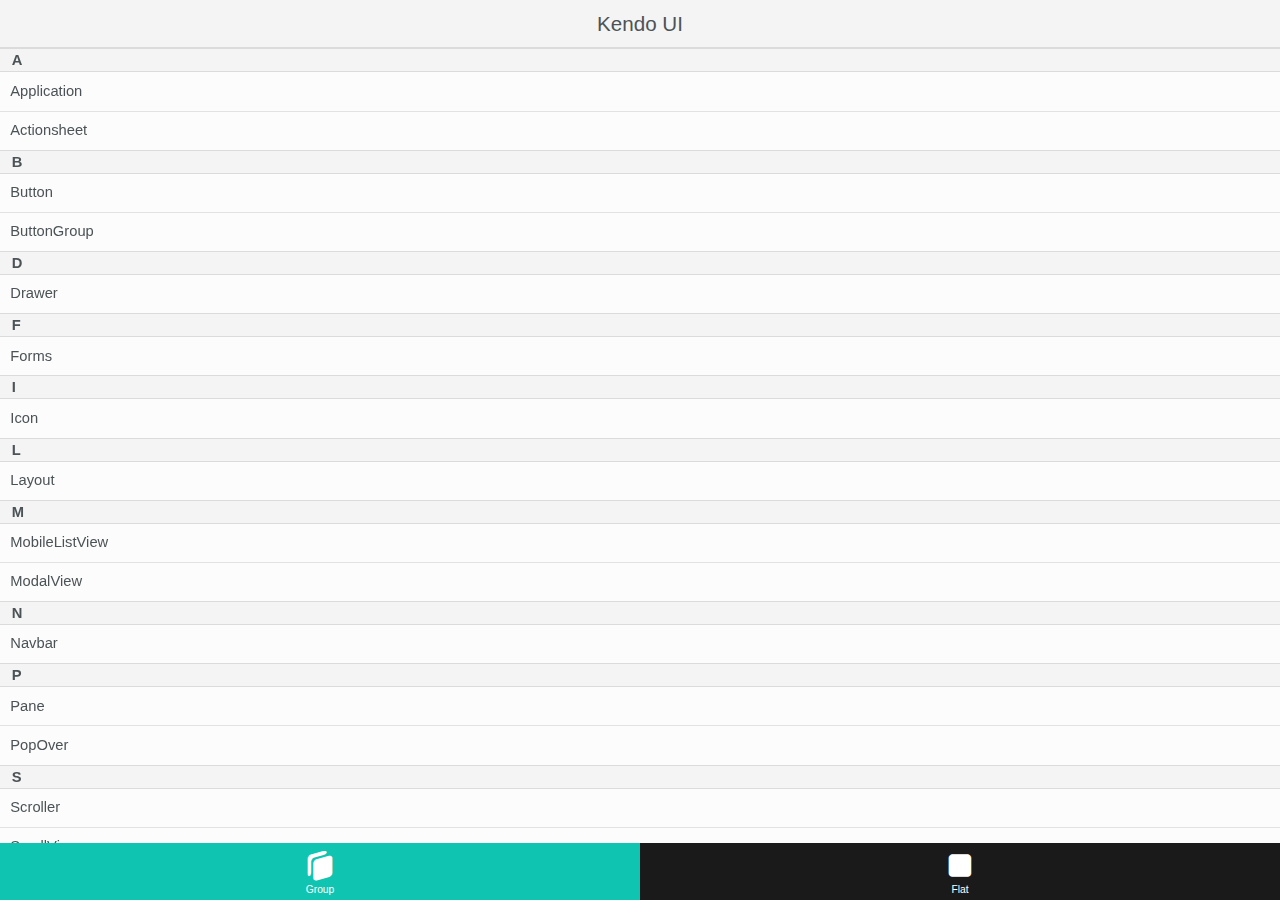
==== commit c1d2f85e: "Changes made by Vijay Mittal (telerikappbuilder1@gmail.com)." ====
--- a/Kendo UI Project/index.html
+++ b/Kendo UI Project/index.html
@@ -7,12 +7,6 @@
     <link href="kendo/styles/kendo.default.min.css" rel="stylesheet" />    
     <link href="kendo/styles/kendo.mobile.all.min.css" rel="stylesheet" />    
     <link href="style/main.css" rel="stylesheet"/>
-    
-    <script src="cordova.js"></script>
-    <script src="kendo/js/jquery.min.js"></script>
-    <script src="kendo/js/kendo.all.min.js"></script>
-    <script src="script/app/app.js"></script>
-    <script src="script/app/dashboard.js"></script>
 </head>
 <body>
     
@@ -49,7 +43,7 @@
     
     <!--Flat Listview Template-->
     <script type="text/x-kendo-tmpl" id="widgetFlatListView">
-       <span data-bind="click:hello">#:name#</span>
+       <a href="views/#:id#.html"><span>#:name#</span></a>
     </script>
     
     <!--Group Listview Template-->
@@ -61,8 +55,14 @@
     <script type="text/x-kendo-tmpl" id="widgetGroupHeader">
         <span>#:value#</span>
     </script>
-
+    
+    
+    <!------------------------------------------------------------------------------------------------------------------>
     <!--Script File place here-->
-    
+    <script src="cordova.js"></script>
+    <script src="kendo/js/jquery.min.js"></script>
+    <script src="kendo/js/kendo.all.min.js"></script>
+    <script src="script/app/app.js"></script>
+    <script src="script/app/dashboard.js"></script>
 </body>
 </html>
